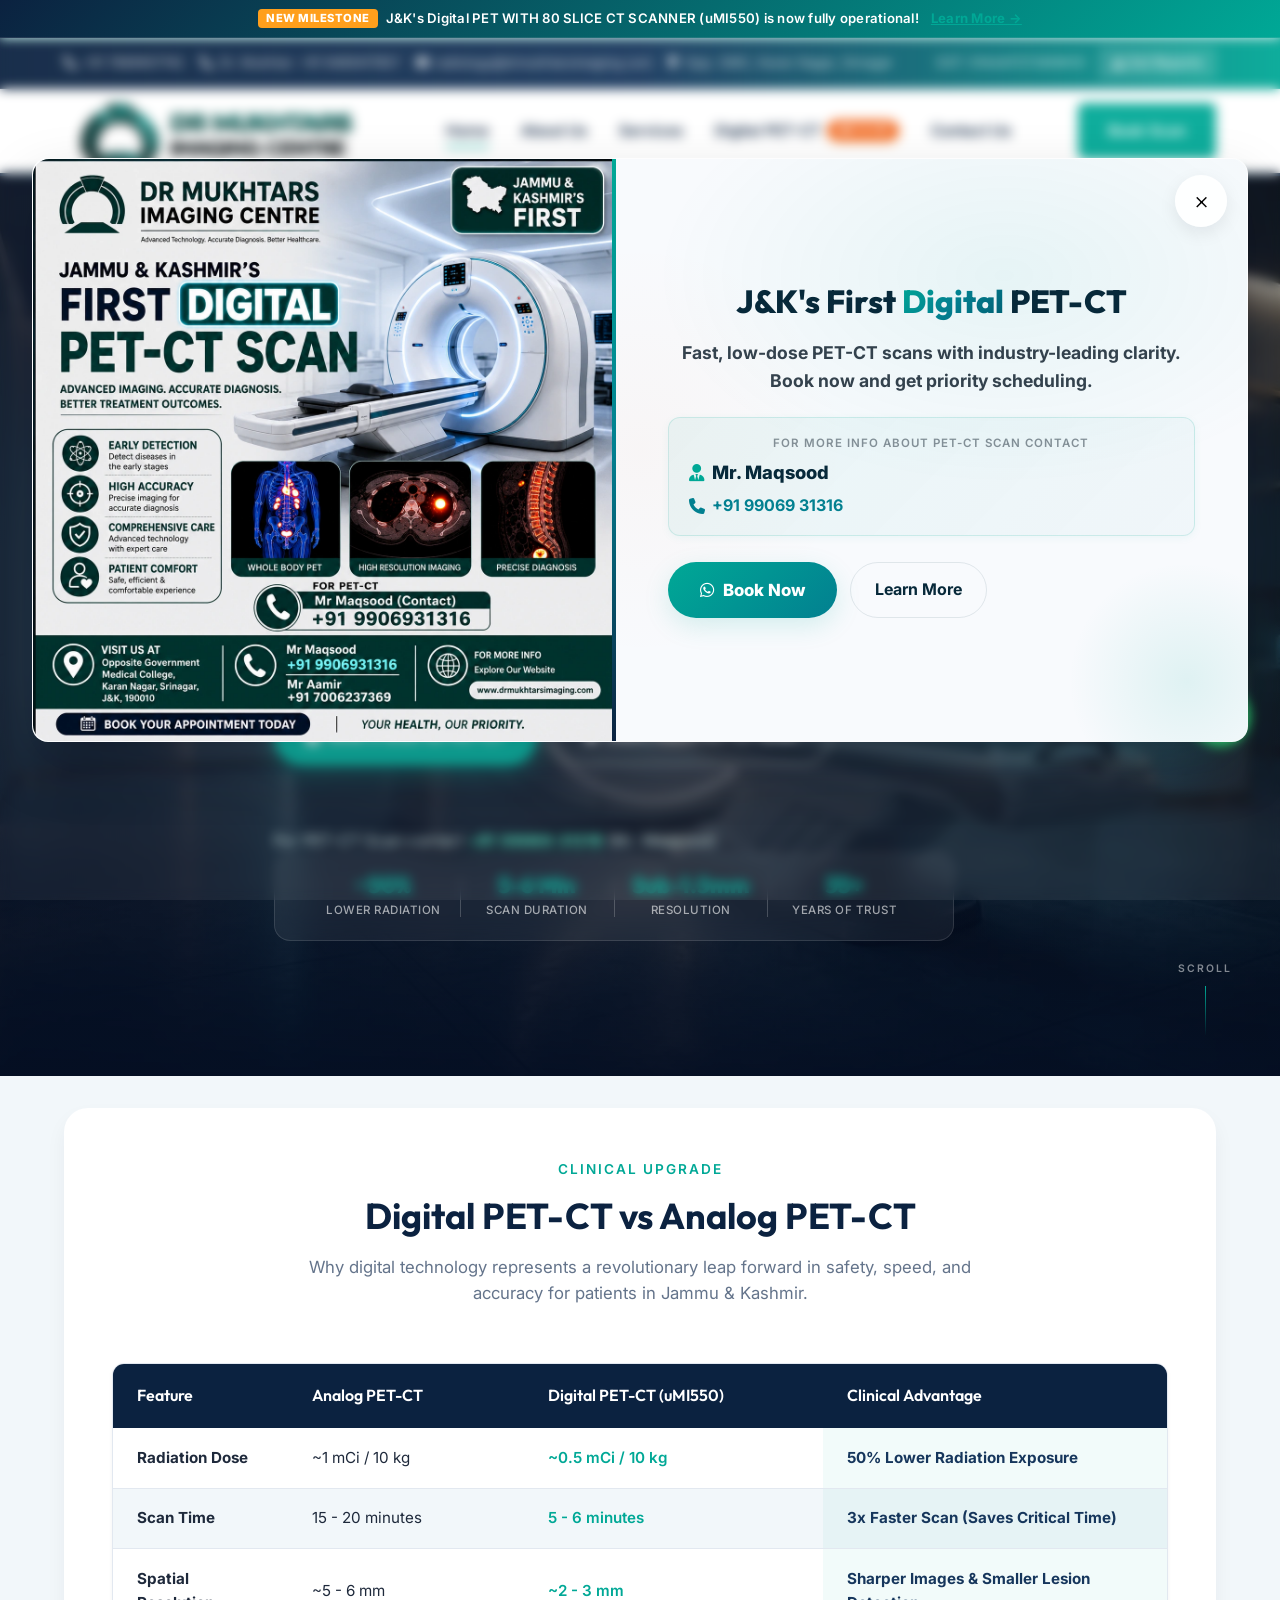
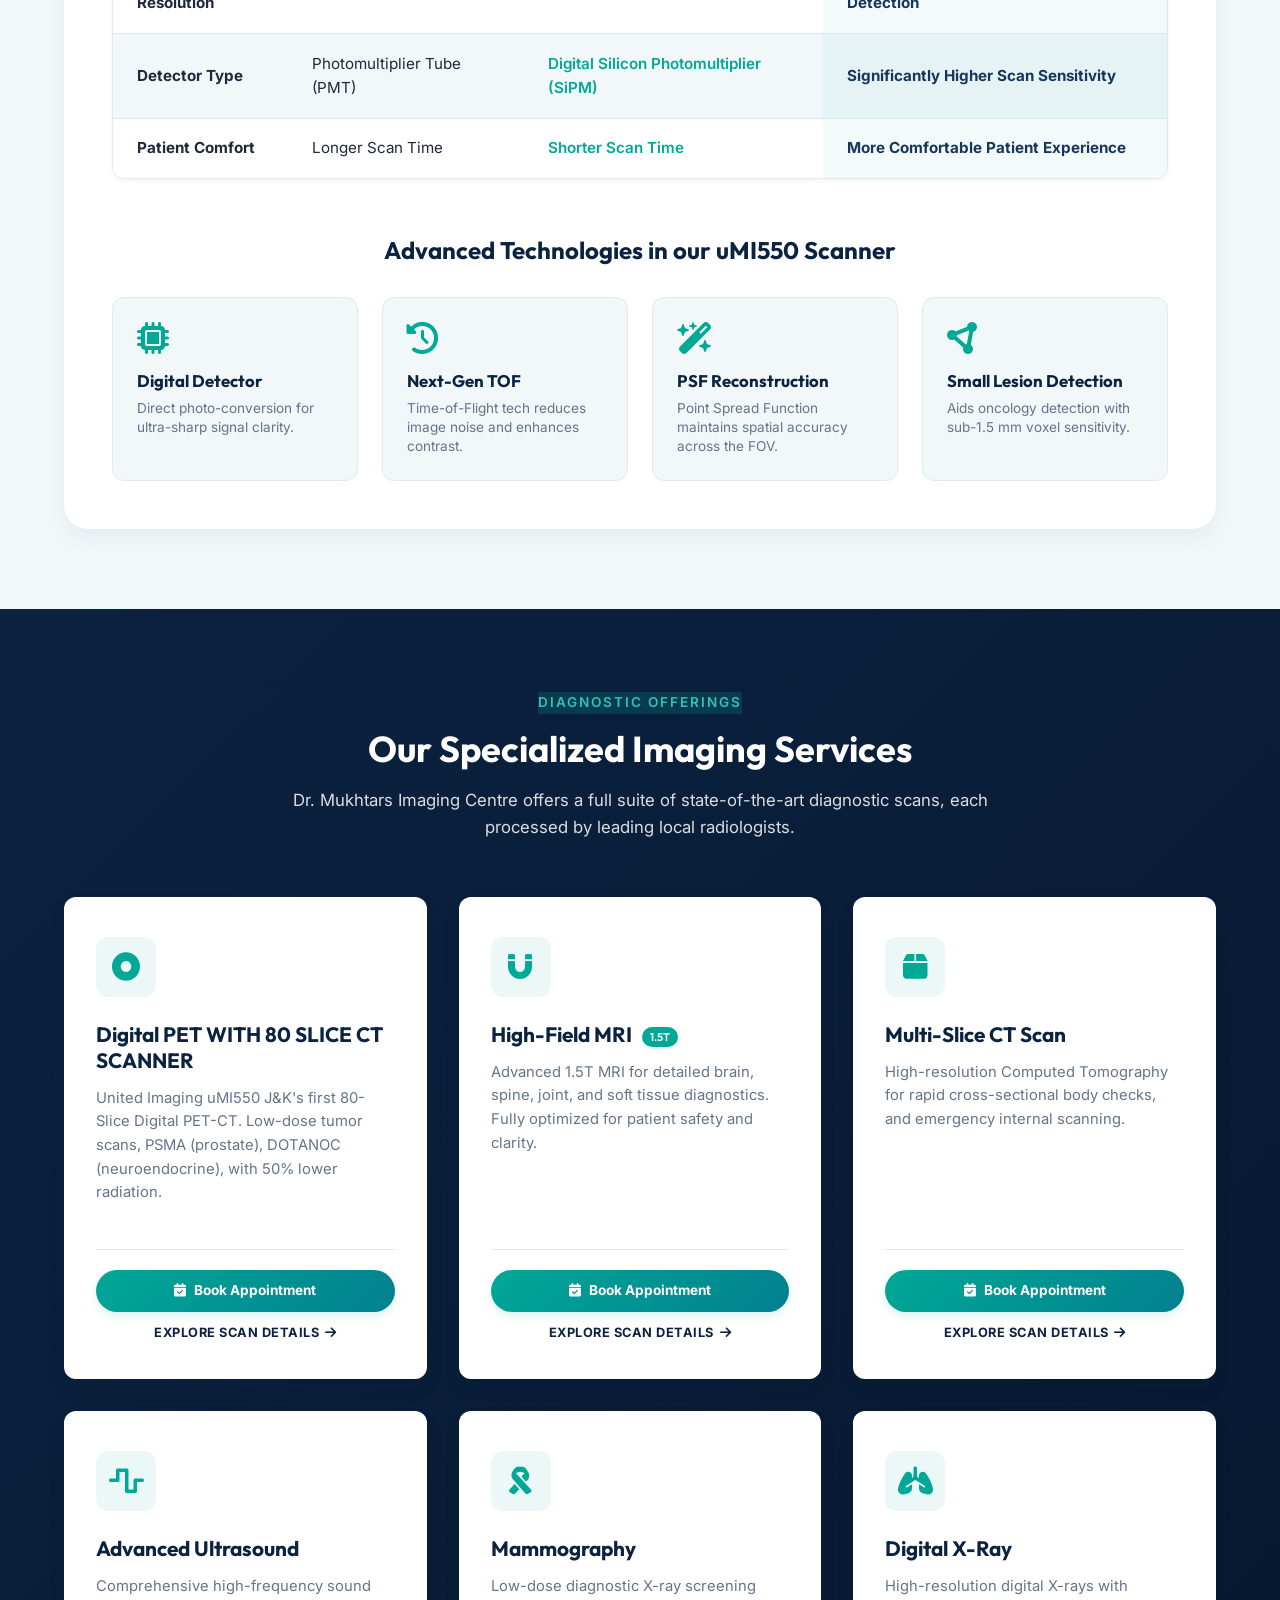
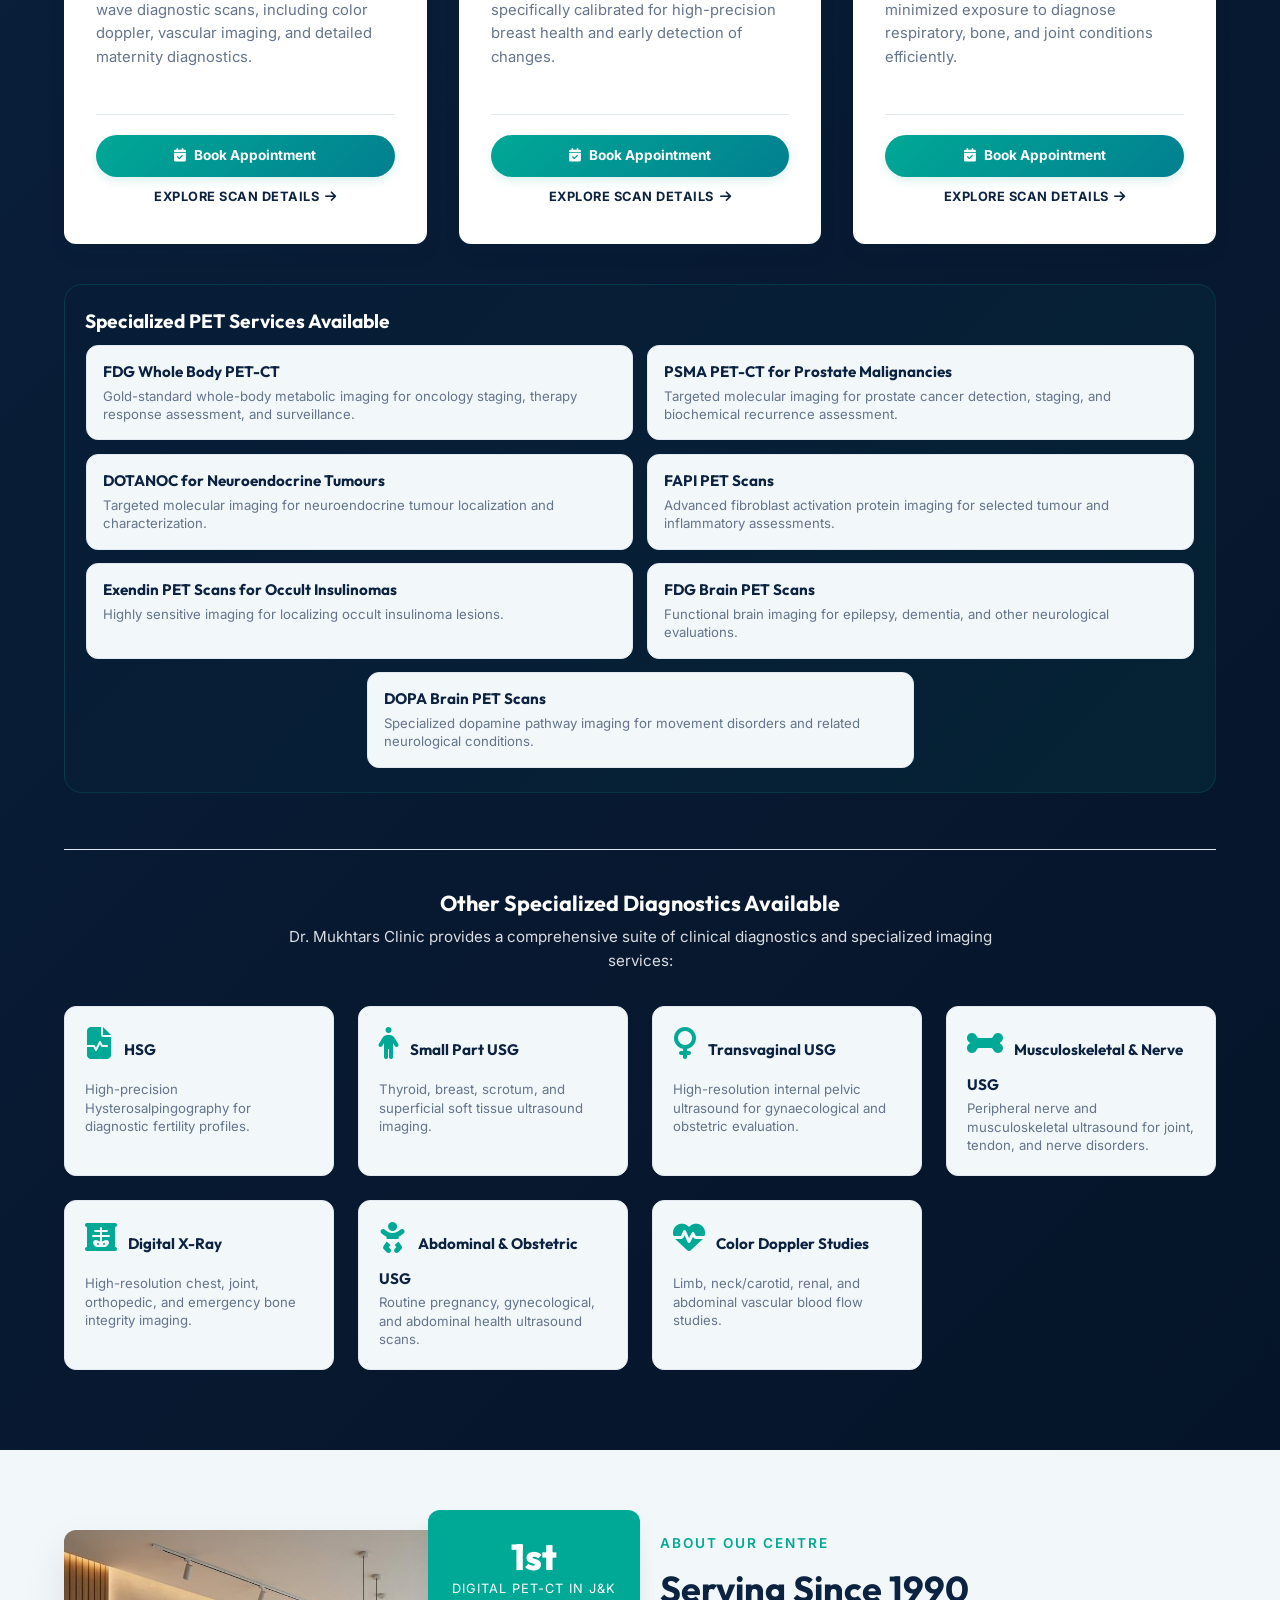
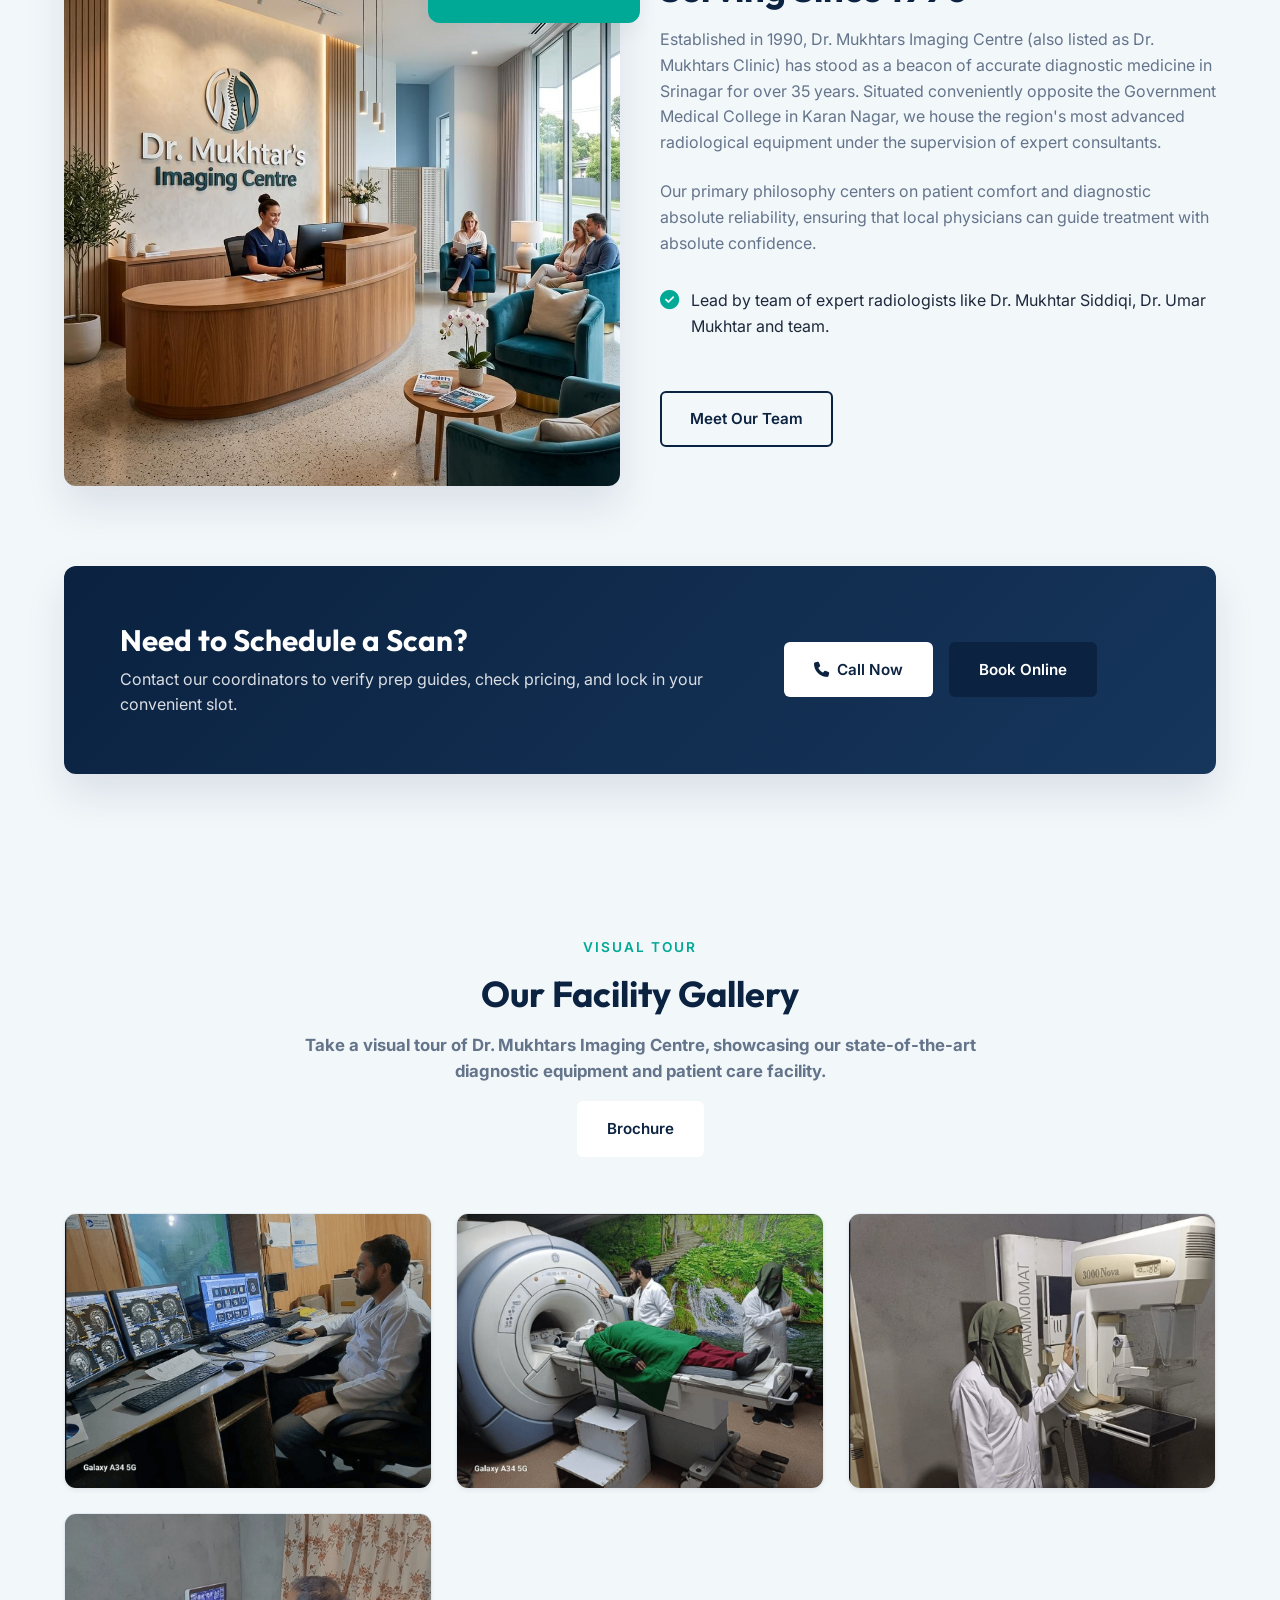
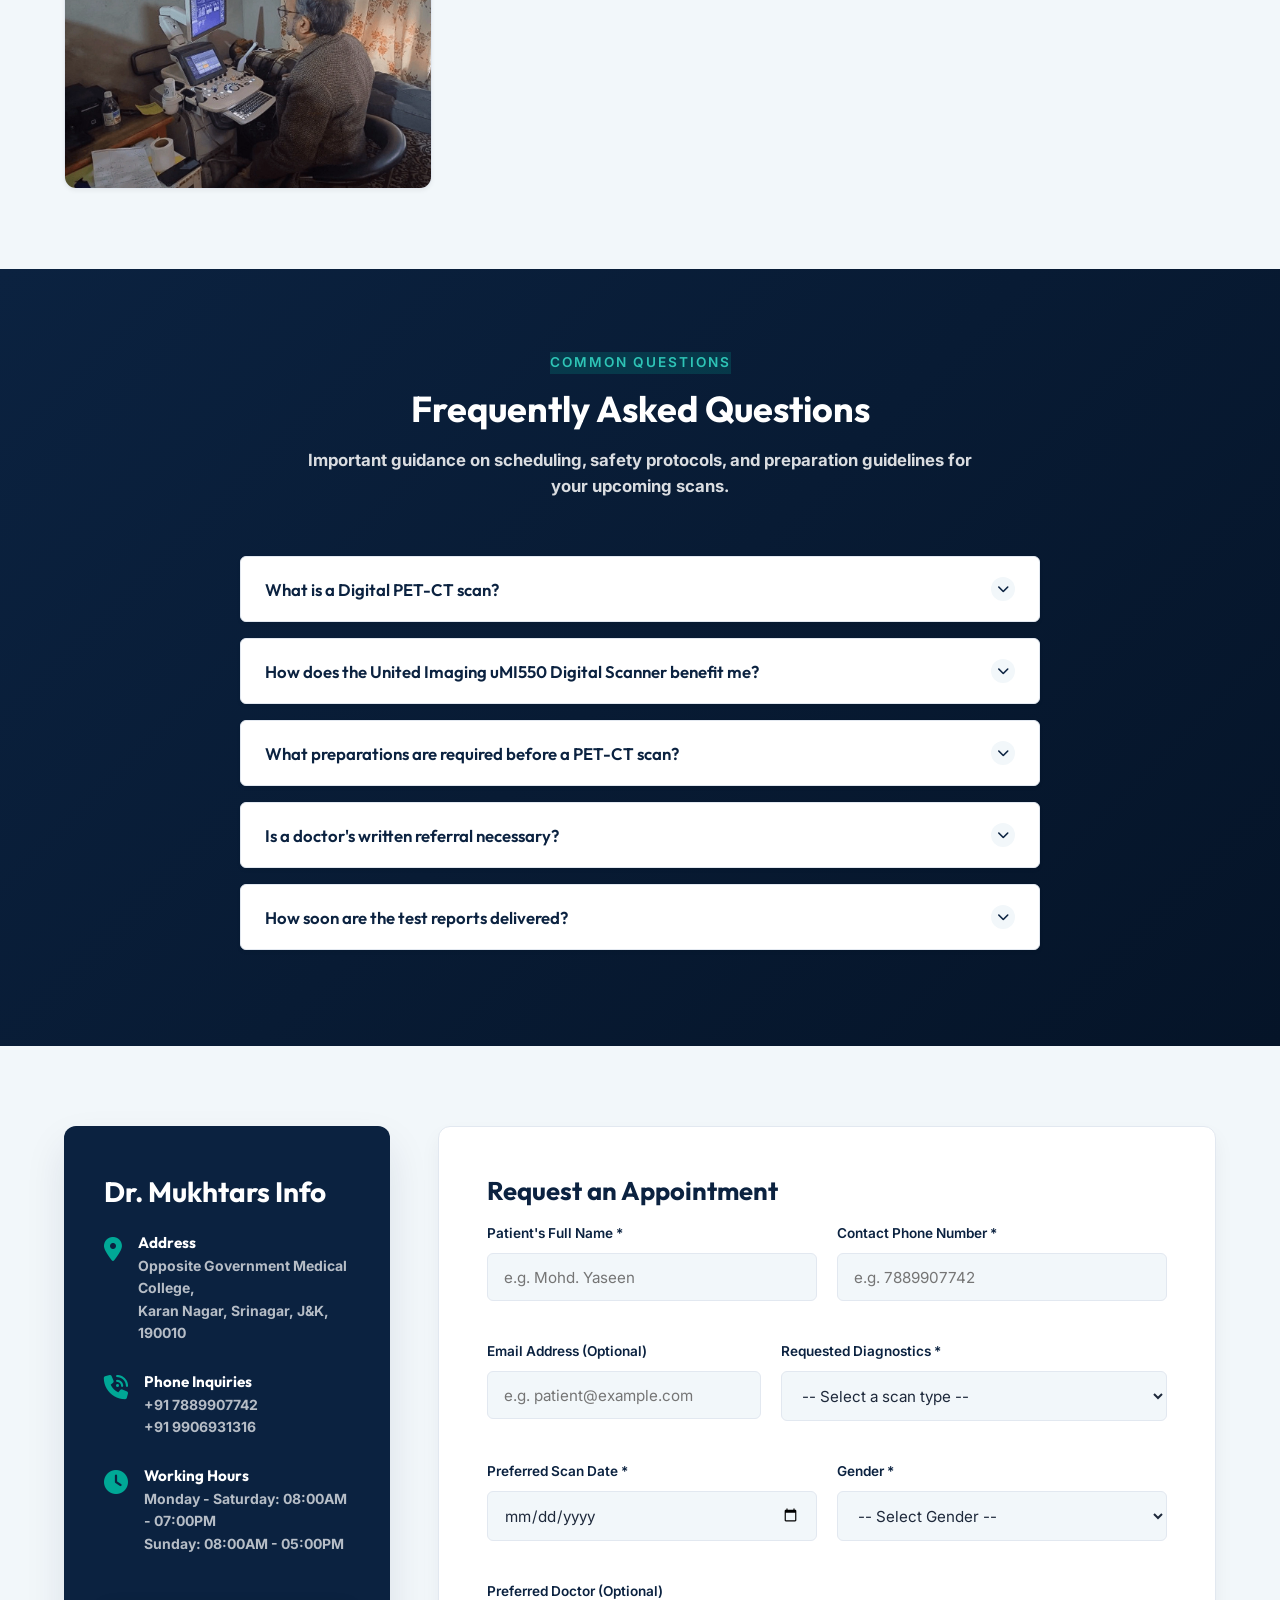
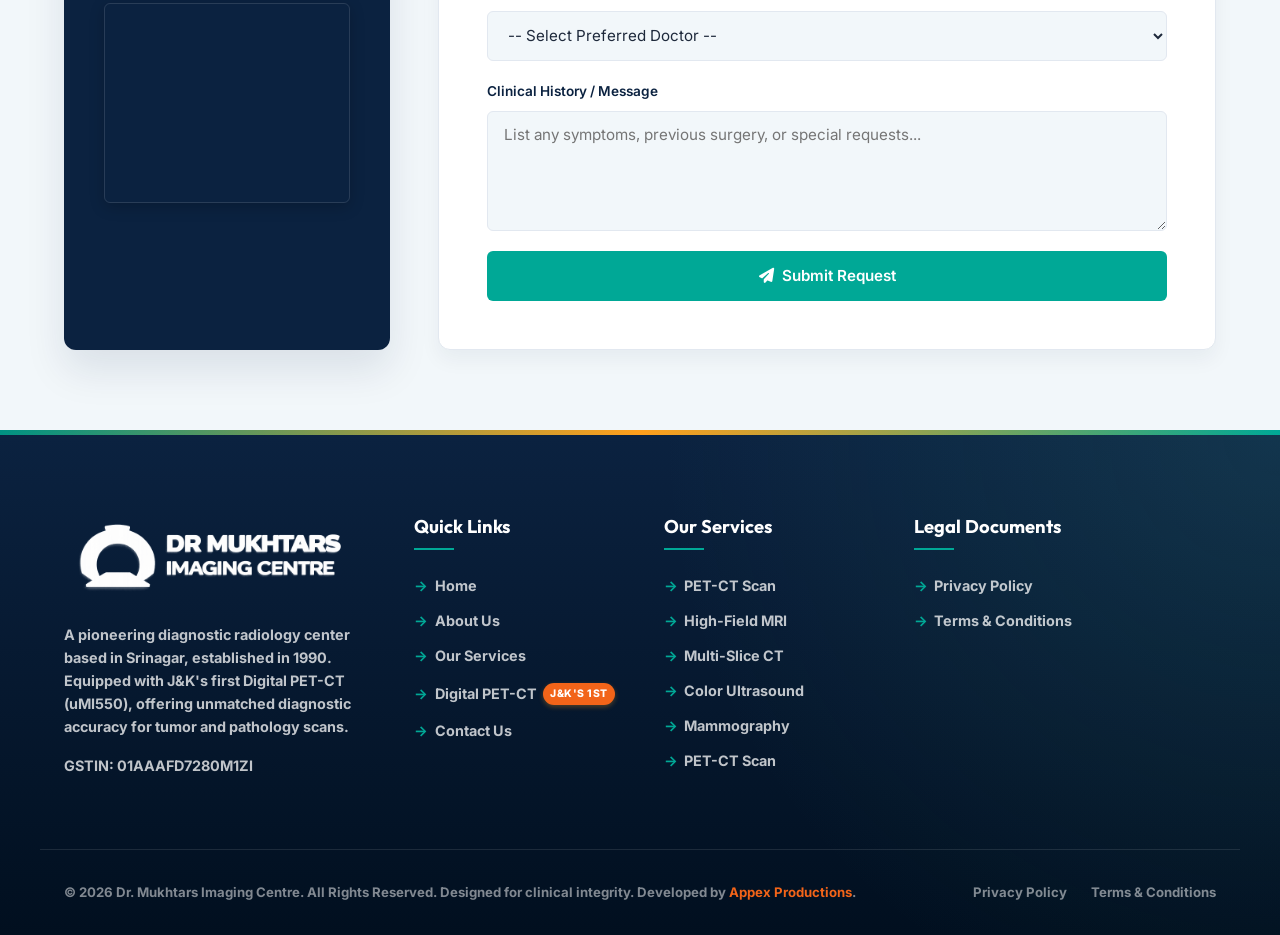
==== index.html @ d3a9c575 "Fixed footer logo spacing and added highlighted Appex Productions credit" ====
<!DOCTYPE html>
<html lang="en">
<head>
  <meta charset="UTF-8">
  <meta name="viewport" content="width=device-width, initial-scale=1.0">
  <title>J&K's First Digital PET-CT Scan | Dr. Mukhtars Imaging Centre | Srinagar</title>
  <meta name="description" content="J&K's first Digital PET-CT Scan (uMI550) at Dr. Mukhtars Imaging Centre, Srinagar. PSMA PET-CT for prostate, 50% lower radiation, 3x faster scans, sharp diagnostics. Book your appointment today.">
  <meta name="keywords" content="PET-CT Scan Srinagar, Digital PET-CT Kashmir, PSMA PET-CT prostate, Dr Mukhtar Imaging Centre, MRI Srinagar, CT Scan Karan Nagar, Ultrasound Color Doppler Srinagar, Mammography J&K, Pathology Lab Srinagar">
  <meta name="robots" content="index, follow">
  <link rel="canonical" href="https://drmukhtarsimaging.com/">

  <!-- Open Graph -->
  <meta property="og:title" content="J&K's First Digital PET-CT Scan | Dr. Mukhtars Imaging Centre">
  <meta property="og:description" content="J&K's first Digital PET-CT Scan (uMI550) at Dr. Mukhtars Imaging Centre, Srinagar. 50% lower radiation, 3x faster scans.">
  <meta property="og:url" content="https://drmukhtarsimaging.com/">
  <meta property="og:type" content="website">
  <meta property="og:image" content="https://drmukhtarsimaging.com/assets/images/logo.png">
  <meta property="og:locale" content="en_IN">
  <meta property="og:site_name" content="Dr. Mukhtars Imaging Centre">

  <!-- Twitter Card -->
  <meta name="twitter:card" content="summary">
  <meta name="twitter:title" content="J&K's First Digital PET-CT Scan | Dr. Mukhtars Imaging Centre">
  <meta name="twitter:description" content="J&K's first Digital PET-CT Scan (uMI550) at Dr. Mukhtars Imaging Centre, Srinagar.">
  <meta name="twitter:image" content="https://drmukhtarsimaging.com/assets/images/logo.png">

  <!-- Favicon -->
  <link rel="icon" type="image/png" href="assets/images/logo.png">

  <link rel="alternate" href="https://drmukhtarsimaging.com/" hreflang="en-IN">
  <link rel="alternate" href="https://drmukhtarsimaging.com/" hreflang="x-default">

  <!-- Preconnect for critical third-party origins -->
  <link rel="preconnect" href="https://cdnjs.cloudflare.com" crossorigin>

  <!-- Deferred CSS (non-render-blocking) -->
  <link rel="preload" href="https://cdnjs.cloudflare.com/ajax/libs/font-awesome/6.5.1/css/all.min.css" as="style" onload="this.onload=null;this.rel='stylesheet'">
  <noscript><link rel="stylesheet" href="https://cdnjs.cloudflare.com/ajax/libs/font-awesome/6.5.1/css/all.min.css"></noscript>

  <link rel="stylesheet" href="css/style.css?v=11.0">

  <!-- Schema.org structured data for rich search results -->
  <script type="application/ld+json">
  {
    "@context": "https://schema.org",
    "@type": "MedicalBusiness",
    "@id": "https://drmukhtarsimaging.com",
    "name": "Dr. Mukhtars Imaging Centre",
    "image": "https://drmukhtarsimaging.com/assets/images/logo.png",
    "url": "https://drmukhtarsimaging.com",
    "telephone": "+91-788-990-7742",
    "description": "J&K's first Digital PET-CT Scan centre. Offering advanced diagnostic imaging including PET-CT, PSMA PET-CT for prostate, MRI, CT Scan, Ultrasound, Digital X-Ray, Mammography and Pathology.",
    "foundingDate": "2020",
    "email": "radiology@drmukhtarsimaging.com",
    "address": {
      "@type": "PostalAddress",
      "streetAddress": "Karan Nagar",
      "addressLocality": "Srinagar",
      "addressRegion": "Jammu and Kashmir",
      "postalCode": "190001",
      "addressCountry": "IN"
    },
    "geo": {
      "@type": "GeoCoordinates",
      "latitude": 34.0837,
      "longitude": 74.7973
    },
    "openingHoursSpecification": [
      { "@type": "OpeningHoursSpecification", "dayOfWeek": "Monday", "opens": "08:00", "closes": "18:00" },
      { "@type": "OpeningHoursSpecification", "dayOfWeek": "Tuesday", "opens": "08:00", "closes": "18:00" },
      { "@type": "OpeningHoursSpecification", "dayOfWeek": "Wednesday", "opens": "08:00", "closes": "18:00" },
      { "@type": "OpeningHoursSpecification", "dayOfWeek": "Thursday", "opens": "08:00", "closes": "18:00" },
      { "@type": "OpeningHoursSpecification", "dayOfWeek": "Friday", "opens": "08:00", "closes": "18:00" },
      { "@type": "OpeningHoursSpecification", "dayOfWeek": "Saturday", "opens": "08:00", "closes": "14:00" }
    ],
    "areaServed": "Srinagar, Jammu and Kashmir",
    "priceRange": "$$",
    "medicalSpecialty": ["Radiology", "NuclearMedicine", "Pathology"],
    "sameAs": [
      "https://drmukhtarsimaging.com"
    ]
  }
  </script>

  <!-- Preload LCP Image -->
  <link rel="preload" as="image" href="assets/images/clinic-hero.jpg" fetchpriority="high">
</head>
<body>

  
    <!-- Top Announcement Bar -->
  <div class="announcement-bar" style="background: linear-gradient(90deg, #021d3a, #03396c); color: #fff; text-align: center; padding: 0.5rem 1rem; font-size: 0.825rem; font-weight: 600; border-bottom: 1px solid rgba(255,255,255,0.1); position: relative; z-index: 10001; display: flex; align-items: center; justify-content: center; gap: 0.5rem; letter-spacing: 0.25px; flex-wrap: wrap;">
    <span style="background: #ff9f1c; color: #fff; padding: 0.15rem 0.5rem; border-radius: 4px; font-size: 0.7rem; font-weight: 800; text-transform: uppercase; letter-spacing: 0.5px; line-height: 1.2;">New Milestone</span>
    <span>J&amp;K's Digital PET WITH 80 SLICE CT SCANNER (uMI550) is now fully operational!</span>
    <a href="pet-ct.html" aria-label="Learn more about J&K's first Digital PET-CT Scan" style="color: #00a896; text-decoration: underline; font-weight: 700; margin-left: 0.25rem;">Learn More &rarr;</a>
  </div>

  <div class="topbar">
    <div class="container topbar-content">
      <ul class="topbar-info">
        <li><i class="fa-solid fa-phone"></i> <a href="tel:+917889907742">+91 7889907742</a></li>
        <li><i class="fa-solid fa-phone"></i> <a href="tel:+919469417857">Dr. Mukhtar: +91 9469417857</a></li>
        <li><i class="fa-solid fa-envelope"></i> <a href="mailto:radiology@drmukhtarsimaging.com">radiology@drmukhtarsimaging.com</a></li>
        <li><i class="fa-solid fa-location-dot"></i> Opp. GMC, Karan Nagar, Srinagar</li>
      </ul>
      <div class="topbar-links">
        <span>GST: 01AAAFD7280M1ZI</span>
        <a href="https://wa.me/917889907742?text=Hello%20Dr.%20Mukhtars%20Imaging%20Centre,%20I%20would%20like%20to%20request%20my%20diagnostic%20scan%20/%20lab%20reports.%0A%0APatient%20Name:%20%0ADate%20of%20Scan:%20%0AScan%20/%20Test%20Type:%20" target="_blank" class="report-btn"><i class="fa-solid fa-download"></i> Get Reports</a>
      </div>
    </div>
  </div>

  
  <div class="header-wrapper">
    <header class="container navbar">
      <a href="index.html" class="logo-container">
        <img src="assets/images/official.webp" alt="Dr. Mukhtars Official Logo" class="logo-img">
      </a>
      
      <nav>
        <ul class="nav-links">
          <li><a href="index.html" class="active">Home</a></li>
          <li><a href="about.html">About Us</a></li>
          <li><a href="services.html">Services</a></li>
          
          <li><a href="pet-ct.html" class="nav-petct-highlight">Digital PET-CT <span class="nav-petct-badge">J&amp;K's 1st</span></a></li>
          <li><a href="contact.html">Contact Us</a></li>
          <li class="nav-contact-info">
            <div class="nav-contact-divider">Contact &amp; Info</div>
            <a href="tel:+917889907742"><i class="fa-solid fa-phone"></i> Reception: +91 7889907742</a>
            <a href="tel:+919469417857"><i class="fa-solid fa-phone"></i> Dr. Mukhtar: +91 9469417857</a>
            <a href="mailto:radiology@drmukhtarsimaging.com"><i class="fa-solid fa-envelope"></i> radiology@drmukhtarsimaging.com</a>
            <span><i class="fa-solid fa-location-dot"></i> Opp. GMC, Karan Nagar, Srinagar</span>
            <span><i class="fa-solid fa-file-invoice"></i> GST: 01AAAFD7280M1ZI</span>
            <a href="https://wa.me/917889907742?text=Hello%20Dr.%20Mukhtars%20Imaging%20Centre,%20I%20would%20like%20to%20request%20my%20diagnostic%20scan%20/%20lab%20reports." target="_blank" class="nav-get-reports-btn"><i class="fa-solid fa-download"></i> Get Reports</a>
          </li>
        </ul>
      </nav>

      <div class="nav-cta">
        <a href="#appointment" class="btn btn-primary">Book Scan</a>
      </div>

      <div class="menu-toggle">
        <span></span>
        <span></span>
        <span></span>
      </div>
    </header>
  </div>



  <!-- Cinematic Hero Section -->
  <section class="hero-cinematic" id="home">
    <!-- Background image with parallax effect -->
    <div class="hero-cin-bg" id="heroBg" style="background-image: url('assets/images/clinic-hero.jpg');"></div>
    <!-- Cinematic gradient overlay layers -->
    <div class="hero-cin-overlay"></div>
    <div class="hero-cin-overlay-bottom"></div>
    <div class="hero-cin-content container">
      <!-- Badge -->
      <div class="hero-cin-badge">
        <span class="hero-cin-beacon"></span>
        <span>Now Operational in Srinagar</span>
      </div>

      <!-- Main headline -->
      <h1 class="hero-cin-title">
        J&amp;K's First<br>
        <span class="hero-cin-title-accent">Digital PET-CT.</span>
      </h1>
      <p class="hero-cin-subtitle">
        Introducing United Imaging's state of the art <strong>uMI550 Digital PET-CT</strong> scanner. Delivering sub-1.5mm diagnostic clarity at up to 50% lower radiation dose.
      </p>

      <!-- CTAs -->
      <div class="hero-cin-actions">
        <a href="contact.html?service=pet-ct" class="btn-cin-primary">
          <i class="fa-solid fa-calendar-check"></i> Book a Scan for PET-CT
        </a>
        <a href="pet-ct.html" class="btn-cin-outline">
          <i class="fa-solid fa-play"></i> Learn About PET-CT Scan
        </a>
      </div>
      <p class="hero-petct-contact">
        For PET-CT Scan contact <a href="tel:+919906931316"><strong>+91 99069 31316</strong></a> (Mr. Maqsood)
      </p>

      <!-- Stats strip at the bottom -->
      <div class="hero-cin-stats">
        <div class="hero-cin-stat">
          <span class="hero-cin-stat-val">~50%</span>
          <span class="hero-cin-stat-label">Lower Radiation</span>
        </div>
        <div class="hero-cin-stat-divider"></div>
        <div class="hero-cin-stat">
          <span class="hero-cin-stat-val">5-6 Min</span>
          <span class="hero-cin-stat-label">Scan Duration</span>
        </div>
        <div class="hero-cin-stat-divider"></div>
        <div class="hero-cin-stat">
          <span class="hero-cin-stat-val">Sub-1.5mm</span>
          <span class="hero-cin-stat-label">Resolution</span>
        </div>
        <div class="hero-cin-stat-divider"></div>
        <div class="hero-cin-stat">
          <span class="hero-cin-stat-val">35+</span>
          <span class="hero-cin-stat-label">Years of Trust</span>
        </div>
      </div>
    </div>

    <!-- Scroll down indicator -->
    <div class="hero-cin-scroll-hint">
      <span>Scroll</span>
      <div class="hero-cin-scroll-arrow"></div>
    </div>
  </section>



  <!-- PET-CT Advantages Box -->
  <section id="advantages" class="section">
    <div class="container">
      <div class="advantages-box">
        <div class="section-title-wrapper">
          <span class="section-subtitle">Clinical Upgrade</span>
          <h2 class="section-title">Digital PET-CT vs Analog PET-CT</h2>
          <p class="section-desc">Why digital technology represents a revolutionary leap forward in safety, speed, and accuracy for patients in Jammu & Kashmir.</p>
        </div>

        <div class="table-wrapper">
          <table class="comparison-table">
            <thead>
              <tr>
                <th>Feature</th>
                <th>Analog PET-CT</th>
                <th>Digital PET-CT (uMI550)</th>
                <th>Clinical Advantage</th>
              </tr>
            </thead>
            <tbody>
              <tr>
                <td><strong>Radiation Dose</strong></td>
                <td>~1 mCi / 10 kg</td>
                <td>~0.5 mCi / 10 kg</td>
                <td>50% Lower Radiation Exposure</td>
              </tr>
              <tr>
                <td><strong>Scan Time</strong></td>
                <td>15 - 20 minutes</td>
                <td>5 - 6 minutes</td>
                <td>3x Faster Scan (Saves Critical Time)</td>
              </tr>
              <tr>
                <td><strong>Spatial Resolution</strong></td>
                <td>~5 - 6 mm</td>
                <td>~2 - 3 mm</td>
                <td>Sharper Images & Smaller Lesion Detection</td>
              </tr>
              <tr>
                <td><strong>Detector Type</strong></td>
                <td>Photomultiplier Tube (PMT)</td>
                <td>Digital Silicon Photomultiplier (SiPM)</td>
                <td>Significantly Higher Scan Sensitivity</td>
              </tr>
              <tr>
                <td><strong>Patient Comfort</strong></td>
                <td>Longer Scan Time</td>
                <td>Shorter Scan Time</td>
                <td>More Comfortable Patient Experience</td>
              </tr>
            </tbody>
          </table>
        </div>

        <!-- Advanced uMI550 Technologies -->
        <h3 class="text-center" style="margin-top: 3.5rem; margin-bottom: 1.5rem; font-size: 1.5rem;">Advanced Technologies in our uMI550 Scanner</h3>
        <div class="tech-grid">
          <div class="tech-card">
            <i class="fa-solid fa-microchip"></i>
            <h4>Digital Detector</h4>
            <p>Direct photo-conversion for ultra-sharp signal clarity.</p>
          </div>
          <div class="tech-card">
            <i class="fa-solid fa-clock-rotate-left"></i>
            <h4>Next-Gen TOF</h4>
            <p>Time-of-Flight tech reduces image noise and enhances contrast.</p>
          </div>
          <div class="tech-card">
            <i class="fa-solid fa-wand-magic-sparkles"></i>
            <h4>PSF Reconstruction</h4>
            <p>Point Spread Function maintains spatial accuracy across the FOV.</p>
          </div>
          <div class="tech-card">
            <i class="fa-solid fa-circle-nodes"></i>
            <h4>Small Lesion Detection</h4>
            <p>Aids oncology detection with sub-1.5 mm voxel sensitivity.</p>
          </div>
        </div>
      </div>
    </div>
  </section>

  <!-- Core Services Showcase -->
  <section id="services" class="section section-alt">
    <div class="container">
      <div class="section-title-wrapper">
        <span class="section-subtitle">Diagnostic Offerings</span>
        <h2 class="section-title">Our Specialized Imaging Services</h2>
        <p class="section-desc">Dr. Mukhtars Imaging Centre offers a full suite of state-of-the-art diagnostic scans, each processed by leading local radiologists.</p>
      </div>

      <div class="grid-3 services-container">
        <!-- Service 1 -->
        <div class="service-card">
          <div class="service-card-icon"><i class="fa-solid fa-circle-dot"></i></div>
          <h3>Digital PET WITH 80 SLICE CT SCANNER</h3>
          <p>United Imaging uMI550  J&K's first 80-Slice Digital PET-CT. Low-dose tumor scans, PSMA (prostate), DOTANOC (neuroendocrine), with 50% lower radiation.</p>
          <div style="margin-top: 1.25rem; border-top: 1px solid var(--border-color); padding-top: 1.25rem; display: flex; flex-direction: column; gap: 0.65rem;">
            <a href="#appointment" class="btn-card-book" data-service="Digital PET-CT Scan" style="display: flex; align-items: center; justify-content: center; gap: 0.5rem; background: linear-gradient(135deg, var(--secondary-color, #00a896), #028090); color: #fff; padding: 0.65rem 1rem; border-radius: 50px; font-weight: 700; font-size: 0.85rem; text-decoration: none; box-shadow: 0 4px 10px rgba(0, 168, 150, 0.15); transition: all 0.2s; cursor: pointer;">
              <i class="fa-solid fa-calendar-check"></i> Book Appointment
            </a>
            <a href="pet-ct.html" class="service-card-link" style="display: inline-flex; align-items: center; justify-content: center; gap: 0.35rem; color: var(--primary-color); font-weight: 700; font-size: 0.8rem; text-decoration: none; margin-bottom: 0; text-transform: uppercase; letter-spacing: 0.5px;">
              Explore Scan Details <i class="fa-solid fa-arrow-right"></i>
            </a>
          </div>
        </div>
        <!-- Service 2 -->
        <div class="service-card">
          <div class="service-card-icon"><i class="fa-solid fa-magnet"></i></div>
          <h3>High-Field MRI <span style="font-size:0.7rem;background:var(--secondary-color);color:#fff;padding:0.2rem 0.5rem;border-radius:20px;font-weight:600;vertical-align:middle;margin-left:0.4rem;">1.5T</span></h3>
          <p>Advanced 1.5T MRI for detailed brain, spine, joint, and soft tissue diagnostics. Fully optimized for patient safety and clarity.</p>
          <div style="margin-top: 1.25rem; border-top: 1px solid var(--border-color); padding-top: 1.25rem; display: flex; flex-direction: column; gap: 0.65rem;">
            <a href="#appointment" class="btn-card-book" data-service="High-Field MRI" style="display: flex; align-items: center; justify-content: center; gap: 0.5rem; background: linear-gradient(135deg, var(--secondary-color, #00a896), #028090); color: #fff; padding: 0.65rem 1rem; border-radius: 50px; font-weight: 700; font-size: 0.85rem; text-decoration: none; box-shadow: 0 4px 10px rgba(0, 168, 150, 0.15); transition: all 0.2s; cursor: pointer;">
              <i class="fa-solid fa-calendar-check"></i> Book Appointment
            </a>
            <a href="services.html#mri-tab" class="service-card-link" style="display: inline-flex; align-items: center; justify-content: center; gap: 0.35rem; color: var(--primary-color); font-weight: 700; font-size: 0.8rem; text-decoration: none; margin-bottom: 0; text-transform: uppercase; letter-spacing: 0.5px;">
              Explore Scan Details <i class="fa-solid fa-arrow-right"></i>
            </a>
          </div>
        </div>
        <!-- Service 3 -->
        <div class="service-card">
          <div class="service-card-icon"><i class="fa-solid fa-box"></i></div>
          <h3>Multi-Slice CT Scan</h3>
          <p>High-resolution Computed Tomography for rapid cross-sectional body checks, and emergency internal scanning.</p>
          <div style="margin-top: 1.25rem; border-top: 1px solid var(--border-color); padding-top: 1.25rem; display: flex; flex-direction: column; gap: 0.65rem;">
            <a href="#appointment" class="btn-card-book" data-service="Multi-Slice CT Scan" style="display: flex; align-items: center; justify-content: center; gap: 0.5rem; background: linear-gradient(135deg, var(--secondary-color, #00a896), #028090); color: #fff; padding: 0.65rem 1rem; border-radius: 50px; font-weight: 700; font-size: 0.85rem; text-decoration: none; box-shadow: 0 4px 10px rgba(0, 168, 150, 0.15); transition: all 0.2s; cursor: pointer;">
              <i class="fa-solid fa-calendar-check"></i> Book Appointment
            </a>
            <a href="services.html#ct-tab" class="service-card-link" style="display: inline-flex; align-items: center; justify-content: center; gap: 0.35rem; color: var(--primary-color); font-weight: 700; font-size: 0.8rem; text-decoration: none; margin-bottom: 0; text-transform: uppercase; letter-spacing: 0.5px;">
              Explore Scan Details <i class="fa-solid fa-arrow-right"></i>
            </a>
          </div>
        </div>
        <!-- Service 4 -->
        <div class="service-card">
          <div class="service-card-icon"><i class="fa-solid fa-wave-square"></i></div>
          <h3>Advanced Ultrasound</h3>
          <p>Comprehensive high-frequency sound wave diagnostic scans, including color doppler, vascular imaging, and detailed maternity diagnostics.</p>
          <div style="margin-top: 1.25rem; border-top: 1px solid var(--border-color); padding-top: 1.25rem; display: flex; flex-direction: column; gap: 0.65rem;">
            <a href="#appointment" class="btn-card-book" data-service="Ultrasound / Doppler" style="display: flex; align-items: center; justify-content: center; gap: 0.5rem; background: linear-gradient(135deg, var(--secondary-color, #00a896), #028090); color: #fff; padding: 0.65rem 1rem; border-radius: 50px; font-weight: 700; font-size: 0.85rem; text-decoration: none; box-shadow: 0 4px 10px rgba(0, 168, 150, 0.15); transition: all 0.2s; cursor: pointer;">
              <i class="fa-solid fa-calendar-check"></i> Book Appointment
            </a>
            <a href="services.html#usg-tab" class="service-card-link" style="display: inline-flex; align-items: center; justify-content: center; gap: 0.35rem; color: var(--primary-color); font-weight: 700; font-size: 0.8rem; text-decoration: none; margin-bottom: 0; text-transform: uppercase; letter-spacing: 0.5px;">
              Explore Scan Details <i class="fa-solid fa-arrow-right"></i>
            </a>
          </div>
        </div>
        <!-- Service 5 -->
        <div class="service-card">
          <div class="service-card-icon"><i class="fa-solid fa-ribbon"></i></div>
          <h3>Mammography</h3>
          <p>Low-dose diagnostic X-ray screening specifically calibrated for high-precision breast health and early detection of changes.</p>
          <div style="margin-top: 1.25rem; border-top: 1px solid var(--border-color); padding-top: 1.25rem; display: flex; flex-direction: column; gap: 0.65rem;">
            <a href="#appointment" class="btn-card-book" data-service="Mammography" style="display: flex; align-items: center; justify-content: center; gap: 0.5rem; background: linear-gradient(135deg, var(--secondary-color, #00a896), #028090); color: #fff; padding: 0.65rem 1rem; border-radius: 50px; font-weight: 700; font-size: 0.85rem; text-decoration: none; box-shadow: 0 4px 10px rgba(0, 168, 150, 0.15); transition: all 0.2s; cursor: pointer;">
              <i class="fa-solid fa-calendar-check"></i> Book Appointment
            </a>
            <a href="services.html#mam-tab" class="service-card-link" style="display: inline-flex; align-items: center; justify-content: center; gap: 0.35rem; color: var(--primary-color); font-weight: 700; font-size: 0.8rem; text-decoration: none; margin-bottom: 0; text-transform: uppercase; letter-spacing: 0.5px;">
              Explore Scan Details <i class="fa-solid fa-arrow-right"></i>
            </a>
          </div>
        </div>
        <!-- Service 6 -->
        <div class="service-card">
          <div class="service-card-icon"><i class="fa-solid fa-lungs"></i></div>
          <h3>Digital X-Ray</h3>
          <p>High-resolution digital X-rays with minimized exposure to diagnose respiratory, bone, and joint conditions efficiently.</p>
          <div style="margin-top: 1.25rem; border-top: 1px solid var(--border-color); padding-top: 1.25rem; display: flex; flex-direction: column; gap: 0.65rem;">
            <a href="#appointment" class="btn-card-book" data-service="Digital X-Ray" style="display: flex; align-items: center; justify-content: center; gap: 0.5rem; background: linear-gradient(135deg, var(--secondary-color, #00a896), #028090); color: #fff; padding: 0.65rem 1rem; border-radius: 50px; font-weight: 700; font-size: 0.85rem; text-decoration: none; box-shadow: 0 4px 10px rgba(0, 168, 150, 0.15); transition: all 0.2s; cursor: pointer;">
              <i class="fa-solid fa-calendar-check"></i> Book Appointment
            </a>
            <a href="services.html#misc-tab" class="service-card-link" style="display: inline-flex; align-items: center; justify-content: center; gap: 0.35rem; color: var(--primary-color); font-weight: 700; font-size: 0.8rem; text-decoration: none; margin-bottom: 0; text-transform: uppercase; letter-spacing: 0.5px;">
              Explore Scan Details <i class="fa-solid fa-arrow-right"></i>
            </a>
          </div>
        </div>
      </div>

      <div style="margin-top: 2.5rem; background: linear-gradient(135deg, rgba(2, 29, 58, 0.04), rgba(0, 168, 150, 0.08)); border: 1px solid rgba(0, 168, 150, 0.18); border-radius: 18px; padding: 1.5rem 1.25rem;">
        <h3 style="font-size: 1.2rem; margin-bottom: 0.75rem; color: var(--primary-color);">Specialized PET Services Available</h3>
        <div style="display: flex; flex-wrap: wrap; gap: 0.85rem; justify-content: center;">
          <div class="tech-card" style="padding: 1rem; flex: 0 0 calc(50% - 0.5rem);">
            <h5 style="color: var(--primary-color); font-weight: 700; margin-bottom: 0.35rem; font-size: 0.95rem;">FDG Whole Body PET-CT</h5>
            <p style="font-size: 0.825rem; margin-bottom: 0; color: var(--text-muted); line-height: 1.4;">Gold-standard whole-body metabolic imaging for oncology staging, therapy response assessment, and surveillance.</p>
          </div>
          <div class="tech-card" style="padding: 1rem; flex: 0 0 calc(50% - 0.5rem);">
            <h5 style="color: var(--primary-color); font-weight: 700; margin-bottom: 0.35rem; font-size: 0.95rem;">PSMA PET-CT for Prostate Malignancies</h5>
            <p style="font-size: 0.825rem; margin-bottom: 0; color: var(--text-muted); line-height: 1.4;">Targeted molecular imaging for prostate cancer detection, staging, and biochemical recurrence assessment.</p>
          </div>
          <div class="tech-card" style="padding: 1rem; flex: 0 0 calc(50% - 0.5rem);">
            <h5 style="color: var(--primary-color); font-weight: 700; margin-bottom: 0.35rem; font-size: 0.95rem;">DOTANOC for Neuroendocrine Tumours</h5>
            <p style="font-size: 0.825rem; margin-bottom: 0; color: var(--text-muted); line-height: 1.4;">Targeted molecular imaging for neuroendocrine tumour localization and characterization.</p>
          </div>
          <div class="tech-card" style="padding: 1rem; flex: 0 0 calc(50% - 0.5rem);">
            <h5 style="color: var(--primary-color); font-weight: 700; margin-bottom: 0.35rem; font-size: 0.95rem;">FAPI PET Scans</h5>
            <p style="font-size: 0.825rem; margin-bottom: 0; color: var(--text-muted); line-height: 1.4;">Advanced fibroblast activation protein imaging for selected tumour and inflammatory assessments.</p>
          </div>
          <div class="tech-card" style="padding: 1rem; flex: 0 0 calc(50% - 0.5rem);">
            <h5 style="color: var(--primary-color); font-weight: 700; margin-bottom: 0.35rem; font-size: 0.95rem;">Exendin PET Scans for Occult Insulinomas</h5>
            <p style="font-size: 0.825rem; margin-bottom: 0; color: var(--text-muted); line-height: 1.4;">Highly sensitive imaging for localizing occult insulinoma lesions.</p>
          </div>
          <div class="tech-card" style="padding: 1rem; flex: 0 0 calc(50% - 0.5rem);">
            <h5 style="color: var(--primary-color); font-weight: 700; margin-bottom: 0.35rem; font-size: 0.95rem;">FDG Brain PET Scans</h5>
            <p style="font-size: 0.825rem; margin-bottom: 0; color: var(--text-muted); line-height: 1.4;">Functional brain imaging for epilepsy, dementia, and other neurological evaluations.</p>
          </div>
          <div class="tech-card" style="padding: 1rem; flex: 0 0 calc(50% - 0.5rem);">
            <h5 style="color: var(--primary-color); font-weight: 700; margin-bottom: 0.35rem; font-size: 0.95rem;">DOPA Brain PET Scans</h5>
            <p style="font-size: 0.825rem; margin-bottom: 0; color: var(--text-muted); line-height: 1.4;">Specialized dopamine pathway imaging for movement disorders and related neurological conditions.</p>
          </div>
        </div>
      </div>

      <!-- Additional Diagnostics from Justdial listing -->
      <div style="margin-top: 3.5rem; border-top: 1px solid var(--border-color); padding-top: 2.5rem; text-align: center;">
        <h3 style="font-size: 1.35rem; margin-bottom: 0.5rem; ">Other Specialized Diagnostics Available</h3>
        <p style="max-width: 750px; margin: 0 auto 2rem auto; font-size: 0.95rem;">
          Dr. Mukhtars Clinic provides a comprehensive suite of clinical diagnostics and specialized imaging services:
        </p>
        <div class="grid-4" style="text-align: left;">
          <div class="tech-card" style="padding: 1.25rem;">
            <h5 style="color: var(--primary-color); font-weight: 700; margin-bottom: 0.35rem; font-size: 0.95rem;"><i class="fa-solid fa-file-waveform" style="color: var(--secondary-color); margin-right: 0.5rem;"></i> HSG</h5>
            <p style="font-size: 0.825rem; margin-bottom: 0; color: var(--text-muted); line-height: 1.4;">High-precision Hysterosalpingography for diagnostic fertility profiles.</p>
          </div>
          <div class="tech-card" style="padding: 1.25rem;">
            <h5 style="color: var(--primary-color); font-weight: 700; margin-bottom: 0.35rem; font-size: 0.95rem;"><i class="fa-solid fa-person" style="color: var(--secondary-color); margin-right: 0.5rem;"></i> Small Part USG</h5>
            <p style="font-size: 0.825rem; margin-bottom: 0; color: var(--text-muted); line-height: 1.4;">Thyroid, breast, scrotum, and superficial soft tissue ultrasound imaging.</p>
          </div>
          <div class="tech-card" style="padding: 1.25rem;">
            <h5 style="color: var(--primary-color); font-weight: 700; margin-bottom: 0.35rem; font-size: 0.95rem;"><i class="fa-solid fa-venus" style="color: var(--secondary-color); margin-right: 0.5rem;"></i> Transvaginal USG</h5>
            <p style="font-size: 0.825rem; margin-bottom: 0; color: var(--text-muted); line-height: 1.4;">High-resolution internal pelvic ultrasound for gynaecological and obstetric evaluation.</p>
          </div>
          <div class="tech-card" style="padding: 1.25rem;">
            <h5 style="color: var(--primary-color); font-weight: 700; margin-bottom: 0.35rem; font-size: 0.95rem;"><i class="fa-solid fa-bone" style="color: var(--secondary-color); margin-right: 0.5rem;"></i> Musculoskeletal & Nerve USG</h5>
            <p style="font-size: 0.825rem; margin-bottom: 0; color: var(--text-muted); line-height: 1.4;">Peripheral nerve and musculoskeletal ultrasound for joint, tendon, and nerve disorders.</p>
          </div>
          <div class="tech-card" style="padding: 1.25rem;">
            <h5 style="color: var(--primary-color); font-weight: 700; margin-bottom: 0.35rem; font-size: 0.95rem;"><i class="fa-solid fa-x-ray" style="color: var(--secondary-color); margin-right: 0.5rem;"></i> Digital X-Ray</h5>
            <p style="font-size: 0.825rem; margin-bottom: 0; color: var(--text-muted); line-height: 1.4;">High-resolution chest, joint, orthopedic, and emergency bone integrity imaging.</p>
          </div>
          <div class="tech-card" style="padding: 1.25rem;">
            <h5 style="color: var(--primary-color); font-weight: 700; margin-bottom: 0.35rem; font-size: 0.95rem;"><i class="fa-solid fa-baby" style="color: var(--secondary-color); margin-right: 0.5rem;"></i> Abdominal &amp; Obstetric USG</h5>
            <p style="font-size: 0.825rem; margin-bottom: 0; color: var(--text-muted); line-height: 1.4;">Routine pregnancy, gynecological, and abdominal health ultrasound scans.</p>
          </div>
          <div class="tech-card" style="padding: 1.25rem;">
            <h5 style="color: var(--primary-color); font-weight: 700; margin-bottom: 0.35rem; font-size: 0.95rem;"><i class="fa-solid fa-heart-pulse" style="color: var(--secondary-color); margin-right: 0.5rem;"></i> Color Doppler Studies</h5>
            <p style="font-size: 0.825rem; margin-bottom: 0; color: var(--text-muted); line-height: 1.4;">Limb, neck/carotid, renal, and abdominal vascular blood flow studies.</p>
          </div>
        </div>
      </div>
    </div>
  </section>

  <!-- About Preview Section -->
  <section class="section">
    <div class="container grid-2">
      <div class="about-image-wrapper">
        <img src="assets/images/imaging-clinic.jpg" alt="Lobby of Dr. Mukhtars Diagnostic Centre in Karan Nagar, Srinagar" width="1024" height="1024" loading="lazy">
        <div class="about-badge-card">
          <h4>1st</h4>
          <p>Digital PET-CT in J&K</p>
        </div>
      </div>
      <div>
        <span class="section-subtitle">About Our Centre</span>
        <h2 class="section-title">Serving Since 1990</h2>
        <p style="margin-bottom: 1.5rem; color: var(--text-muted);">
          Established in 1990, Dr. Mukhtars Imaging Centre (also listed as Dr. Mukhtars Clinic) has stood as a beacon of accurate diagnostic medicine in Srinagar for over 35 years. Situated conveniently opposite the Government Medical College in Karan Nagar, we house the region's most advanced radiological equipment under the supervision of expert consultants.
        </p>
        <p style="margin-bottom: 2rem; color: var(--text-muted);">
          Our primary philosophy centers on patient comfort and diagnostic absolute reliability, ensuring that local physicians can guide treatment with absolute confidence.
        </p>
        <ul class="about-features">
          <li><i class="fa-solid fa-circle-check"></i> <div>Lead by team of expert radiologists like Dr. Mukhtar Siddiqi, Dr. Umar Mukhtar and team.</div></li>
        </ul>
        <a href="about.html" class="btn btn-outline" style="margin-top: 2.25rem;">Meet Our Team</a>
      </div>
    </div>
  </section>

  <!-- CTA Banner Section -->
  <section class="container" style="padding-bottom: 5rem;">
    <div class="cta-banner">
      <div class="cta-banner-text">
        <h3>Need to Schedule a Scan?</h3>
        <p>Contact our coordinators to verify prep guides, check pricing, and lock in your convenient slot.</p>
      </div>
      <div class="cta-banner-actions">
        <div class="call-menu-wrapper">
          <a href="tel:+917889907742" class="btn btn-white call-menu-trigger"><i class="fa-solid fa-phone"></i> Call Now</a>
          <div class="call-menu">
            <a href="tel:+917889907742" class="call-item">For PET-CT:<b> +91 9906931316 (Mr. Maqsood)</a>
            <a href="tel:+919906931316" class="call-item">For Other Services : +91 7889907742</a>
          </div>
        </div>
        <a href="#appointment" class="btn btn-primary" style="background-color: var(--primary-color);">Book Online</a>
      </div>
    </div>
  </section>

  <!-- Gallery Section -->
  <section class="section">
    <div class="container">
      <div class="section-title-wrapper">
        <span class="section-subtitle">Visual Tour</span>
        <h2 class="section-title">Our Facility Gallery</h2>
        <p class="section-desc">Take a visual tour of Dr. Mukhtars Imaging Centre, showcasing our state-of-the-art diagnostic equipment and patient care facility.</p>
        <a href="assets/pdf/uMI%20550%20brochure-2.pdf" target="_blank" rel="noopener" class="btn btn-white" style="margin-top: 1rem;">Brochure</a>
      </div>

      <div class="gallery-grid">
        <div class="gallery-item">
          <img src="assets/images/gallery-1.webp" alt="Dr. Mukhtars Imaging Centre reception area and waiting lounge in Karan Nagar, Srinagar" width="997" height="751" loading="lazy">
          <div class="gallery-overlay">
            <i class="fa-solid fa-expand"></i>
          </div>
        </div>
        <div class="gallery-item">
          <img src="assets/images/gallery-2.webp" alt="Advanced MRI scanning suite at Dr. Mukhtars Imaging Centre in Srinagar" width="992" height="760" loading="lazy">
          <div class="gallery-overlay">
            <i class="fa-solid fa-expand"></i>
          </div>
        </div>
        <div class="gallery-item">
          <img src="assets/images/gallery-3.webp" alt="Digital PET-CT scanner room with uMI550 at Dr. Mukhtars Imaging Centre" width="998" height="752" loading="lazy">
          <div class="gallery-overlay">
            <i class="fa-solid fa-expand"></i>
          </div>
        </div>
        <div class="gallery-item">
          <img src="assets/images/gallery-4.webp" alt="Dr. Mukhtars Imaging Centre consultation area and patient care facility" width="996" height="742" loading="lazy">
          <div class="gallery-overlay">
            <i class="fa-solid fa-expand"></i>
          </div>
        </div>
       
        </div>
      </div>
    </div>
  </section>

  <!-- FAQs Section -->
  <section class="section section-alt">
    <div class="container">
      <div class="section-title-wrapper">
        <span class="section-subtitle">Common Questions</span>
        <h2 class="section-title">Frequently Asked Questions</h2>
        <p class="section-desc">Important guidance on scheduling, safety protocols, and preparation guidelines for your upcoming scans.</p>
      </div>

      <div class="faq-container">
        <!-- FAQ 1 -->
        <div class="faq-item">
          <div class="faq-header">
            <h4>What is a Digital PET-CT scan?</h4>
            <div class="faq-icon"><i class="fa-solid fa-chevron-down"></i></div>
          </div>
          <div class="faq-body">
            <p>PET-CT (Positron Emission Tomography - Computed Tomography) is a highly specialized molecular imaging method. By combining functional cellular info (PET) with structural details (CT), it maps metabolic activity in tissues. This is primarily used for identifying cancer stages, monitoring chemotherapy responses, and detecting neurological or cardiac conditions. All reports undergo double-read by our senior nuclear medicine specialists and radiologists to ensure diagnostic accuracy and clinical reliability.</p>
          </div>
        </div>
        <!-- FAQ 2 -->
        <div class="faq-item">
          <div class="faq-header">
            <h4>How does the United Imaging uMI550 Digital Scanner benefit me?</h4>
            <div class="faq-icon"><i class="fa-solid fa-chevron-down"></i></div>
          </div>
          <div class="faq-body">
            <p>Our uMI550 scanner uses digital silicon photomultipliers (SiPM) instead of older analog tubes. This creates higher resolution, allowing us to spot tiny abnormal lesions (sub-1.5mm effective resolution). It also cuts the required radioactive tracer dose by half and speeds up scan times to just 5-6 minutes, making it safer and more comfortable.</p>
          </div>
        </div>
        <!-- FAQ 3 -->
        <div class="faq-item">
          <div class="faq-header">
            <h4>What preparations are required before a PET-CT scan?</h4>
            <div class="faq-icon"><i class="fa-solid fa-chevron-down"></i></div>
          </div>
          <div class="faq-body">
            <p>Typically, you must fast (no food, tea, coffee, or sugary drinks, only plain water) for 4-6 hours before the scan. Avoid heavy exercise for 24 hours prior. If you are diabetic, notify our staff immediately so we can coordinate your insulin timing. For full detailed steps, please visit our dedicated Digital PET-CT page.</p>
          </div>
        </div>
        <!-- FAQ 4 -->
        <div class="faq-item">
          <div class="faq-header">
            <h4>Is a doctor's written referral necessary?</h4>
            <div class="faq-icon"><i class="fa-solid fa-chevron-down"></i></div>
          </div>
          <div class="faq-body">
            <p>Yes. Because PET-CT involves the injection of a low-dose radioactive tracer (such as FDG), we require a prescription/referral from a registered specialist (like an oncologist, cardiologist, or physician) to ensure the scan is clinically justified and correctly targeted.</p>
          </div>
        </div>
        <!-- FAQ 5 -->
        <div class="faq-item">
          <div class="faq-header">
            <h4>How soon are the test reports delivered?</h4>
            <div class="faq-icon"><i class="fa-solid fa-chevron-down"></i></div>
          </div>
          <div class="faq-body">
            <p>Most radiological studies like CT and MRI, expect turnaround time of 24-48 hours. Reports for emergency cases are expedited as directed by the incharge radiologist. USG reports are dispatched immediately.</p>
          </div>
        </div>
      </div>
    </div>
  </section>

  <!-- Appointment Booking Section -->
  <section id="appointment" class="section">
    <div class="container contact-layout">
      <div class="contact-card-info">
        <div>
          <h3>Dr. Mukhtars Info</h3>
          <ul class="contact-quick-list">
            <li>
              <i class="fa-solid fa-location-dot"></i>
              <div>
                <h5>Address</h5>
                <p>Opposite Government Medical College,<br>Karan Nagar, Srinagar, J&K, 190010</p>
              </div>
            </li>
            <li>
              <i class="fa-solid fa-phone-volume"></i>
              <div>
                <h5>Phone Inquiries</h5>
                <p>
                  <a href="tel:+917889907742">+91 7889907742</a><br>
                  <a href="tel:+919906931316">+91 9906931316</a>
                </p>
              </div>
            </li>
            <li>
              <i class="fa-solid fa-clock"></i>
              <div>
                <h5>Working Hours</h5>
                <p>Monday - Saturday: 08:00AM - 07:00PM<br>Sunday: 08:00AM - 05:00PM</p>
              </div>
            </li>
          </ul>
          
          <div class="sidebar-map-wrapper" style="margin-top: 2rem; border-radius: var(--radius-sm); overflow: hidden; border: 1px solid rgba(255,255,255,0.12); height: 200px; box-shadow: 0 4px 15px rgba(0,0,0,0.2);">
            <iframe 
              src="https://maps.google.com/maps?q=Dr%20Mukhtars%20Imaging%20Centre%20Karan%20Nagar%20Srinagar&t=&z=15&ie=UTF8&iwloc=&output=embed"
              width="100%" 
              height="100%" 
              style="border:0;" 
              allowfullscreen="" 
              loading="lazy" 
              referrerpolicy="no-referrer-when-downgrade">
            </iframe>
          </div>

          <div class="sidebar-socials" style="margin-top: 1.25rem; display: flex; gap: 0.75rem; justify-content: center; align-items: center;">
           <!-- <span style="color: rgba(255,255,255,0.6); font-size: 0.85rem; font-weight: 500;">Connect with us:</span>
            <a href="https://facebook.com" target="_blank" aria-label="Facebook" style="color: #fff; width: 32px; height: 32px; border-radius: 50%; background: rgba(255,255,255,0.08); display: flex; align-items: center; justify-content: center; transition: all 0.2s ease; border: 1px solid rgba(255,255,255,0.1);"><i class="fa-brands fa-facebook-f" style="font-size: 0.9rem;"></i></a>
            <a href="https://instagram.com" target="_blank" aria-label="Instagram" style="color: #fff; width: 32px; height: 32px; border-radius: 50%; background: rgba(255,255,255,0.08); display: flex; align-items: center; justify-content: center; transition: all 0.2s ease; border: 1px solid rgba(255,255,255,0.1);"><i class="fa-brands fa-instagram" style="font-size: 0.9rem;"></i></a>
            <a href="https://twitter.com" target="_blank" aria-label="Twitter/X" style="color: #fff; width: 32px; height: 32px; border-radius: 50%; background: rgba(255,255,255,0.08); display: flex; align-items: center; justify-content: center; transition: all 0.2s ease; border: 1px solid rgba(255,255,255,0.1);"><i class="fa-brands fa-x-twitter" style="font-size: 0.9rem;"></i></a>-->
          </div>
        </div> 

      </div>

      <div class="form-box">
        <h3>Request an Appointment</h3>
       
        
        <form id="appointmentForm" data-sheet-url="https://script.google.com/macros/s/AKfycbxeGP7rmV3ae8pexBavnzHrIi5Kik6zo9oGT7w6L3UgypbBcCH47m_kNftoYL83W15v4A/exec">
          <div class="form-success-message" aria-live="polite" role="status"></div>
          <div class="form-group-grid">
            <div class="form-group">
              <label for="formName">Patient's Full Name *</label>
              <input type="text" id="formName" name="name" class="form-control-input" placeholder="e.g. Mohd. Yaseen" required>
            </div>
            <div class="form-group">
              <label for="formPhone">Contact Phone Number *</label>
              <input type="tel" id="formPhone" name="phone" class="form-control-input" placeholder="e.g. 7889907742" required>
            </div>
          </div>
          
          <div class="form-group-grid">
            <div class="form-group">
              <label for="formEmail">Email Address (Optional)</label>
              <input type="email" id="formEmail" name="email" class="form-control-input" placeholder="e.g. patient@example.com">
            </div>
            <div class="form-group">
              <label for="formService">Requested Diagnostics *</label>
              <select id="formService" name="service" class="form-control-input" required>
                <option value="" disabled selected>-- Select a scan type --</option>
                <option value="Digital PET-CT Scan">Digital PET-CT Scan (uMI550)</option>
                <option value="PSMA PET-CT Scan for Prostate">PSMA PET-CT Scan for Prostate Malignancies</option>
                <option value="High-Field MRI">High-Field MRI (Brain, Spine, Joint)</option>
                <option value="Multi-Slice CT Scan">Multi-Slice CT Scan</option>
                <option value="Ultrasound / Doppler">Ultrasound & Color Doppler</option>
                <option value="Basic Abdominal & Obstetric USG">Basic Abdominal & Obstetric USG</option>
                <option value="Small Part USG (Thyroid/Breast/Scrotum)">Small Part USG (Thyroid/Breast/Scrotum)</option>
                <option value="Musculoskeletal / Nerve USG">Musculoskeletal & Nerve USG</option>
                <option value="Transvaginal USG (TVS)">Transvaginal USG (TVS)</option>
                <option value="Vascular Color Doppler Studies">Vascular Color Doppler Studies</option>
                <option value="Digital X-Ray">Digital X-Ray</option>
                <option value="Mammography">Mammography</option>
              </select>
            </div>
          </div>
          
          <div class="form-group-grid">
            <div class="form-group">
              <label for="formDate">Preferred Scan Date *</label>
              <input type="date" id="formDate" name="date" class="form-control-input" required>
            </div>
            <div class="form-group">
              <label for="formGender">Gender *</label>
              <select id="formGender" name="gender" class="form-control-input" required>
                <option value="" disabled selected>-- Select Gender --</option>
                <option value="Male">Male</option>
                <option value="Female">Female</option>
                <option value="Other">Other</option>
              </select>
            </div>
          </div>

          <div class="form-group">
            <label for="formReferral">Preferred Doctor (Optional)</label>
            <select id="formReferral" name="referral" class="form-control-input">
              <option value="" selected>-- Select Preferred Doctor --</option>
              <option value="Dr. Mukhtar Siddiqi">Dr. Mukhtar Siddiqi</option>
              <option value="Dr. Umar Mukhtar">Dr. Umar Mukhtar</option>
              <option value="Dr. Nowsheen">Dr. Nowsheen</option>
              <option value="Dr. Sugra Amin">Dr. Sugra Amin</option>
            </select>
          </div>

          <div class="form-group">
            <label for="formMessage">Clinical History / Message</label>
            <textarea id="formMessage" name="message" class="form-control-input" placeholder="List any symptoms, previous surgery, or special requests..."></textarea>
          </div>

          <button type="submit" class="btn btn-primary" style="width: 100%;"><i class="fa-solid fa-paper-plane"></i> Submit Request</button>
        </form>
      </div>
    </div>
  </section>

  <!-- Footer Section -->
  <footer class="footer">
    <div class="container footer-grid">
      <div class="footer-widget footer-about">
        <div style="height: 100px; overflow: hidden; display: flex; align-items: center; justify-content: flex-start; margin-bottom: 0.5rem;">
          <img src="assets/images/official.webp" alt="Dr. Mukhtars Imaging Centre Official Logo" style="max-height: 220px; width: auto; filter: brightness(0) invert(1); display: block;">
        </div>
        <p>A pioneering diagnostic radiology center based in Srinagar, established in 1990. Equipped with J&K's first Digital PET-CT (uMI550), offering unmatched diagnostic accuracy for tumor and pathology scans.</p>
        <p><strong>GSTIN:</strong> 01AAAFD7280M1ZI</p>
      </div>
      <div class="footer-widget">
        <h4>Quick Links</h4>
        <ul class="footer-links">
          <li><a href="index.html">Home</a></li>
          <li><a href="about.html">About Us</a></li>
          <li><a href="services.html">Our Services</a></li>
 
          <li><a href="pet-ct.html" class="nav-petct-highlight">Digital PET-CT <span class="nav-petct-badge">J&amp;K's 1st</span></a></li>
          <li><a href="contact.html">Contact Us</a></li>
        </ul>
      </div>
      <div class="footer-widget">
        <h4>Our Services</h4>
        <ul class="footer-links">
          <li><a href="services.html#petct-tab">PET-CT Scan</a></li>
          <li><a href="services.html#mri-tab">High-Field MRI</a></li>
          <li><a href="services.html#ct-tab">Multi-Slice CT</a></li>
          <li><a href="services.html#usg-tab">Color Ultrasound</a></li>
          <li><a href="services.html#mam-tab">Mammography</a></li>
          <li><a href="services.html#petct-tab">PET-CT Scan</a></li>
        </ul>
      </div>
      <div class="footer-widget footer-logo-legal">
        <h4>Legal Documents</h4>
        <ul class="footer-links">
          <li><a href="privacy-policy.html">Privacy Policy</a></li>
          <li><a href="terms-conditions.html">Terms & Conditions</a></li>
        </ul>
      </div>
    </div>
    
    <div class="container footer-bottom">
      <p>&copy; 2026 Dr. Mukhtars Imaging Centre. All Rights Reserved. Designed for clinical integrity. Developed by <a href="https://www.appexproductions.com" target="_blank" rel="noopener noreferrer" style="color: var(--accent-color); font-weight: 700; text-decoration: none;">Appex Productions</a>.</p>
      <div class="footer-bottom-links">
        <a href="privacy-policy.html">Privacy Policy</a>
        <a href="terms-conditions.html">Terms & Conditions</a>
      </div>
    </div>
  </footer>

  <!-- Floating WhatsApp Button -->
  <div class="whatsapp-float-wrapper">
    <button type="button" class="whatsapp-float-trigger" aria-label="Open WhatsApp options">
      <i class="fa-brands fa-whatsapp"></i>
    </button>
    <div class="whatsapp-float-menu" aria-hidden="true">
      <a href="#" class="whatsapp-action whatsapp-petct" target="_blank" rel="noopener"><i class="fa-brands fa-whatsapp"></i> for PET-CT</a>
      <a href="#" class="whatsapp-action whatsapp-services" target="_blank" rel="noopener"><i class="fa-brands fa-whatsapp"></i> Get More Details About services</a>
    </div>
  </div>

  <!-- Lightbox Modal -->
  <div id="lightbox" class="lightbox">
    <div class="lightbox-content">
      <span class="lightbox-close">&times;</span>
      <img id="lightbox-img" src="" alt="Enlarged view of Dr. Mukhtars Imaging Centre facility">
      <div id="lightbox-caption" class="lightbox-caption"></div>
    </div>
    <div class="lightbox-nav">
      <button class="lightbox-btn" id="lightbox-prev" aria-label="Previous image"><i class="fa-solid fa-chevron-left"></i></button>
      <button class="lightbox-btn" id="lightbox-next" aria-label="Next image"><i class="fa-solid fa-chevron-right"></i></button>
    </div>
  </div>

  <!-- -- PET-CT Promo Modal Ad (Modern) -- -->
  <div id="promoModal" class="promo-modal" role="dialog" aria-modal="true" aria-labelledby="promoModalTitle" tabindex="-1">
    <div class="promo-modal-content promo-modal-ad">
      <button type="button" class="promo-modal-close" aria-label="Close modal">&times;</button>

      <div class="promo-modal-grid">
        <div class="promo-modal-media">
          <img src="assets/images/promo_ad.webp" alt="Digital PET-CT Facility Srinagar J&amp;K" class="promo-ad-image" width="1254" height="1254" loading="lazy">
        </div>

        <div class="promo-modal-body">
          <h3 id="promoModalTitle" class="promo-modal-title">J&amp;K's First <span class="highlight-digital">Digital</span> PET-CT</h3>
          <p class="promo-desc">Fast, low-dose PET-CT scans with industry-leading clarity. Book now and get priority scheduling.</p>

          <div class="promo-contact-card">
            <div class="promo-contact-label">For More Info about PET-CT Scan Contact</div>
            <div class="promo-contact-name"><i class="fa-solid fa-user-tie"></i> Mr. Maqsood</div>
            <a href="tel:+919906931316" class="promo-contact-phone"><i class="fa-solid fa-phone"></i> +91 99069 31316</a>
          </div>

          <div class="promo-actions">
            <a id="promoBookBtn" href="https://wa.me/919906931316?text=Hello%20Dr.%20Mukhtars%20Clinic,%20I%20would%20like%20to%20book%20a%20PET-CT%20Scan%20appointment." target="_blank" class="promo-btn-book"><i class="fa-brands fa-whatsapp"></i> Book Now</a>
            <a href="pet-ct.html" aria-label="Learn more about Digital PET-CT Scan services" class="promo-btn-secondary">Learn More</a>
          </div>
        </div>
      </div>
    </div>
  </div>

  <!-- Main JavaScript File -->
  <script src="js/main.js?v=11.0" defer></script>

  <!-- -- Reports Request Modal -- -->
  <!-- -- Reports Request Modal -- -->
  <div id="reportsModal" class="reports-modal" style="position: fixed; left: 0; top: 0; width: 100%; height: 100%; background: rgba(2, 29, 58, 0.85); backdrop-filter: blur(8px); -webkit-backdrop-filter: blur(8px); z-index: 100000; display: none; align-items: center; justify-content: center; opacity: 0; transition: opacity 0.3s ease-in-out;">
    <div class="reports-modal-content" style="background: linear-gradient(145deg, #021d3a, #03396c); border: 1px solid rgba(255, 255, 255, 0.15); box-shadow: 0 20px 50px rgba(0, 0, 0, 0.5), 0 0 40px rgba(2, 128, 144, 0.15); border-radius: 12px; max-width: 420px; width: 90%; color: #fff; padding: 2rem; position: relative; text-align: center; transform: scale(0.9); transition: transform 0.3s ease-in-out;">
      <span class="reports-modal-close" style="position: absolute; right: 1.25rem; top: 0.85rem; font-size: 2rem; font-weight: 300; color: rgba(255, 255, 255, 0.5); cursor: pointer; line-height: 1;">&times;</span>
      <div class="reports-modal-header">
        <i class="fa-solid fa-file-invoice" style="font-size: 2rem; color: #00a896; margin-bottom: 0.75rem; display: inline-block;"></i>
        <h3 style="font-family: 'Outfit', sans-serif; font-size: 1.45rem; font-weight: 800; margin-bottom: 0.35rem;">Download Reports</h3>
        <p style="font-size: 0.825rem; color: rgba(255, 255, 255, 0.7); margin-bottom: 1.25rem; line-height: 1.4;">Enter details below to request your digital diagnostic reports.</p>
      </div>
      
      <!-- Notice Card -->
      <div style="background: rgba(0, 168, 150, 0.15); border: 1px solid rgba(0, 168, 150, 0.3); border-radius: 6px; padding: 0.75rem; margin-bottom: 1.25rem; text-align: left; display: flex; gap: 0.5rem; align-items: flex-start;">
        <i class="fa-solid fa-circle-info" style="color: #00a896; margin-top: 0.15rem;"></i>
        <span style="font-size: 0.8rem; color: rgba(255,255,255,0.9); line-height: 1.3;">Note: You will get your digital reports through WhatsApp within working days.</span>
      </div>

      <form id="reportsForm">
        <div style="margin-bottom: 1rem; text-align: left;">
          <label style="display: block; font-size: 0.85rem; font-weight: 600; margin-bottom: 0.4rem; color: rgba(255,255,255,0.95);">Patient ID *</label>
          <input type="text" id="reportPatientId" required placeholder="e.g. PAT-001" style="width: 100%; padding: 0.65rem; border-radius: 6px; border: 1px solid rgba(255,255,255,0.15); background: rgba(255,255,255,0.06); color: #fff; font-size: 0.9rem;">
        </div>
        <div style="margin-bottom: 1rem; text-align: left;">
          <label style="display: block; font-size: 0.85rem; font-weight: 600; margin-bottom: 0.4rem; color: rgba(255,255,255,0.95);">Patient's Full Name *</label>
          <input type="text" id="reportName" required placeholder="e.g. Mohd. Yaseen" style="width: 100%; padding: 0.65rem; border-radius: 6px; border: 1px solid rgba(255,255,255,0.15); background: rgba(255,255,255,0.06); color: #fff; font-size: 0.9rem;">
        </div>
        <div style="margin-bottom: 1rem; text-align: left;">
          <label style="display: block; font-size: 0.85rem; font-weight: 600; margin-bottom: 0.4rem; color: rgba(255,255,255,0.95);">Phone Number *</label>
          <input type="tel" id="reportPhone" required placeholder="e.g. 7889907742" style="width: 100%; padding: 0.65rem; border-radius: 6px; border: 1px solid rgba(255,255,255,0.15); background: rgba(255,255,255,0.06); color: #fff; font-size: 0.9rem;">
        </div>
        <div style="margin-bottom: 1rem; text-align: left;">
          <label style="display: block; font-size: 0.85rem; font-weight: 600; margin-bottom: 0.4rem; color: rgba(255,255,255,0.95);">Type of Report (Written Manually) *</label>
          <input type="text" id="reportType" required placeholder="e.g. Digital PET-CT Scan, MRI Brain" style="width: 100%; padding: 0.65rem; border-radius: 6px; border: 1px solid rgba(255,255,255,0.15); background: rgba(255,255,255,0.06); color: #fff; font-size: 0.9rem;">
        </div>
        <div style="margin-bottom: 1.5rem; text-align: left;">
          <label style="display: block; font-size: 0.85rem; font-weight: 600; margin-bottom: 0.4rem; color: rgba(255,255,255,0.95);">Date of Scan / Test *</label>
          <input type="date" id="reportDate" required style="width: 100%; padding: 0.65rem; border-radius: 6px; border: 1px solid rgba(255,255,255,0.15); background: rgba(255,255,255,0.06); color: #fff; font-size: 0.9rem;">
        </div>
        <button type="submit" style="width: 100%; background: linear-gradient(135deg, #00a896, #028090); color: #fff; padding: 0.75rem; border-radius: 50px; font-weight: 700; border: none; font-size: 0.9rem; cursor: pointer; transition: all 0.2s; box-shadow: 0 4px 12px rgba(0, 168, 150, 0.3);">
          <i class="fa-solid fa-paper-plane" style="margin-right: 0.4rem;"></i> Submit Request
        </button>
      </form>
    </div>
  </div>
</body>
</html>
---- css/style.css ----
/* 
 * Dr. Mukhtars Imaging Centre - Global Stylesheet
 * Technology: HTML5, Vanilla CSS3 (Variables, Grid, Flexbox, Keyframes)
 * Colors: Deep Navy (Trust), Cool Teal (Modern Clinical), Warm Amber (Launch highlights)
 */

@import url('https://fonts.googleapis.com/css2?family=Inter:wght@300;400;500;600;700&family=Outfit:wght@400;500;600;700;800&display=swap');

/* --- CSS Variables & Design Tokens --- */
:root {
  --font-heading: 'Outfit', sans-serif;
  --font-body: 'Inter', sans-serif;

  /* Color Palette */
  --primary-color: #0b2240;      /* Deep Trust Navy */
  --primary-light: #16365c;     /* Indigo Navy */
  --secondary-color: #00a896;    /* Healing Clinical Teal */
  --secondary-hover: #028090;    /* Dark Teal */
  --accent-color: #f26419;       /* Alert Amber for the Digital PET-CT Launch */
  --accent-light: #ffebd9;       /* Light Amber for notices */
  --success-color: #2ec4b6;      /* Success/Safety Green */
  --text-dark: #1e293b;          /* Charcoal text */
  --text-muted: #64748b;         /* Muted Slate text */
  --bg-light: #f2f7fa;           /* Cool Gray Background */
  --bg-white: #ffffff;           /* Clean white */
  --border-color: #e2e8f0;       /* Thin divider color */
  
  /* Layout & Shadows */
  --shadow-sm: 0 2px 4px rgba(0, 0, 0, 0.05);
  --shadow-md: 0 10px 20px rgba(11, 34, 64, 0.05);
  --shadow-lg: 0 20px 40px rgba(11, 34, 64, 0.1);
  --shadow-glow: 0 0 20px rgba(0, 168, 150, 0.2);
  --radius-sm: 6px;
  --radius-md: 12px;
  --radius-lg: 24px;
  --transition: all 0.3s cubic-bezier(0.4, 0, 0.2, 1);
  
  /* Layout Sizing */
  --max-width: 1200px;
  --header-height: 120px;
}

/* --- Base & Reset Styles --- */
*, *::before, *::after {
  box-sizing: border-box;
  margin: 0;
  padding: 0;
}

html {
  scroll-behavior: smooth;
  font-size: 16px;
}

html, body {
  overflow-x: hidden;
  width: 100%;
}

body {
  font-family: var(--font-body);
  background-color: var(--bg-light);
  color: var(--text-dark);
  line-height: 1.6;
  -webkit-font-smoothing: antialiased;
}

h1, h2, h3, h4, h5, h6 {
  font-family: var(--font-heading);
  font-weight: 700;
  color: var(--primary-color);
  line-height: 1.25;
}

a {
  color: inherit;
  text-decoration: none;
  transition: var(--transition);
}

img {
  max-width: 100%;
  height: auto;
  display: block;
}

button, input, select, textarea {
  font-family: inherit;
  font-size: inherit;
  outline: none;
}

/* --- Layout Utilities --- */
.container {
  width: 100%;
  max-width: var(--max-width);
  margin: 0 auto;
  padding: 0 1.5rem;
}

.section {
  padding: 5rem 0;
}

.section-alt {
  background: linear-gradient(135deg, var(--primary-color) 0%, #051428 100%);
  color: var(--bg-white);
}

.section-alt .section-title,
.section-alt h2.section-title,
.section-alt h3.section-title {
  color: var(--bg-white) !important;
}

.section-alt .section-subtitle {
  background: rgba(0, 168, 150, 0.2) !important;
  color: #2ec4b6 !important;
}

.section-alt .section-desc,
.section-alt p,
.section-alt ul,
.section-alt li {
  color: rgba(255, 255, 255, 0.85) !important;
}

.section-alt h1,
.section-alt h2,
.section-alt h3,
.section-alt h4,
.section-alt h5,
.section-alt h6 {
  color: var(--bg-white) !important;
}

/* Ensure inner cards keep dark text if they have white backgrounds */
.section-alt .service-card,
.section-alt .benefit-card,
.section-alt .testimonial-card,
.section-alt .tab-pane,
.section-alt .tech-card,
.section-alt .faq-item,
.section-alt .lab-test-card {
  color: var(--text-dark) !important;
}
.section-alt :is(.service-card, .benefit-card, .testimonial-card, .tab-pane, .tech-card, .faq-item, .lab-test-card) :is(h1, h2, h3, h4, h5, h6) {
  color: var(--primary-color) !important;
}
.section-alt .service-card p,
.section-alt .benefit-card p,
.section-alt .tab-pane p,
.section-alt .tab-pane li,
.section-alt .tech-card p,
.section-alt .faq-body,
.section-alt .faq-body p,
.section-alt .lab-test-card p {
  color: var(--text-muted) !important;
}

.text-center {
  text-align: center;
}

.section-title-wrapper {
  max-width: 700px;
  margin: 0 auto 3.5rem auto;
  text-align: center;
}

.section-subtitle {
  color: var(--secondary-color);
  font-weight: 600;
  text-transform: uppercase;
  letter-spacing: 2px;
  font-size: 0.85rem;
  margin-bottom: 0.75rem;
  display: inline-block;
}

.section-title {
  font-size: 2.25rem;
  margin-bottom: 1rem;
}

.section-desc {
  color: var(--text-muted);
  font-size: 1.05rem;
}

/* --- Grid Systems --- */
.grid-2 {
  display: grid;
  grid-template-columns: repeat(2, 1fr);
  gap: 2.5rem;
  align-items: start;
}

.grid-3 {
  display: grid;
  grid-template-columns: repeat(3, 1fr);
  gap: 2rem;
}

.grid-4 {
  display: grid;
  grid-template-columns: repeat(4, 1fr);
  gap: 1.5rem;
}

/* --- Buttons & UI Elements --- */
.btn {
  display: inline-flex;
  align-items: center;
  justify-content: center;
  padding: 0.85rem 1.75rem;
  border-radius: var(--radius-sm);
  font-weight: 600;
  transition: var(--transition);
  cursor: pointer;
  border: 2px solid transparent;
  font-size: 0.95rem;
  gap: 0.5rem;
}

.btn-primary {
  background-color: var(--secondary-color);
  color: var(--bg-white);
}

.btn-primary:hover {
  background-color: var(--secondary-hover);
  transform: translateY(-2px);
  box-shadow: var(--shadow-glow);
}

.btn-outline {
  border-color: var(--primary-color);
  color: var(--primary-color);
  background: transparent;
}

.btn-outline:hover {
  background-color: var(--primary-color);
  color: var(--bg-white);
  transform: translateY(-2px);
}

.btn-white {
  background-color: var(--bg-white);
  color: var(--primary-color);
}

.btn-white:hover {
  background-color: var(--bg-light);
  transform: translateY(-2px);
  box-shadow: var(--shadow-md);
}

.badge {
  display: inline-block;
  padding: 0.35rem 0.85rem;
  border-radius: 50px;
  font-size: 0.75rem;
  font-weight: 700;
  text-transform: uppercase;
  letter-spacing: 1px;
}

.badge-accent {
  background-color: var(--accent-color);
  color: var(--bg-white);
}

.badge-secondary {
  background-color: var(--accent-light);
  color: var(--accent-color);
}

/* --- Header & Navigation --- */
.header-wrapper {
  background-color: var(--bg-white);
  box-shadow: var(--shadow-sm);
  position: sticky;
  top: 0;
  z-index: 1000;
  transition: var(--transition);
  /* Accent color line at the bottom of the header */
  border-bottom: 3px solid transparent;
  border-image: linear-gradient(90deg, #0b2240, #00a896, #ff9f1c, #00a896, #0b2240) 1;
}

.header-wrapper.scrolled {
  box-shadow: var(--shadow-md);
}

/* Topbar */
.topbar, .top-bar {
  background: linear-gradient(90deg, #0b2240 0%, #16365c 50%, #00a896 100%) !important;
  color: rgba(255, 255, 255, 0.85);
  font-size: 0.8rem; /* slightly smaller to prevent overflow */
  padding: 0.6rem 0;
  border-bottom: 1px solid rgba(255, 255, 255, 0.1);
}

.topbar-content {
  display: flex;
  justify-content: space-between;
  align-items: center;
}

.topbar-info {
  display: flex;
  gap: 1rem; /* reduced gap to fit in one line */
  list-style: none;
}

.topbar-info li {
  display: flex;
  align-items: center;
  gap: 0.4rem;
  white-space: nowrap; /* prevent items from breaking */
}

.topbar-info a:hover {
  color: var(--secondary-color);
}

.topbar-links {
  display: flex;
  gap: 0.85rem; /* reduced gap */
  align-items: center;
  white-space: nowrap; /* prevent GST/button wrapping */
}

.topbar-links a:hover {
  color: var(--bg-white);
}

.report-btn {
  background-color: rgba(255, 255, 255, 0.15);
  padding: 0.25rem 0.75rem;
  border-radius: 4px;
  font-weight: 600;
  border: 1px solid rgba(255, 255, 255, 0.25);
  transition: var(--transition);
  white-space: nowrap; /* prevent text splitting */
}

.report-btn:hover {
  background-color: var(--secondary-color);
  border-color: var(--secondary-color);
}

/* Main Navigation */
.navbar {
  display: flex;
  justify-content: space-between;
  align-items: center;
  padding: 0.75rem 1.5rem;
  min-height: 84px;
  height: 84px;
}

.logo-container {
  display: flex;
  align-items: center;
  gap: 0.75rem;
  min-height: 100%;
}

.logo-icon {
  width: 48px;
  height: 48px;
  background: linear-gradient(135deg, var(--primary-color), var(--secondary-color));
  border-radius: 50%;
  display: flex;
  align-items: center;
  justify-content: center;
  color: var(--bg-white);
  font-weight: 800;
  font-size: 1.25rem;
  box-shadow: var(--shadow-sm);
  border: 2px solid var(--border-color);
}

.logo-text h1 {
  font-size: 1.2rem;
  letter-spacing: -0.5px;
  text-transform: uppercase;
}

.logo-text p {
  font-size: 0.75rem;
  color: var(--secondary-color);
  font-weight: 600;
  letter-spacing: 1px;
}

.nav-links {
  display: flex;
  align-items: center;
  gap: 2rem;
  list-style: none;
}

.nav-petct-highlight {
  display: inline-flex !important;
  align-items: center;
  gap: 0.35rem;
  padding-top: 0.2rem;
}

.nav-links a {
  font-weight: 600;
  color: var(--primary-color);
  font-size: 0.95rem;
  position: relative;
  padding: 0.5rem 0;
}

.nav-links a::after {
  content: '';
  position: absolute;
  bottom: 0;
  left: 0;
  width: 0;
  height: 2px;
  background-color: var(--secondary-color);
  transition: var(--transition);
}

.nav-links a:hover::after,
.nav-links a.active::after {
  width: 100%;
}

.nav-links a:hover {
  color: var(--secondary-color);
}

.nav-cta {
  display: flex;
  align-items: center;
}

.menu-toggle {
  display: none;
  flex-direction: column;
  gap: 6px;
  cursor: pointer;
  z-index: 1010;
}

.menu-toggle span {
  width: 28px;
  height: 3px;
  background-color: var(--primary-color);
  border-radius: 4px;
  transition: var(--transition);
}

/* --- Hero Showcase --- */
.hero {
  background: radial-gradient(circle at top right, rgba(0, 168, 150, 0.08), transparent), 
              linear-gradient(135deg, #051428 0%, #0b2240 100%);
  color: var(--bg-white);
  padding: 6.5rem 0;
  overflow: hidden;
  position: relative;
}

.hero::before {
  content: '';
  position: absolute;
  top: 0;
  left: 0;
  right: 0;
  bottom: 0;
  background: url("data:image/svg+xml,%3Csvg xmlns='http://www.w3.org/2000/svg' width='80' height='80' viewBox='0 0 80 80'%3E%3Cpath d='M10 0 L10 80 M70 0 L70 80 M0 10 L80 10 M0 70 L80 70' fill='none' stroke='rgba(255,255,255,0.015)' stroke-width='1'/%3E%3C/svg%3E");
  pointer-events: none;
}

.hero-content {
  max-width: 650px;
}

.hero-announcement {
  display: inline-flex;
  align-items: center;
  gap: 0.85rem;
  background-color: rgba(255, 107, 53, 0.05);
  border: 1px solid rgba(255, 107, 53, 0.25);
  padding: 0.45rem 1.25rem;
  border-radius: 50px;
  margin-bottom: 2rem;
  box-shadow: 0 4px 15px rgba(0, 0, 0, 0.2);
}

.hero-announcement-beacon {
  width: 8px;
  height: 8px;
  background-color: var(--accent-color);
  border-radius: 50%;
  position: relative;
  display: inline-block;
}

.hero-announcement-beacon::after {
  content: '';
  position: absolute;
  top: -4px;
  left: -4px;
  width: 16px;
  height: 16px;
  border-radius: 50%;
  border: 2px solid var(--accent-color);
  opacity: 0;
  animation: beacon-pulse 2s cubic-bezier(0.24, 0, 0.38, 1) infinite;
}

@keyframes beacon-pulse {
  0% {
    transform: scale(0.6);
    opacity: 0.8;
  }
  100% {
    transform: scale(1.4);
    opacity: 0;
  }
}

.hero-announcement span:last-child {
  font-size: 0.85rem;
  font-weight: 700;
  letter-spacing: 0.5px;
  color: var(--accent-color);
  text-shadow: 0 0 8px rgba(255, 107, 53, 0.25);
}

.hero h2 {
  color: var(--bg-white);
  font-size: 3rem;
  line-height: 1.15;
  margin-bottom: 1.5rem;
  font-weight: 800;
}

.hero h2 span {
  color: var(--secondary-color);
}

.hero-desc {
  font-size: 1.15rem;
  color: rgba(255, 255, 255, 0.8);
  margin-bottom: 2.25rem;
  line-height: 1.6;
}

.hero-actions {
  display: flex;
  gap: 1rem;
  margin-bottom: 3rem;
}

.hero-features {
  display: grid;
  grid-template-columns: repeat(3, 1fr);
  gap: 1.5rem;
  border-top: 1px solid rgba(255, 255, 255, 0.1);
  padding-top: 2rem;
}

.hero-feature-item h4 {
  color: var(--secondary-color);
  font-size: 1.5rem;
  margin-bottom: 0.25rem;
}

.hero-feature-item p {
  font-size: 0.85rem;
  color: rgba(255, 255, 255, 0.7);
}

/* Hero Scanner Image Wrapper */
.hero-image-container {
  position: relative;
  display: flex;
  justify-content: center;
  align-items: center;
}

.hero-image-glow {
  position: absolute;
  width: 320px;
  height: 320px;
  background-color: var(--secondary-color);
  filter: blur(120px);
  opacity: 0.25;
  z-index: 1;
  border-radius: 50%;
}

.hero-image-container img {
  position: relative;
  z-index: 2;
  border-radius: var(--radius-md);
  box-shadow: 0 30px 60px rgba(0,0,0,0.4);
  max-width: 100%;
}

/* Floating Banner badge */
.hero-floating-card {
  position: absolute;
  bottom: -20px;
  left: 20px;
  background-color: var(--bg-white);
  padding: 1rem 1.5rem;
  border-radius: var(--radius-md);
  box-shadow: var(--shadow-lg);
  display: flex;
  align-items: center;
  gap: 0.75rem;
  z-index: 3;
  color: var(--text-dark);
}

.hero-floating-card i {
  color: var(--secondary-color);
  font-size: 1.75rem;
}

.hero-floating-card-text h5 {
  font-size: 0.95rem;
  margin-bottom: 0.1rem;
}

.hero-floating-card-text p {
  font-size: 0.75rem;
  color: var(--text-muted);
}

/* --- Features Grid (PET-CT Advantages) --- */
.advantages-box {
  background-color: var(--bg-white);
  border-radius: var(--radius-lg);
  padding: 3rem;
  box-shadow: var(--shadow-md);
  margin-top: -3rem;
  position: relative;
  z-index: 10;
}

.tech-grid {
  display: grid;
  grid-template-columns: repeat(4, 1fr);
  gap: 1.5rem;
  margin-top: 2rem;
}

.tech-card {
  background-color: var(--bg-light);
  border: 1px solid var(--border-color);
  border-radius: var(--radius-md);
  padding: 1.5rem;
  transition: var(--transition);
}

.tech-card:hover {
  transform: translateY(-5px);
  border-color: var(--secondary-color);
  box-shadow: var(--shadow-md);
}

.tech-card i {
  color: var(--secondary-color);
  font-size: 2rem;
  margin-bottom: 1rem;
  display: inline-block;
}

.tech-card h4 {
  font-size: 1.05rem;
  margin-bottom: 0.5rem;
}

.tech-card p {
  font-size: 0.85rem;
  color: var(--text-muted);
  line-height: 1.4;
}

/* --- Digital vs Analog Table --- */
.table-wrapper {
  overflow-x: auto;
  margin: 2rem 0;
  width: 100%;
  border-radius: var(--radius-md);
  box-shadow: var(--shadow-sm);
  border: 1px solid var(--border-color);
}

.comparison-table {
  width: 100%;
  border-collapse: collapse;
  text-align: left;
  background-color: var(--bg-white);
}

.comparison-table th {
  background-color: var(--primary-color);
  color: var(--bg-white);
  padding: 1.2rem 1.5rem;
  font-family: var(--font-heading);
  font-weight: 600;
  font-size: 1rem;
}

.comparison-table td {
  padding: 1.1rem 1.5rem;
  border-bottom: 1px solid var(--border-color);
  font-size: 0.95rem;
}

.comparison-table tr:last-child td {
  border-bottom: none;
}

.comparison-table tbody tr:nth-child(even) {
  background-color: var(--bg-light);
}

.comparison-table td:nth-child(3) {
  font-weight: 600;
  color: var(--secondary-color);
}

.comparison-table td:nth-child(4) {
  font-weight: 700;
  color: var(--primary-light);
  background-color: rgba(0, 168, 150, 0.05);
}

/* --- Services Grid --- */
.services-container {
  margin-top: 1rem;
}

.service-card {
  background-color: var(--bg-white);
  border-radius: var(--radius-md);
  padding: 2.25rem 2rem;
  box-shadow: var(--shadow-md);
  transition: var(--transition);
  border-top: 4px solid transparent;
  display: flex;
  flex-direction: column;
}

.service-card:hover {
  transform: translateY(-8px);
  box-shadow: var(--shadow-lg);
  border-top-color: var(--secondary-color);
}

.service-card-icon {
  width: 60px;
  height: 60px;
  border-radius: var(--radius-md);
  background-color: rgba(0, 168, 150, 0.08);
  display: flex;
  align-items: center;
  justify-content: center;
  color: var(--secondary-color);
  font-size: 1.75rem;
  margin-bottom: 1.5rem;
  transition: var(--transition);
}

.service-card:hover .service-card-icon {
  background-color: var(--secondary-color);
  color: var(--bg-white);
}

.service-card h3 {
  font-size: 1.3rem;
  margin-bottom: 0.85rem;
}

.service-card p {
  color: var(--text-muted);
  font-size: 0.925rem;
  margin-bottom: 1.5rem;
  flex-grow: 1;
}

.service-card-link {
  color: var(--primary-color);
  font-weight: 700;
  font-size: 0.85rem;
  text-transform: uppercase;
  letter-spacing: 0.5px;
  display: inline-flex;
  align-items: center;
  gap: 0.4rem;
}

.service-card-link i {
  transition: var(--transition);
}

.service-card-link:hover {
  color: var(--secondary-color);
}

.service-card-link:hover i {
  transform: translateX(4px);
}

/* --- About Preview --- */
.about-image-wrapper {
  position: relative;
}

.about-image-wrapper img {
  border-radius: var(--radius-md);
  box-shadow: var(--shadow-lg);
  position: relative;
  z-index: 2;
}

.about-badge-card {
  position: absolute;
  top: -20px;
  right: -20px;
  background-color: var(--secondary-color);
  color: var(--bg-white);
  padding: 1.5rem;
  border-radius: var(--radius-md);
  box-shadow: var(--shadow-md);
  z-index: 3;
  text-align: center;
}

.about-badge-card h4 {
  font-size: 2.25rem;
  color: var(--bg-white);
  font-weight: 800;
}

.about-badge-card p {
  font-size: 0.8rem;
  text-transform: uppercase;
  letter-spacing: 1px;
}

.about-features {
  margin-top: 1.5rem;
  list-style: none;
}

.about-features li {
  display: flex;
  align-items: flex-start;
  gap: 0.75rem;
  margin-bottom: 1rem;
}

.about-features li i {
  color: var(--secondary-color);
  font-size: 1.2rem;
  margin-top: 0.2rem;
}

.about-features li span {
  font-weight: 700;
  color: inherit;
}

/* --- CTA Banner --- */
.cta-banner {
  background: linear-gradient(135deg, var(--primary-color) 0%, var(--primary-light) 100%);
  color: var(--bg-white);
  border-radius: var(--radius-md);
  padding: 3.5rem;
  display: flex;
  justify-content: space-between;
  align-items: center;
  box-shadow: var(--shadow-lg);
}

.cta-banner-text h3 {
  color: var(--bg-white);
  font-size: 1.85rem;
  margin-bottom: 0.5rem;
}

.cta-banner-text p {
  color: rgba(255, 255, 255, 0.85);
  max-width: 600px;
}

.cta-banner-actions {
  display: flex;
  gap: 1rem;
}

.call-menu-wrapper {
  position: relative;
  display: inline-flex;
}

.call-menu {
  position: absolute;
  top: calc(100% + 0.6rem);
  right: 0;
  min-width: 240px;
  background: var(--bg-white);
  border: 1px solid rgba(11, 34, 64, 0.12);
  border-radius: var(--radius-md);
  box-shadow: var(--shadow-lg);
  opacity: 0;
  visibility: hidden;
  transform: translateY(-10px);
  transition: var(--transition);
  z-index: 20;
}

.call-menu-wrapper:hover .call-menu,
.call-menu-wrapper:focus-within .call-menu,
.call-menu-wrapper.active .call-menu {
  opacity: 1;
  visibility: visible;
  transform: translateY(0);
}

.call-item {
  display: block;
  width: 100%;
  padding: 0.9rem 1rem;
  color: var(--text-dark);
  font-weight: 600;
  text-decoration: none;
  transition: background var(--transition);
}

.call-item:not(:last-child) {
  border-bottom: 1px solid rgba(11, 34, 64, 0.08);
}

.call-item:hover,
.call-item:focus {
  background: rgba(0, 168, 150, 0.08);
}

/* --- Accordion (FAQs) --- */
.faq-container {
  max-width: 800px;
  margin: 0 auto;
}

.faq-item {
  background-color: var(--bg-white);
  border-radius: var(--radius-sm);
  margin-bottom: 1rem;
  box-shadow: var(--shadow-sm);
  border: 1px solid var(--border-color);
  overflow: hidden;
  transition: var(--transition);
}

.faq-header {
  padding: 1.25rem 1.5rem;
  display: flex;
  justify-content: space-between;
  align-items: center;
  cursor: pointer;
  user-select: none;
}

.faq-header h4 {
  font-size: 1.05rem;
  font-weight: 600;
  color: var(--primary-color);
}

.faq-icon {
  width: 24px;
  height: 24px;
  background-color: var(--bg-light);
  border-radius: 50%;
  display: flex;
  align-items: center;
  justify-content: center;
  color: var(--primary-color);
  font-size: 0.75rem;
  transition: var(--transition);
}

.faq-body {
  padding: 0 1.5rem;
  max-height: 0;
  overflow: hidden;
  transition: max-height 0.3s cubic-bezier(0, 1, 0, 1), padding 0.3s ease;
  color: var(--text-muted);
  font-size: 0.925rem;
}

.faq-item.active {
  border-color: var(--secondary-color);
  box-shadow: var(--shadow-md);
}

.faq-item.active .faq-icon {
  transform: rotate(180deg);
  background-color: var(--secondary-color);
  color: var(--bg-white);
}

.faq-item.active .faq-body {
  padding: 0 1.5rem 1.5rem 1.5rem;
  max-height: 1000px; /* Large enough fallback height */
  transition: max-height 0.3s cubic-bezier(1, 0, 1, 0), padding 0.3s ease;
}

/* --- Contact Details & Form --- */
.contact-layout {
  display: grid;
  grid-template-columns: 1.2fr 1.8fr;
  gap: 3rem;
}

.contact-card-info {
  background-color: var(--primary-color);
  color: var(--bg-white);
  border-radius: var(--radius-md);
  padding: 3rem 2.5rem;
  box-shadow: var(--shadow-lg);
  display: flex;
  flex-direction: column;
  justify-content: space-between;
}

.contact-card-info h3 {
  color: var(--bg-white);
  margin-bottom: 1.5rem;
  font-size: 1.75rem;
}

.contact-quick-list {
  list-style: none;
  margin-bottom: 3rem;
}

.contact-quick-list li {
  display: flex;
  align-items: flex-start;
  gap: 1rem;
  margin-bottom: 1.75rem;
}

.contact-quick-list li i {
  color: var(--secondary-color);
  font-size: 1.5rem;
  margin-top: 0.2rem;
}

.contact-quick-list li h5 {
  color: var(--bg-white);
  font-size: 0.95rem;
  margin-bottom: 0.15rem;
}

.contact-quick-list li p {
  color: rgba(255, 255, 255, 0.7);
  font-size: 0.875rem;
  overflow-wrap: anywhere;
  word-break: break-word;
}

.contact-quick-list li a:hover {
  color: var(--secondary-color);
}

.contact-socials {
  display: flex;
  gap: 1rem;
}

.contact-socials a {
  width: 38px;
  height: 38px;
  background-color: rgba(255, 255, 255, 0.1);
  border-radius: 50%;
  display: flex;
  align-items: center;
  justify-content: center;
  color: var(--bg-white);
}

.contact-socials a:hover {
  background-color: var(--secondary-color);
}

/* Sleek Form Styles */
.form-box {
  background-color: var(--bg-white);
  border-radius: var(--radius-md);
  padding: 3rem;
  box-shadow: var(--shadow-md);
  border: 1px solid var(--border-color);
}

.form-box h3 {
  margin-bottom: 0.5rem;
  font-size: 1.6rem;
}

.form-box p {
  color: var(--text-muted);
  margin-bottom: 2rem;
  font-size: 0.95rem;
}

.form-group-grid {
  display: grid;
  grid-template-columns: repeat(2, 1fr);
  gap: 1.25rem;
  margin-bottom: 1.25rem;
}

.form-group {
  display: flex;
  flex-direction: column;
  gap: 0.5rem;
  margin-bottom: 1.25rem;
}

.form-group label {
  font-size: 0.85rem;
  font-weight: 600;
  color: var(--primary-color);
}

.form-control-input {
  border: 1px solid var(--border-color);
  padding: 0.85rem 1rem;
  border-radius: var(--radius-sm);
  background-color: var(--bg-light);
  color: var(--text-dark);
  transition: var(--transition);
  font-size: 0.95rem;
}

.form-success-message {
  min-height: 0;
  margin-bottom: 1rem;
  opacity: 0;
  transform: translateY(-6px);
  transition: opacity 0.3s ease, transform 0.3s ease;
}

.form-success-message.show {
  opacity: 1;
  transform: translateY(0);
}

.success-card,
.error-card {
  display: inline-flex;
  align-items: center;
  gap: 0.85rem;
  padding: 0.95rem 1rem;
  border-radius: var(--radius-sm);
  box-shadow: 0 12px 30px rgba(0, 0, 0, 0.08);
  font-size: 0.95rem;
  animation: success-pop 0.35s ease-out;
}

.success-card {
  background-color: rgba(46, 196, 182, 0.13);
  border: 1px solid rgba(46, 196, 182, 0.28);
  color: #0b5f59;
}

.success-icon {
  display: inline-flex;
  align-items: center;
  justify-content: center;
  width: 2rem;
  height: 2rem;
  border-radius: 50%;
  background-color: #2ec4b6;
  color: #fff;
  font-weight: 700;
  box-shadow: 0 8px 16px rgba(46, 196, 182, 0.18);
}

.error-card {
  background-color: rgba(242, 100, 25, 0.1);
  border: 1px solid rgba(242, 100, 25, 0.25);
  color: #9d2c0b;
}

@keyframes success-pop {
  0% {
    opacity: 0;
    transform: translateY(8px) scale(0.96);
  }
  100% {
    opacity: 1;
    transform: translateY(0) scale(1);
  }
}

.btn-spinner {
  display: inline-block;
  width: 1rem;
  height: 1rem;
  border: 2px solid rgba(255, 255, 255, 0.55);
  border-top-color: #ffffff;
  border-radius: 50%;
  margin-right: 0.6rem;
  animation: spinner-rotate 0.75s linear infinite;
  vertical-align: middle;
}

@keyframes spinner-rotate {
  0% {
    transform: rotate(0deg);
  }
  100% {
    transform: rotate(360deg);
  }
}

.form-control-input:focus {
  border-color: var(--secondary-color);
  background-color: var(--bg-white);
  box-shadow: 0 0 0 3px rgba(0, 168, 150, 0.1);
}

textarea.form-control-input {
  resize: vertical;
  min-height: 120px;
}

/* Map Embed */
.map-section {
  width: 100%;
  height: 400px;
  background-color: var(--border-color);
  border-radius: var(--radius-md);
  overflow: hidden;
  box-shadow: var(--shadow-sm);
}

.map-section iframe {
  width: 100%;
  height: 100%;
  border: none;
}

/* --- Subpage Headers --- */
.page-header {
  background: linear-gradient(135deg, #051428 0%, #0b2240 100%);
  color: var(--bg-white);
  padding: 4.5rem 0;
  text-align: center;
}

.page-header h1,
.page-header h2 {
  color: var(--bg-white);
  font-size: 2.5rem;
  margin-bottom: 0.5rem;
}

.breadcrumb {
  display: inline-flex;
  gap: 0.5rem;
  font-size: 0.85rem;
  color: rgba(255, 255, 255, 0.7);
}

.breadcrumb a {
  color: var(--secondary-color);
}

.breadcrumb a:hover {
  color: var(--bg-white);
}

.breadcrumb span::before {
  content: '/';
  margin-right: 0.5rem;
  color: rgba(255, 255, 255, 0.4);
}

/* --- Doctor Bios Showcase --- */
.doctor-grid {
  display: grid;
  grid-template-columns: repeat(2, 1fr);
  gap: 2.5rem;
  margin-top: 2rem;
}

.doctor-card {
  background-color: var(--bg-white);
  border-radius: var(--radius-md);
  overflow: hidden;
  box-shadow: var(--shadow-md);
  border: 1px solid var(--border-color);
  display: flex;
  transition: var(--transition);
}

.doctor-card:hover {
  transform: translateY(-5px);
  box-shadow: var(--shadow-lg);
}

.doctor-avatar-wrapper {
  padding: 2rem 0 2rem 2rem;
  display: flex;
  align-items: center;
  justify-content: center;
}

.doctor-avatar-placeholder {
  width: 110px;
  height: 110px;
  border-radius: 50%;
  background-color: var(--bg-light);
  color: var(--text-muted);
  display: flex;
  align-items: center;
  justify-content: center;
  font-size: 3rem;
  border: 2px solid var(--border-color);
  transition: var(--transition);
}

.doctor-card:hover .doctor-avatar-placeholder {
  background-color: var(--secondary-color);
  color: var(--bg-white);
  border-color: var(--secondary-color);
}

.doctor-info {
  padding: 2rem;
  flex-grow: 1;
}

.doctor-info h4 {
  font-size: 1.25rem;
  margin-bottom: 0.25rem;
}

.doctor-info .title {
  color: var(--secondary-color);
  font-size: 0.85rem;
  font-weight: 700;
  text-transform: uppercase;
  margin-bottom: 1rem;
  letter-spacing: 0.5px;
}

.doctor-info p {
  font-size: 0.9rem;
  color: var(--text-muted);
  margin-bottom: 1.25rem;
}

.doctor-meta {
  font-size: 0.8rem;
  color: var(--primary-color);
  font-weight: 600;
  display: flex;
  gap: 1rem;
}

/* --- Details / Prep Tabs (For services/PET-CT page) --- */
.tabs-container {
  display: grid;
  grid-template-columns: 1fr 3fr;
  gap: 2.5rem;
  margin-top: 2.5rem;
}

.tab-buttons { min-width: 0;
  display: flex;
  flex-direction: column;
  gap: 0.5rem;
}

.tab-btn {
  background-color: var(--bg-white);
  border: 1px solid var(--border-color);
  padding: 1rem 1.25rem;
  text-align: left;
  font-weight: 600;
  color: var(--primary-color);
  border-radius: var(--radius-sm);
  cursor: pointer;
  transition: var(--transition);
}

.tab-btn:hover,
.tab-btn.active {
  background-color: var(--secondary-color);
  color: var(--bg-white);
  border-color: var(--secondary-color);
  transform: translateX(4px);
}

.tab-pane {
  background-color: var(--bg-white);
  border-radius: var(--radius-md);
  padding: 2.5rem;
  box-shadow: var(--shadow-md);
  border: 1px solid var(--border-color);
  display: none;
}

.tab-pane.active {
  display: block;
  animation: fadeIn 0.4s ease;
}

.tab-pane h3 {
  font-size: 1.5rem;
  margin-bottom: 1.25rem;
  border-bottom: 2px solid var(--border-color);
  padding-bottom: 0.75rem;
}

.tab-pane h4 {
  font-size: 1.1rem;
  margin: 1.5rem 0 0.5rem 0;
}

.tab-pane ul {
  list-style-type: none;
  margin-bottom: 1.5rem;
}

.tab-pane ul li {
  position: relative;
  padding-left: 1.5rem;
  margin-bottom: 0.75rem;
  font-size: 0.95rem;
}

.tab-pane ul li::before {
  content: '✓';
  position: absolute;
  left: 0;
  color: var(--secondary-color);
  font-weight: bold;
}

/* --- Footer --- */
.footer {
  background: radial-gradient(circle at top right, rgba(62, 165, 155, 0.15), transparent 45%), linear-gradient(180deg, #0b2240 0%, #010f1f 100%);
  color: rgba(255, 255, 255, 0.75);
  padding: 5rem 0 2rem 0;
  border-top: 5px solid transparent;
  border-image: linear-gradient(90deg, #009283, #ff9f1c, #00a896) 1;
}

.footer-grid {
  display: grid;
  grid-template-columns: 1.5fr 1fr 1fr 1.5fr;
  gap: 3rem;
  margin-bottom: 3.5rem;
}

.footer-widget h4 {
  color: var(--bg-white);
  font-size: 1.15rem;
  margin-bottom: 1.5rem;
  position: relative;
  padding-bottom: 0.75rem;
}

.footer-widget h4::after {
  content: '';
  position: absolute;
  bottom: 0;
  left: 0;
  width: 40px;
  height: 2px;
  background-color: var(--secondary-color);
}

.footer-about img {
  margin-bottom: 0 !important;
}

.footer-about p {
  font-size: 0.9rem;
  line-height: 1.6;
  margin-bottom: 1rem;
  margin-top: 0.5rem;
}

.footer-contact-info {
  list-style: none;
}

.footer-contact-info li {
  display: flex;
  align-items: flex-start;
  gap: 0.75rem;
  margin-bottom: 1rem;
  font-size: 0.875rem;
}

.footer-contact-info li i {
  color: var(--secondary-color);
  font-size: 1.1rem;
  margin-top: 0.15rem;
}

.footer-links {
  list-style: none;
}

.footer-links li {
  margin-bottom: 0.75rem;
}

.footer-links a {
  font-size: 0.9rem;
  display: flex;
  align-items: center;
  gap: 0.4rem;
}

.footer-links a::before {
  content: '→';
  color: var(--secondary-color);
  transition: var(--transition);
}

.footer-links a:hover {
  color: var(--bg-white);
  padding-left: 6px;
}

.footer-links a:hover::before {
  margin-right: 4px;
}

.footer-newsletter p {
  font-size: 0.9rem;
  margin-bottom: 1.25rem;
}

.newsletter-form {
  display: flex;
}

.newsletter-input {
  flex-grow: 1;
  padding: 0.75rem 1rem;
  border-radius: var(--radius-sm) 0 0 var(--radius-sm);
  border: none;
  background-color: rgba(255, 255, 255, 0.1);
  color: var(--bg-white);
  font-size: 0.9rem;
}

.newsletter-input::placeholder {
  color: rgba(255, 255, 255, 0.4);
}

.newsletter-btn {
  background-color: var(--secondary-color);
  color: var(--bg-white);
  border: none;
  padding: 0.75rem 1.25rem;
  border-radius: 0 var(--radius-sm) var(--radius-sm) 0;
  cursor: pointer;
  transition: var(--transition);
}

.newsletter-btn:hover {
  background-color: var(--secondary-hover);
}

.footer-bottom {
  border-top: 1px solid rgba(255, 255, 255, 0.1);
  padding-top: 2rem;
  text-align: center;
  font-size: 0.825rem;
  color: rgba(255, 255, 255, 0.5);
  display: flex;
  justify-content: space-between;
  align-items: center;
}

.footer-bottom-links {
  display: flex;
  gap: 1.5rem;
}

.footer-bottom-links a:hover {
  color: var(--bg-white);
}

/* --- Mobile Navigation Active States --- */
.mobile-menu-active {
  overflow: hidden;
}

/* --- Animations --- */
@keyframes fadeIn {
  from {
    opacity: 0;
    transform: translateY(10px);
  }
  to {
    opacity: 1;
    transform: translateY(0);
  }
}

/* --- Responsive Media Queries --- */
@media (max-width: 1024px) {
  .grid-3 {
    grid-template-columns: repeat(2, 1fr);
  }
  .grid-4 {
    grid-template-columns: repeat(2, 1fr);
  }
  .footer-grid {
    grid-template-columns: repeat(2, 1fr);
  }
  .tech-grid {
    grid-template-columns: repeat(2, 1fr);
  }
}

@media (max-width: 768px) {
  html {
    font-size: 15px;
  }
  .grid-2 {
    grid-template-columns: 1fr;
    gap: 2rem;
  }
  .hero {
    padding: 4rem 0;
    text-align: center;
  }
  .hero-content {
    max-width: 100%;
    margin-bottom: 2.5rem;
  }
  .hero h2 {
    font-size: 2.5rem;
  }
  .hero-actions {
    justify-content: center;
  }
  .hero-features {
    grid-template-columns: 1fr;
    gap: 1rem;
    padding-top: 1.5rem;
  }
  .advantages-box {
    margin-top: 0;
    padding: 1.5rem;
    border-radius: var(--radius-md);
  }
  .tech-grid {
    grid-template-columns: 1fr;
  }
  .menu-toggle {
    display: flex;
  }
  .nav-links {
    position: fixed;
    top: var(--header-height);
    left: -100%;
    width: 100%;
    height: calc(100vh - var(--header-height));
    background-color: var(--bg-white);
    flex-direction: column;
    align-items: center;
    padding: 3rem 0;
    gap: 2.5rem;
    box-shadow: var(--shadow-lg);
    transition: var(--transition);
    z-index: 999;
  }
  .nav-links.active {
    left: 0;
  }
  .nav-cta {
    display: none; /* Hide top right header button on mobile */
  }
  .topbar-content {
    flex-direction: column;
    gap: 0.5rem;
    text-align: center;
  }
  .topbar-info {
    flex-direction: column;
    gap: 0.25rem;
  }
  .footer-bottom {
    flex-direction: column;
    gap: 1rem;
  }
  .form-group-grid {
    grid-template-columns: 1fr;
  }
  .form-box {
    padding: 2rem 1.5rem;
  }
  .hero-floating-card {
    display: none;
  }
}

/* --- Floating WhatsApp Button --- */
.whatsapp-float-wrapper {
  position: fixed;
  bottom: 30px;
  right: 30px;
  z-index: 9999;
  display: flex;
  flex-direction: column;
  align-items: flex-end;
  gap: 0.75rem;
}

.whatsapp-float-trigger {
  width: 60px;
  height: 60px;
  border-radius: 50%;
  border: none;
  background-color: #25d366;
  color: #ffffff;
  display: flex;
  align-items: center;
  justify-content: center;
  font-size: 32px;
  cursor: pointer;
  box-shadow: 2px 2px 15px rgba(0, 0, 0, 0.2);
  transition: all 0.3s cubic-bezier(0.4, 0, 0.2, 1);
}

.whatsapp-float-trigger:hover {
  background-color: #20ba5a;
  transform: scale(1.05);
}

.whatsapp-float-menu {
  width: max-content;
  min-width: 180px;
  background: #ffffff;
  border-radius: 18px;
  box-shadow: 0 18px 40px rgba(0, 0, 0, 0.18);
  opacity: 0;
  visibility: hidden;
  transform: translateY(10px);
  transition: all 0.25s ease;
  overflow: hidden;
}

.whatsapp-float-wrapper:hover .whatsapp-float-menu,
.whatsapp-float-wrapper:focus-within .whatsapp-float-menu {
  opacity: 1;
  visibility: visible;
  transform: translateY(0);
}

.whatsapp-action {
  display: flex;
  align-items: center;
  gap: 0.75rem;
  padding: 0.95rem 1rem;
  font-weight: 700;
  color: #0f172a;
  text-decoration: none;
  background: transparent;
  transition: background 0.2s ease;
}

.whatsapp-action:hover,
.whatsapp-action:focus {
  background: rgba(37, 211, 102, 0.12);
}

.whatsapp-action i {
  width: 22px;
  display: inline-flex;
  align-items: center;
  justify-content: center;
}

@media (max-width: 768px) {
  .whatsapp-float-wrapper {
    left: 16px;
    bottom: 16px;
  }

  .whatsapp-float-menu {
    min-width: 160px;
  }
}

@keyframes whatsapp-pulse {
  0% {
    box-shadow: 0 0 0 0 rgba(37, 211, 102, 0.5);
  }
  70% {
    box-shadow: 0 0 0 15px rgba(37, 211, 102, 0);
  }
  100% {
    box-shadow: 0 0 0 0 rgba(37, 211, 102, 0);
  }
}

@media (max-width: 768px) {
  .whatsapp-float {
    bottom: 20px;
    right: 20px;
    width: 55px;
    height: 55px;
    font-size: 28px;
  }
}

/* --- Gallery System --- */
.gallery-grid {
  display: grid;
  grid-template-columns: repeat(3, 1fr);
  gap: 1.5rem;
  margin-top: 2rem;
}

.gallery-item {
  position: relative;
  border-radius: var(--radius-md);
  overflow: hidden;
  box-shadow: var(--shadow-sm);
  cursor: pointer;
  aspect-ratio: 4/3;
  background-color: var(--bg-light);
  border: 1px solid var(--border-color);
  transition: var(--transition);
}

.gallery-item img {
  width: 100%;
  height: 100%;
  object-fit: cover;
  transition: var(--transition);
}

.gallery-overlay {
  position: absolute;
  top: 0;
  left: 0;
  width: 100%;
  height: 100%;
  background: rgba(11, 34, 64, 0.7);
  display: flex;
  flex-direction: column;
  justify-content: center;
  align-items: center;
  opacity: 0;
  transition: var(--transition);
  color: var(--bg-white);
  padding: 1rem;
  text-align: center;
}

.gallery-overlay i {
  font-size: 2rem;
  margin-bottom: 0.5rem;
  transform: translateY(10px);
  transition: var(--transition);
}

.gallery-overlay span {
  font-weight: 600;
  font-size: 0.95rem;
  transform: translateY(15px);
  transition: var(--transition);
}

.gallery-item:hover {
  box-shadow: var(--shadow-lg);
}

.gallery-item:hover img {
  transform: scale(1.08);
}

.gallery-item:hover .gallery-overlay {
  opacity: 1;
}

.gallery-item:hover .gallery-overlay i,
.gallery-item:hover .gallery-overlay span {
  transform: translateY(0);
}

/* --- Lightbox Modal --- */
.lightbox {
  position: fixed;
  top: 0;
  left: 0;
  width: 100%;
  height: 100%;
  background-color: rgba(11, 34, 64, 0.95);
  z-index: 10000;
  display: none;
  justify-content: center;
  align-items: center;
  opacity: 0;
  transition: opacity 0.3s ease;
}

.lightbox.active {
  display: flex;
  opacity: 1;
}

.lightbox-content {
  position: relative;
  max-width: 85%;
  max-height: 80%;
  display: flex;
  flex-direction: column;
  align-items: center;
}

.lightbox-content img {
  max-width: 100%;
  max-height: 75vh;
  object-fit: contain;
  border-radius: var(--radius-sm);
  box-shadow: 0 10px 30px rgba(0, 0, 0, 0.5);
  border: 3px solid rgba(255, 255, 255, 0.1);
}

.lightbox-caption {
  color: var(--bg-white);
  font-family: var(--font-heading);
  font-size: 1.1rem;
  margin-top: 1rem;
  text-align: center;
  font-weight: 500;
}

.lightbox-close {
  position: absolute;
  top: -40px;
  right: 0;
  color: rgba(255, 255, 255, 0.7);
  font-size: 1.75rem;
  cursor: pointer;
  transition: var(--transition);
}

.lightbox-close:hover {
  color: var(--bg-white);
}

.lightbox-nav {
  position: absolute;
  top: 50%;
  transform: translateY(-50%);
  width: 100%;
  display: flex;
  justify-content: space-between;
  padding: 0 2rem;
  pointer-events: none;
  box-sizing: border-box;
  left: 0;
}

.lightbox-btn {
  background-color: rgba(255, 255, 255, 0.1);
  color: var(--bg-white);
  border: none;
  width: 50px;
  height: 50px;
  border-radius: 50%;
  display: flex;
  align-items: center;
  justify-content: center;
  font-size: 1.25rem;
  cursor: pointer;
  pointer-events: auto;
  transition: var(--transition);
}

.lightbox-btn:hover {
  background-color: var(--secondary-color);
  transform: scale(1.05);
}

@media (max-width: 768px) {
  .gallery-grid {
    grid-template-columns: repeat(2, 1fr);
    gap: 1rem;
  }
  .lightbox-nav {
    padding: 0 0.5rem;
  }
  .lightbox-btn {
    width: 40px;
    height: 40px;
    font-size: 1rem;
  }
}

@media (max-width: 480px) {
  .gallery-grid {
    grid-template-columns: 1fr;
  }
}

/* Logo Styling */
.logo-img {
  max-height: 210px;
  width: auto;
  height: auto;
  object-fit: contain;
  background-color: transparent;
  margin-top: 1.75rem;
}

.logo-container {
  padding: 0.1rem 0;
}

/* --- Lab Tests Catalog Page --- */
.lab-layout {
  display: grid;
  grid-template-columns: 300px 1fr;
  gap: 2.5rem;
  margin-top: 2rem;
}

.lab-sidebar {
  background-color: var(--bg-white);
  border: 1px solid var(--border-color);
  border-radius: var(--radius-md);
  padding: 1.5rem;
  align-self: start;
  box-shadow: var(--shadow-sm);
}

.lab-search-wrapper {
  position: relative;
  margin-bottom: 1.5rem;
}

.lab-search-input {
  width: 100%;
  padding: 0.75rem 1rem 0.75rem 2.5rem;
  border: 1px solid var(--border-color);
  border-radius: var(--radius-sm);
  font-size: 0.9rem;
  background-color: var(--bg-light);
  color: var(--text-dark);
  transition: var(--transition);
}

.lab-search-input:focus {
  border-color: var(--secondary-color);
  box-shadow: 0 0 0 3px rgba(0, 168, 150, 0.1);
}

.lab-search-wrapper i {
  position: absolute;
  left: 0.9rem;
  top: 50%;
  transform: translateY(-50%);
  color: var(--text-muted);
  font-size: 0.9rem;
}

.lab-categories-list {
  list-style: none;
  display: flex;
  flex-direction: column;
  gap: 0.5rem;
}

.lab-cat-btn {
  width: 100%;
  text-align: left;
  padding: 0.85rem 1rem;
  background: transparent;
  border: none;
  border-radius: var(--radius-sm);
  color: var(--text-dark);
  font-weight: 600;
  font-size: 0.95rem;
  cursor: pointer;
  display: flex;
  justify-content: space-between;
  align-items: center;
  transition: var(--transition);
}

.lab-cat-btn:hover {
  background-color: var(--bg-light);
  color: var(--secondary-color);
}

.lab-cat-btn.active {
  background-color: rgba(0, 168, 150, 0.08);
  color: var(--secondary-color);
  border-left: 3px solid var(--secondary-color);
  border-radius: 0 var(--radius-sm) var(--radius-sm) 0;
  padding-left: 0.8rem;
}

.lab-cat-btn span {
  font-size: 0.85rem;
  color: var(--text-muted);
  background-color: var(--bg-light);
  padding: 0.15rem 0.5rem;
  border-radius: 50px;
  font-weight: 500;
}

.lab-cat-btn.active span {
  background-color: var(--secondary-color);
  color: var(--bg-white);
}

.lab-content-pane {
  display: flex;
  flex-direction: column;
  gap: 1.5rem;
}

.lab-category-header {
  font-size: 1.5rem;
  margin-bottom: 0.5rem;
  border-bottom: 2px solid var(--border-color);
  padding-bottom: 0.75rem;
  display: flex;
  justify-content: space-between;
  align-items: center;
  color: var(--primary-color);
}

.lab-test-card {
  background-color: var(--bg-white);
  border: 1px solid var(--border-color);
  border-radius: var(--radius-md);
  padding: 1.75rem;
  box-shadow: var(--shadow-sm);
  transition: var(--transition);
  display: flex;
  flex-direction: column;
  gap: 0.75rem;
}

.lab-test-card:hover {
  transform: translateY(-3px);
  box-shadow: var(--shadow-md);
  border-color: rgba(0, 168, 150, 0.2);
}

.lab-test-card h4 {
  font-size: 1.25rem;
  color: var(--primary-color);
}

.lab-test-price {
  font-size: 1.05rem;
  font-weight: 700;
  color: var(--accent-color);
}

.lab-test-price span {
  font-size: 0.85rem;
  color: var(--text-muted);
  font-weight: 500;
}

.lab-test-desc {
  color: var(--text-muted);
  font-size: 0.925rem;
  line-height: 1.5;
}

.lab-test-actions {
  display: flex;
  gap: 1rem;
  margin-top: 0.5rem;
}

.btn-wa {
  background-color: #25d366;
  color: #fff;
  border: 1px solid #20ba5a;
}

.btn-wa:hover {
  background-color: #20ba5a;
  box-shadow: 0 0 10px rgba(37, 211, 102, 0.3);
}

@media (max-width: 992px) {
  .lab-layout {
    grid-template-columns: 1fr;
    gap: 1.5rem;
  }
}

.btn-enquire {
  border: 1px solid var(--secondary-color);
  color: var(--secondary-color);
  background: transparent;
  padding: 0.65rem 1.25rem;
  font-size: 0.875rem;
  font-weight: 600;
  border-radius: var(--radius-sm);
  display: inline-flex;
  align-items: center;
  gap: 0.35rem;
  transition: var(--transition);
  cursor: pointer;
}

.btn-enquire:hover {
  background-color: var(--secondary-color);
  color: var(--bg-white);
  transform: translateY(-1px);
}

.btn-book-wa {
  background-color: #25d366;
  color: #fff;
  border: 1px solid #20ba5a;
  padding: 0.65rem 1.25rem;
  font-size: 0.875rem;
  font-weight: 600;
  border-radius: var(--radius-sm);
  display: inline-flex;
  align-items: center;
  gap: 0.35rem;
  transition: var(--transition);
  cursor: pointer;
}

.btn-book-wa:hover {
  background-color: #20ba5a;
  box-shadow: 0 4px 12px rgba(37, 211, 102, 0.25);
  transform: translateY(-1px);
}

/* =====================================================
   COMPREHENSIVE RESPONSIVE OVERHAUL
   Breakpoints: 1200px | 1024px | 768px | 576px | 480px
   ===================================================== */

/* --- 1200px: Large tablets / small desktops --- */
@media (max-width: 1200px) {
  .nav-links {
    gap: 1.2rem;
  }
  .hero h2 {
    font-size: 2.6rem;
  }
  .footer-grid {
    gap: 2rem;
  }
}

/* --- 1024px: Tablets landscape --- */
@media (max-width: 1024px) {
  .grid-3 {
    grid-template-columns: repeat(2, 1fr);
  }
  .grid-4 {
    grid-template-columns: repeat(2, 1fr);
  }
  .tech-grid {
    grid-template-columns: repeat(2, 1fr);
  }
  .footer-grid {
    grid-template-columns: repeat(2, 1fr);
    gap: 2rem;
  }
  .tabs-container {
    grid-template-columns: 220px 1fr;
  }
  .contact-layout {
    grid-template-columns: 1fr;
    gap: 2rem;
  }
  .hero h2 {
    font-size: 2.4rem;
  }
  .section-title {
    font-size: 2rem;
  }
  .advantages-box {
    padding: 2rem;
  }
  .lab-layout {
    grid-template-columns: 240px 1fr;
  }
  .doctor-grid {
    grid-template-columns: 1fr;
  }

  /* CTA — stack on tablets so touch users get full-width phone list */
  .cta-banner {
    flex-direction: column;
    text-align: center;
    gap: 1.75rem;
  }
  .cta-banner-actions {
    flex-direction: column;
    align-items: stretch;
  }
  .cta-banner-actions .btn,
  .cta-banner-actions .call-menu-wrapper .btn {
    width: 100%;
    justify-content: center;
  }
  .call-menu-wrapper {
    width: 100%;
    flex-direction: column;
  }
  .call-menu {
    left: 0;
    right: auto;
  }
}

/* --- 768px: Tablets portrait / large phones --- */
@media (max-width: 768px) {
  :root {
    --header-height: 70px;
  }

  html {
    font-size: 15px;
  }

  /* Topbar: hide on mobile to keep header clean */
  .topbar {
    display: none;
  }


  /* Navigation */
  .menu-toggle {
    display: flex;
  }
  .nav-cta {
    display: none;
  }
  .nav-links {
    position: fixed;
    top: var(--header-height);
    left: -100%;
    width: 100%;
    height: calc(100vh - var(--header-height));
    background-color: var(--bg-white);
    flex-direction: column;
    align-items: center;
    justify-content: flex-start;
    padding: 2rem 0;
    gap: 0;
    box-shadow: var(--shadow-lg);
    transition: left 0.35s cubic-bezier(0.4, 0, 0.2, 1);
    z-index: 999;
    overflow-y: auto;
  }
  .nav-links li {
    width: 100%;
    text-align: center;
    border-bottom: 1px solid var(--border-color);
  }
  .nav-links a {
    display: block;
    padding: 1rem 2rem;
    font-size: 1.05rem;
  }
  .nav-links a::after {
    display: none;
  }
  .nav-links.active {
    left: 0;
  }

  /* Header */
  .navbar {
    padding: 0.65rem 1rem;
  }
  .logo-text h1 {
    font-size: 1rem;
  }
  .logo-text p {
    font-size: 0.65rem;
  }

  /* Sections */
  .section {
    padding: 3rem 0;
  }
  .section-title {
    font-size: 1.75rem;
  }
  .section-title-wrapper {
    margin-bottom: 2rem;
  }

  /* Hero */
  .hero {
    padding: 3.5rem 0 4rem;
    text-align: center;
  }
  .hero .grid-2 {
    grid-template-columns: 1fr;
    gap: 2rem;
  }
  .hero-content {
    max-width: 100%;
    order: 1;
  }
  .hero-image-container {
    order: 2;
    max-width: 90%;
    margin: 0 auto;
  }
  .hero h2 {
    font-size: 2.1rem;
  }
  .hero-desc {
    font-size: 1rem;
  }
  .hero-actions {
    justify-content: center;
    flex-wrap: wrap;
  }
  .hero-features {
    grid-template-columns: repeat(3, 1fr);
    gap: 0.75rem;
    padding-top: 1.5rem;
  }
  .hero-feature-item h4 {
    font-size: 1.2rem;
  }
  .hero-floating-card {
    display: none;
  }

  /* Generic grids */
  .grid-2 {
    grid-template-columns: 1fr;
    gap: 2rem;
  }
  .grid-3 {
    grid-template-columns: 1fr;
  }
  .grid-4 {
    grid-template-columns: repeat(2, 1fr);
  }

  /* About */
  .about-badge-card {
    top: -12px;
    right: -12px;
    padding: 1rem 1.25rem;
  }
  .about-badge-card h4 {
    font-size: 1.75rem;
  }

  /* Advantages */
  .advantages-box {
    margin-top: 0;
    padding: 1.5rem 1rem;
    border-radius: var(--radius-md);
  }
  .tech-grid {
    grid-template-columns: repeat(2, 1fr);
  }

  /* CTA Banner */
  .cta-banner {
    padding: 2.5rem 1.5rem;
  }

  /* Contact / Form */
  .contact-layout {
    grid-template-columns: 1fr;
    gap: 1.5rem;
  }
  .form-group-grid {
    grid-template-columns: 1fr;
  }
  .form-box {
    padding: 2rem 1.5rem;
  }
  .contact-card-info {
    padding: 2rem 1.5rem;
  }

  /* Doctor grid */
  .doctor-grid {
    grid-template-columns: 1fr;
    gap: 1.5rem;
  }
  .doctor-card {
    flex-direction: column;
    text-align: center;
  }
  .doctor-avatar-wrapper {
    padding: 1.75rem 2rem 0 2rem;
    justify-content: center;
  }
  .doctor-meta {
    justify-content: center;
    flex-wrap: wrap;
  }

  /* Tabs */
  .tabs-container {
    grid-template-columns: 1fr;
    gap: 1.5rem;
  }
  .tab-buttons { min-width: 0;
    flex-direction: row;
    flex-wrap: wrap;
    gap: 0.5rem;
  }
  .tab-btn {
    flex: 1 1 auto;
    text-align: center;
    min-width: 120px;
    transform: none !important;
  }
  .tab-pane {
    padding: 1.75rem 1.25rem;
  }

  /* Lab layout */
  .lab-layout {
    grid-template-columns: 1fr;
    gap: 1.5rem;
  }
  .lab-test-actions {
    flex-wrap: wrap;
  }

  /* Page header */
  .page-header {
    padding: 3rem 0;
  }
  .page-header h1,
  .page-header h2 {
    font-size: 1.9rem;
  }

  /* Footer */
  .footer-grid {
    grid-template-columns: 1fr 1fr;
    gap: 2rem;
  }
  .footer-bottom {
    flex-direction: column;
    gap: 0.75rem;
    text-align: center;
  }

  /* Gallery */
  .gallery-grid {
    grid-template-columns: repeat(2, 1fr);
    gap: 1rem;
  }

  /* Lightbox */
  .lightbox-nav {
    padding: 0 0.5rem;
  }
  .lightbox-btn {
    width: 40px;
    height: 40px;
    font-size: 1rem;
  }

  /* Table */
  .table-wrapper { width: 100%; box-sizing: border-box;
    overflow-x: auto;
  }
  .comparison-table th,
  .comparison-table td {
    padding: 0.85rem 1rem;
    font-size: 0.875rem;
  }

  /* WhatsApp float */
  .whatsapp-float {
    bottom: 20px;
    right: 20px;
    width: 52px;
    height: 52px;
    font-size: 26px;
  }
}

/* --- 576px: Most phones --- */
@media (max-width: 576px) {
  html {
    font-size: 14.5px;
  }

  .container {
    padding: 0 1.25rem;
  }

  /* Hero */
  .hero h2 {
    font-size: 1.85rem;
  }
  .hero-features {
    grid-template-columns: repeat(3, 1fr);
    gap: 0.5rem;
  }
  .hero-feature-item h4 {
    font-size: 1rem;
  }
  .hero-feature-item p {
    font-size: 0.75rem;
  }

  .hero-actions .btn {
    width: 100%;
    justify-content: center;
  }
  .hero-announcement {
    font-size: 0.8rem;
    padding: 0.4rem 1rem;
  }

  /* Grids */
  .grid-4 {
    grid-template-columns: 1fr;
  }
  .tech-grid {
    grid-template-columns: 1fr;
  }

  /* Section titles */
  .section-title {
    font-size: 1.6rem;
  }

  /* Buttons */
  .btn {
    padding: 0.75rem 1.35rem;
    font-size: 0.9rem;
  }

  /* Doctor card */
  .doctor-avatar-wrapper {
    padding: 1.5rem 1.5rem 0;
  }
  .doctor-avatar-placeholder {
    width: 90px;
    height: 90px;
    font-size: 2.5rem;
  }

  /* CTA */
  .cta-banner {
    padding: 2rem 1rem;
  }
  .cta-banner-text h3 {
    font-size: 1.45rem;
  }
  .cta-banner-actions {
    flex-direction: column;
    align-items: stretch;
  }
  .cta-banner-actions .btn {
    width: 100%;
    text-align: center;
    justify-content: center;
  }

  /* Footer */
  .footer-grid {
    grid-template-columns: 1fr;
    gap: 1.75rem;
  }
  .footer {
    padding: 3.5rem 0 1.5rem;
  }

  /* Advantages box */
  .advantages-box {
    padding: 1.25rem 0.75rem;
  }

  /* Page header */
  .page-header h1,
  .page-header h2 {
    font-size: 1.65rem;
  }

  /* FAQ */
  .faq-header h4 {
    font-size: 0.95rem;
  }

  /* Form */
  .form-box {
    padding: 1.5rem 1rem;
  }

  /* Lab */
  .lab-test-actions {
    flex-direction: column;
  }
  .lab-test-actions .btn,
  .lab-test-actions .btn-enquire,
  .lab-test-actions .btn-book-wa {
    width: 100%;
    justify-content: center;
  }
  .lab-category-header {
    flex-direction: column;
    align-items: flex-start;
    gap: 0.5rem;
  }

  /* Tab buttons scrollable */
  .tab-buttons { min-width: 0;
    overflow-x: auto;
    padding-bottom: 0.5rem;
    flex-wrap: nowrap;
  }
  .tab-btn {
    white-space: nowrap;
    flex-shrink: 0;
  }
}

/* --- 480px: Small phones --- */
@media (max-width: 480px) {
  html {
    font-size: 14px;
  }

  .logo-img {
    max-height: 150px;
  }

  .hero {
    padding: 2.75rem 0 3rem;
  }
  .hero h2 {
    font-size: 1.65rem;
  }
  .hero-desc {
    font-size: 0.95rem;
  }

  .section-title {
    font-size: 1.5rem;
  }

  .gallery-grid {
    grid-template-columns: 1fr;
  }

  .logo-text h1 {
    font-size: 0.9rem;
  }
  .logo-text p {
    display: block;
    font-size: 0.55rem;
    line-height: 1.2;
    margin-top: 0.1rem;
  }

  .page-header h1,
  .page-header h2 {
    font-size: 1.5rem;
  }

  .service-card {
    padding: 1.5rem 1.25rem;
  }

  .contact-card-info {
    padding: 1.5rem 1.25rem;
  }

  .footer-bottom-links {
    flex-direction: column;
    gap: 0.5rem;
    align-items: center;
  }

  /* Table */
  .comparison-table th,
  .comparison-table td {
    padding: 0.7rem 0.75rem;
    font-size: 0.825rem;
    min-width: 80px;
  }

  /* Topbar: hide on tiny screens */
  .topbar {
    display: none;
  }
}

/* =====================================================
   MOBILE INFO DRAWER
   Half-screen side panel with topbar contact details
   ===================================================== */

/* Info toggle button — only visible on mobile */
.info-toggle {
  display: none;
  align-items: center;
  justify-content: center;
  width: 36px;
  height: 36px;
  border: none;
  background: var(--bg-light);
  border-radius: 50%;
  color: var(--primary-color);
  font-size: 1.1rem;
  cursor: pointer;
  transition: var(--transition);
  flex-shrink: 0;
}

.info-toggle:hover {
  background: var(--secondary-color);
  color: #fff;
}

/* Overlay backdrop */
.mobile-info-overlay {
  display: none;
  position: fixed;
  inset: 0;
  background: rgba(5, 20, 40, 0.55);
  z-index: 1098;
  backdrop-filter: blur(2px);
  -webkit-backdrop-filter: blur(2px);
  transition: opacity 0.3s ease;
  opacity: 0;
}

.mobile-info-overlay.active {
  display: block;
  opacity: 1;
}

/* Drawer panel — slides in from the right, 50% width */
.mobile-info-drawer {
  position: fixed;
  top: 0;
  right: -55%;
  width: 50%;
  height: 100vh;
  background: var(--primary-color);
  color: #fff;
  z-index: 1099;
  padding: 2rem 1.5rem;
  transition: right 0.35s cubic-bezier(0.4, 0, 0.2, 1);
  overflow-y: auto;
  box-shadow: -4px 0 30px rgba(0,0,0,0.3);
  display: flex;
  flex-direction: column;
}

.mobile-info-drawer.active {
  right: 0;
}

.mobile-info-drawer-inner {
  display: flex;
  flex-direction: column;
  height: 100%;
}

/* Close button */
.mobile-info-drawer-close {
  align-self: flex-end;
  background: rgba(255,255,255,0.12);
  border: none;
  color: #fff;
  width: 34px;
  height: 34px;
  border-radius: 50%;
  font-size: 1rem;
  cursor: pointer;
  display: flex;
  align-items: center;
  justify-content: center;
  margin-bottom: 1.5rem;
  transition: var(--transition);
  flex-shrink: 0;
}

.mobile-info-drawer-close:hover {
  background: var(--secondary-color);
}

/* Drawer heading */
.mobile-info-drawer h4 {
  color: var(--secondary-color);
  font-size: 0.8rem;
  font-weight: 700;
  text-transform: uppercase;
  letter-spacing: 2px;
  margin-bottom: 1.5rem;
  padding-bottom: 0.75rem;
  border-bottom: 1px solid rgba(255,255,255,0.1);
}

/* Contact list */
.mobile-info-list {
  list-style: none;
  display: flex;
  flex-direction: column;
  gap: 1rem;
  flex: 1;
}

.mobile-info-list li {
  display: flex;
  align-items: flex-start;
  gap: 0.75rem;
  font-size: 0.82rem;
  color: rgba(255,255,255,0.85);
  line-height: 1.4;
}

.mobile-info-list li i {
  color: var(--secondary-color);
  font-size: 0.95rem;
  margin-top: 0.1rem;
  flex-shrink: 0;
  width: 16px;
  text-align: center;
}

.mobile-info-list a {
  color: rgba(255,255,255,0.85);
  word-break: break-all;
}

.mobile-info-list a:hover {
  color: var(--secondary-color);
}

/* =====================================================
   NAV CONTACT INFO — Mobile menu contact section
   ===================================================== */

/* Hide on desktop — only shown inside the mobile slide-in nav */
.nav-contact-info {
  display: none;
}

@media (max-width: 768px) {
  /* Show the contact info block inside the mobile nav */
  .nav-contact-info {
    display: block !important;
    border-top: none !important;
    padding: 0 !important;
    margin-top: 0.5rem;
  }

  /* Section card */
  .nav-contact-info > a,
  .nav-contact-info > span {
    display: flex;
    align-items: center;
    gap: 0.75rem;
    padding: 0.75rem 1.5rem;
    font-size: 0.875rem;
    color: var(--text-muted);
    text-decoration: none;
    border-bottom: 1px solid var(--border-color);
    transition: background 0.2s ease, color 0.2s ease;
    background: #f8fafc;
  }

  .nav-contact-info > a:hover {
    background: #eef2ff;
    color: var(--primary-color);
  }

  .nav-contact-info > a i,
  .nav-contact-info > span i {
    width: 18px;
    text-align: center;
    font-size: 0.9rem;
    color: var(--secondary-color);
    flex-shrink: 0;
  }

  /* "Contact & Info" divider label */
  .nav-contact-divider {
    display: flex;
    align-items: center;
    gap: 0.75rem;
    padding: 0.6rem 1.5rem;
    font-size: 0.7rem;
    font-weight: 700;
    text-transform: uppercase;
    letter-spacing: 2px;
    color: #fff;
    background: var(--primary-color);
    border-bottom: none;
  }

  .nav-contact-divider::before {
    content: '\f05a';
    font-family: 'Font Awesome 6 Free';
    font-weight: 900;
    font-size: 0.8rem;
    color: var(--secondary-color);
  }

  /* Get Reports button */
  /* Get Reports button — force override nav-links a styles */
  .nav-links li.nav-contact-info a.nav-get-reports-btn,
  .nav-get-reports-btn {
    display: flex !important;
    align-items: center !important;
    justify-content: center !important;
    gap: 0.6rem !important;
    margin: 1rem 1.5rem 1.5rem !important;
    padding: 0.85rem 1.25rem !important;
    background: linear-gradient(135deg, var(--primary-color) 0%, #0d3060 100%) !important;
    color: #ffffff !important;
    border-radius: var(--radius-md) !important;
    font-size: 0.9rem !important;
    font-weight: 700 !important;
    text-decoration: none !important;
    border-bottom: none !important;
    border: none !important;
    box-shadow: 0 4px 16px rgba(5, 20, 40, 0.35) !important;
    transition: all 0.25s ease !important;
    width: auto !important;
    letter-spacing: 0.3px;
  }

  .nav-links li.nav-contact-info a.nav-get-reports-btn:hover,
  .nav-get-reports-btn:hover {
    background: linear-gradient(135deg, #0d3060 0%, var(--secondary-color) 100%) !important;
    color: #ffffff !important;
    transform: translateY(-1px) !important;
    box-shadow: 0 6px 20px rgba(5, 20, 40, 0.45) !important;
  }

  .nav-get-reports-btn i {
    color: var(--secondary-color) !important;
    font-size: 0.95rem !important;
  }

  /* Bottom padding so WhatsApp button doesn't overlap last item */
  .nav-links {
    padding-bottom: 5rem !important;
  }
}


/* =====================================================
   CINEMATIC HERO — Full-screen image hero
   ===================================================== */

.hero-cinematic {
  position: relative;
  width: 100%;
  height: 100vh;
  min-height: 600px;
  display: flex;
  align-items: flex-start;
  justify-content: flex-start;
  padding-top: 0;
  overflow: hidden;
  background: var(--primary-color);
}

/* Background image layer with parallax */
.hero-cin-bg {
  position: absolute;
  inset: -10% 0;
  background-size: cover;
  background-position: center;
  background-repeat: no-repeat;
  will-change: transform;
  transition: transform 0.1s linear;
  transform: scale(1.12);
}

/* Dark cinematic overlays */
.hero-cin-overlay {
  position: absolute;
  inset: 0;
  background: linear-gradient(
    105deg,
    rgba(5, 15, 35, 0.88) 0%,
    rgba(5, 15, 35, 0.70) 50%,
    rgba(5, 15, 35, 0.30) 100%
  );
  z-index: 1;
}

.hero-cin-overlay-bottom {
  position: absolute;
  inset: 0;
  background: linear-gradient(
    to top,
    rgba(5, 15, 35, 0.95) 0%,
    transparent 45%
  );
  z-index: 1;
}

/* hero-cin-content */
.hero-cin-content {
  position: relative;
  z-index: 3;
  max-width: 780px;
  padding-top: 1.5rem;
  transform: translateY(-100px);
}

/* Badge */
.hero-cin-badge {
  display: inline-flex;
  align-items: center;
  gap: 0.6rem;
  background: rgba(0, 168, 150, 0.15);
  border: 1px solid rgba(0, 168, 150, 0.4);
  padding: 0.45rem 1rem;
  border-radius: 100px;
  margin-bottom: 1.75rem;
  font-size: 0.8rem;
  font-weight: 600;
  color: var(--secondary-color);
  letter-spacing: 0.5px;
  animation: fadeInDown 0.8s ease forwards;
}

.hero-cin-beacon {
  width: 8px;
  height: 8px;
  border-radius: 50%;
  background: var(--secondary-color);
  display: inline-block;
  animation: pulse-beacon 1.5s ease-in-out infinite;
}
@keyframes pulse-beacon {
  0%, 100% { box-shadow: 0 0 0 0 rgba(0, 168, 150, 0.6); }
  50%       { box-shadow: 0 0 0 6px rgba(0, 168, 150, 0); }
}

/* Main headline */
.hero-cin-title {
  font-family: var(--font-heading);
  font-size: clamp(3rem, 7vw, 6.5rem);
  font-weight: 800;
  line-height: 1.0;
  color: #ffffff;
  margin: 0 0 0.25rem 0;
  letter-spacing: -2px;
  animation: fadeInUp 0.9s 0.2s ease both;
}

.hero-cin-title-accent {
  color: var(--secondary-color);
  display: block;
}

/* Subtitle */
.hero-cin-subtitle {
  font-size: clamp(1rem, 1.5vw, 1.2rem);
  color: rgba(255,255,255,0.75);
  max-width: 560px;
  line-height: 1.7;
  margin: 1.25rem 0 2.25rem;
  animation: fadeInUp 0.9s 0.35s ease both;
}
.hero-cin-subtitle strong {
  color: #fff;
  font-weight: 700;
}

/* CTA buttons */
.hero-cin-actions {
  display: flex;
  gap: 1rem;
  flex-wrap: wrap;
  margin-bottom: 4rem;
  animation: fadeInUp 0.9s 0.5s ease both;
}

.btn-cin-primary {
  display: inline-flex;
  align-items: center;
  gap: 0.6rem;
  padding: 0.9rem 2rem;
  background: var(--secondary-color);
  color: #fff;
  font-size: 0.95rem;
  font-weight: 700;
  border-radius: 50px;
  text-decoration: none;
  transition: all 0.3s ease;
  box-shadow: 0 6px 24px rgba(0, 168, 150, 0.4);
}
.btn-cin-primary:hover {
  background: #028090;
  transform: translateY(-2px);
  box-shadow: 0 10px 30px rgba(0, 168, 150, 0.5);
}

.btn-cin-outline {
  display: inline-flex;
  align-items: center;
  gap: 0.6rem;
  padding: 0.9rem 2rem;
  background: transparent;
  border: 2px solid rgba(255,255,255,0.4);
  color: #fff;
  font-size: 0.95rem;
  font-weight: 600;
  border-radius: 50px;
  text-decoration: none;
  transition: all 0.3s ease;
  backdrop-filter: blur(8px);
}
.btn-cin-outline:hover {
  background: rgba(255,255,255,0.1);
  border-color: rgba(255,255,255,0.7);
  transform: translateY(-2px);
}

/* Stats strip */
.hero-cin-stats {
  display: flex;
  align-items: center;
  gap: 0;
  background: rgba(255,255,255,0.06);
  backdrop-filter: blur(12px);
  border: 1px solid rgba(255,255,255,0.12);
  border-radius: 16px;
  padding: 1.25rem 2rem;
  animation: fadeInUp 0.9s 0.65s ease both;
  max-width: 680px;
}

.hero-cin-stat {
  flex: 1;
  text-align: center;
  padding: 0 1rem;
}

.hero-cin-stat-val {
  display: block;
  font-size: 1.4rem;
  font-weight: 800;
  color: var(--secondary-color);
  font-family: var(--font-heading);
  line-height: 1;
  margin-bottom: 0.3rem;
}

.hero-cin-stat-label {
  display: block;
  font-size: 0.72rem;
  color: rgba(255,255,255,0.6);
  text-transform: uppercase;
  letter-spacing: 0.5px;
  font-weight: 500;
}

.hero-cin-stat-divider {
  width: 1px;
  height: 40px;
  background: rgba(255,255,255,0.2);
  flex-shrink: 0;
}

/* Scroll hint */
.hero-cin-scroll-hint {
  position: absolute;
  bottom: 2.5rem;
  right: 3rem;
  display: flex;
  flex-direction: column;
  align-items: center;
  gap: 0.5rem;
  z-index: 3;
  animation: fadeIn 1.5s 1s ease both;
}
.hero-cin-scroll-hint span {
  font-size: 0.65rem;
  letter-spacing: 2px;
  text-transform: uppercase;
  color: rgba(255,255,255,0.5);
  font-weight: 600;
}
.hero-cin-scroll-arrow {
  width: 1px;
  height: 50px;
  background: linear-gradient(to bottom, var(--secondary-color), transparent);
  animation: scrollLine 1.5s ease-in-out infinite;
}
@keyframes scrollLine {
  0%   { transform: scaleY(0); transform-origin: top; opacity: 1; }
  50%  { transform: scaleY(1); transform-origin: top; opacity: 1; }
  100% { transform: scaleY(1); transform-origin: bottom; opacity: 0; }
}

/* Keyframes shared */
@keyframes fadeInDown {
  from { opacity: 0; transform: translateY(-16px); }
  to   { opacity: 1; transform: translateY(0); }
}
@keyframes fadeInUp {
  from { opacity: 0; transform: translateY(24px); }
  to   { opacity: 1; transform: translateY(0); }
}
@keyframes fadeIn {
  from { opacity: 0; }
  to   { opacity: 1; }
}

/* Mobile responsive */
@media (max-width: 768px) {
  .hero-cinematic {
    height: auto;
    min-height: 100svh;
    align-items: flex-start;
    padding-top: 2rem;
    padding-bottom: 2rem;
  }

  .hero-cin-content {
    padding-top: 2rem;
    padding-bottom: 1rem;
  }

  .hero-cin-title {
    font-size: clamp(2.8rem, 12vw, 4rem);
    letter-spacing: -1px;
  }
}

/* Main headline */
.hero-cin-title {
  font-family: var(--font-heading);
  font-size: clamp(3rem, 7vw, 6.5rem);
  font-weight: 800;
  line-height: 1.0;
  color: #ffffff;
  margin: 0 0 0.25rem 0;
  letter-spacing: -2px;
  animation: fadeInUp 0.9s 0.2s ease both;
}

.hero-cin-title-accent {
  color: var(--secondary-color);
  display: block;
}

/* Subtitle */
.hero-cin-subtitle {
  font-size: clamp(1rem, 1.5vw, 1.2rem);
  color: rgba(255,255,255,0.75);
  max-width: 560px;
  line-height: 1.7;
  margin: 1.25rem 0 2.25rem;
  animation: fadeInUp 0.9s 0.35s ease both;
}
.hero-cin-subtitle strong {
  color: #fff;
  font-weight: 700;
}

/* CTA buttons */
.hero-cin-actions {
  display: flex;
  gap: 1rem;
  flex-wrap: wrap;
  margin-bottom: 4rem;
  animation: fadeInUp 0.9s 0.5s ease both;
}

.btn-cin-primary {
  display: inline-flex;
  align-items: center;
  gap: 0.6rem;
  padding: 0.9rem 2rem;
  background: var(--secondary-color);
  color: #fff;
  font-size: 0.95rem;
  font-weight: 700;
  border-radius: 50px;
  text-decoration: none;
  transition: all 0.3s ease;
  box-shadow: 0 6px 24px rgba(0, 168, 150, 0.4);
}
.btn-cin-primary:hover {
  background: #028090;
  transform: translateY(-2px);
  box-shadow: 0 10px 30px rgba(0, 168, 150, 0.5);
}

.btn-cin-outline {
  display: inline-flex;
  align-items: center;
  gap: 0.6rem;
  padding: 0.9rem 2rem;
  background: transparent;
  border: 2px solid rgba(255,255,255,0.4);
  color: #fff;
  font-size: 0.95rem;
  font-weight: 600;
  border-radius: 50px;
  text-decoration: none;
  transition: all 0.3s ease;
  backdrop-filter: blur(8px);
}
.btn-cin-outline:hover {
  background: rgba(255,255,255,0.1);
  border-color: rgba(255,255,255,0.7);
  transform: translateY(-2px);
}

/* Stats strip */
.hero-cin-stats {
  display: flex;
  align-items: center;
  gap: 0;
  background: rgba(255,255,255,0.06);
  backdrop-filter: blur(12px);
  border: 1px solid rgba(255,255,255,0.12);
  border-radius: 16px;
  padding: 1.25rem 2rem;
  animation: fadeInUp 0.9s 0.65s ease both;
  max-width: 680px;
}

.hero-cin-stat {
  flex: 1;
  text-align: center;
  padding: 0 1rem;
}

.hero-cin-stat-val {
  display: block;
  font-size: 1.4rem;
  font-weight: 800;
  color: var(--secondary-color);
  font-family: var(--font-heading);
  line-height: 1;
  margin-bottom: 0.3rem;
}

.hero-cin-stat-label {
  display: block;
  font-size: 0.72rem;
  color: rgba(255,255,255,0.6);
  text-transform: uppercase;
  letter-spacing: 0.5px;
  font-weight: 500;
}

.hero-cin-stat-divider {
  width: 1px;
  height: 40px;
  background: rgba(255,255,255,0.2);
  flex-shrink: 0;
}

/* Scroll hint */
.hero-cin-scroll-hint {
  position: absolute;
  bottom: 2.5rem;
  right: 3rem;
  display: flex;
  flex-direction: column;
  align-items: center;
  gap: 0.5rem;
  z-index: 3;
  animation: fadeIn 1.5s 1s ease both;
}
.hero-cin-scroll-hint span {
  font-size: 0.65rem;
  letter-spacing: 2px;
  text-transform: uppercase;
  color: rgba(255,255,255,0.5);
  font-weight: 600;
}
.hero-cin-scroll-arrow {
  width: 1px;
  height: 50px;
  background: linear-gradient(to bottom, var(--secondary-color), transparent);
  animation: scrollLine 1.5s ease-in-out infinite;
}
@keyframes scrollLine {
  0%   { transform: scaleY(0); transform-origin: top; opacity: 1; }
  50%  { transform: scaleY(1); transform-origin: top; opacity: 1; }
  100% { transform: scaleY(1); transform-origin: bottom; opacity: 0; }
}

/* Keyframes shared */
@keyframes fadeInDown {
  from { opacity: 0; transform: translateY(-16px); }
  to   { opacity: 1; transform: translateY(0); }
}
@keyframes fadeInUp {
  from { opacity: 0; transform: translateY(24px); }
  to   { opacity: 1; transform: translateY(0); }
}
@keyframes fadeIn {
  from { opacity: 0; }
  to   { opacity: 1; }
}

/* Mobile responsive */
@media (max-width: 768px) {
  .hero-cinematic {
    height: auto; min-height: 100svh; align-items: flex-start; padding-top: 0;
    padding-bottom: 2rem;
  }

  .hero-cin-content {
    padding-top: 0.75rem;
    padding-bottom: 1rem;
    transform: translateY(-60px);
  }

  .hero-cin-title {
    font-size: clamp(2.4rem, 10vw, 3.2rem);
    letter-spacing: -1px;
    line-height: 1.1;
    margin-top: 0;
  }

  .hero-cin-stats {
    flex-wrap: wrap;
    gap: 0.75rem;
    padding: 1rem;
  }

  .hero-cin-stat {
    flex: 0 0 calc(50% - 0.5rem);
    padding: 0.25rem;
  }

  .hero-cin-stat-divider {
    display: none;
  }

  .hero-cin-scroll-hint {
    display: none;
  }

  /* Show ECG on mobile with reduced opacity to prevent text overlap issues */
  .hero-ecg-wrap {
    display: block;
    opacity: 0.4;
  }

  .hero-cin-actions {
    flex-direction: column;
  }

  .btn-cin-primary,
  .btn-cin-outline {
    justify-content: center;
    width: 100%;
  }
}

/* ── PET-CT Promo Modal Ad Styles ── */
.sr-only {
  position: absolute !important;
  width: 1px; height: 1px;
  padding: 0; margin: -1px;
  overflow: hidden; clip: rect(0 0 0 0);
  white-space: nowrap; border: 0;
}
.promo-modal {
  position: fixed;
  left: 0;
  top: 0;
  width: 100%;
  height: 100%;
  /* Frosted glass overlay (subtle, not heavy blue) */
  background-color: rgba(255, 255, 255, 0.06);
  backdrop-filter: blur(6px);
  -webkit-backdrop-filter: blur(6px);
  z-index: 10000;
  display: none; /* controlled by JS */
  align-items: center;
  justify-content: center;
  opacity: 0;
  transition: opacity 0.32s ease;
}

.promo-modal.show { opacity: 1; }

.promo-modal-content {
  background: linear-gradient(145deg, #021d3a, #03396c);
  border: 1px solid rgba(255, 255, 255, 0.15);
  box-shadow: 0 20px 50px rgba(0, 0, 0, 0.5), 0 0 40px rgba(2, 128, 144, 0.15);
  border-radius: var(--radius-md);
  max-width: 500px;
  width: 90%;
  color: #fff;
  padding: 2.25rem 2rem;
  position: relative;
  text-align: center;
  transform: scale(0.85);
  transition: transform 0.4s cubic-bezier(0.34, 1.56, 0.64, 1);
}

.promo-modal.show .promo-modal-content {
  transform: scale(1);
}

.promo-modal-close {
  position: absolute;
  right: 1.25rem;
  top: 0.85rem;
  font-size: 2rem;
  font-weight: 300;
  color: rgba(255, 255, 255, 0.5);
  cursor: pointer;
  transition: color 0.2s, transform 0.2s;
  line-height: 1;
}

.promo-modal-close:hover {
  color: #fff;
  transform: scale(1.1);
}

.promo-badge {
  background: var(--secondary-color);
  color: #fff;
  padding: 0.35rem 0.9rem;
  border-radius: 50px;
  font-weight: 700;
  font-size: 0.72rem;
  letter-spacing: 1px;
  display: inline-block;
  margin-bottom: 0.85rem;
  box-shadow: 0 3px 10px rgba(0, 168, 150, 0.2);
}

.promo-modal-header h3 {
  font-family: var(--font-heading);
  font-size: clamp(1.35rem, 5vw, 1.65rem);
  font-weight: 800;
  letter-spacing: -0.5px;
  color: #fff;
  line-height: 1.3;
  margin-bottom: 1.5rem;
  text-transform: uppercase;
}

.promo-modal-body h4 {
  font-size: 1.2rem;
  color: var(--secondary-color);
  font-weight: 800;
  letter-spacing: 0.5px;
  margin-bottom: 0.25rem;
}

.promo-loc {
  font-size: 0.95rem;
  color: rgba(255, 255, 255, 0.75);
  font-weight: 500;
  margin-bottom: 1.5rem;
  text-transform: uppercase;
  letter-spacing: 0.5px;
}

.promo-features-mini {
  display: grid;
  grid-template-columns: repeat(3, 1fr);
  gap: 0.75rem;
  margin-bottom: 1.75rem;
  background: rgba(255, 255, 255, 0.05);
  padding: 0.85rem;
  border-radius: 10px;
  border: 1px solid rgba(255, 255, 255, 0.08);
}

.promo-feat-item {
  display: flex;
  flex-direction: column;
  align-items: center;
  gap: 0.4rem;
  font-size: 0.7rem;
  color: rgba(255, 255, 255, 0.8);
  font-weight: 500;
  line-height: 1.35;
}

.promo-feat-item i {
  font-size: 1.3rem;
  color: var(--secondary-color);
}

.promo-booking-info {
  margin-bottom: 1.5rem;
  text-align: center;
}

.promo-booking-info h5 {
  font-size: 0.8rem;
  text-transform: uppercase;
  letter-spacing: 1px;
  color: rgba(255, 255, 255, 0.5);
  margin-bottom: 0.65rem;
  font-weight: 600;
}

.promo-phones {
  display: flex;
  flex-direction: column;
  gap: 0.5rem;
  align-items: center;
}

.promo-phones a {
  color: #ffffff;
  font-weight: 700;
  font-size: 0.925rem;
  text-decoration: none;
  display: inline-flex;
  align-items: center;
  gap: 0.4rem;
  padding: 0.35rem 0.85rem;
  border-radius: 6px;
  background: rgba(255, 255, 255, 0.06);
  border: 1px solid rgba(255, 255, 255, 0.1);
  transition: all 0.2s ease;
}

.promo-phones a:hover {
  background: rgba(255, 255, 255, 0.12);
  border-color: rgba(255, 255, 255, 0.2);
}

.promo-modal-footer {
  display: flex;
  flex-direction: column;
  gap: 0.65rem;
}

.promo-btn-wa {
  background: #25d366;
  color: #f1f1f1;
  border-radius: 50px;
  padding: 0.8rem;
  font-weight: 700;
  text-decoration: none;
  display: inline-flex;
  align-items: center;
  justify-content: center;
  gap: 0.5rem;
  box-shadow: 0 4px 15px rgba(37, 211, 102, 0.35);
  transition: all 0.3s ease;
  font-size: 0.95rem;
}

.promo-btn-wa:hover {
  background: #128c7e;
  transform: translateY(-2px);
  box-shadow: 0 6px 20px rgba(37, 211, 102, 0.45);
}

.promo-btn-secondary {
  background: transparent;
  color: rgba(255, 255, 255, 0.7);
  border: 1px solid rgba(255, 255, 255, 0.25);
  padding: 0.75rem;
  border-radius: 50px;
  font-weight: 600;
  text-decoration: none;
  transition: all 0.2s ease;
  font-size: 0.875rem;
}

.promo-btn-secondary:hover {
  background: rgba(255, 255, 255, 0.08);
  color: #fff;
  border-color: rgba(255, 255, 255, 0.4);
}

/* Image-Type Promo Modal Custom Styles */
.promo-modal-image-type {
  max-width: 440px;
  padding: 0 !important;
  overflow: hidden;
  border-radius: 12px;
  background: #021428 !important;
}

.promo-img-wrapper {
  width: 100%;
  max-height: 70vh;
  overflow-y: auto;
  display: block;
}

/* ── Modern promo modal layout ── */
.promo-modal-ad {
  max-width: 1300px;
  width: 95%;
  padding: 0;
  border-radius: 16px;
  overflow: visible;
  background: #f8fafd;
  border: 1px solid rgba(255,255,255,0.7);
  box-shadow: 0 25px 60px rgba(3,12,25,0.18);
  position: relative;
  max-height: 90vh;
}

.promo-modal-grid {
  display: flex;
  gap: 0;
  align-items: stretch;
  position: relative;
  z-index: 1;
  border-radius: 16px;
  overflow: hidden;
}

.promo-modal-ad::before {
  content: '';
  position: absolute;
  inset: 0;
  background:
    radial-gradient(ellipse 500px 300px at 80% 20%, rgba(0,168,150,0.07) 0%, transparent 70%),
    radial-gradient(ellipse 400px 400px at 20% 80%, rgba(2,128,144,0.05) 0%, transparent 70%),
    radial-gradient(ellipse 300px 300px at 50% 50%, rgba(242,100,25,0.03) 0%, transparent 70%);
  pointer-events: none;
  z-index: 0;
}

/* Decorative accent circles */
.promo-modal-ad::after {
  content: '';
  position: absolute;
  right: -60px;
  bottom: -60px;
  width: 240px;
  height: 240px;
  border-radius: 50%;
  background: radial-gradient(circle, rgba(0,168,150,0.1) 0%, transparent 70%);
  pointer-events: none;
  z-index: 0;
}

.promo-modal-media {
  flex: 1 1 48%;
  min-width: 320px;
  max-height: 75vh;
  overflow: hidden;
  background: #000;
  position: relative;
}

.promo-modal-media::after {
  content: '';
  position: absolute;
  right: 0;
  top: 0;
  bottom: 0;
  width: 4px;
  background: linear-gradient(180deg, #00a896, #028090, #0b2240);
}

.promo-modal-body {
  flex: 1 1 52%;
  padding: 3rem 3.25rem;
  display: flex;
  flex-direction: column;
  justify-content: center;
  gap: 1.15rem;
  color: #07293a;
  position: relative;
  z-index: 1;
}

.promo-modal-title {
  font-family: var(--font-heading);
  font-size: 2rem;
  font-weight: 800;
  margin: 0;
  color: #07293a;
  line-height: 1.2;
}

.highlight-digital {
  background: linear-gradient(135deg, #00a896 0%, #028090 50%, #005f73 100%);
  -webkit-background-clip: text;
  -webkit-text-fill-color: transparent;
  background-clip: text;
  position: relative;
}

.promo-desc {
  color: rgba(4,20,34,0.8);
  font-size: 1.1rem;
  line-height: 1.6;
}

/* Contact card for Mr. Maqsood */
.promo-contact-card {
  background: linear-gradient(135deg, rgba(0,168,150,0.06), rgba(2,128,144,0.03));
  border: 1px solid rgba(0,168,150,0.15);
  border-radius: 12px;
  padding: 1rem 1.25rem;
  display: flex;
  flex-direction: column;
  gap: 0.35rem;
  margin: 0.25rem 0 0.15rem;
  box-shadow: 0 2px 8px rgba(0,168,150,0.06);
}

.promo-contact-label {
  font-size: 0.72rem;
  font-weight: 600;
  text-transform: uppercase;
  letter-spacing: 1px;
  color: rgba(4,20,34,0.45);
}

.promo-contact-name {
  font-size: 1.15rem;
  font-weight: 800;
  color: #07293a;
  display: flex;
  align-items: center;
  gap: 0.5rem;
}

.promo-contact-name i {
  color: #00a896;
  font-size: 1.1rem;
}

.promo-contact-phone {
  display: inline-flex;
  align-items: center;
  gap: 0.45rem;
  color: #028090;
  font-weight: 700;
  font-size: 1rem;
  text-decoration: none;
  transition: color 0.2s;
}

.promo-contact-phone:hover {
  color: #00a896;
}

.promo-actions {
  display: flex;
  gap: 0.85rem;
  margin-top: 0.35rem;
}

.promo-btn-book {
  background: linear-gradient(135deg, #00a896, #028090);
  color: #fff;
  padding: 0.9rem 2rem;
  border-radius: 999px;
  font-weight: 800;
  font-size: 1.05rem;
  text-decoration: none;
  display: inline-flex;
  align-items: center;
  gap: 0.5rem;
  box-shadow: 0 8px 26px rgba(0,168,150,0.15);
  transition: transform 0.2s, box-shadow 0.2s;
}

.promo-btn-book:hover {
  transform: translateY(-2px);
  box-shadow: 0 12px 32px rgba(0,168,150,0.22);
}

.promo-btn-secondary {
  background: transparent;
  color: #07293a;
  padding: 0.75rem 1.5rem;
  border-radius: 999px;
  border: 1.5px solid rgba(2,48,70,0.1);
  text-decoration: none;
  font-weight: 700;
  font-size: 1rem;
  display: inline-flex;
  align-items: center;
  transition: all 0.2s;
}

.promo-btn-secondary:hover {
  border-color: #00a896;
  color: #00a896;
  background: rgba(0,168,150,0.04);
}

/* Hero PET-CT contact link styling */
.hero-petct-contact {
  margin-top: 1.25rem;
  color: #d9f3ee;
  font-size: 0.95rem;
  letter-spacing: 0.4px;
}
.hero-petct-contact a {
  color: #58f3c9;
  text-decoration: none;
  border-bottom: 1px solid rgba(88, 243, 201, 0.35);
  padding-bottom: 1px;
  transition: color 0.2s ease, border-color 0.2s ease;
}
.hero-petct-contact a:hover,
.hero-petct-contact a:focus {
  color: #ffffff;
  border-color: rgba(255, 255, 255, 0.85);
}
.hero-petct-contact strong {
  font-weight: 700;
}

/* Close button specific to redesigned modal */
.promo-modal .promo-modal-close {
  position: absolute;
  right: 1.25rem;
  top: 1rem;
  width: 52px;
  height: 52px;
  display: inline-flex;
  align-items: center;
  justify-content: center;
  border-radius: 999px;
  background: rgba(255,255,255,0.96);
  color: #000;
  font-size: 1.5rem;
  line-height: 1;
  border: none;
  cursor: pointer;
  z-index: 30;
  box-shadow: 0 6px 18px rgba(2,12,25,0.08);
  transition: transform 0.12s ease, box-shadow 0.12s ease, opacity 0.12s ease;
}
.promo-modal .promo-modal-close:hover {
  transform: translateY(-2px) scale(1.04);
  box-shadow: 0 10px 26px rgba(2,12,25,0.12);
}
.promo-modal .promo-modal-close:focus {
  outline: 3px solid rgba(0,0,0,0.12);
  outline-offset: 2px;
}

@media (max-width: 480px) {
  .promo-modal .promo-modal-close { width: 38px; height: 38px; font-size: 1.1rem; right: 0.6rem; top: 0.5rem; }
}

@media (max-width: 860px) {
  .promo-modal-grid { flex-direction: column; }
  .promo-modal-media { min-height: 260px; max-height: 45vh; }
  .promo-modal-media::after { width: 100%; height: 4px; top: auto; bottom: 0; background: linear-gradient(90deg, #00a896, #028090, #0b2240); }
  .promo-modal-body { padding: 2rem; align-items: flex-start; }
  .promo-modal-ad { width: 92%; }
  .promo-modal-ad::after { display: none; }
}

@media (max-width: 560px) {
  .promo-modal-ad { width: 96%; border-radius: 12px; }
  .promo-modal-grid { flex-direction: column; }
  .promo-modal-media { min-height: 200px; max-height: 38vh; }
  .promo-modal-media::after { width: 100%; height: 3px; top: auto; bottom: 0; background: linear-gradient(90deg, #00a896, #028090); }
  .promo-modal-body { padding: 1.25rem; }
  .promo-modal-title { font-size: 1.3rem; }
  .promo-desc { font-size: 0.98rem; }
  .promo-contact-card { padding: 0.75rem 1rem; }
  .promo-contact-name { font-size: 1.05rem; }
  .promo-actions { flex-direction: column; gap: 0.6rem; }
  .promo-btn-book, .promo-btn-secondary { width: 100%; display: flex; justify-content: center; padding: 0.85rem 1rem; }
  .promo-modal .promo-modal-close { right: 0.6rem; top: 0.5rem; width: 42px; height: 42px; font-size: 1.2rem; }
}

@media (max-width: 400px) {
  .promo-modal-media { max-height: 34vh; }
  .promo-modal-title { font-size: 1.15rem; }
  .promo-desc { font-size: 0.95rem; }
  .promo-modal .promo-modal-close { width: 36px; height: 36px; font-size: 1rem; }
}

.promo-ad-image {
  width: 100%;
  height: auto;
  display: block;
}

.promo-action-bar {
  display: flex;
  justify-content: space-between;
  align-items: center;
  padding: 1.1rem 1.5rem;
  background: #010e1c;
  border-top: 1px solid rgba(255, 255, 255, 0.08);
}

.promo-action-phones {
  display: flex;
  flex-direction: column;
  gap: 0.35rem;
  text-align: left;
}

.promo-action-phones a {
  color: rgba(255, 255, 255, 0.9);
  font-weight: 700;
  font-size: 0.85rem;
  text-decoration: none;
  display: inline-flex;
  align-items: center;
  gap: 0.4rem;
  transition: color 0.2s;
}

.promo-action-phones a:hover {
  color: var(--secondary-color);
}

.promo-action-phones a i {
  color: var(--secondary-color);
  font-size: 0.85rem;
}

.promo-btn-wa-ad {
  background: #25d366;
  color: #fff;
  padding: 0.6rem 1.25rem;
  border-radius: 50px;
  font-weight: 700;
  text-decoration: none;
  font-size: 0.85rem;
  display: inline-flex;
  align-items: center;
  gap: 0.4rem;
  box-shadow: 0 4px 12px rgba(37, 211, 102, 0.3);
  transition: all 0.2s ease;
}

.promo-btn-wa-ad:hover {
  background: #128c7e;
  transform: translateY(-1px);
  box-shadow: 0 6px 16px rgba(37, 211, 102, 0.4);
}

/* Sidebar Social Media Links */
.sidebar-socials a {
  transition: all 0.25s ease !important;
}

.sidebar-socials a:hover {
  background: var(--secondary-color, #00a896) !important;
  border-color: var(--secondary-color, #00a896) !important;
  color: #fff !important;
  transform: translateY(-2px);
  box-shadow: 0 4px 12px rgba(0, 168, 150, 0.35);
}

/* Navigation highlight for J&K's 1st Digital PET-CT */
.nav-petct-highlight {
  display: inline-flex !important;
  align-items: center;
  gap: 0.35rem;
}

.nav-petct-badge {
  background: var(--accent-color, #ff9f1c);
  color: #fff;
  font-size: 0.65rem;
  font-weight: 800;
  padding: 0.15rem 0.45rem;
  border-radius: 20px;
  text-transform: uppercase;
  letter-spacing: 0.5px;
  box-shadow: 0 2px 5px rgba(255, 159, 28, 0.3);
  animation: pulseNeon 2s infinite alternate;
}

@keyframes pulseNeon {
  0% {
    box-shadow: 0 0 5px rgba(255, 159, 28, 0.4);
  }
  100% {
    box-shadow: 0 0 12px rgba(255, 159, 28, 0.8);
  }
}

/* Global Announcement Bar Gradient styling override to be more colorish */
.announcement-bar {
  background: linear-gradient(135deg, #0b2240 0%, #00a896 100%) !important;
  box-shadow: 0 2px 10px rgba(0, 168, 150, 0.2);
}

/* ── Reports Modal Styles ── */
.reports-modal {
  position: fixed;
  left: 0;
  top: 0;
  width: 100%;
  height: 100%;
  background-color: rgba(2, 29, 58, 0.85);
  backdrop-filter: blur(8px);
  -webkit-backdrop-filter: blur(8px);
  z-index: 100000;
  display: none; /* controlled by JS */
  align-items: center;
  justify-content: center;
  opacity: 0;
  transition: opacity 0.4s cubic-bezier(0.4, 0, 0.2, 1);
}

.reports-modal.show {
  opacity: 1;
}

.reports-modal-content {
  background: linear-gradient(145deg, #021d3a, #03396c);
  border: 1px solid rgba(255, 255, 255, 0.15);
  box-shadow: 0 20px 50px rgba(0, 0, 0, 0.5), 0 0 40px rgba(2, 128, 144, 0.15);
  border-radius: var(--radius-md);
  max-width: 420px;
  width: 90%;
  color: #fff;
  padding: 2.25rem 2rem;
  position: relative;
  text-align: center;
  transform: scale(0.85);
  transition: transform 0.4s cubic-bezier(0.34, 1.56, 0.64, 1);
}

.reports-modal.show .reports-modal-content {
  transform: scale(1);
}

.reports-modal-close {
  position: absolute;
  right: 1.25rem;
  top: 0.85rem;
  font-size: 2rem;
  font-weight: 300;
  color: rgba(255, 255, 255, 0.5);
  cursor: pointer;
  transition: color 0.2s, transform 0.2s;
  line-height: 1;
}

.reports-modal-close:hover {
  color: #fff;
  transform: scale(1.1);
}

.reports-modal-header h3 {
  font-family: var(--font-heading);
  font-size: 1.45rem;
  font-weight: 800;
  margin-bottom: 0.35rem;
}

.reports-modal-header p {
  font-size: 0.825rem;
  color: rgba(255, 255, 255, 0.7);
  margin-bottom: 1.5rem;
  line-height: 1.4;
}



/* --- Fix iPad/Tablet Navigation Overflow (1100px) --- */
@media (max-width: 1100px) {
  .topbar { display: none; }
  .menu-toggle { display: flex; }
  .nav-cta { display: none; }
  .nav-links {
    position: fixed;
    top: var(--header-height, 75px);
    left: -100%;
    width: 100%;
    height: calc(100vh - var(--header-height, 75px));
    background-color: var(--bg-white);
    flex-direction: column;
    align-items: center;
    justify-content: flex-start;
    padding: 2rem 0;
    gap: 0;
    box-shadow: var(--shadow-lg);
    transition: left 0.35s cubic-bezier(0.4, 0, 0.2, 1);
    z-index: 999;
    overflow-y: auto;
  }
  .nav-links li {
    width: 100%;
    text-align: center;
    border-bottom: 1px solid var(--border-color);
  }
  .nav-links a {
    display: block;
    padding: 1rem 2rem;
    font-size: 1.05rem;
    color: var(--text-dark) !important;
  }
  .nav-links a::after {
    display: none;
  }
  .nav-links.active {
    left: 0;
  }
}



/* --- Button Visibility --- */
.desktop-only-btn { display: block; }
.mobile-only-btn { display: none; }
@media (max-width: 768px) {
  .desktop-only-btn { display: none; }
  .mobile-only-btn { display: block; }
}

.section-alt .about-features li span { color: var(--bg-white) !important; }


.section-alt .about-features li div { color: rgba(255, 255, 255, 0.85) !important; }


@keyframes gradientMove { 0% { background-position: 0% 50%; } 50% { background-position: 100% 50%; } 100% { background-position: 0% 50%; } }
.section-light-animated { background: linear-gradient(-45deg, #f0fbf9, #dcf5f0, #ffffff, #e6f7f3); background-size: 400% 400%; animation: gradientMove 15s ease infinite; color: var(--text-dark); }
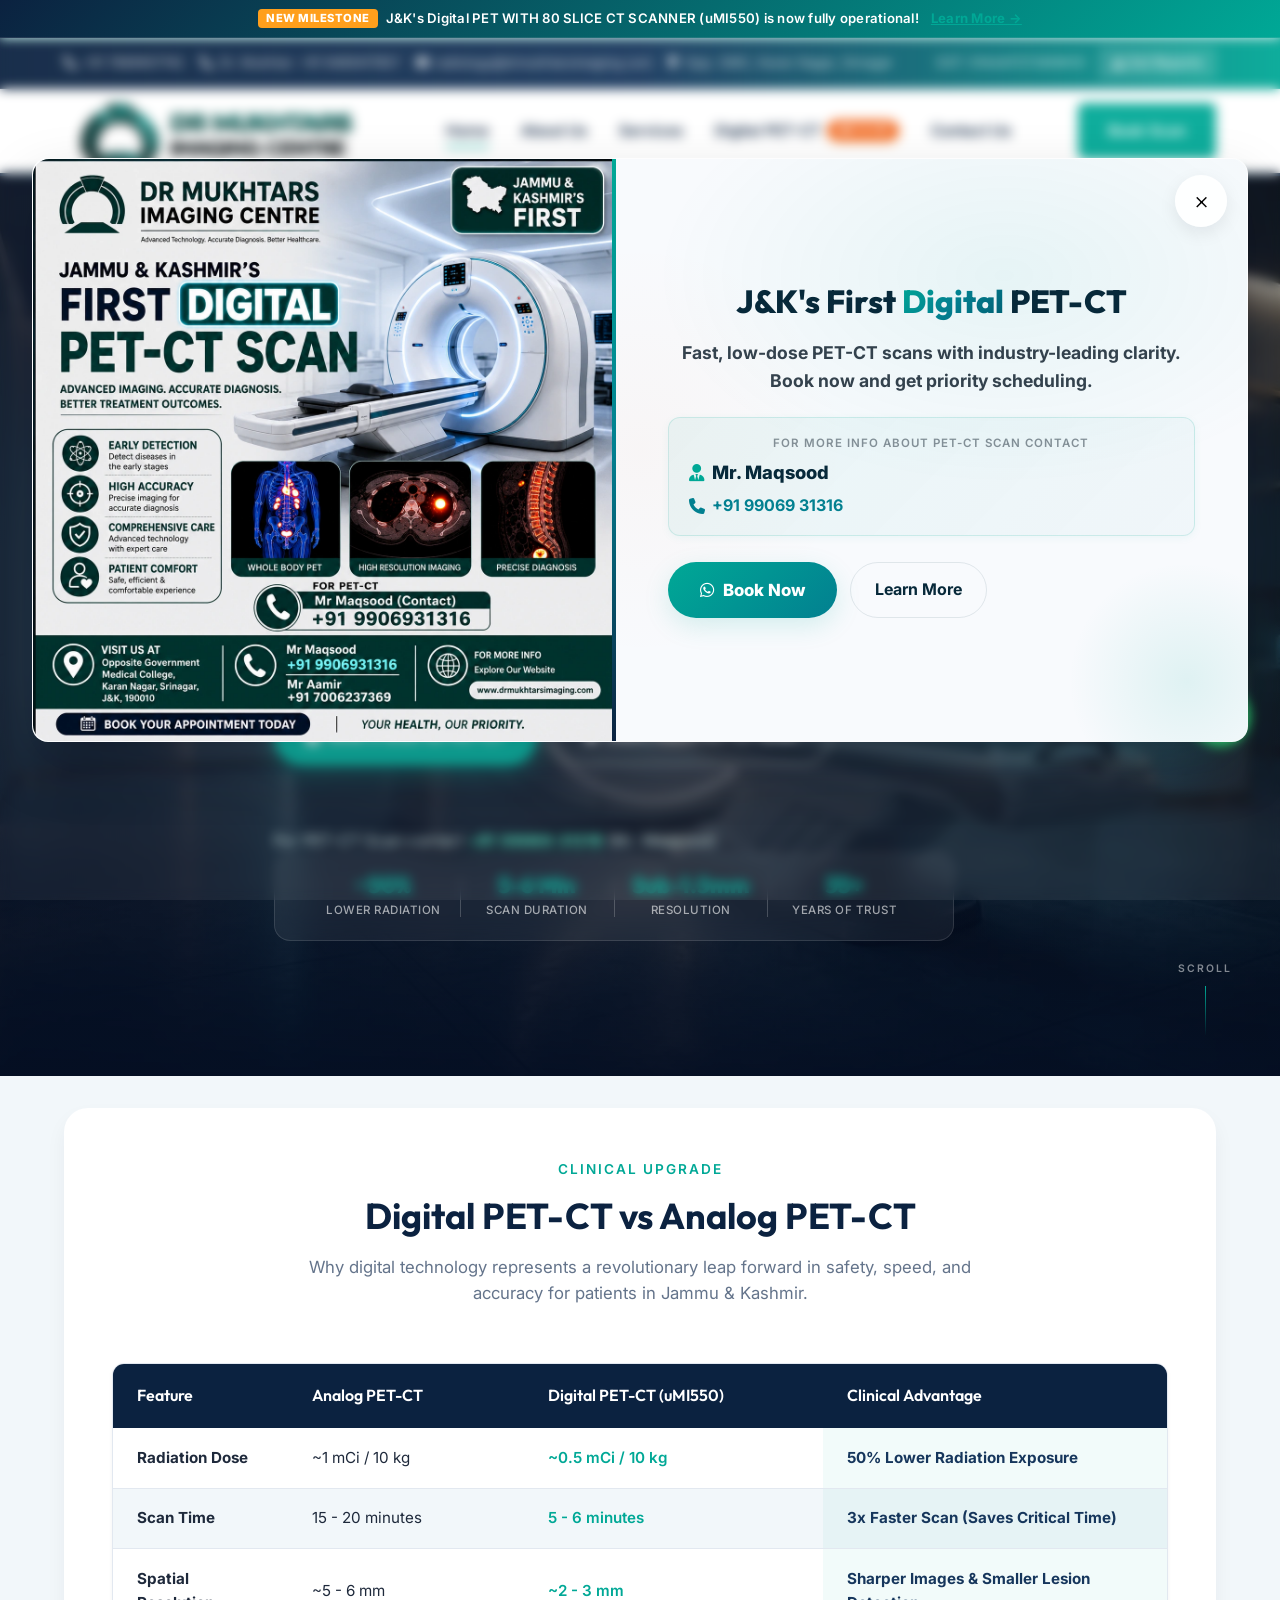
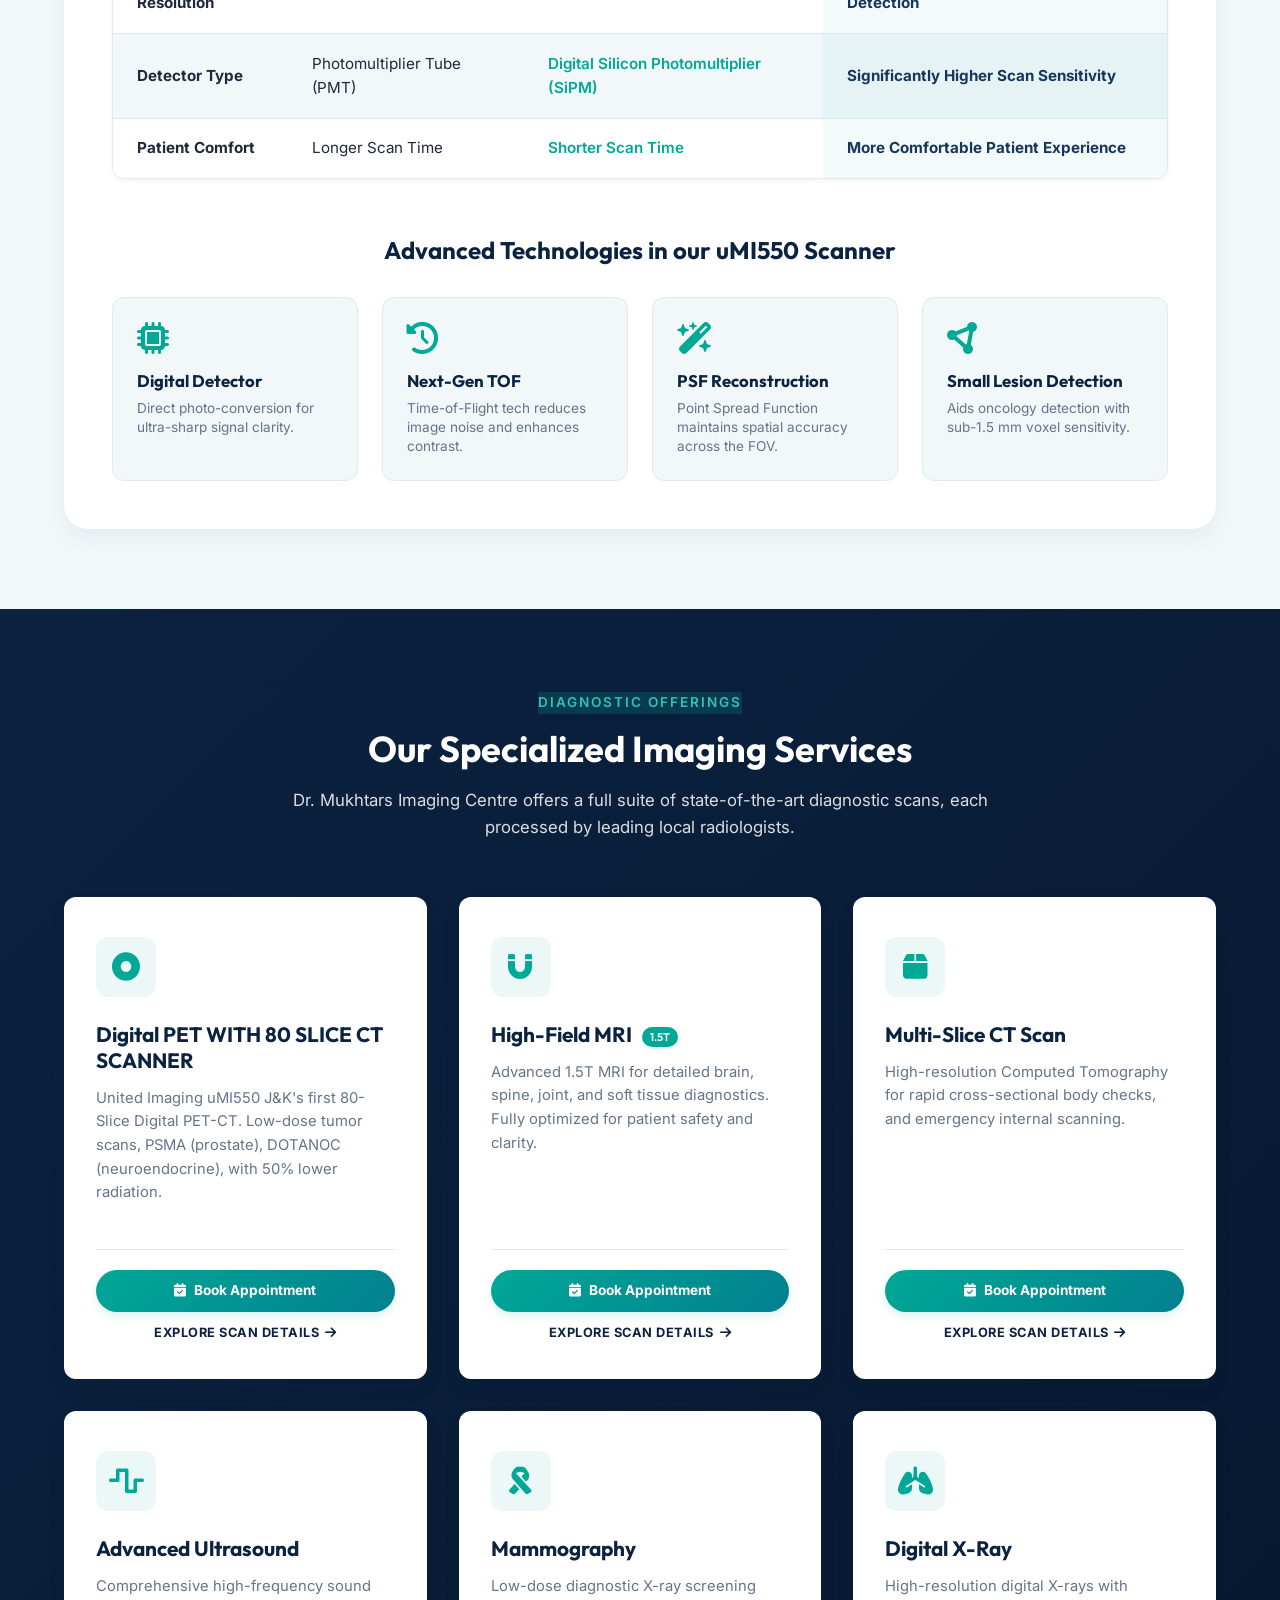
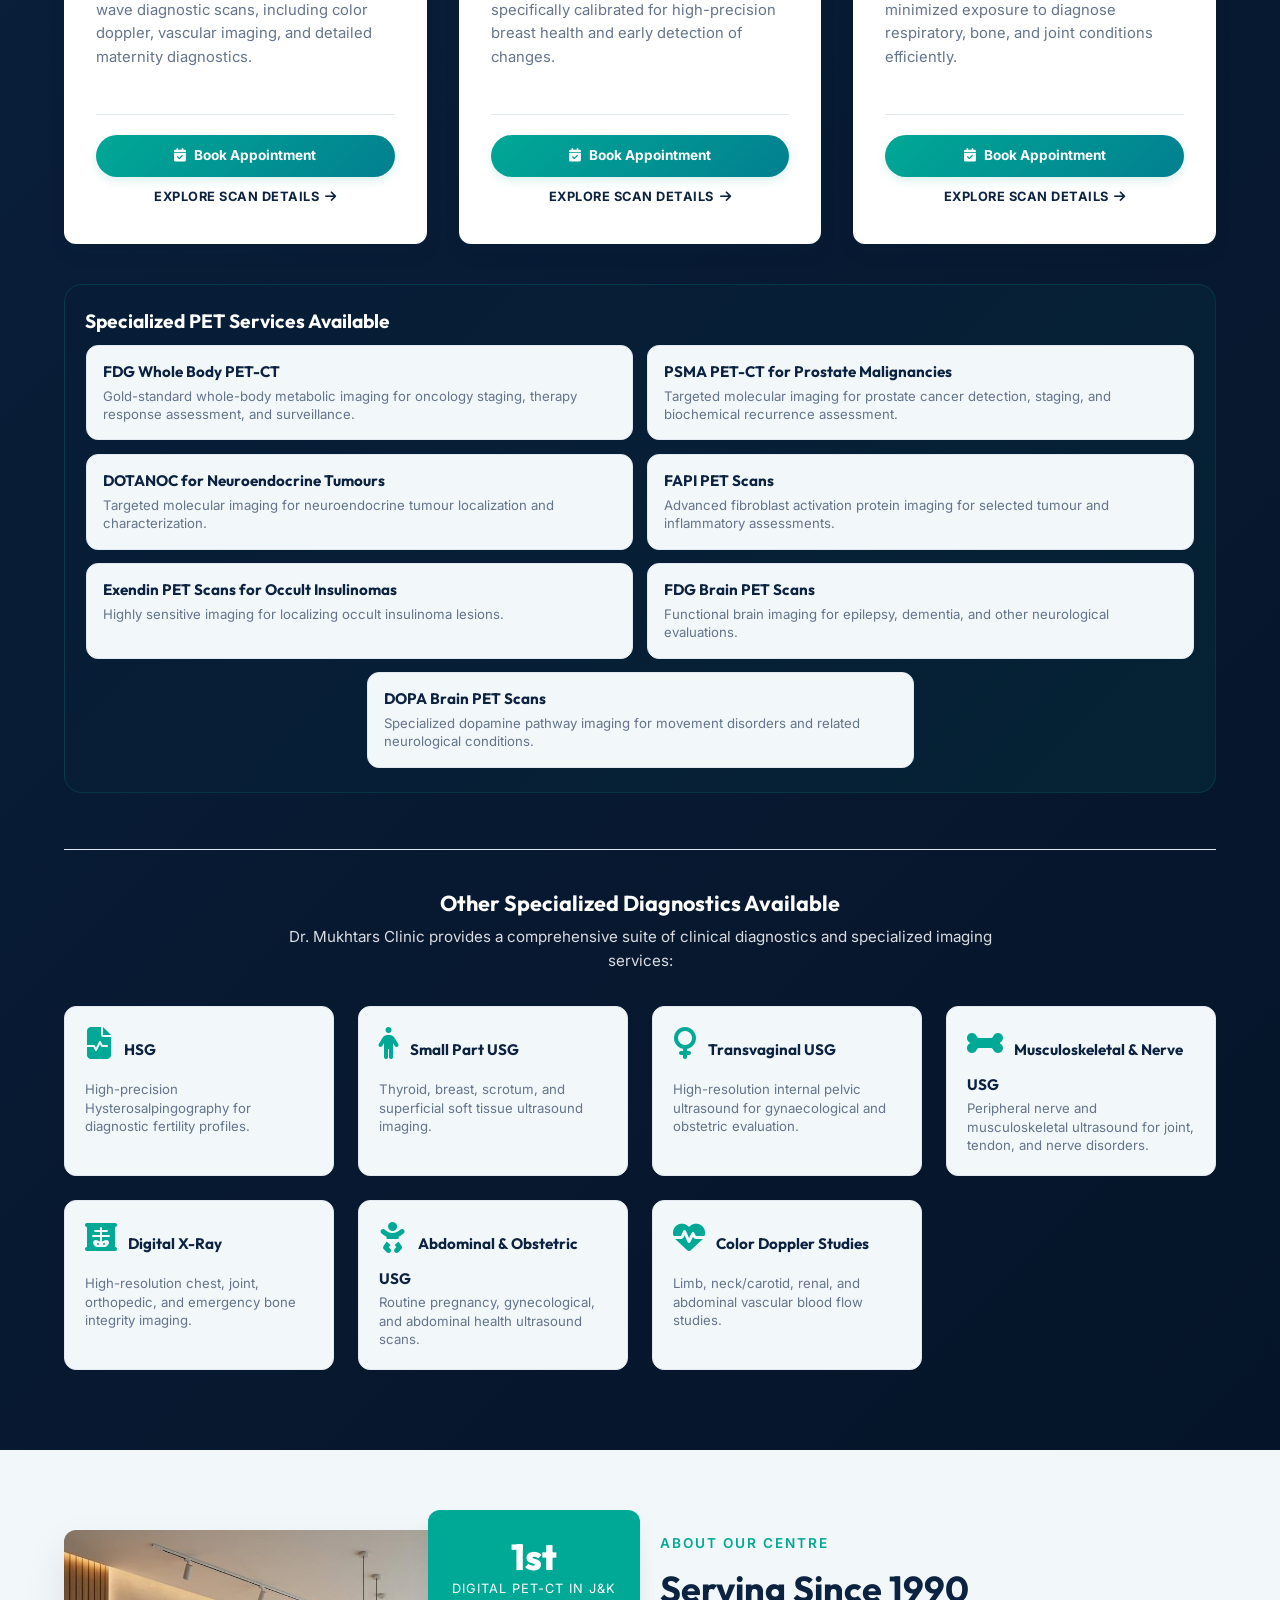
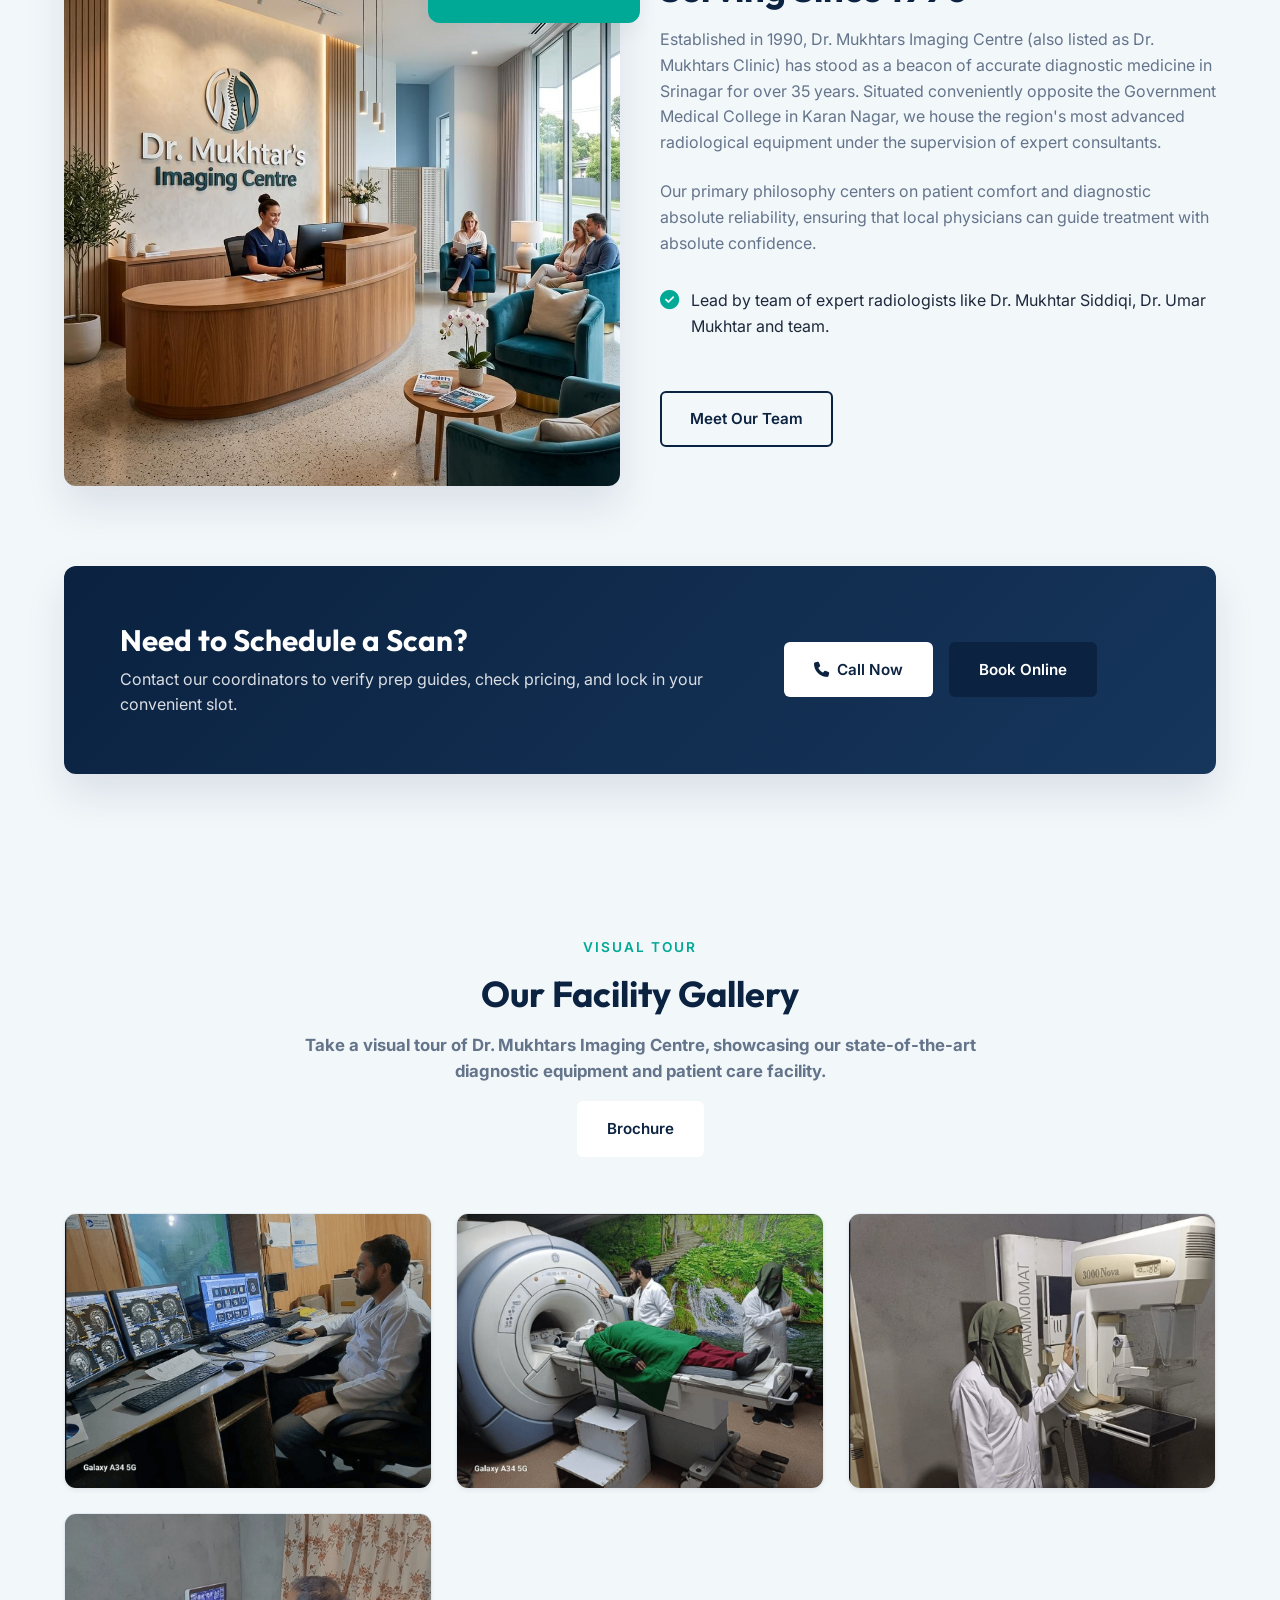
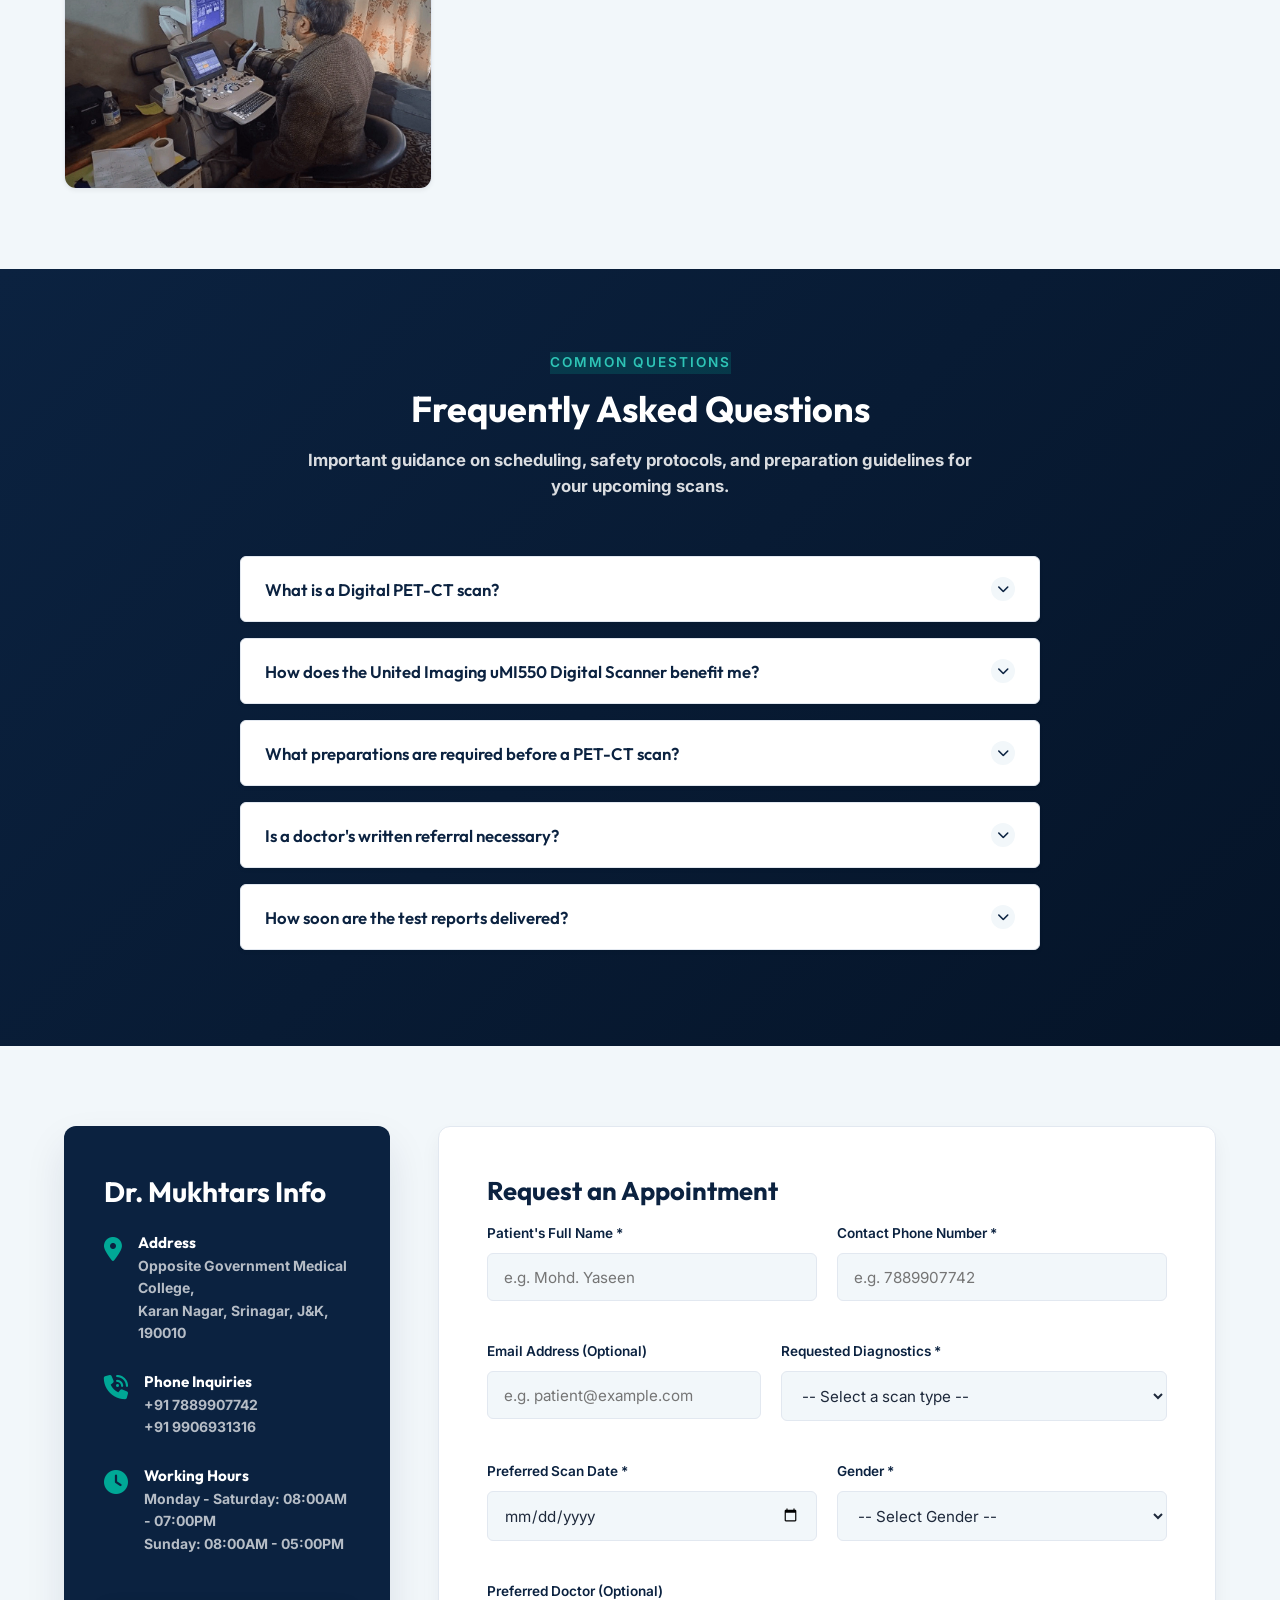
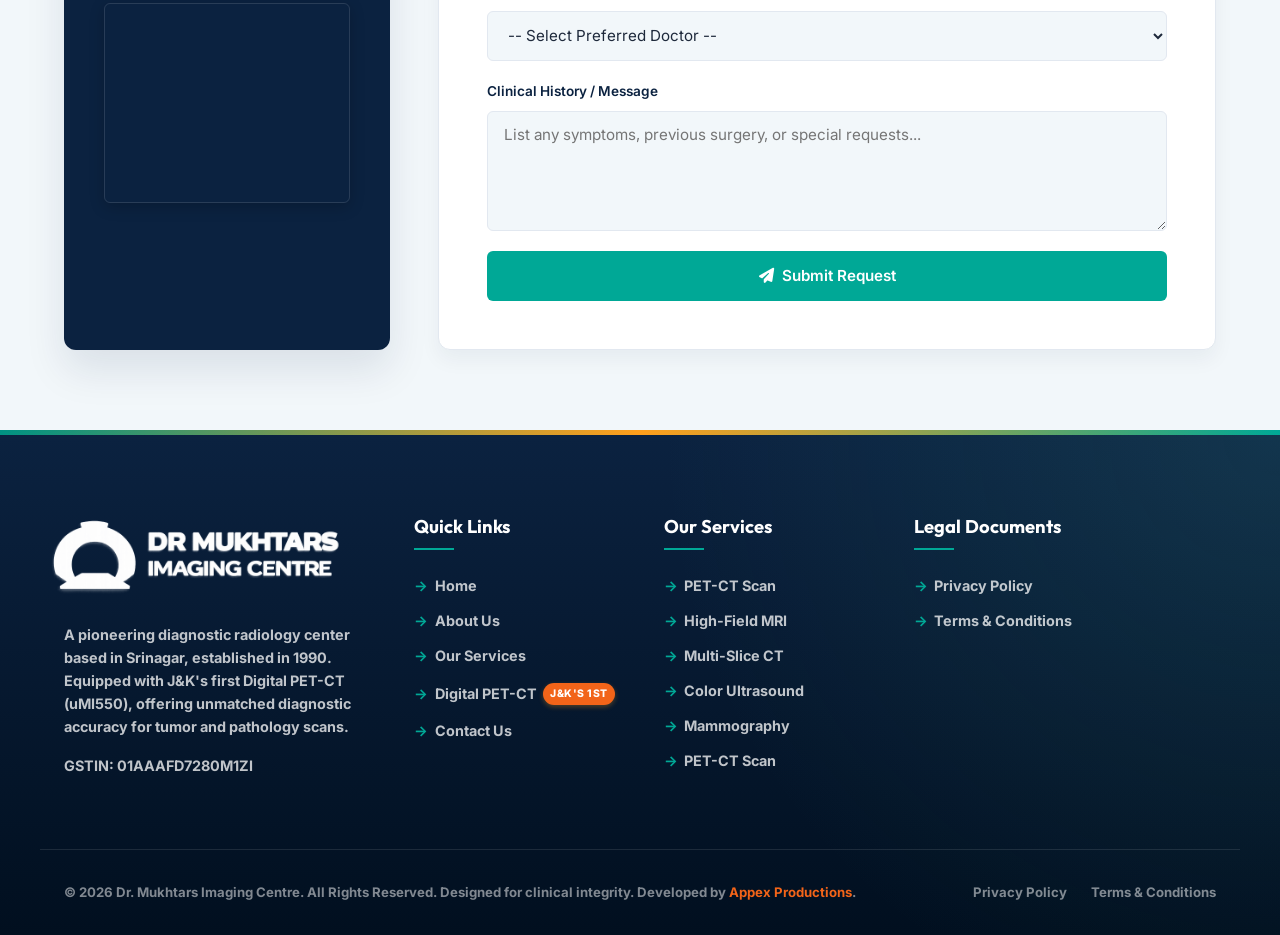
==== commit 6d668760: "Fixed mobile promo modal layout and corrected footer logo alignment" ====
--- a/index.html
+++ b/index.html
@@ -764,7 +764,7 @@
   <footer class="footer">
     <div class="container footer-grid">
       <div class="footer-widget footer-about">
-        <div style="height: 100px; overflow: hidden; display: flex; align-items: center; justify-content: flex-start; margin-bottom: 0.5rem;">
+        <div style="height: 100px; overflow: hidden; display: flex; align-items: center; justify-content: flex-start; margin-bottom: 0.5rem; margin-left: -1.75rem;">
           <img src="assets/images/official.webp" alt="Dr. Mukhtars Imaging Centre Official Logo" style="max-height: 220px; width: auto; filter: brightness(0) invert(1); display: block;">
         </div>
         <p>A pioneering diagnostic radiology center based in Srinagar, established in 1990. Equipped with J&K's first Digital PET-CT (uMI550), offering unmatched diagnostic accuracy for tumor and pathology scans.</p>
--- a/css/style.css
+++ b/css/style.css
@@ -4089,22 +4089,22 @@
 }
 
 @media (max-width: 480px) {
-  .promo-modal .promo-modal-close { width: 38px; height: 38px; font-size: 1.1rem; right: 0.6rem; top: 0.5rem; }
+  .promo-modal .promo-modal-close { width: 38px; height: 38px; font-size: 1.1rem; right: 0; top: -3rem; }
 }
 
 @media (max-width: 860px) {
   .promo-modal-grid { flex-direction: column; }
-  .promo-modal-media { min-height: 260px; max-height: 45vh; }
+  .promo-modal-media { min-height: 260px; max-height: none; }
   .promo-modal-media::after { width: 100%; height: 4px; top: auto; bottom: 0; background: linear-gradient(90deg, #00a896, #028090, #0b2240); }
   .promo-modal-body { padding: 2rem; align-items: flex-start; }
-  .promo-modal-ad { width: 92%; }
+  .promo-modal-ad { width: 92%; margin-top: 3rem; }
   .promo-modal-ad::after { display: none; }
 }
 
 @media (max-width: 560px) {
-  .promo-modal-ad { width: 96%; border-radius: 12px; }
+  .promo-modal-ad { width: 96%; border-radius: 12px; margin-top: 3.5rem; }
   .promo-modal-grid { flex-direction: column; }
-  .promo-modal-media { min-height: 200px; max-height: 38vh; }
+  .promo-modal-media { min-height: 200px; max-height: none; }
   .promo-modal-media::after { width: 100%; height: 3px; top: auto; bottom: 0; background: linear-gradient(90deg, #00a896, #028090); }
   .promo-modal-body { padding: 1.25rem; }
   .promo-modal-title { font-size: 1.3rem; }
@@ -4113,11 +4113,11 @@
   .promo-contact-name { font-size: 1.05rem; }
   .promo-actions { flex-direction: column; gap: 0.6rem; }
   .promo-btn-book, .promo-btn-secondary { width: 100%; display: flex; justify-content: center; padding: 0.85rem 1rem; }
-  .promo-modal .promo-modal-close { right: 0.6rem; top: 0.5rem; width: 42px; height: 42px; font-size: 1.2rem; }
+  .promo-modal .promo-modal-close { right: 0; top: -3.2rem; width: 42px; height: 42px; font-size: 1.2rem; }
 }
 
 @media (max-width: 400px) {
-  .promo-modal-media { max-height: 34vh; }
+  .promo-modal-media { max-height: none; }
   .promo-modal-title { font-size: 1.15rem; }
   .promo-desc { font-size: 0.95rem; }
   .promo-modal .promo-modal-close { width: 36px; height: 36px; font-size: 1rem; }
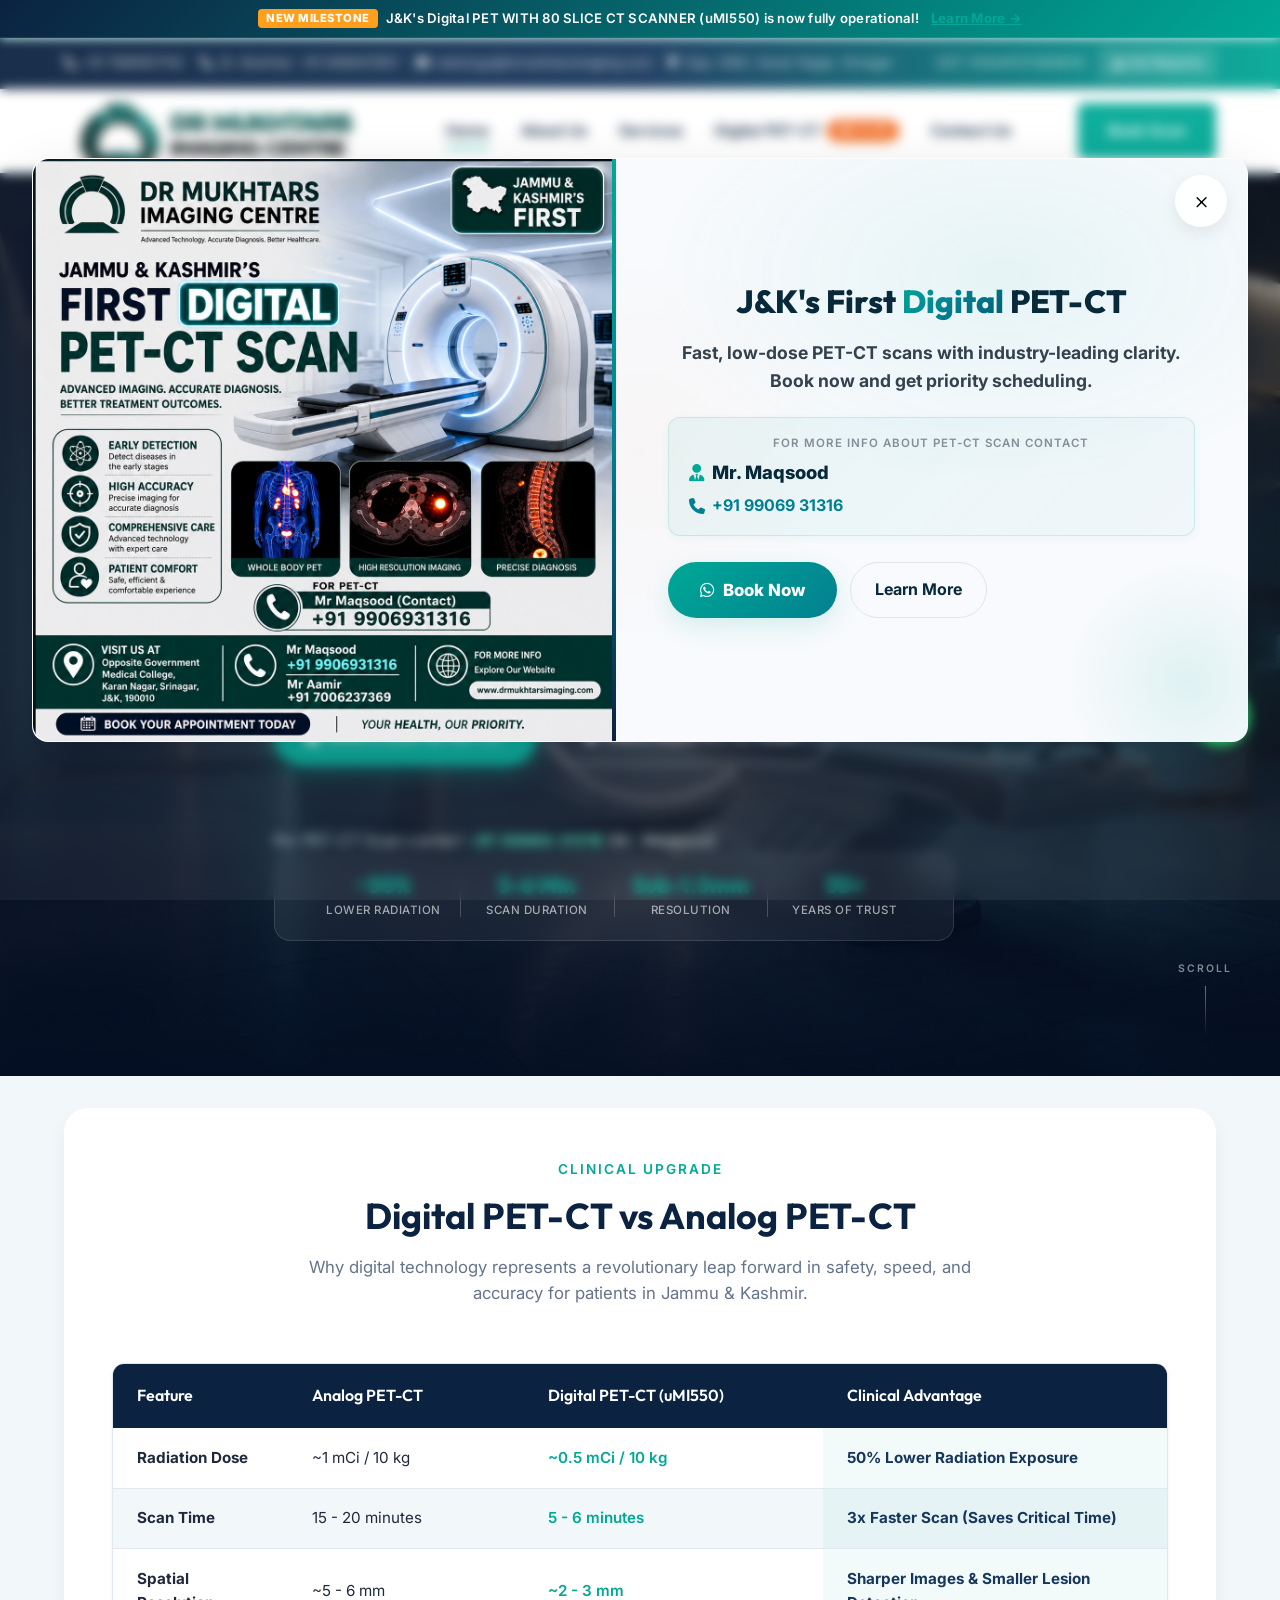
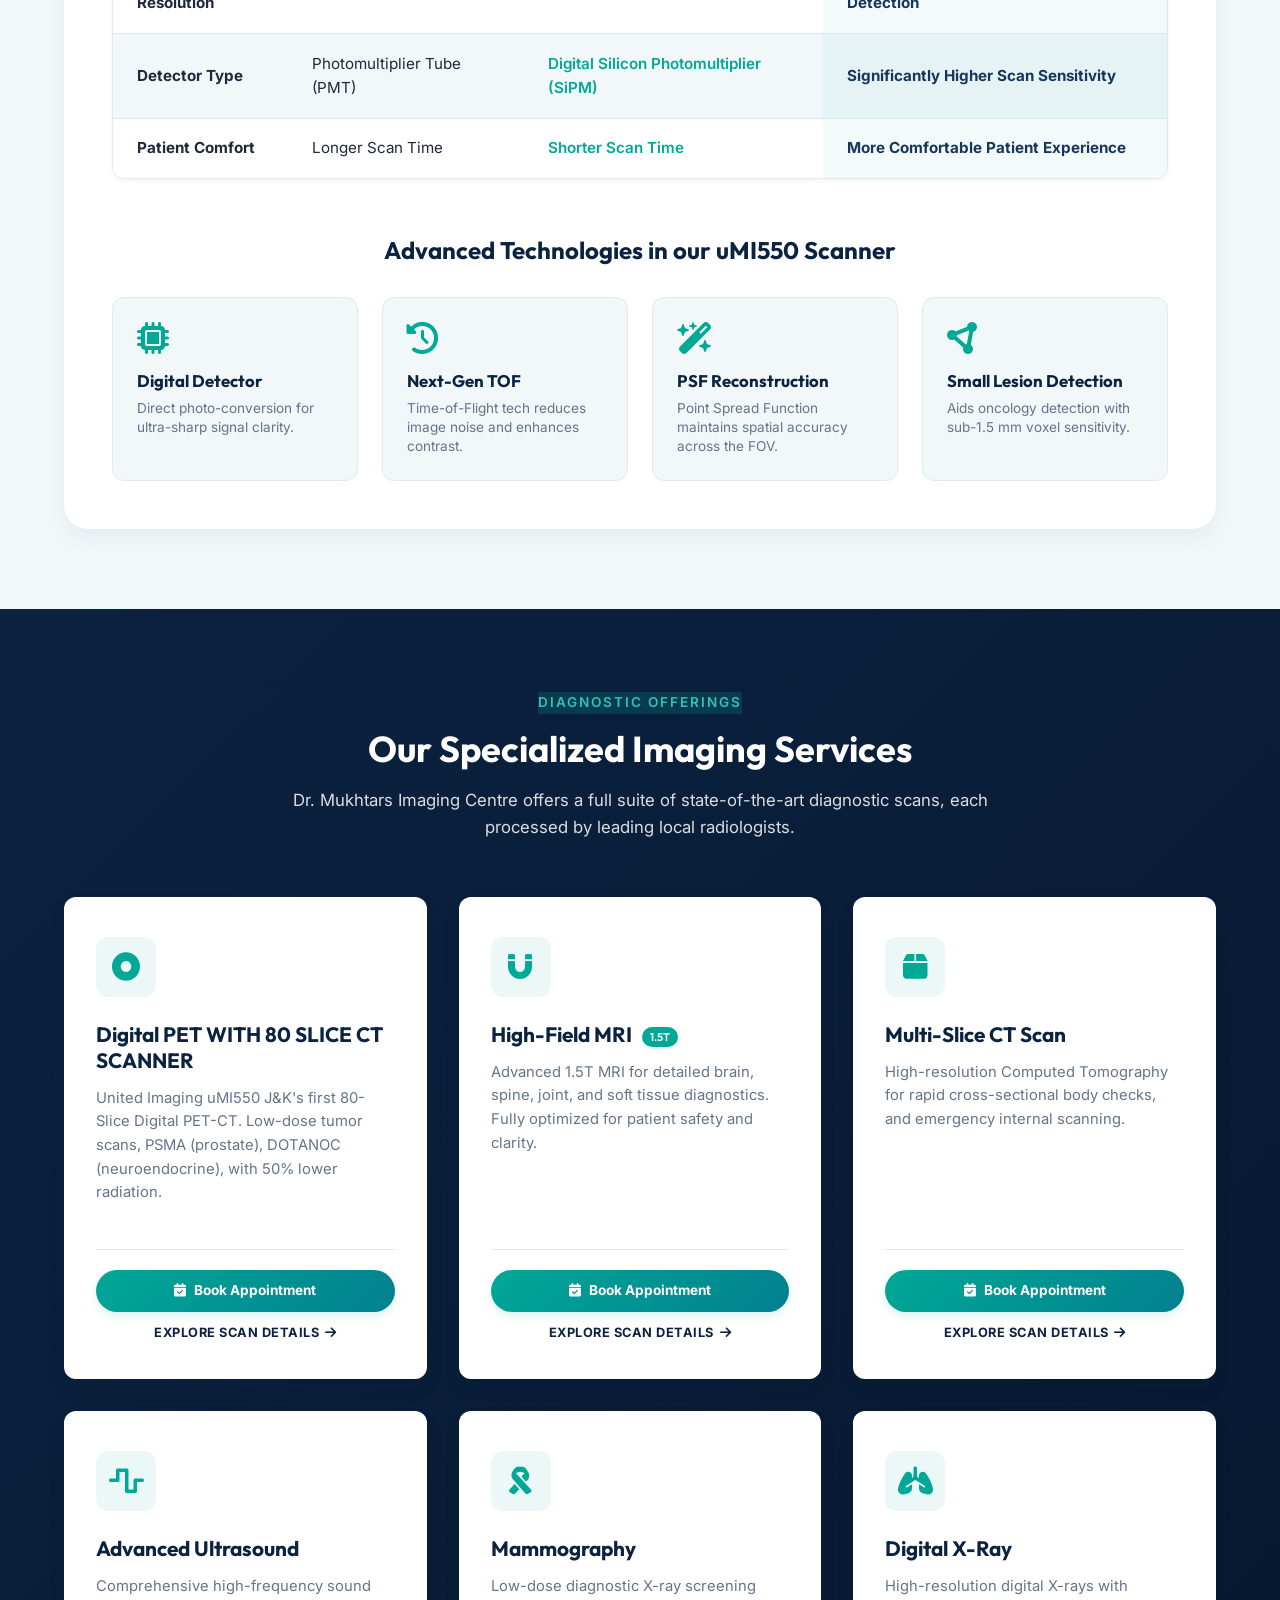
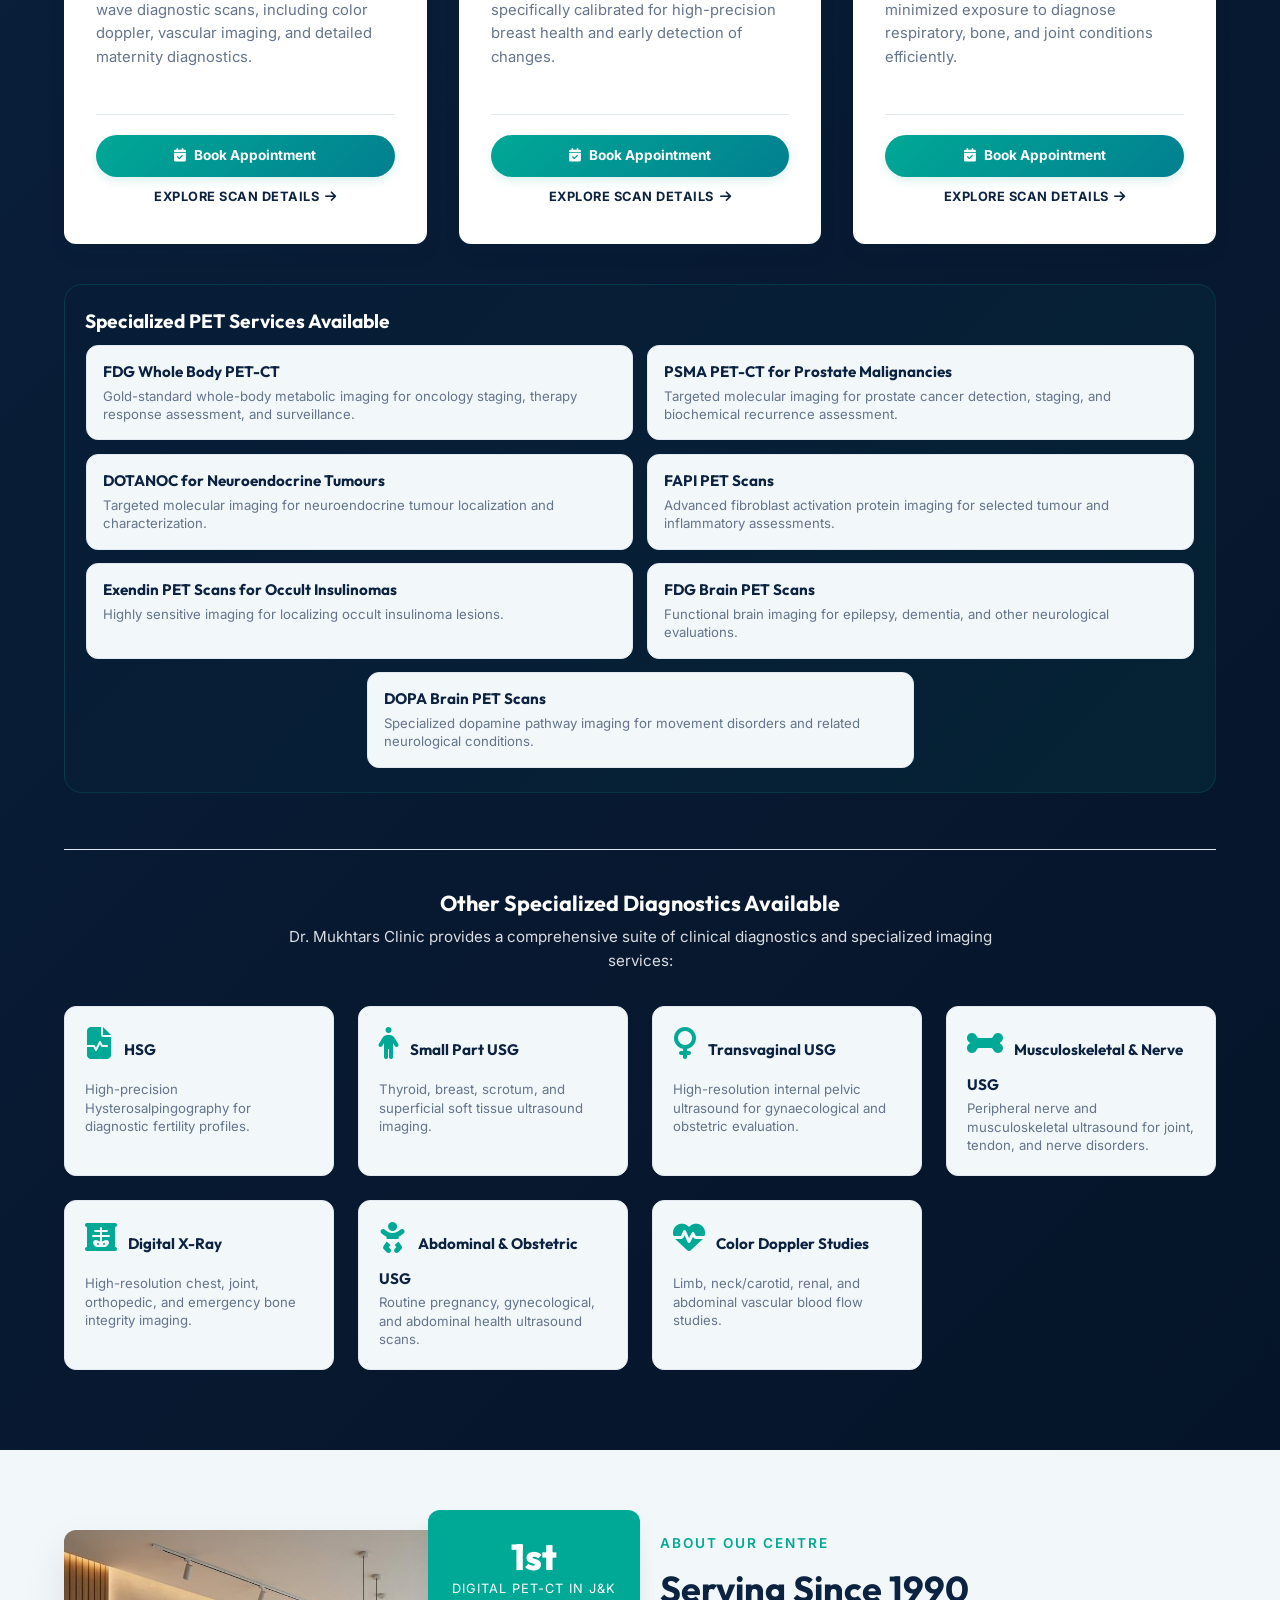
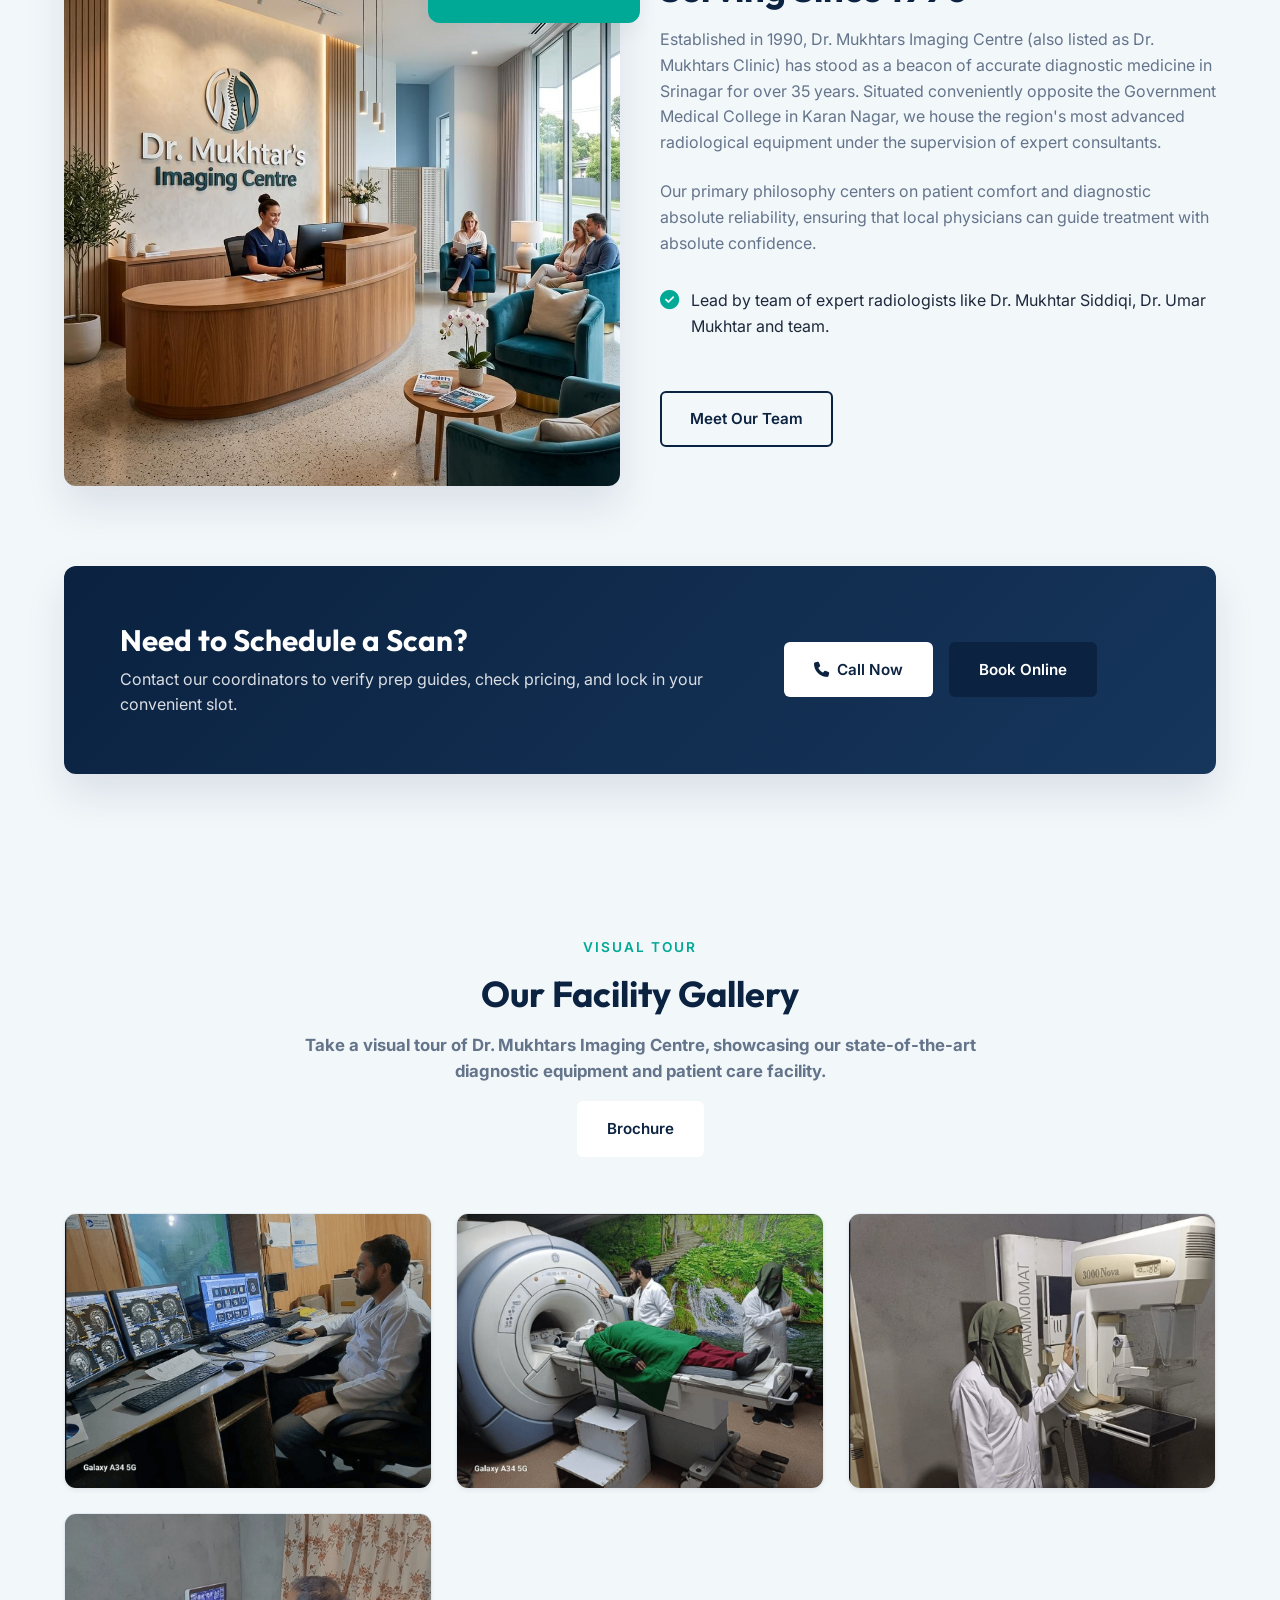
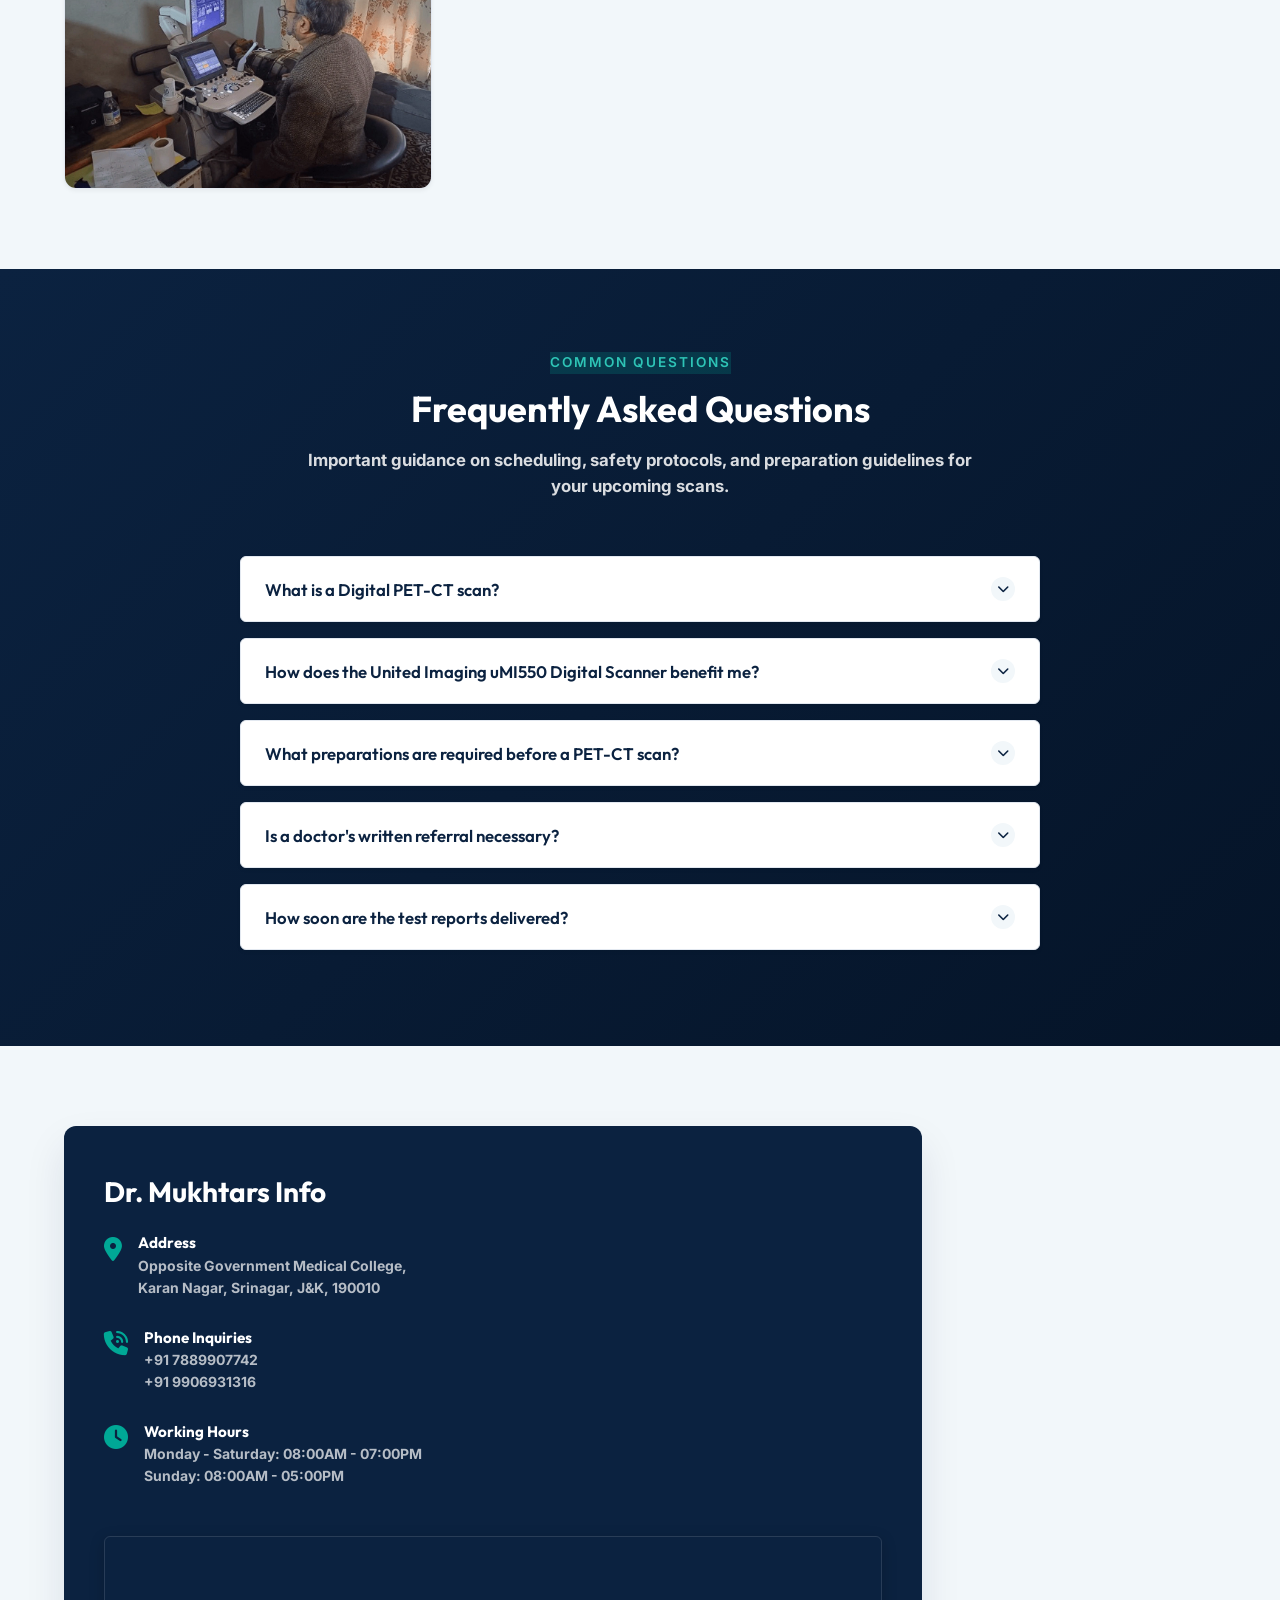
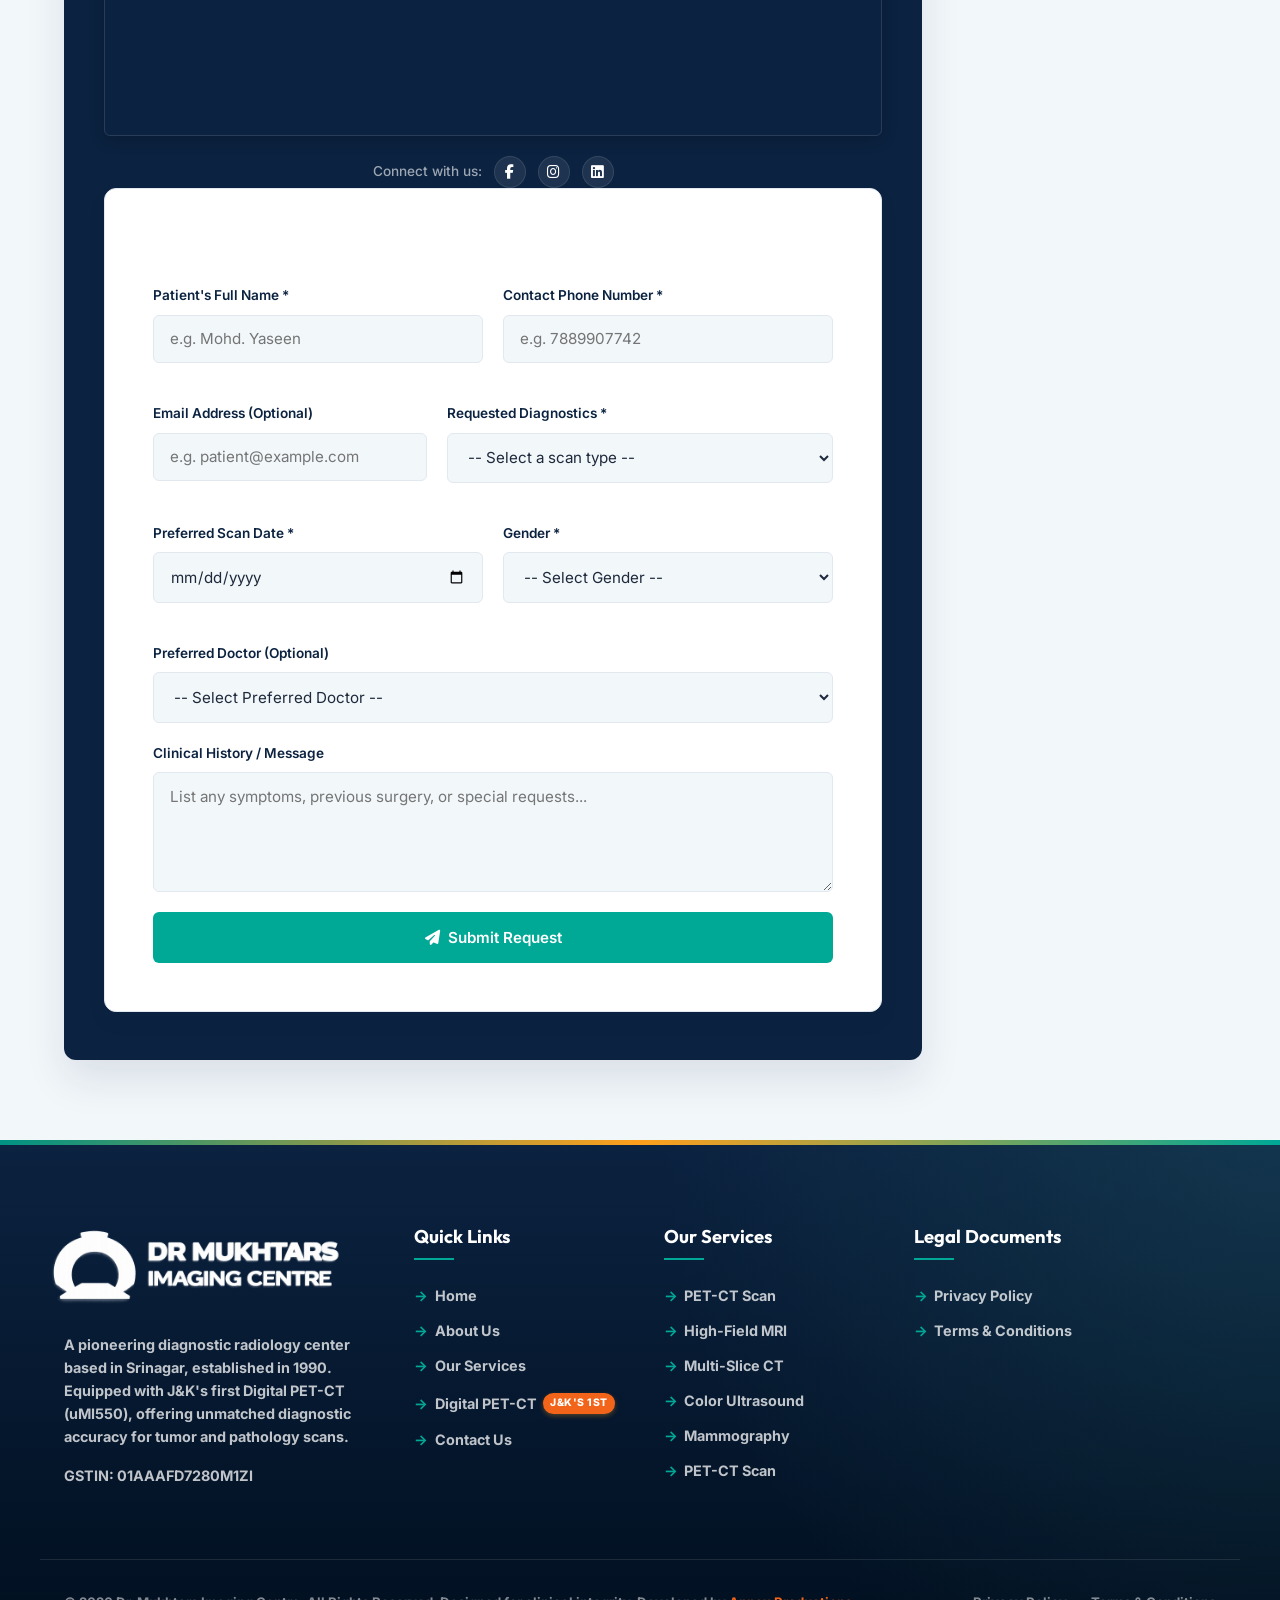
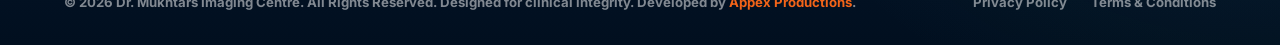
==== commit 827d0b65: "social media" ====
--- a/index.html
+++ b/index.html
@@ -1,4 +1,4 @@
-<!DOCTYPE html>
+﻿<!DOCTYPE html>
 <html lang="en">
 <head>
   <meta charset="UTF-8">
@@ -671,11 +671,10 @@
           </div>
 
           <div class="sidebar-socials" style="margin-top: 1.25rem; display: flex; gap: 0.75rem; justify-content: center; align-items: center;">
-           <!-- <span style="color: rgba(255,255,255,0.6); font-size: 0.85rem; font-weight: 500;">Connect with us:</span>
-            <a href="https://facebook.com" target="_blank" aria-label="Facebook" style="color: #fff; width: 32px; height: 32px; border-radius: 50%; background: rgba(255,255,255,0.08); display: flex; align-items: center; justify-content: center; transition: all 0.2s ease; border: 1px solid rgba(255,255,255,0.1);"><i class="fa-brands fa-facebook-f" style="font-size: 0.9rem;"></i></a>
-            <a href="https://instagram.com" target="_blank" aria-label="Instagram" style="color: #fff; width: 32px; height: 32px; border-radius: 50%; background: rgba(255,255,255,0.08); display: flex; align-items: center; justify-content: center; transition: all 0.2s ease; border: 1px solid rgba(255,255,255,0.1);"><i class="fa-brands fa-instagram" style="font-size: 0.9rem;"></i></a>
-            <a href="https://twitter.com" target="_blank" aria-label="Twitter/X" style="color: #fff; width: 32px; height: 32px; border-radius: 50%; background: rgba(255,255,255,0.08); display: flex; align-items: center; justify-content: center; transition: all 0.2s ease; border: 1px solid rgba(255,255,255,0.1);"><i class="fa-brands fa-x-twitter" style="font-size: 0.9rem;"></i></a>-->
-          </div>
+            <span style="color: rgba(255,255,255,0.6); font-size: 0.85rem; font-weight: 500;">Connect with us:</span>
+            <a href="https://www.facebook.com/drmukhtarsimagingcentre/" target="_blank" aria-label="Facebook" style="color: #fff; width: 32px; height: 32px; border-radius: 50%; background: rgba(255,255,255,0.08); display: flex; align-items: center; justify-content: center; transition: all 0.2s ease; border: 1px solid rgba(255,255,255,0.1);"><i class="fa-brands fa-facebook-f" style="font-size: 0.9rem;"></i></a>
+            <a href="https://www.instagram.com/drmukhtarsimagingcentre/" target="_blank" aria-label="Instagram" style="color: #fff; width: 32px; height: 32px; border-radius: 50%; background: rgba(255,255,255,0.08); display: flex; align-items: center; justify-content: center; transition: all 0.2s ease; border: 1px solid rgba(255,255,255,0.1);"><i class="fa-brands fa-instagram" style="font-size: 0.9rem;"></i></a>
+            <a href="https://www.linkedin.com/company/dr-mukhtars-imaging-centre" target="_blank" aria-label="linkedin" style="color: #fff; width: 32px; height: 32px; border-radius: 50%; background: rgba(255,255,255,0.08); display: flex; align-items: center; justify-content: center; border: 1px solid rgba(255,255,255,0.1);"><i class="fa-brands fa-linkedin" style="font-size: 0.9rem;"></i></a>
         </div> 
 
       </div>
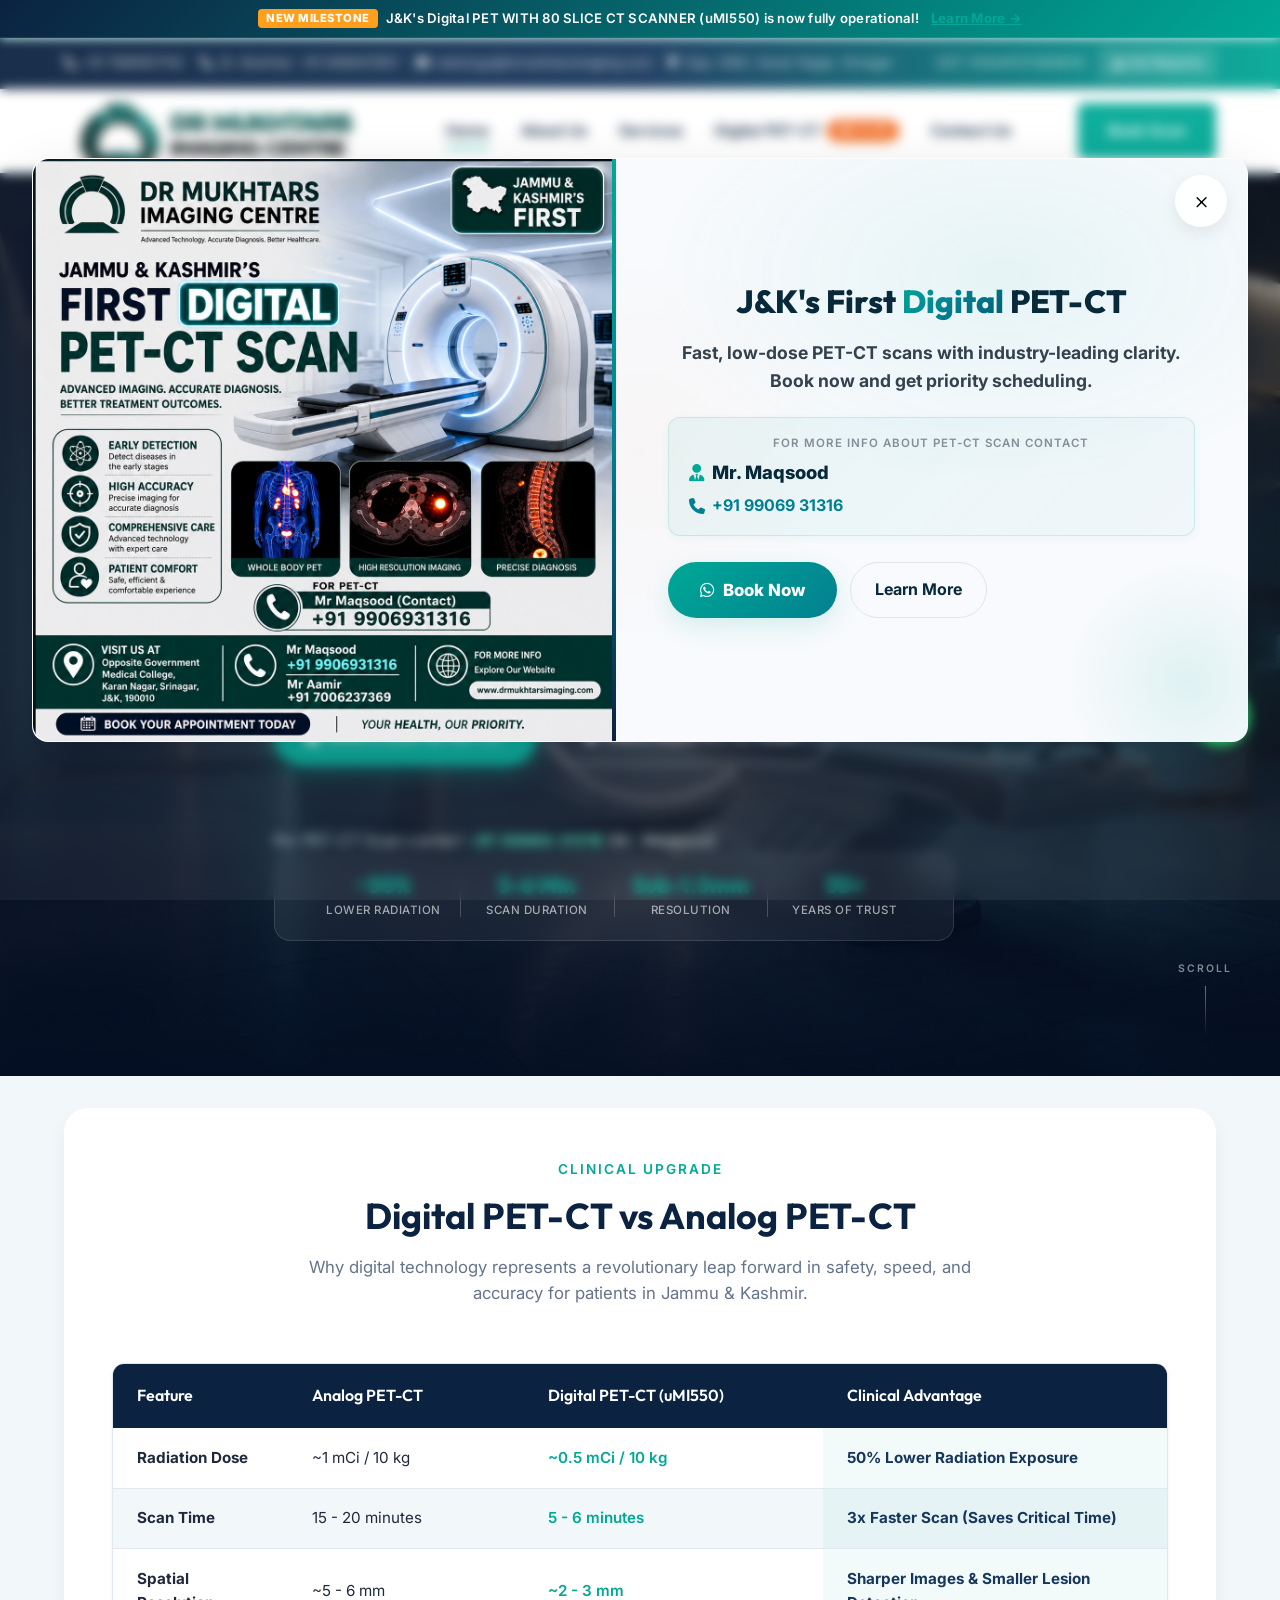
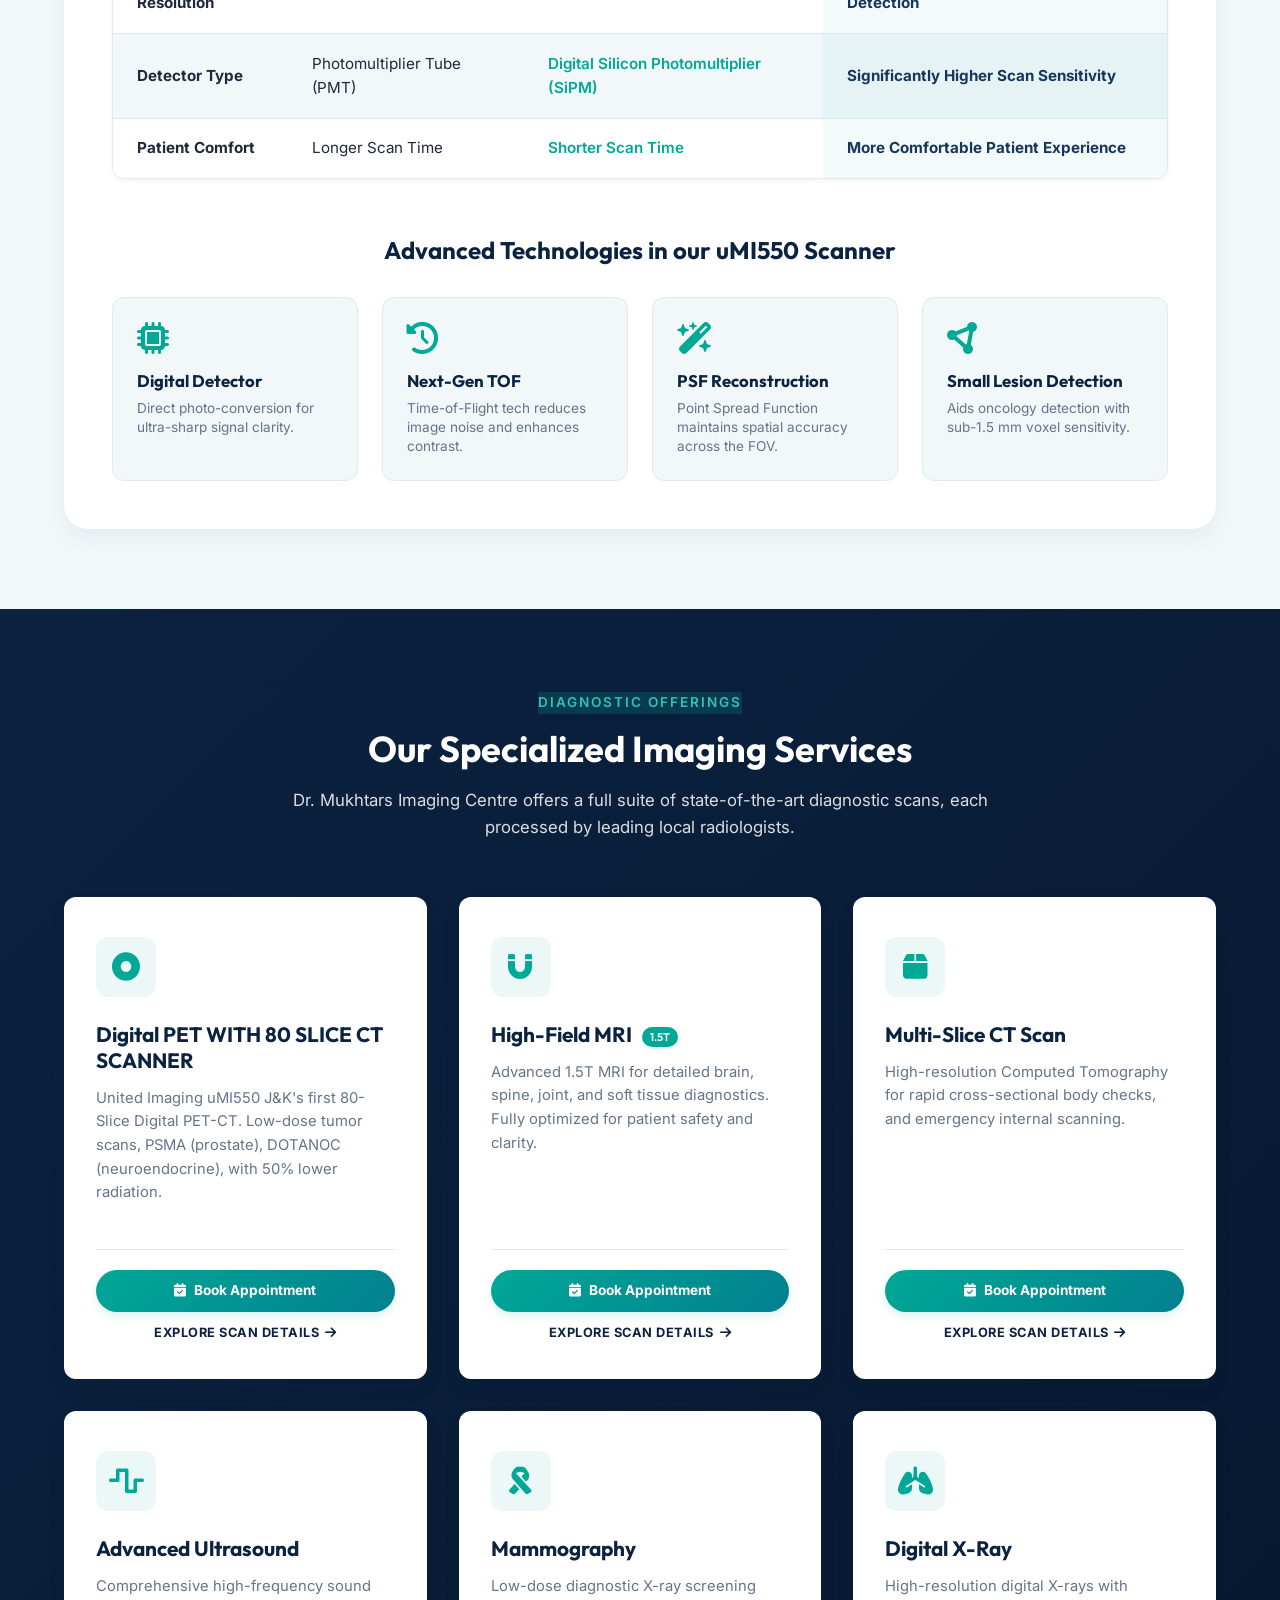
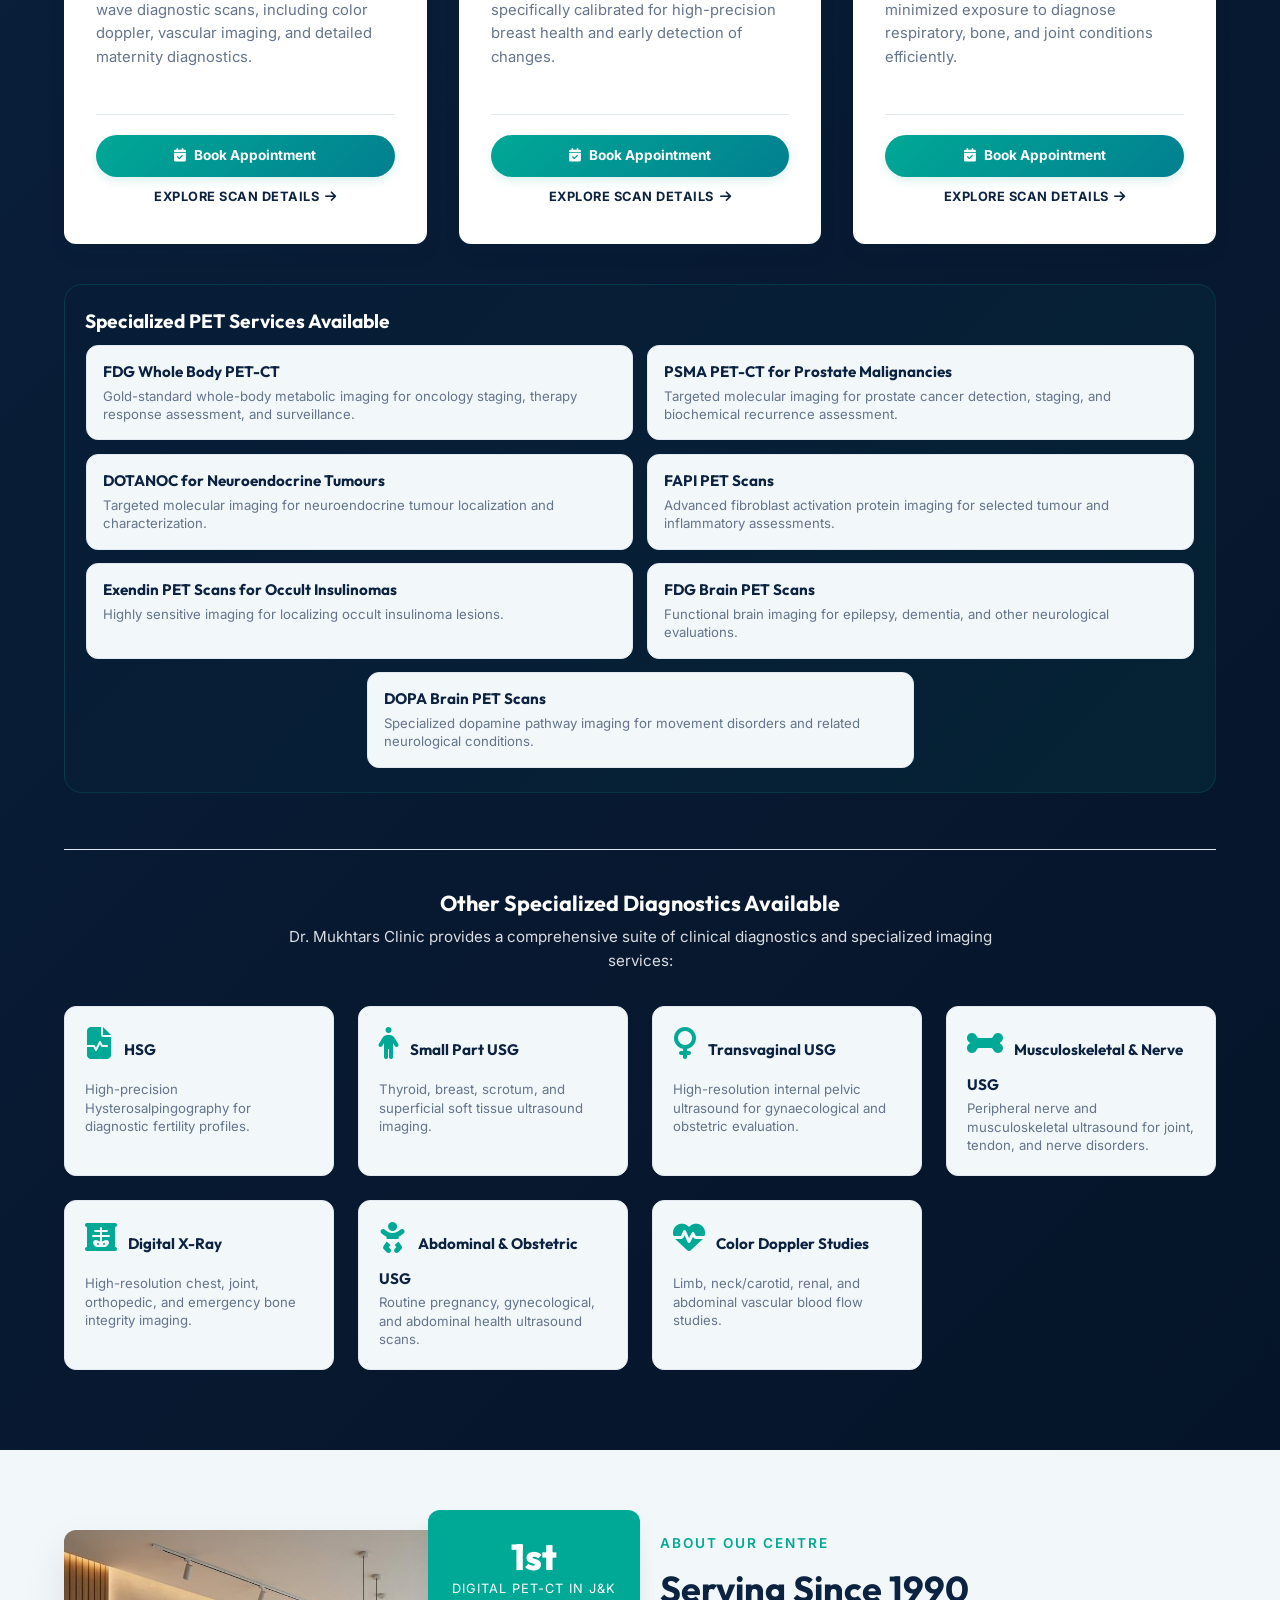
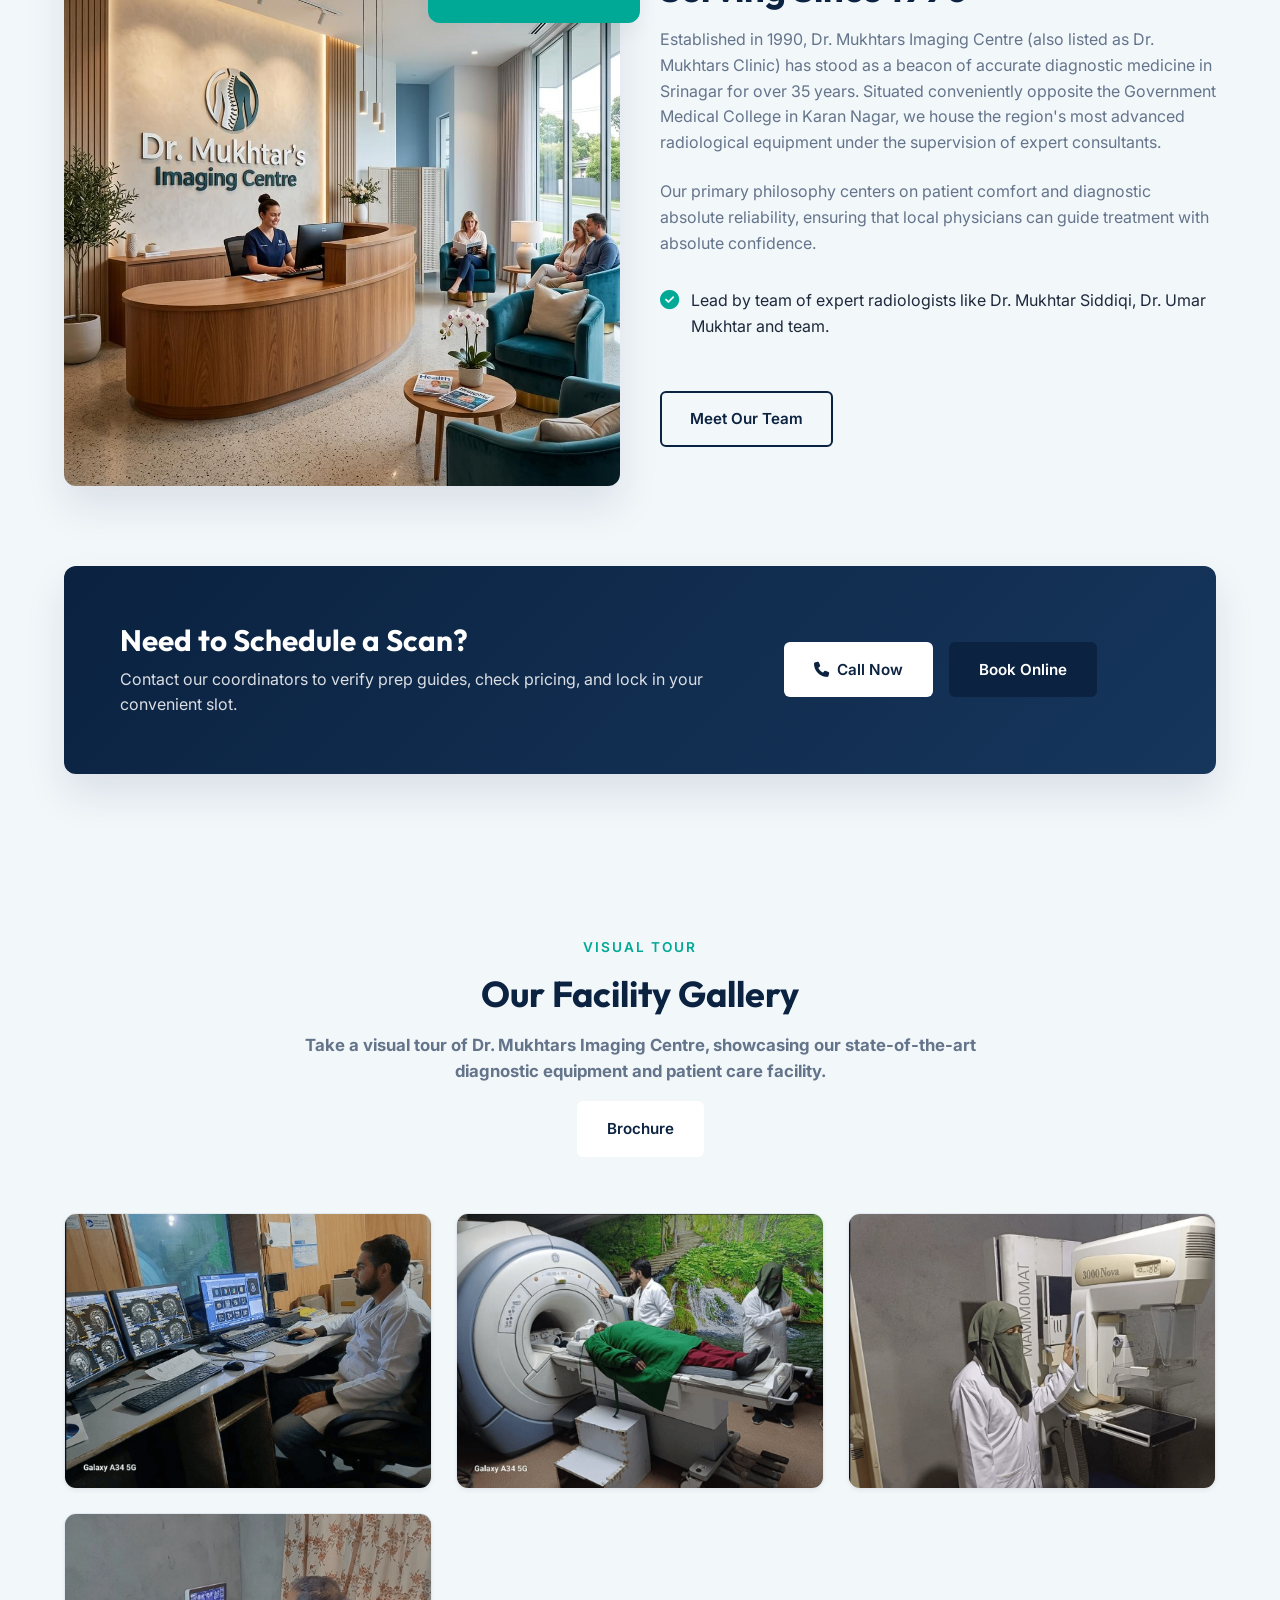
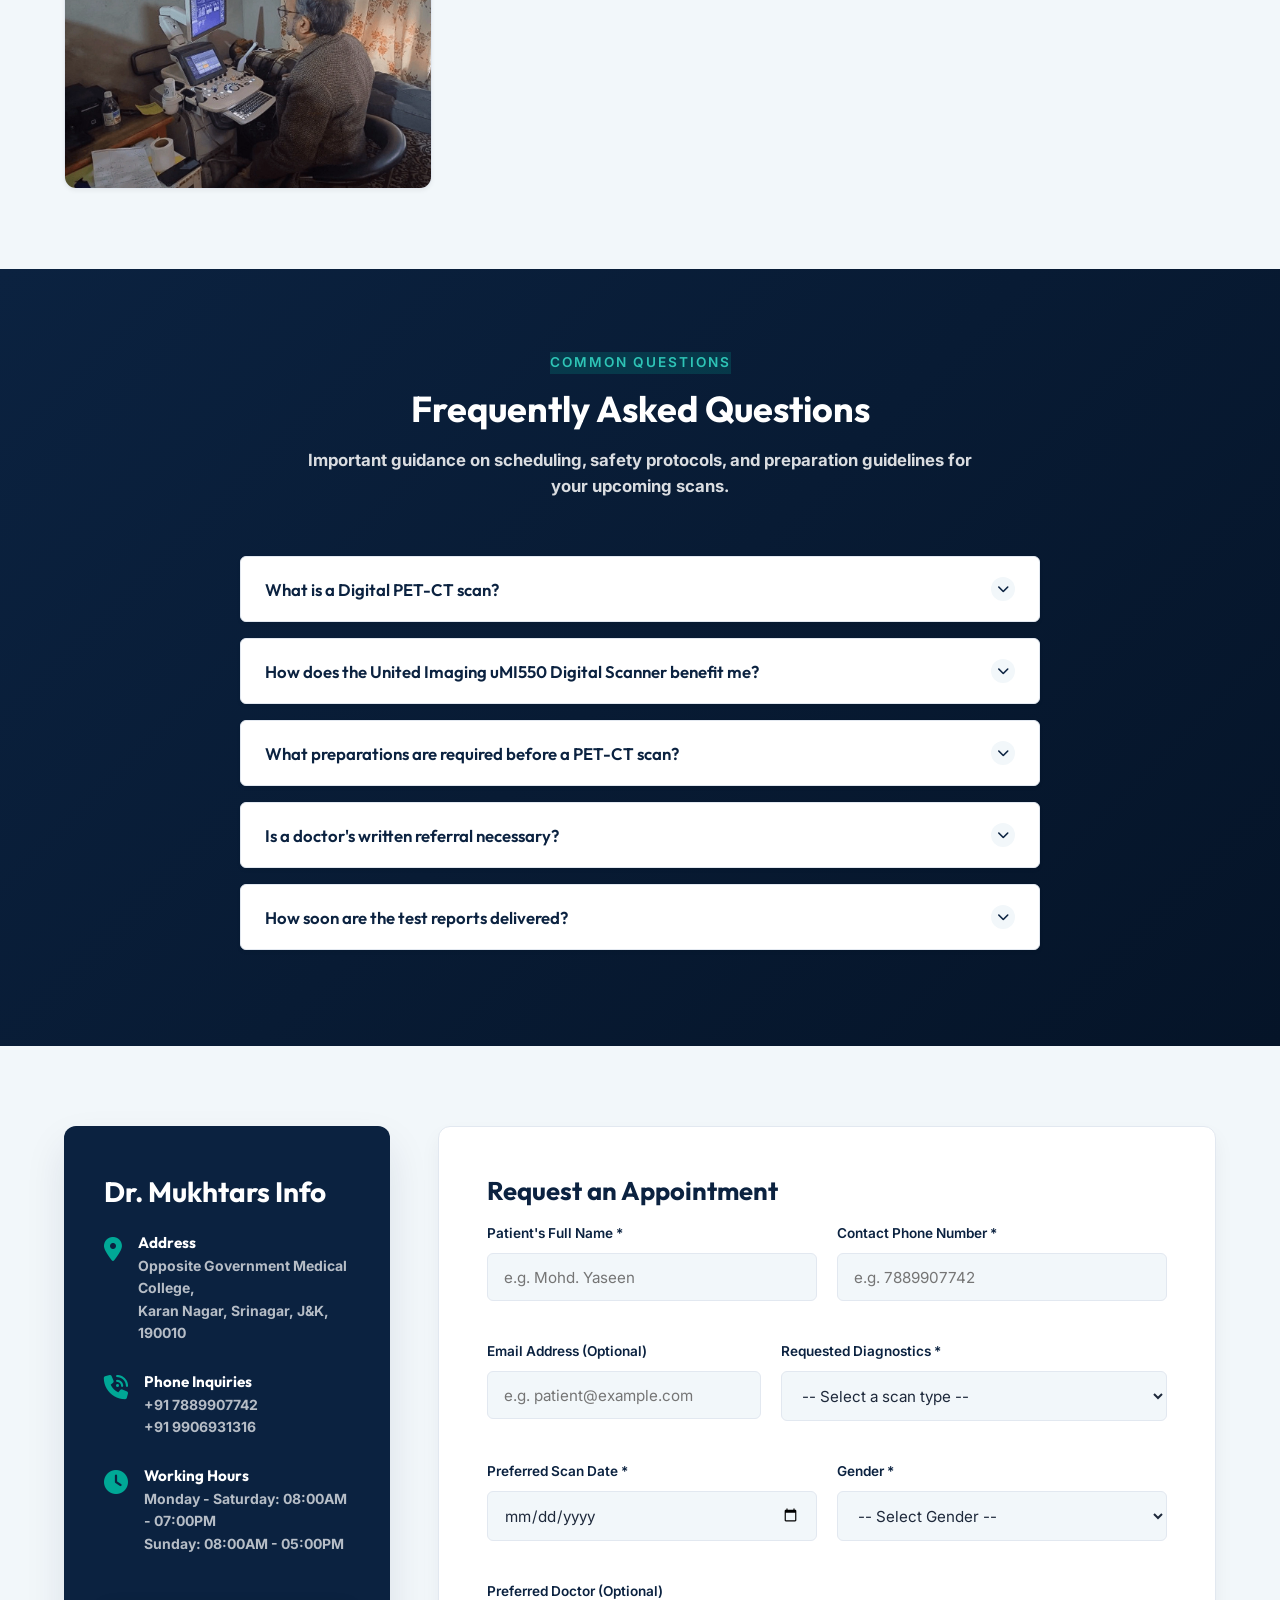
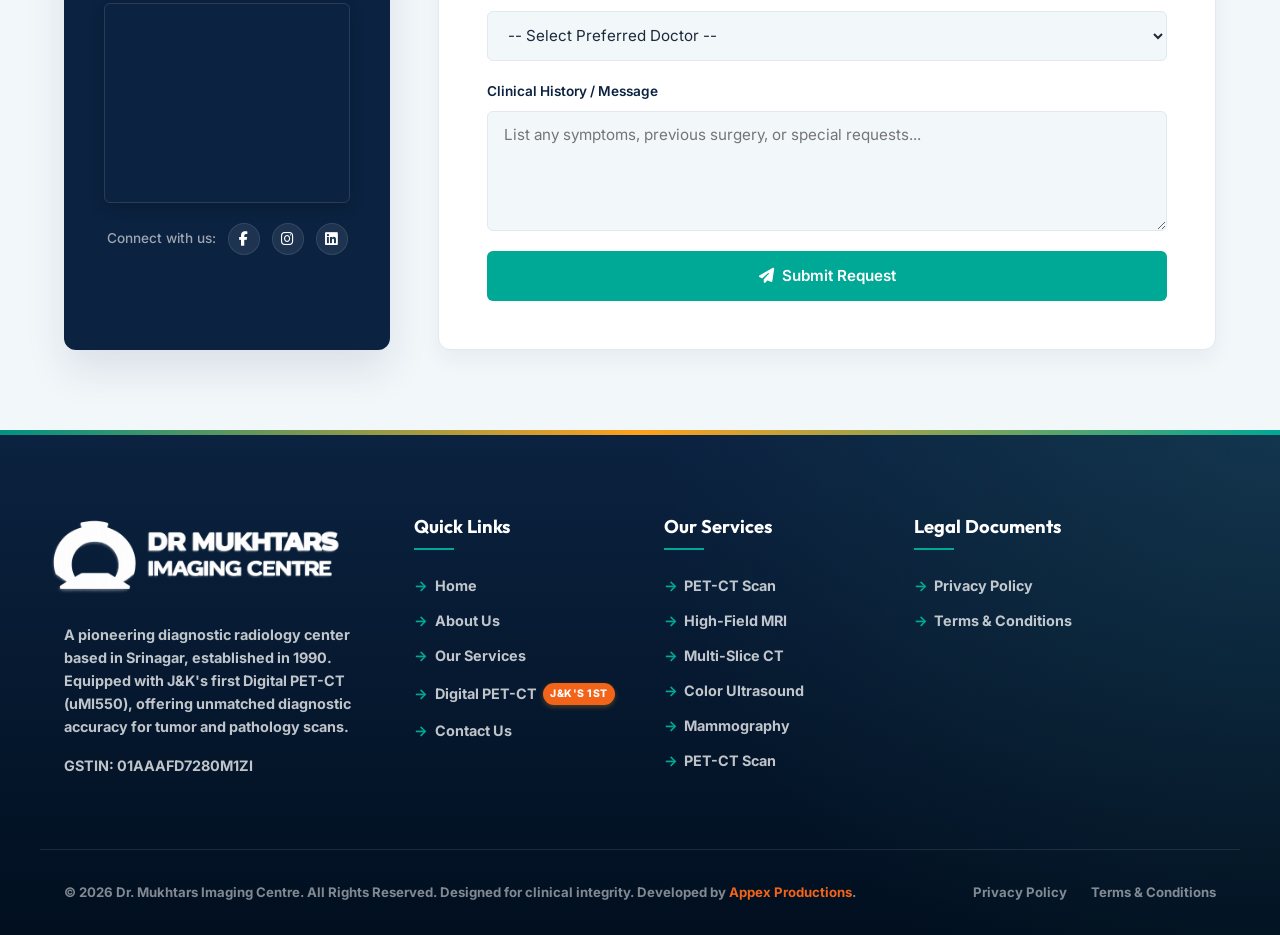
==== commit 25a34c8d: "changes" ====
--- a/index.html
+++ b/index.html
@@ -671,10 +671,11 @@
           </div>
 
           <div class="sidebar-socials" style="margin-top: 1.25rem; display: flex; gap: 0.75rem; justify-content: center; align-items: center;">
-            <span style="color: rgba(255,255,255,0.6); font-size: 0.85rem; font-weight: 500;">Connect with us:</span>
-            <a href="https://www.facebook.com/drmukhtarsimagingcentre/" target="_blank" aria-label="Facebook" style="color: #fff; width: 32px; height: 32px; border-radius: 50%; background: rgba(255,255,255,0.08); display: flex; align-items: center; justify-content: center; transition: all 0.2s ease; border: 1px solid rgba(255,255,255,0.1);"><i class="fa-brands fa-facebook-f" style="font-size: 0.9rem;"></i></a>
-            <a href="https://www.instagram.com/drmukhtarsimagingcentre/" target="_blank" aria-label="Instagram" style="color: #fff; width: 32px; height: 32px; border-radius: 50%; background: rgba(255,255,255,0.08); display: flex; align-items: center; justify-content: center; transition: all 0.2s ease; border: 1px solid rgba(255,255,255,0.1);"><i class="fa-brands fa-instagram" style="font-size: 0.9rem;"></i></a>
+           <span style="color: rgba(255,255,255,0.6); font-size: 0.85rem; font-weight: 500;">Connect with us:</span>
+            <a href="https://www.facebook.com/drmukhtarsimagingcentre/" target="_blank" aria-label="Facebook" style="color: #fff; width: 32px; height: 32px; border-radius: 50%; background: rgba(255,255,255,0.08); display: flex; align-items: center; justify-content: center; border: 1px solid rgba(255,255,255,0.1);"><i class="fa-brands fa-facebook-f" style="font-size: 0.9rem;"></i></a>
+            <a href="https://www.instagram.com/drmukhtarsimagingcentre/" target="_blank" aria-label="Instagram" style="color: #fff; width: 32px; height: 32px; border-radius: 50%; background: rgba(255,255,255,0.08); display: flex; align-items: center; justify-content: center; border: 1px solid rgba(255,255,255,0.1);"><i class="fa-brands fa-instagram" style="font-size: 0.9rem;"></i></a>
             <a href="https://www.linkedin.com/company/dr-mukhtars-imaging-centre" target="_blank" aria-label="linkedin" style="color: #fff; width: 32px; height: 32px; border-radius: 50%; background: rgba(255,255,255,0.08); display: flex; align-items: center; justify-content: center; border: 1px solid rgba(255,255,255,0.1);"><i class="fa-brands fa-linkedin" style="font-size: 0.9rem;"></i></a>
+          </div>
         </div> 
 
       </div>
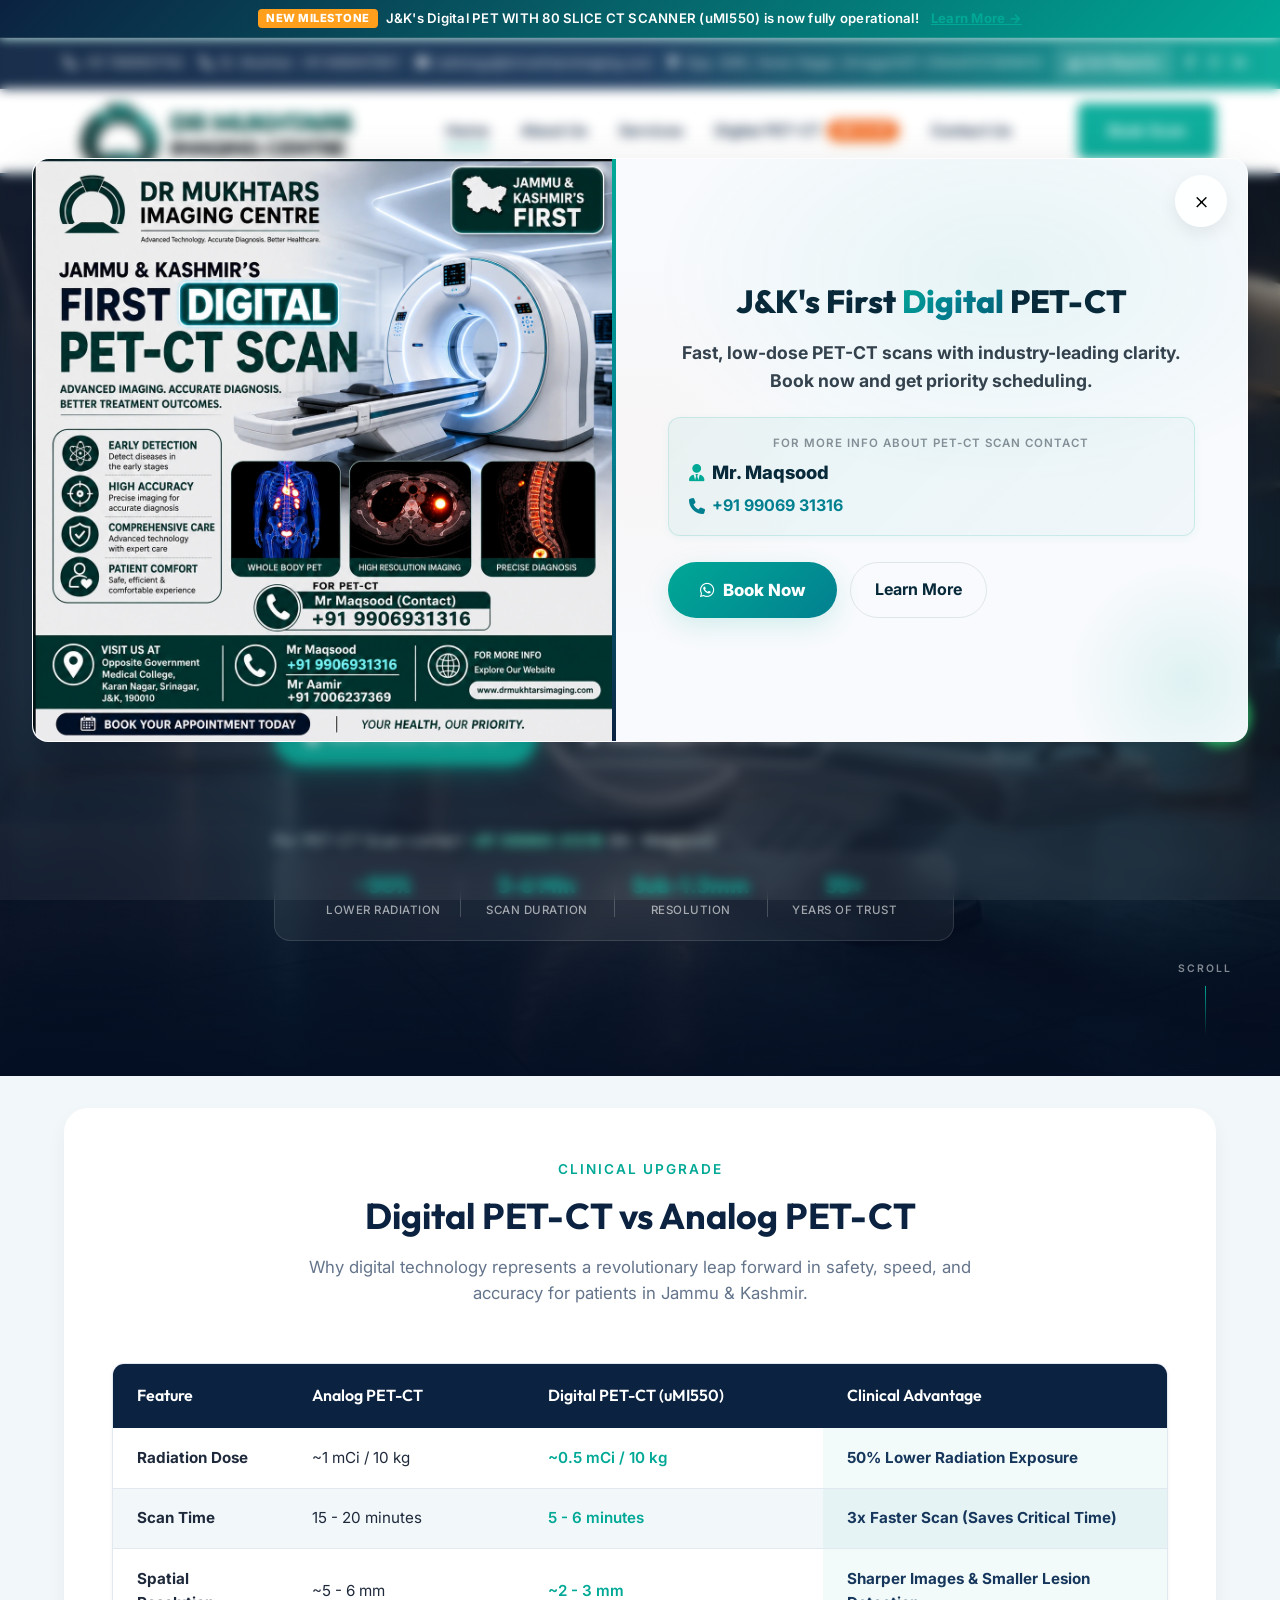
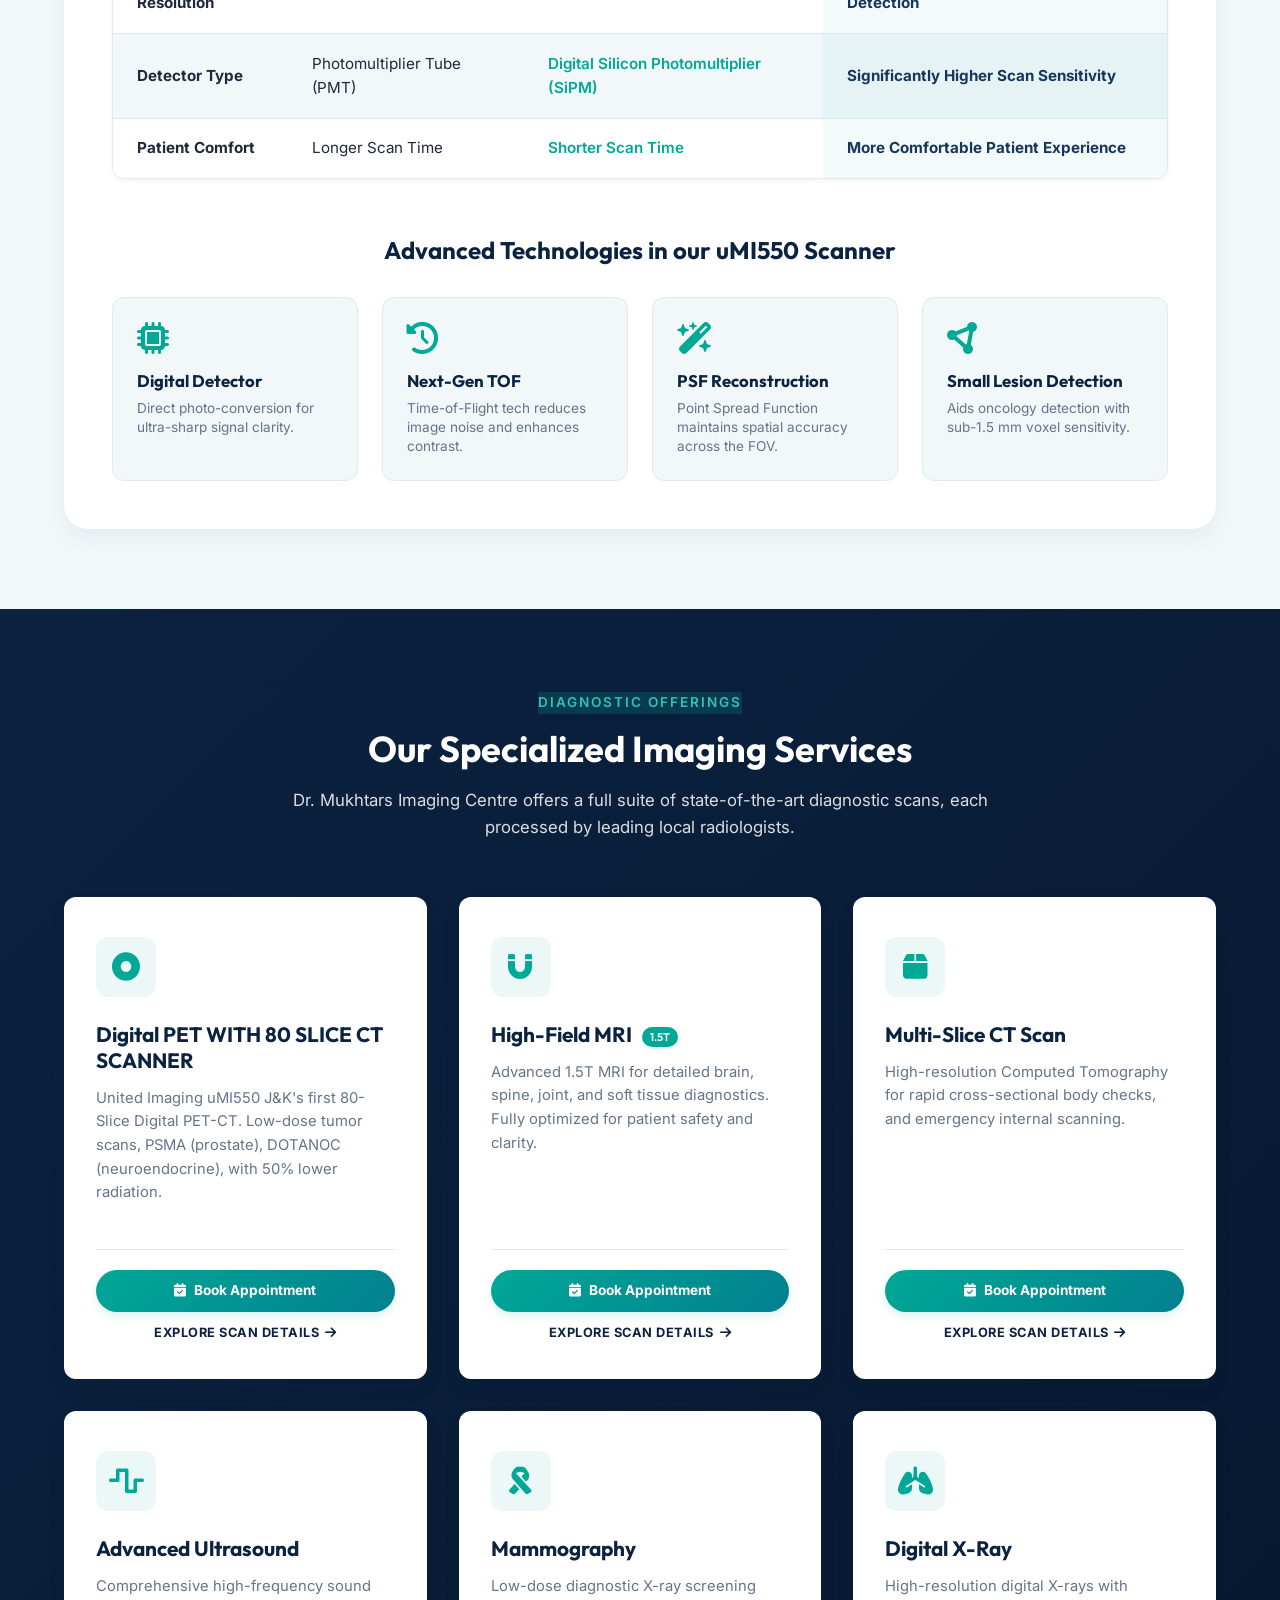
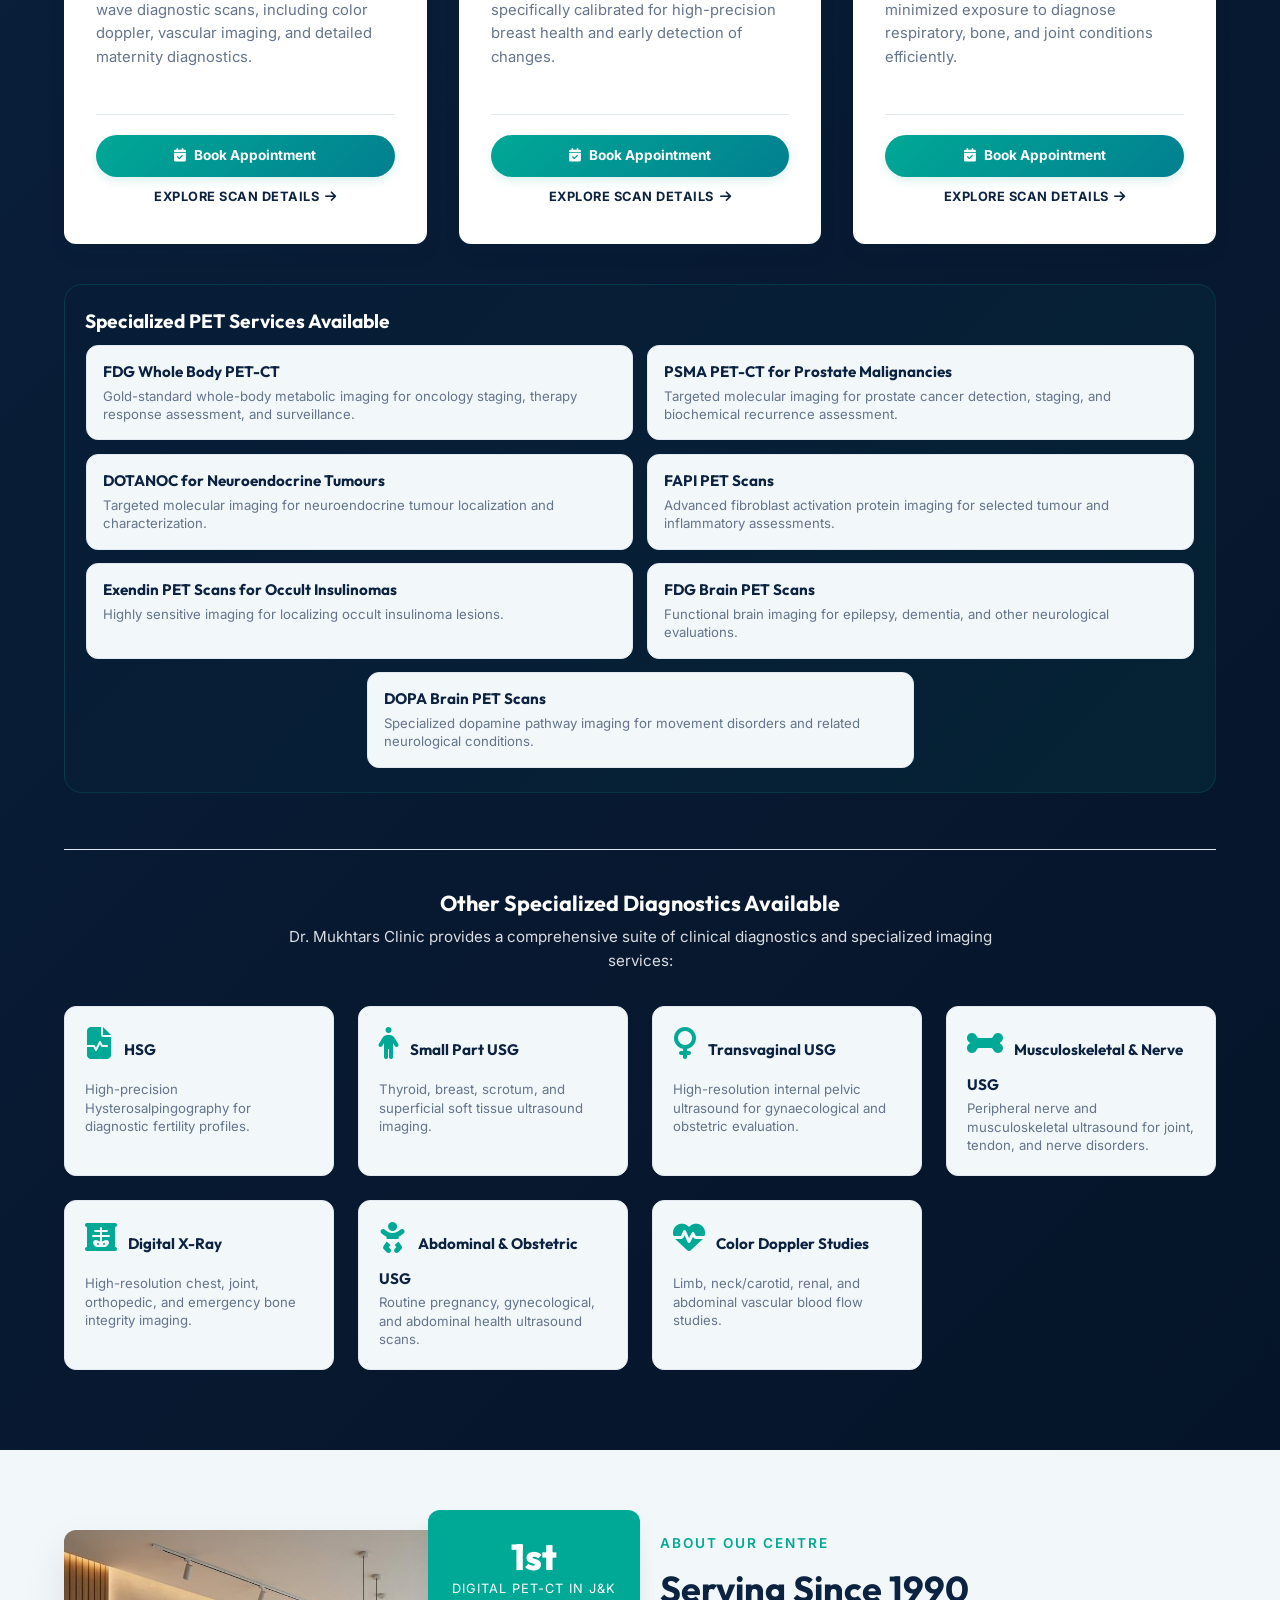
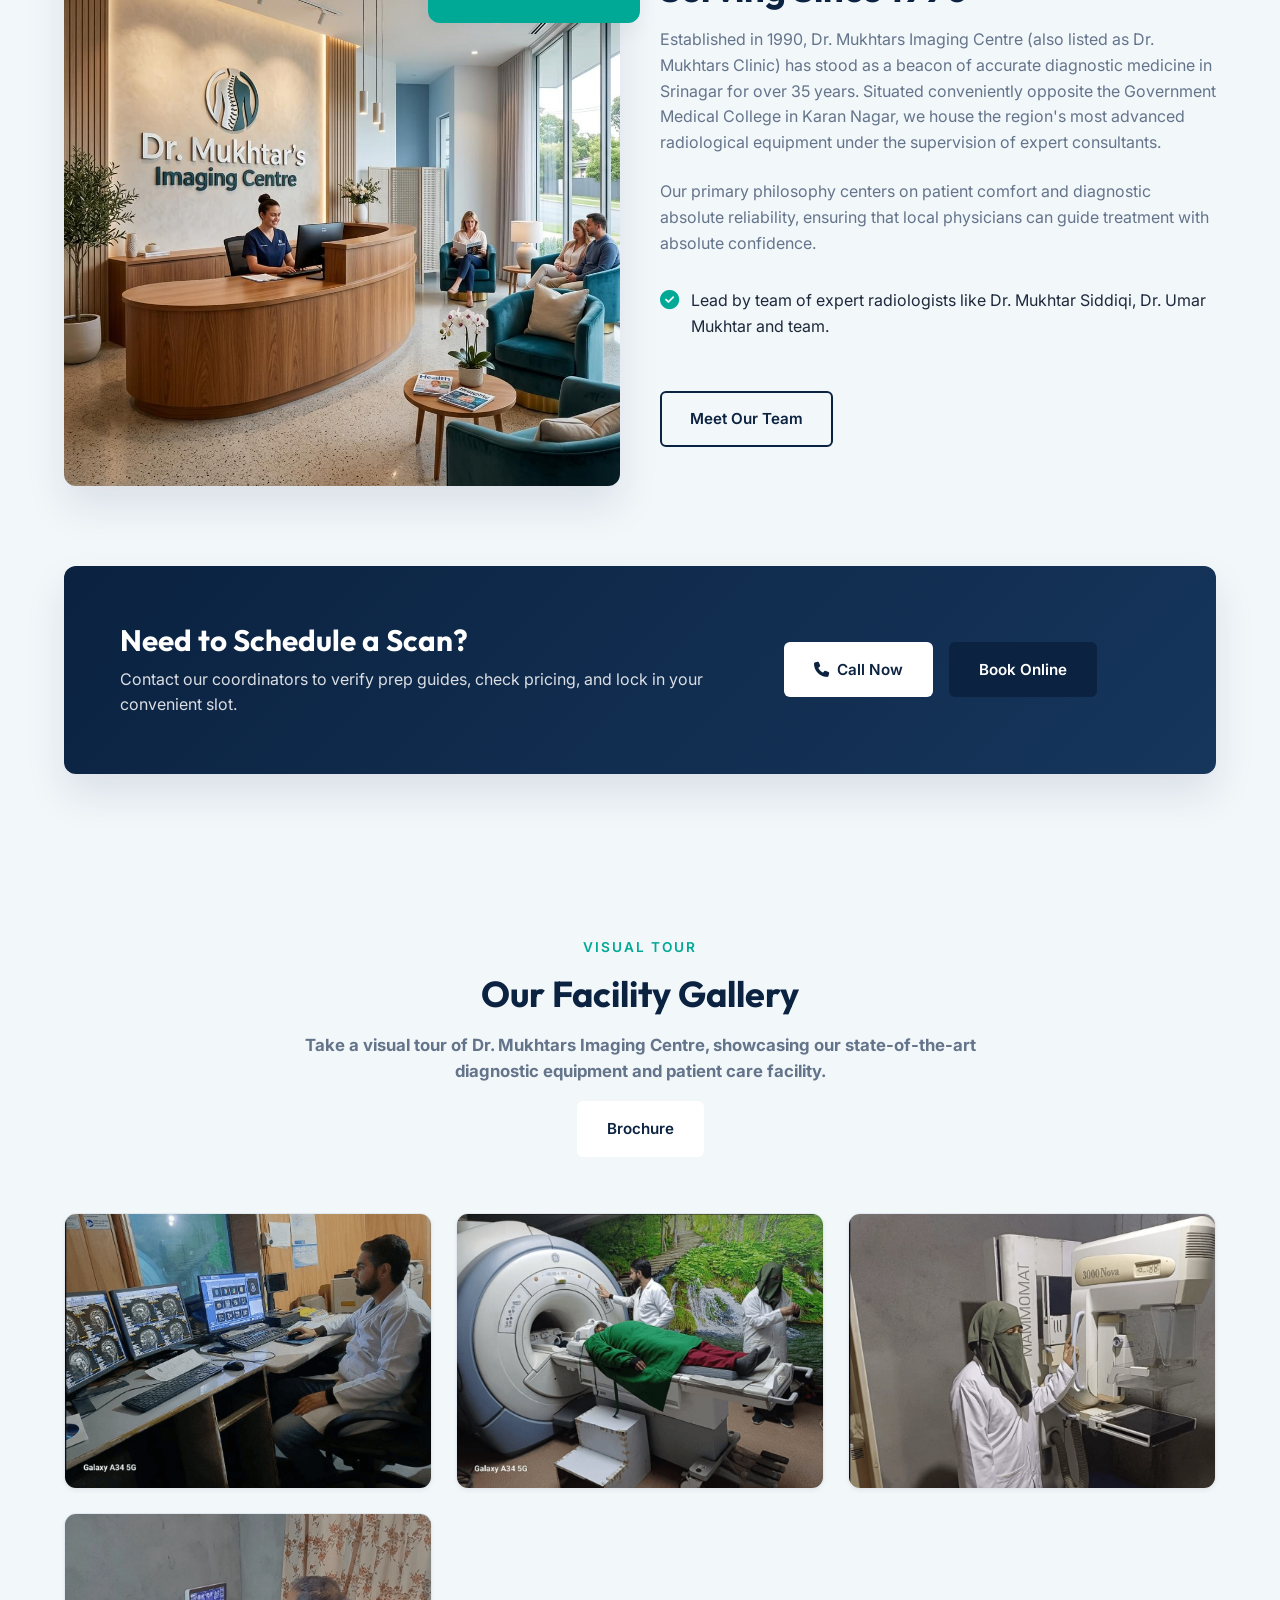
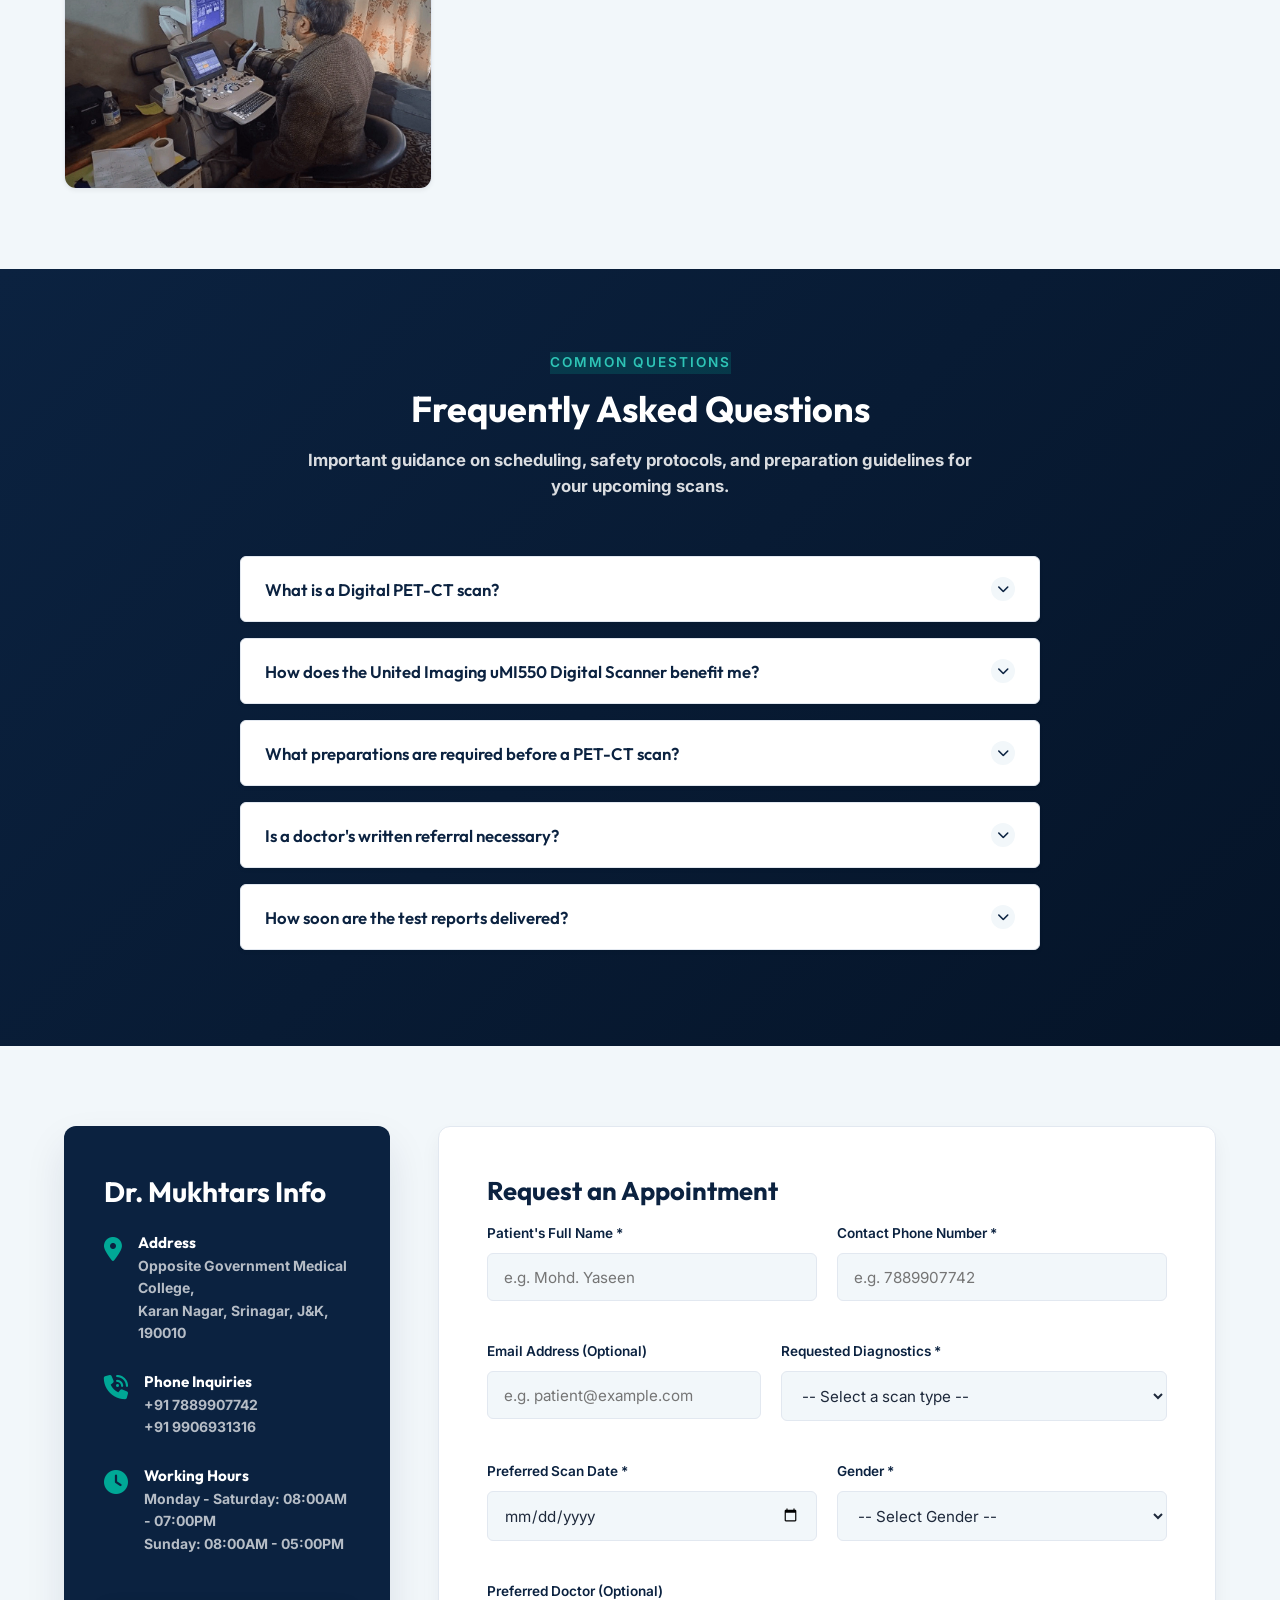
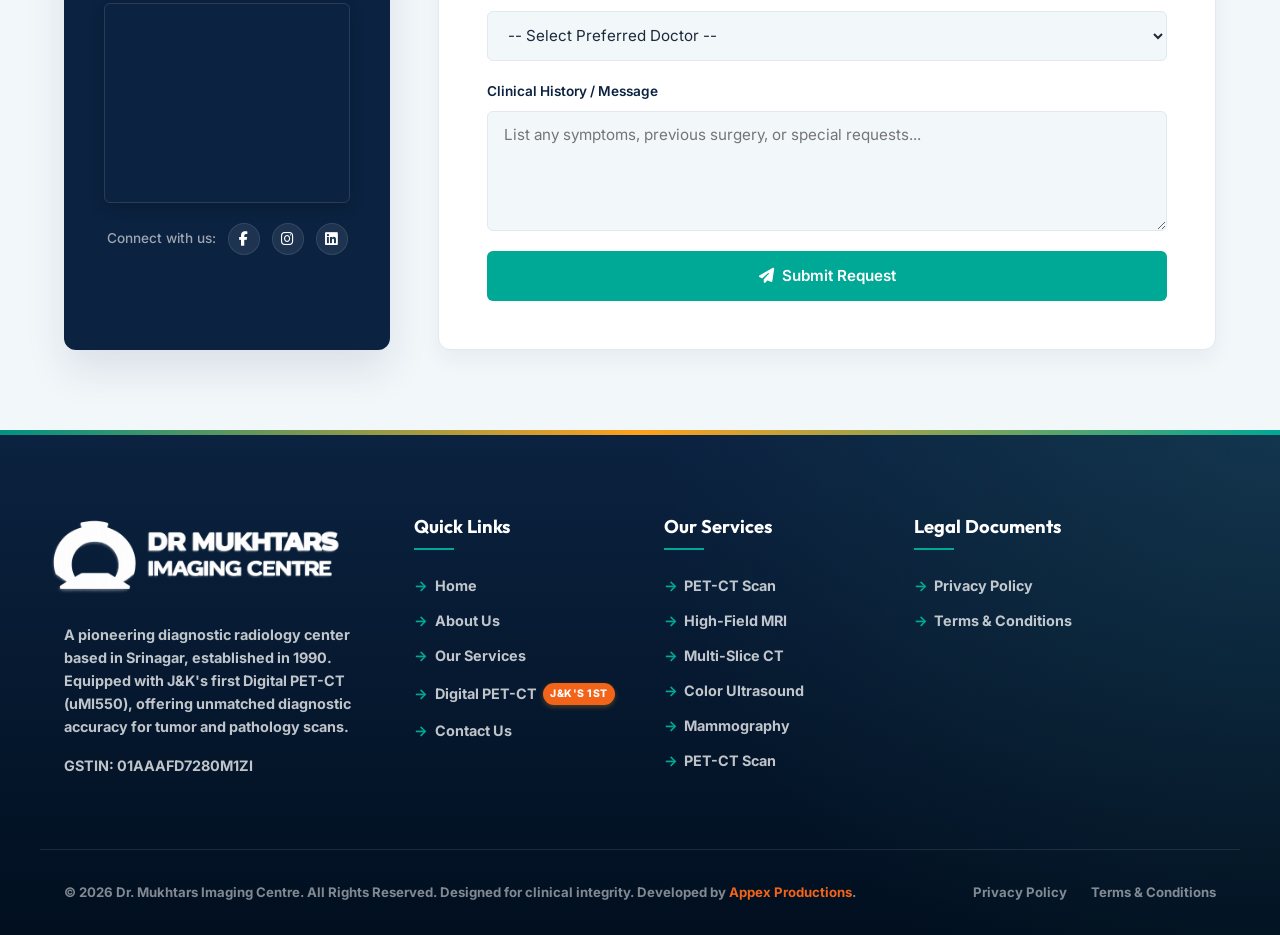
==== commit ba72d1c4: "Add social media icons to header topbar on all pages, fix LinkedIn URL in contact" ====
--- a/index.html
+++ b/index.html
@@ -106,6 +106,9 @@
       <div class="topbar-links">
         <span>GST: 01AAAFD7280M1ZI</span>
         <a href="https://wa.me/917889907742?text=Hello%20Dr.%20Mukhtars%20Imaging%20Centre,%20I%20would%20like%20to%20request%20my%20diagnostic%20scan%20/%20lab%20reports.%0A%0APatient%20Name:%20%0ADate%20of%20Scan:%20%0AScan%20/%20Test%20Type:%20" target="_blank" class="report-btn"><i class="fa-solid fa-download"></i> Get Reports</a>
+          <a href="https://www.facebook.com/drmukhtarsimagingcentre/" target="_blank" aria-label="Facebook" style="color: #fff; opacity: 0.7; font-size: 0.85rem;"><i class="fa-brands fa-facebook-f"></i></a>
+          <a href="https://www.instagram.com/drmukhtarsimagingcentre/" target="_blank" aria-label="Instagram" style="color: #fff; opacity: 0.7; font-size: 0.85rem;"><i class="fa-brands fa-instagram"></i></a>
+          <a href="https://www.linkedin.com/company/dr-mukhtars-imaging-centre" target="_blank" aria-label="LinkedIn" style="color: #fff; opacity: 0.7; font-size: 0.85rem;"><i class="fa-brands fa-linkedin-in"></i></a>
       </div>
     </div>
   </div>
@@ -675,7 +678,8 @@
             <a href="https://www.facebook.com/drmukhtarsimagingcentre/" target="_blank" aria-label="Facebook" style="color: #fff; width: 32px; height: 32px; border-radius: 50%; background: rgba(255,255,255,0.08); display: flex; align-items: center; justify-content: center; border: 1px solid rgba(255,255,255,0.1);"><i class="fa-brands fa-facebook-f" style="font-size: 0.9rem;"></i></a>
             <a href="https://www.instagram.com/drmukhtarsimagingcentre/" target="_blank" aria-label="Instagram" style="color: #fff; width: 32px; height: 32px; border-radius: 50%; background: rgba(255,255,255,0.08); display: flex; align-items: center; justify-content: center; border: 1px solid rgba(255,255,255,0.1);"><i class="fa-brands fa-instagram" style="font-size: 0.9rem;"></i></a>
             <a href="https://www.linkedin.com/company/dr-mukhtars-imaging-centre" target="_blank" aria-label="linkedin" style="color: #fff; width: 32px; height: 32px; border-radius: 50%; background: rgba(255,255,255,0.08); display: flex; align-items: center; justify-content: center; border: 1px solid rgba(255,255,255,0.1);"><i class="fa-brands fa-linkedin" style="font-size: 0.9rem;"></i></a>
-          </div>
+
+        </div>
         </div> 
 
       </div>
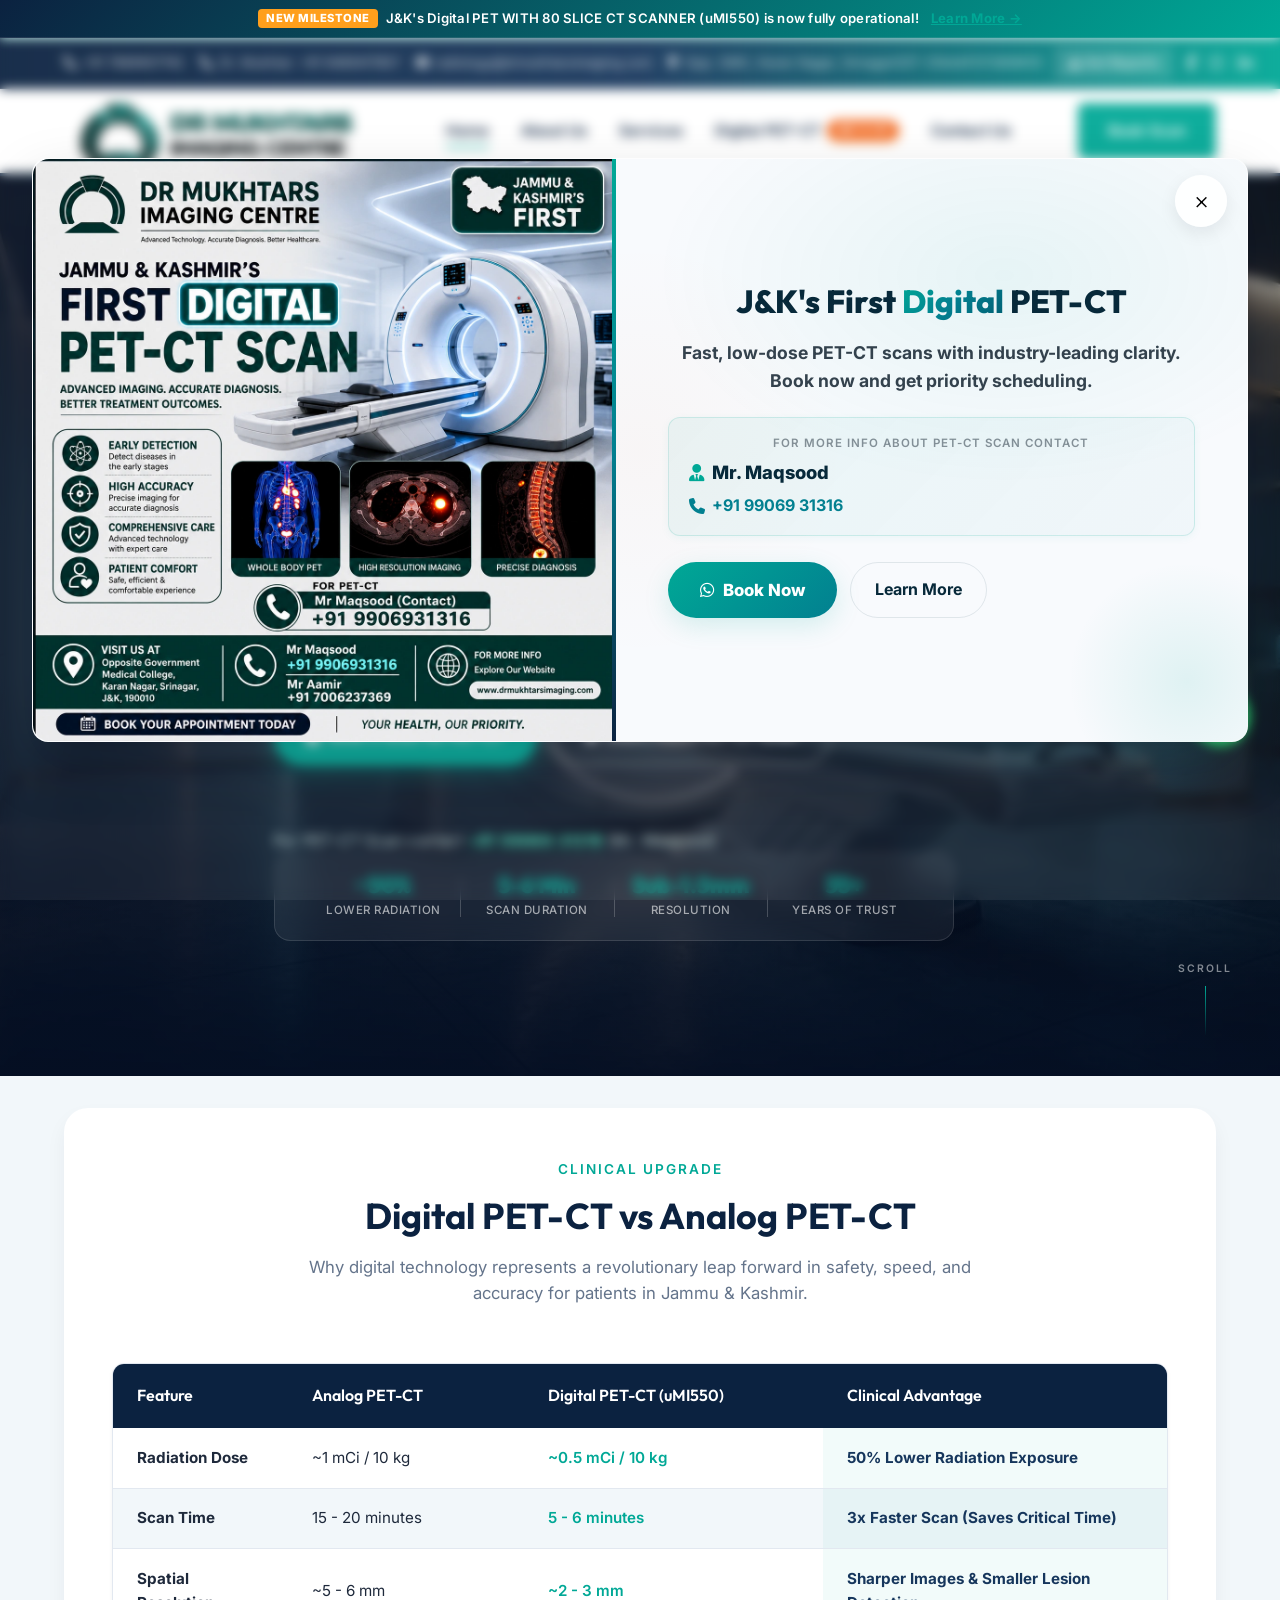
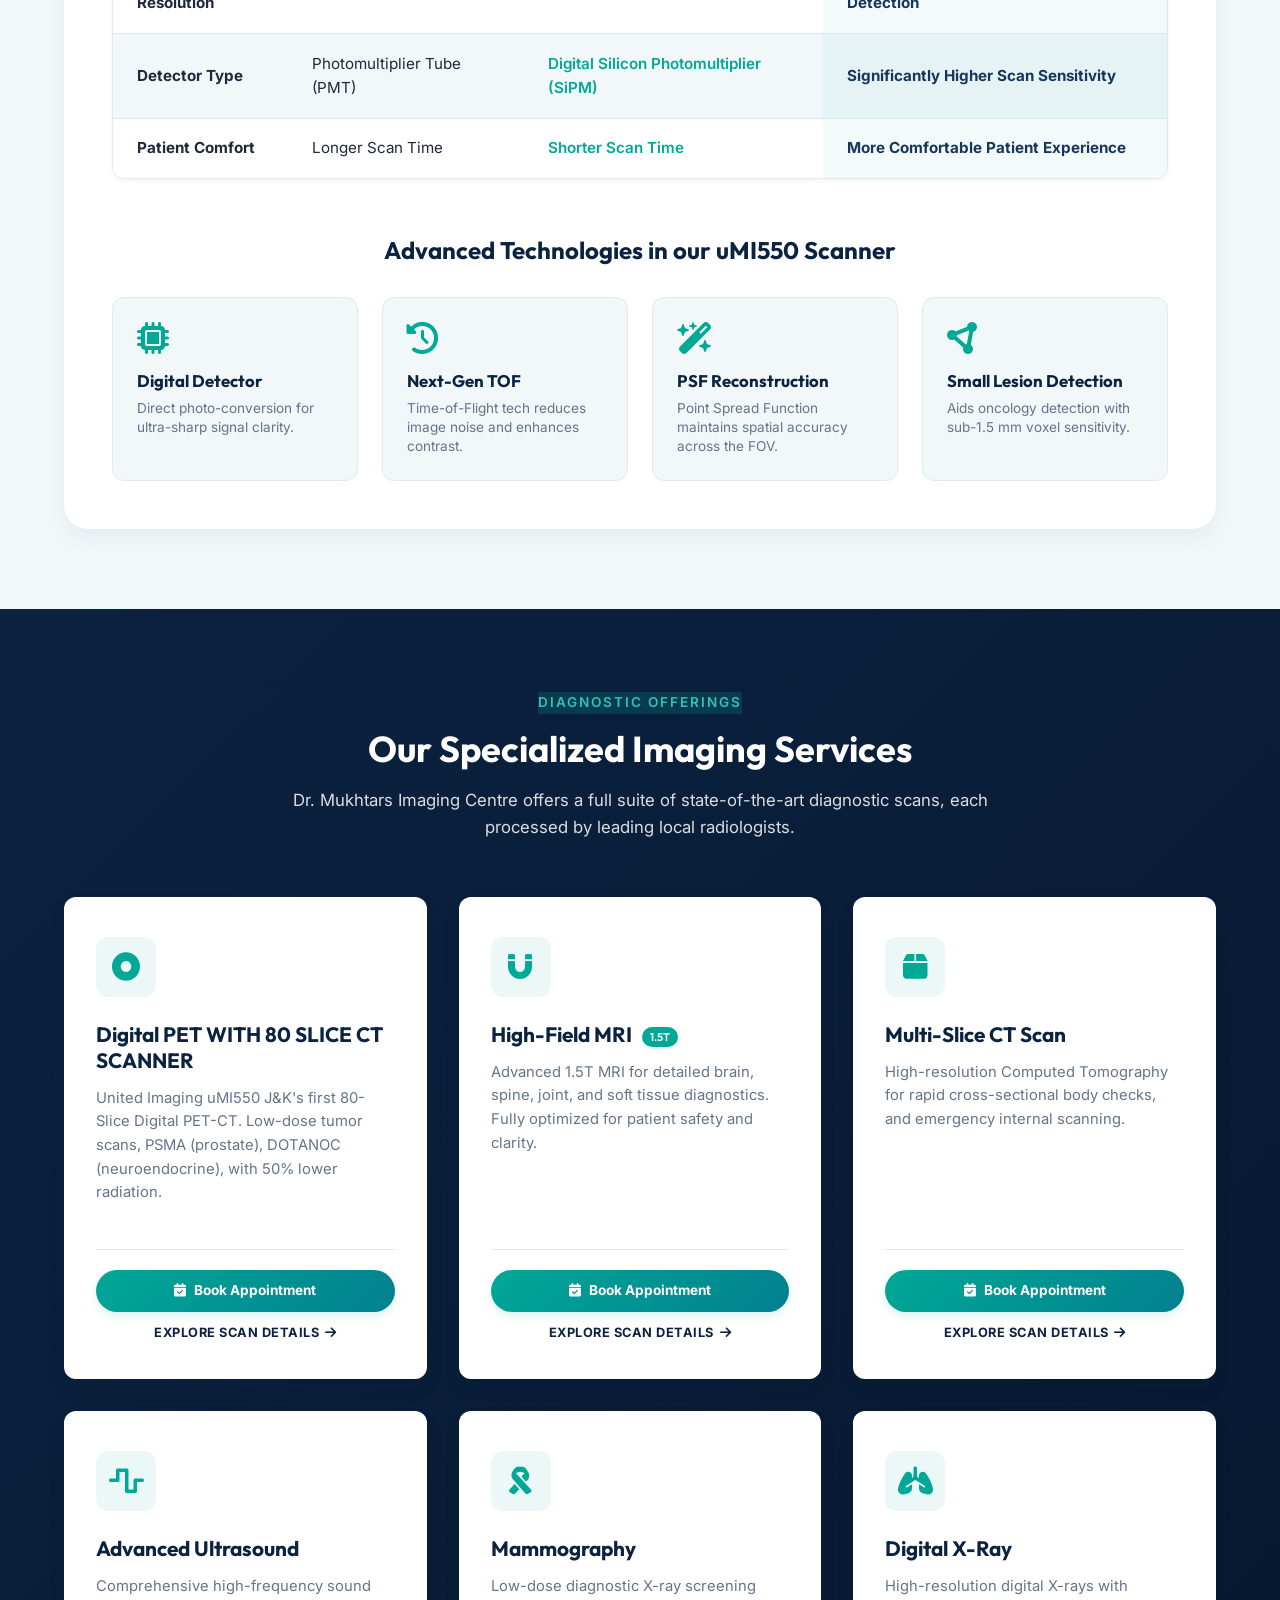
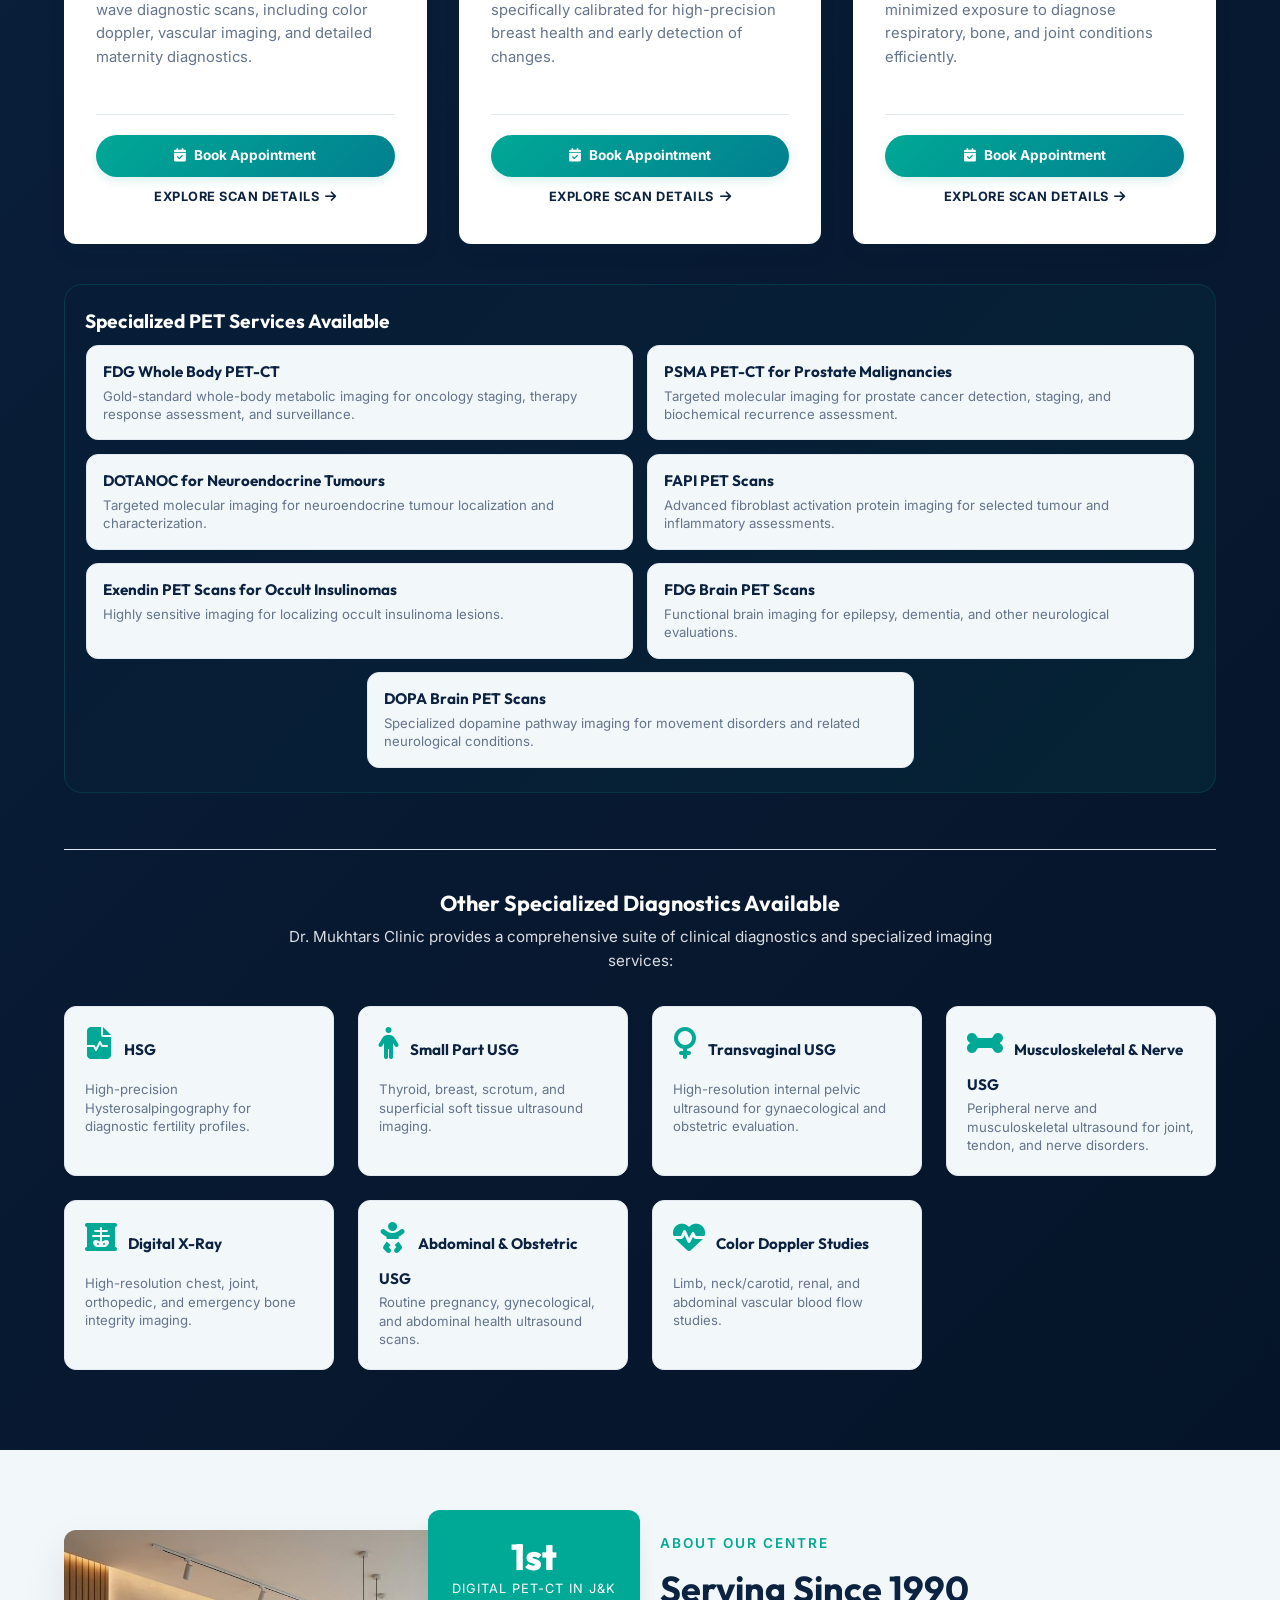
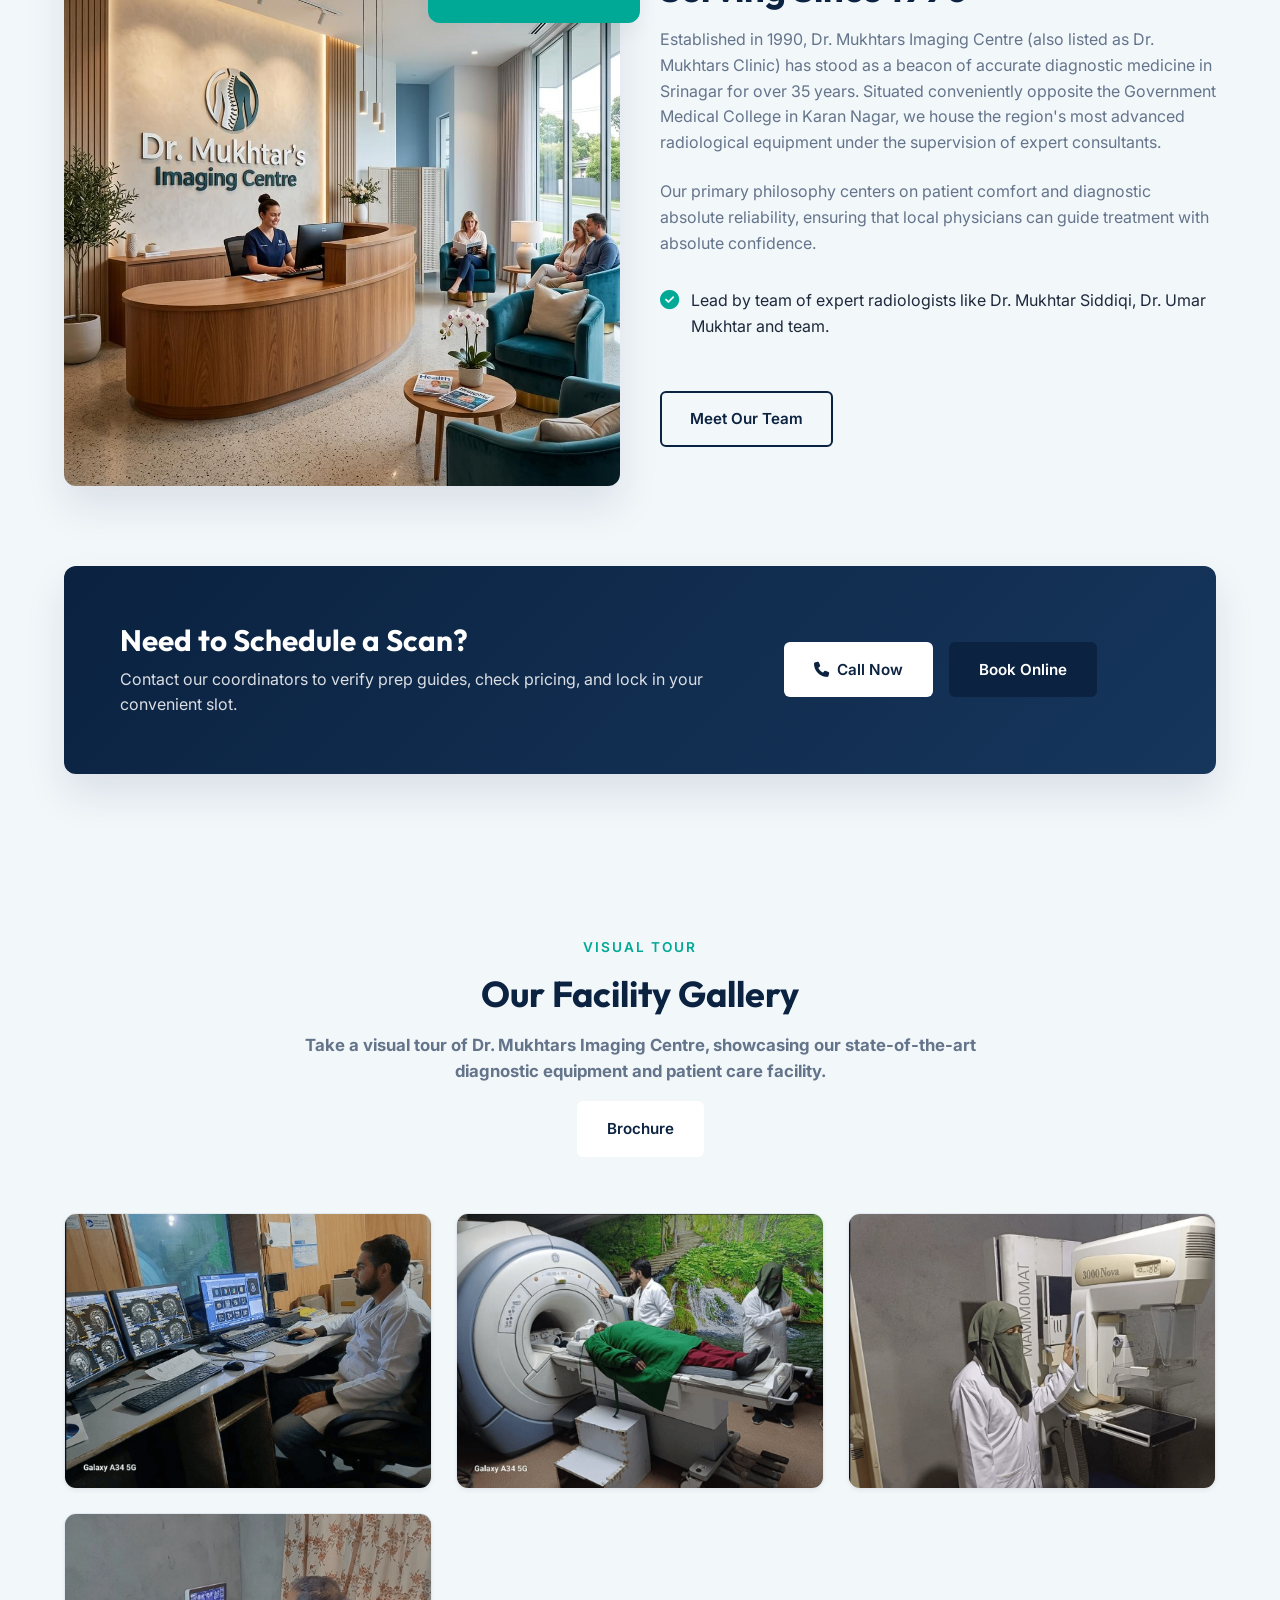
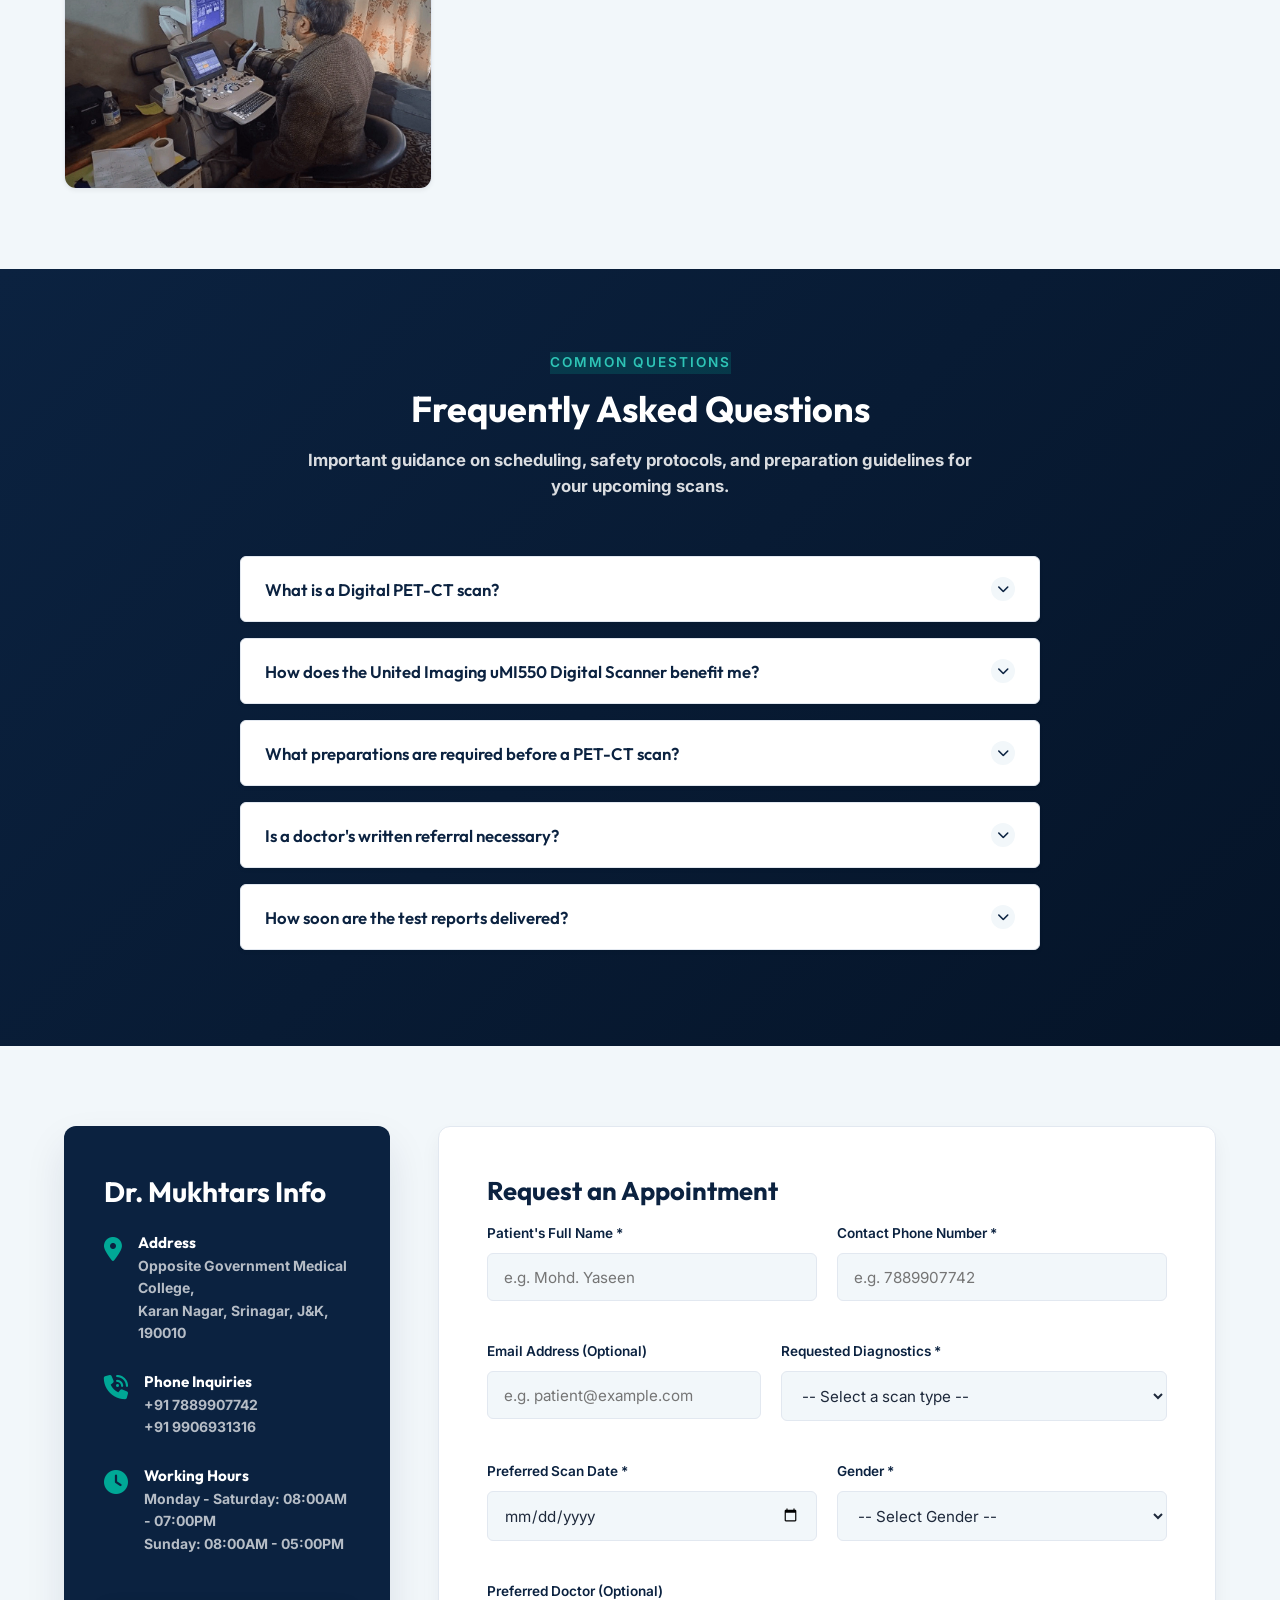
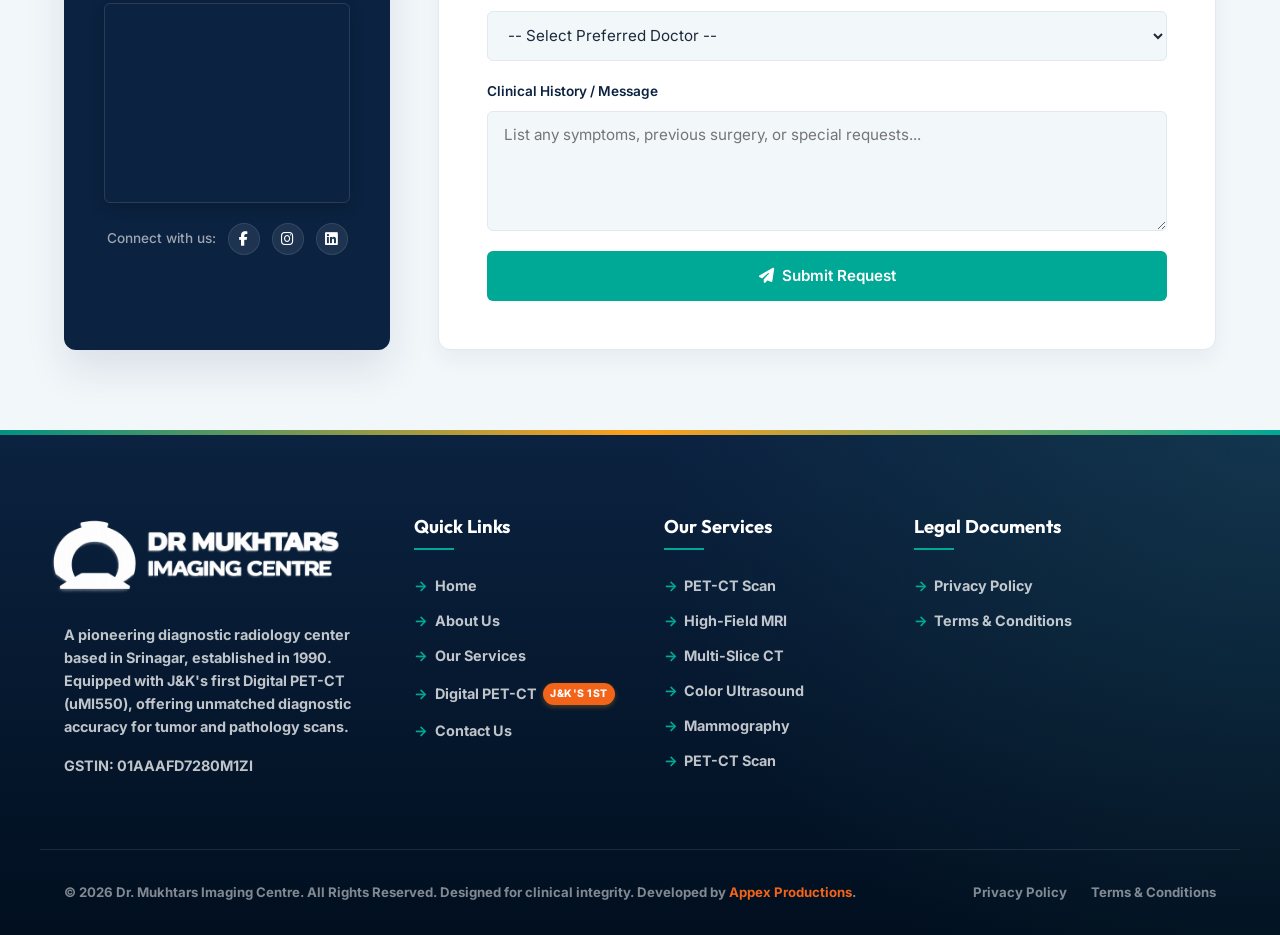
==== commit 5518a26e: "Increase social icon size (1.05rem) and add hover scale/opacity effect" ====
--- a/index.html
+++ b/index.html
@@ -106,9 +106,9 @@
       <div class="topbar-links">
         <span>GST: 01AAAFD7280M1ZI</span>
         <a href="https://wa.me/917889907742?text=Hello%20Dr.%20Mukhtars%20Imaging%20Centre,%20I%20would%20like%20to%20request%20my%20diagnostic%20scan%20/%20lab%20reports.%0A%0APatient%20Name:%20%0ADate%20of%20Scan:%20%0AScan%20/%20Test%20Type:%20" target="_blank" class="report-btn"><i class="fa-solid fa-download"></i> Get Reports</a>
-          <a href="https://www.facebook.com/drmukhtarsimagingcentre/" target="_blank" aria-label="Facebook" style="color: #fff; opacity: 0.7; font-size: 0.85rem;"><i class="fa-brands fa-facebook-f"></i></a>
-          <a href="https://www.instagram.com/drmukhtarsimagingcentre/" target="_blank" aria-label="Instagram" style="color: #fff; opacity: 0.7; font-size: 0.85rem;"><i class="fa-brands fa-instagram"></i></a>
-          <a href="https://www.linkedin.com/company/dr-mukhtars-imaging-centre" target="_blank" aria-label="LinkedIn" style="color: #fff; opacity: 0.7; font-size: 0.85rem;"><i class="fa-brands fa-linkedin-in"></i></a>
+          <a href="https://www.facebook.com/drmukhtarsimagingcentre/" target="_blank" aria-label="Facebook" class="topbar-social-link" style="color: #fff; font-size: 1.05rem;"><i class="fa-brands fa-facebook-f"></i></a>
+          <a href="https://www.instagram.com/drmukhtarsimagingcentre/" target="_blank" aria-label="Instagram" class="topbar-social-link" style="color: #fff; font-size: 1.05rem;"><i class="fa-brands fa-instagram"></i></a>
+          <a href="https://www.linkedin.com/company/dr-mukhtars-imaging-centre" target="_blank" aria-label="LinkedIn" class="topbar-social-link" style="color: #fff; font-size: 1.05rem;"><i class="fa-brands fa-linkedin-in"></i></a>
       </div>
     </div>
   </div>
--- a/css/style.css
+++ b/css/style.css
@@ -337,6 +337,15 @@
   color: var(--bg-white);
 }
 
+.topbar-social-link {
+  opacity: 0.75;
+  transition: opacity 0.2s ease, transform 0.2s ease;
+}
+.topbar-social-link:hover {
+  opacity: 1;
+  transform: scale(1.15);
+}
+
 .report-btn {
   background-color: rgba(255, 255, 255, 0.15);
   padding: 0.25rem 0.75rem;
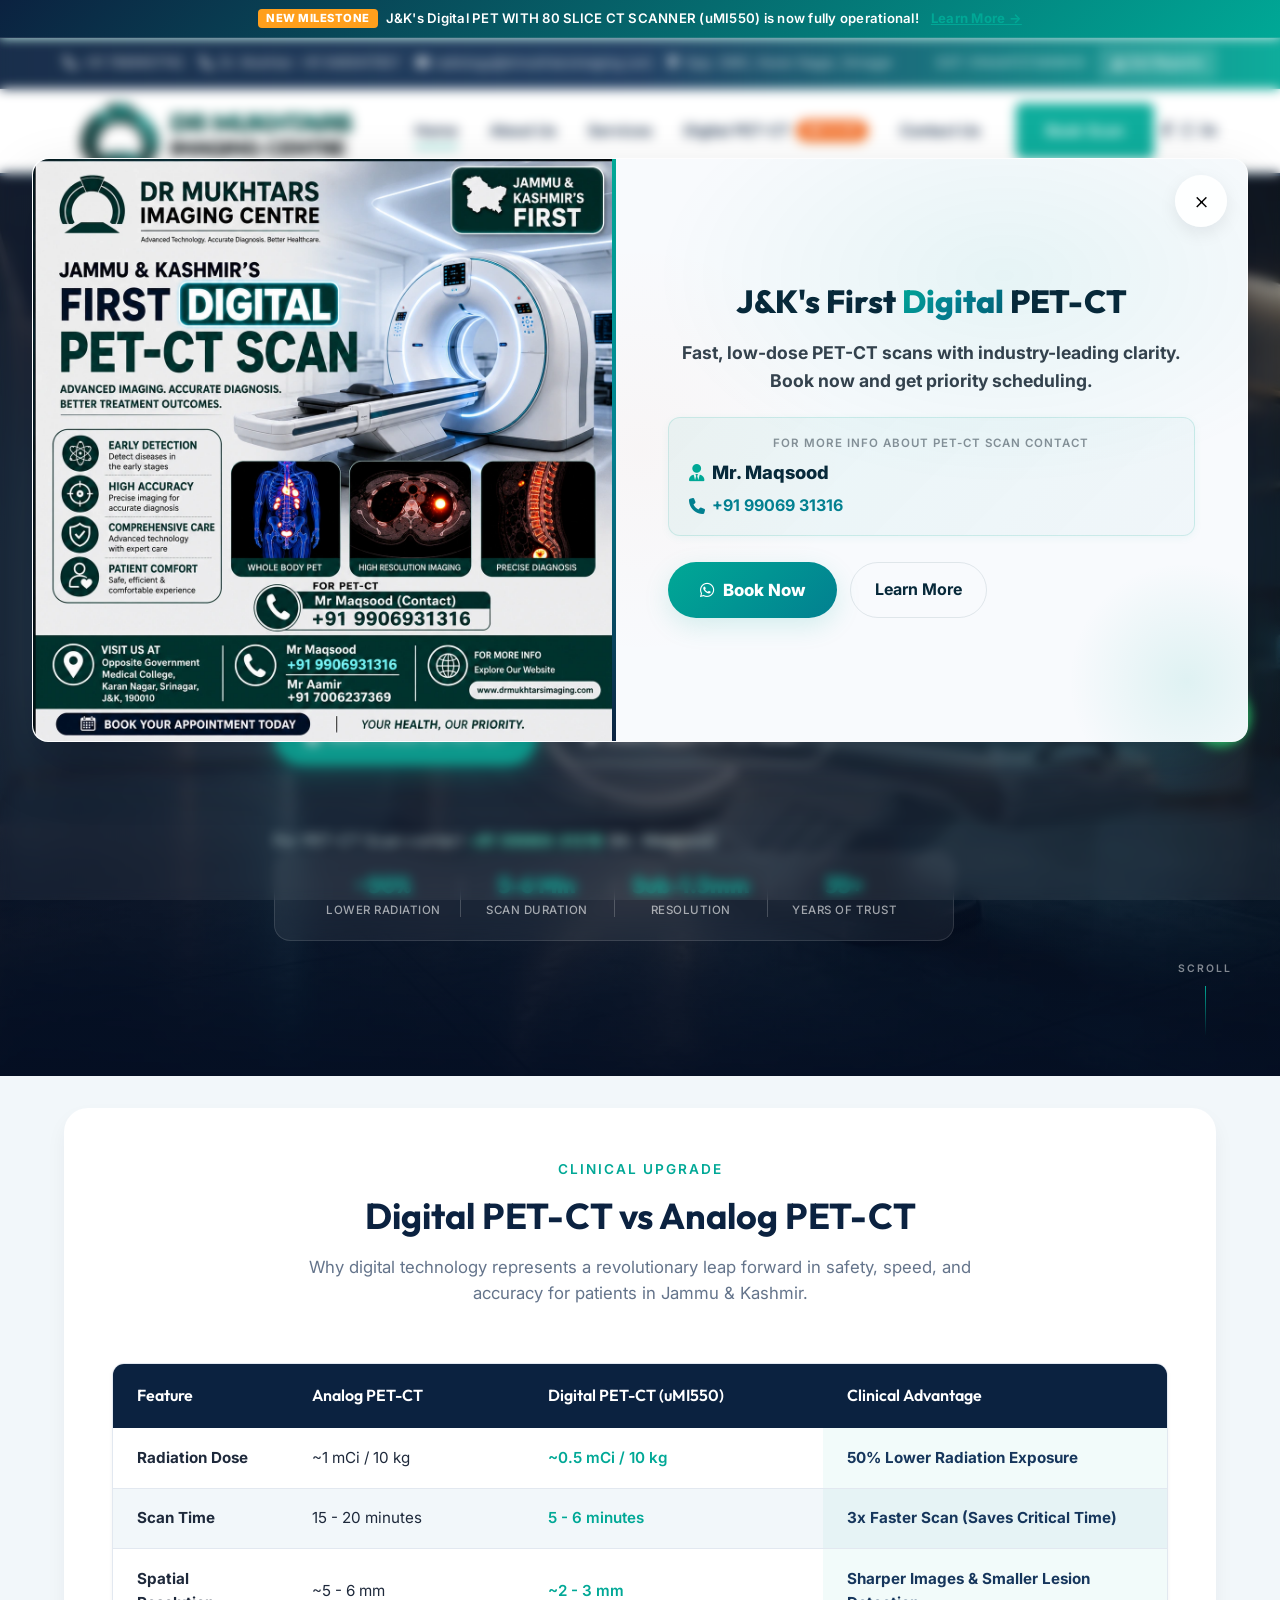
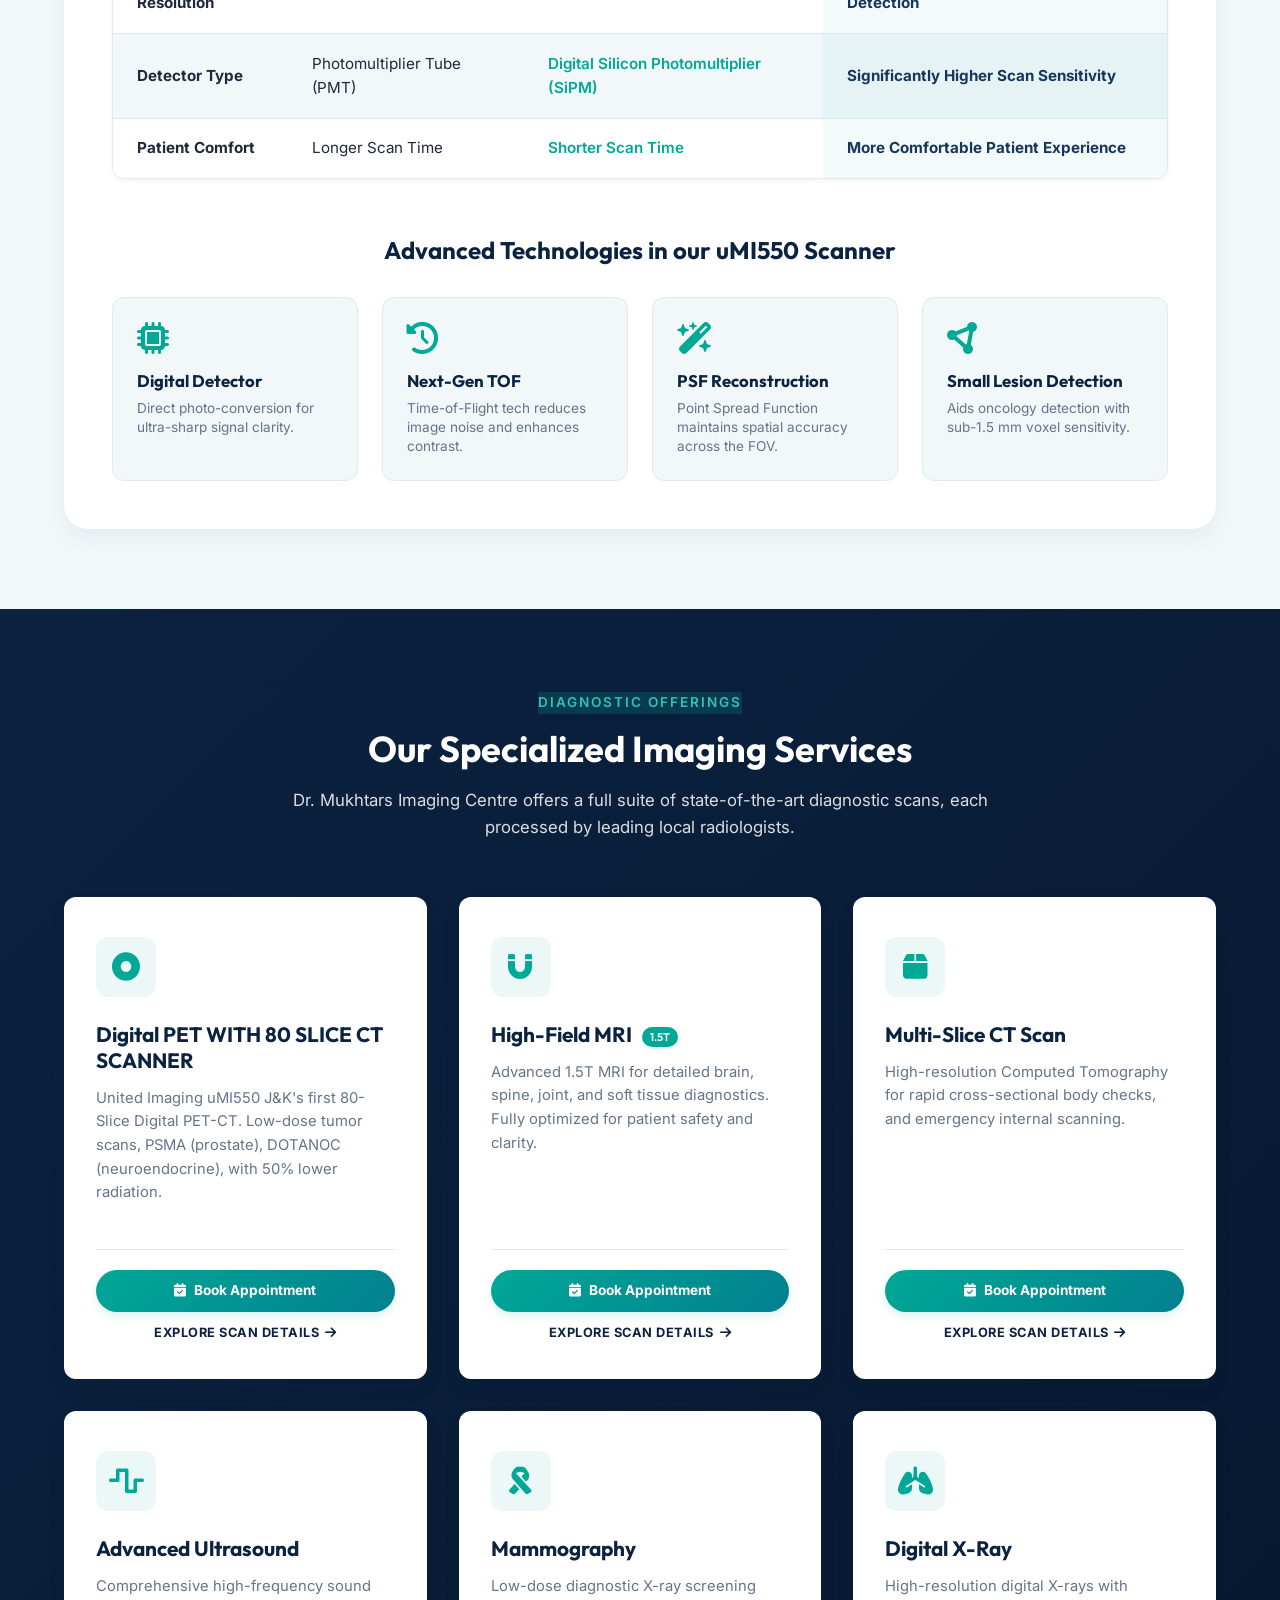
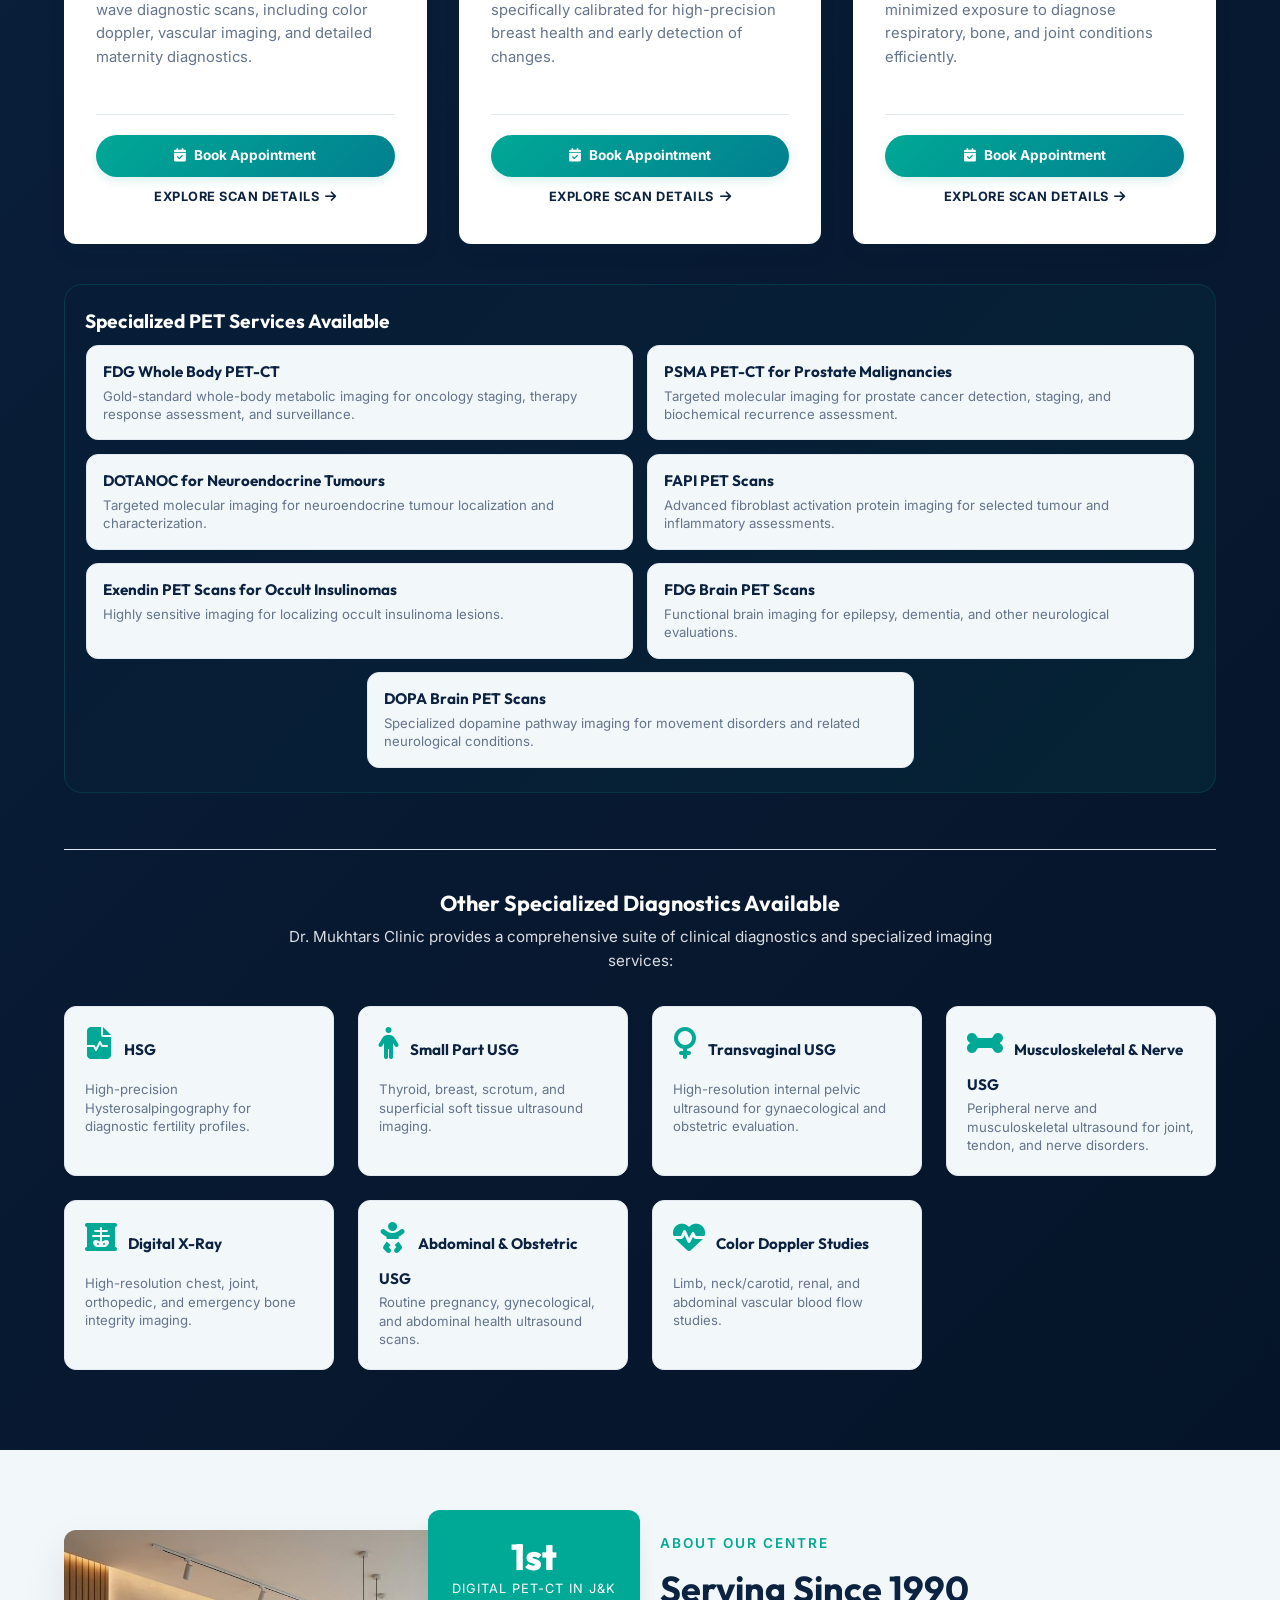
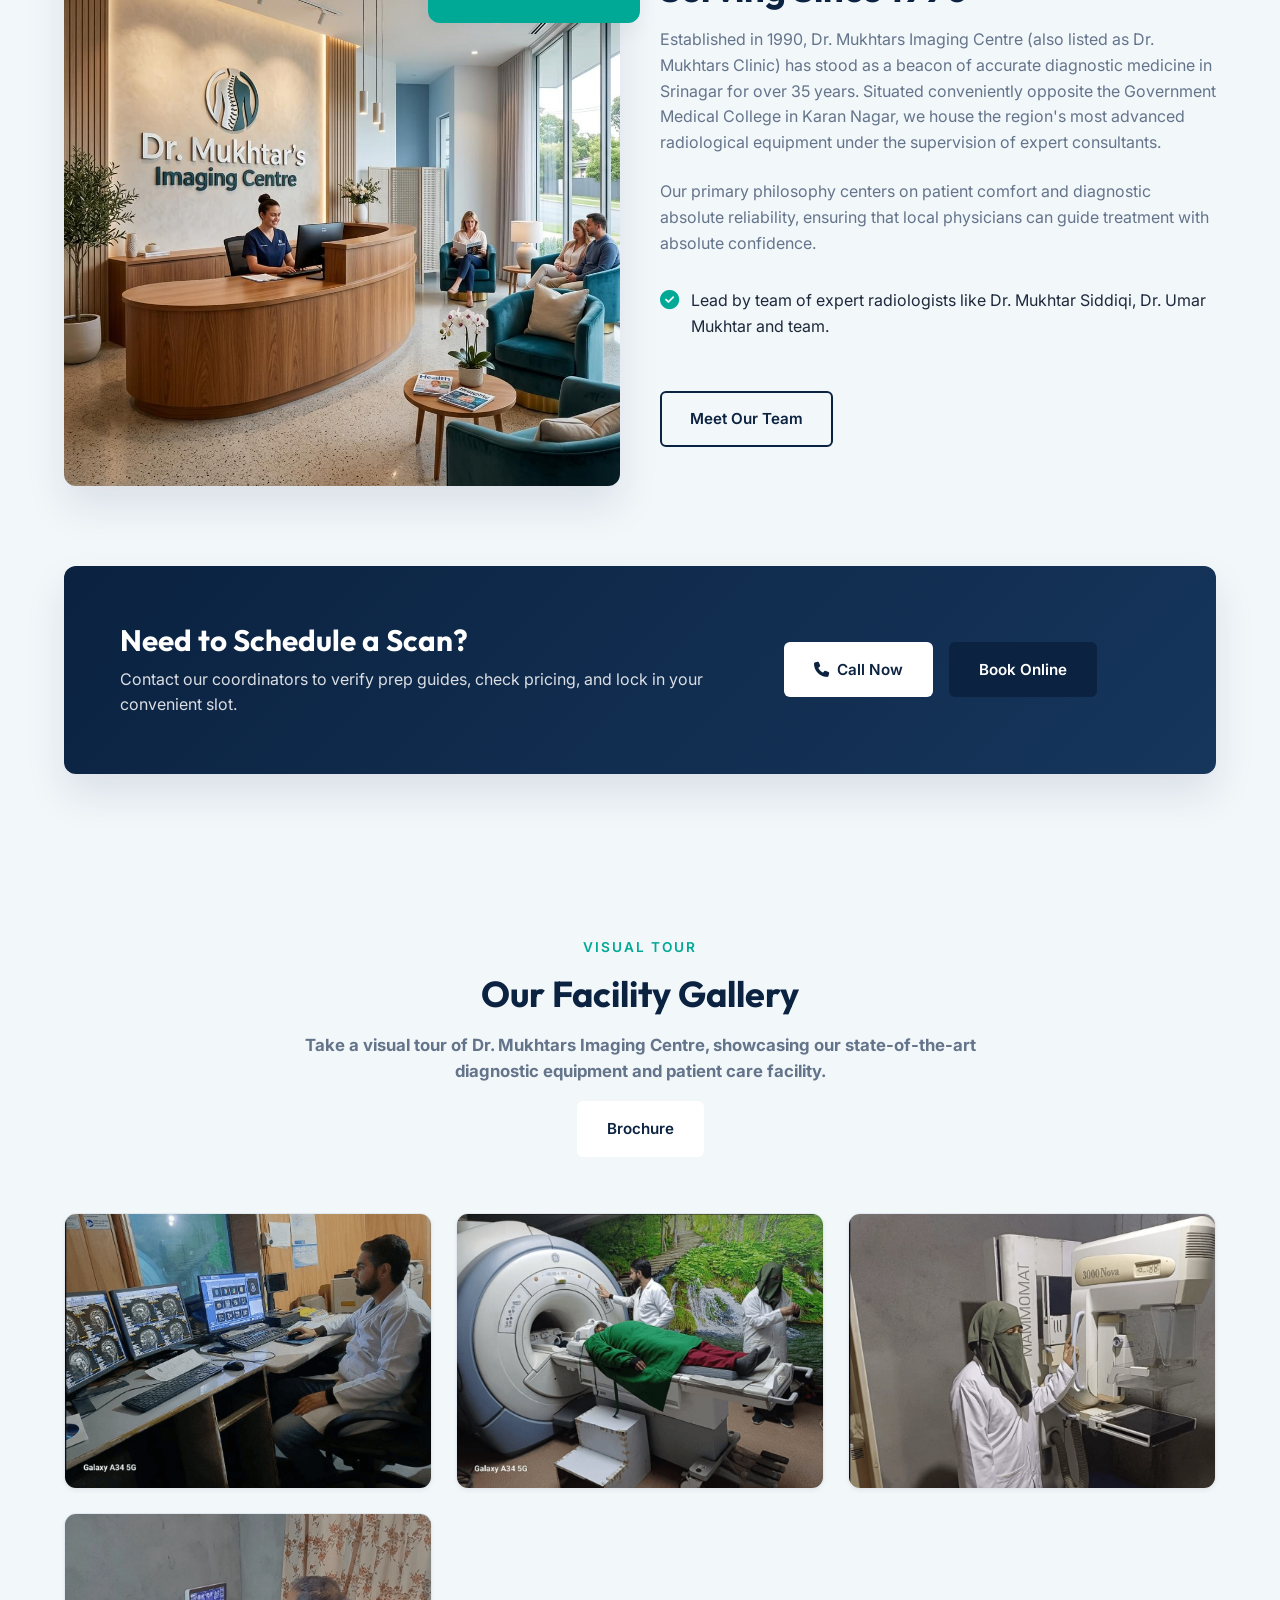
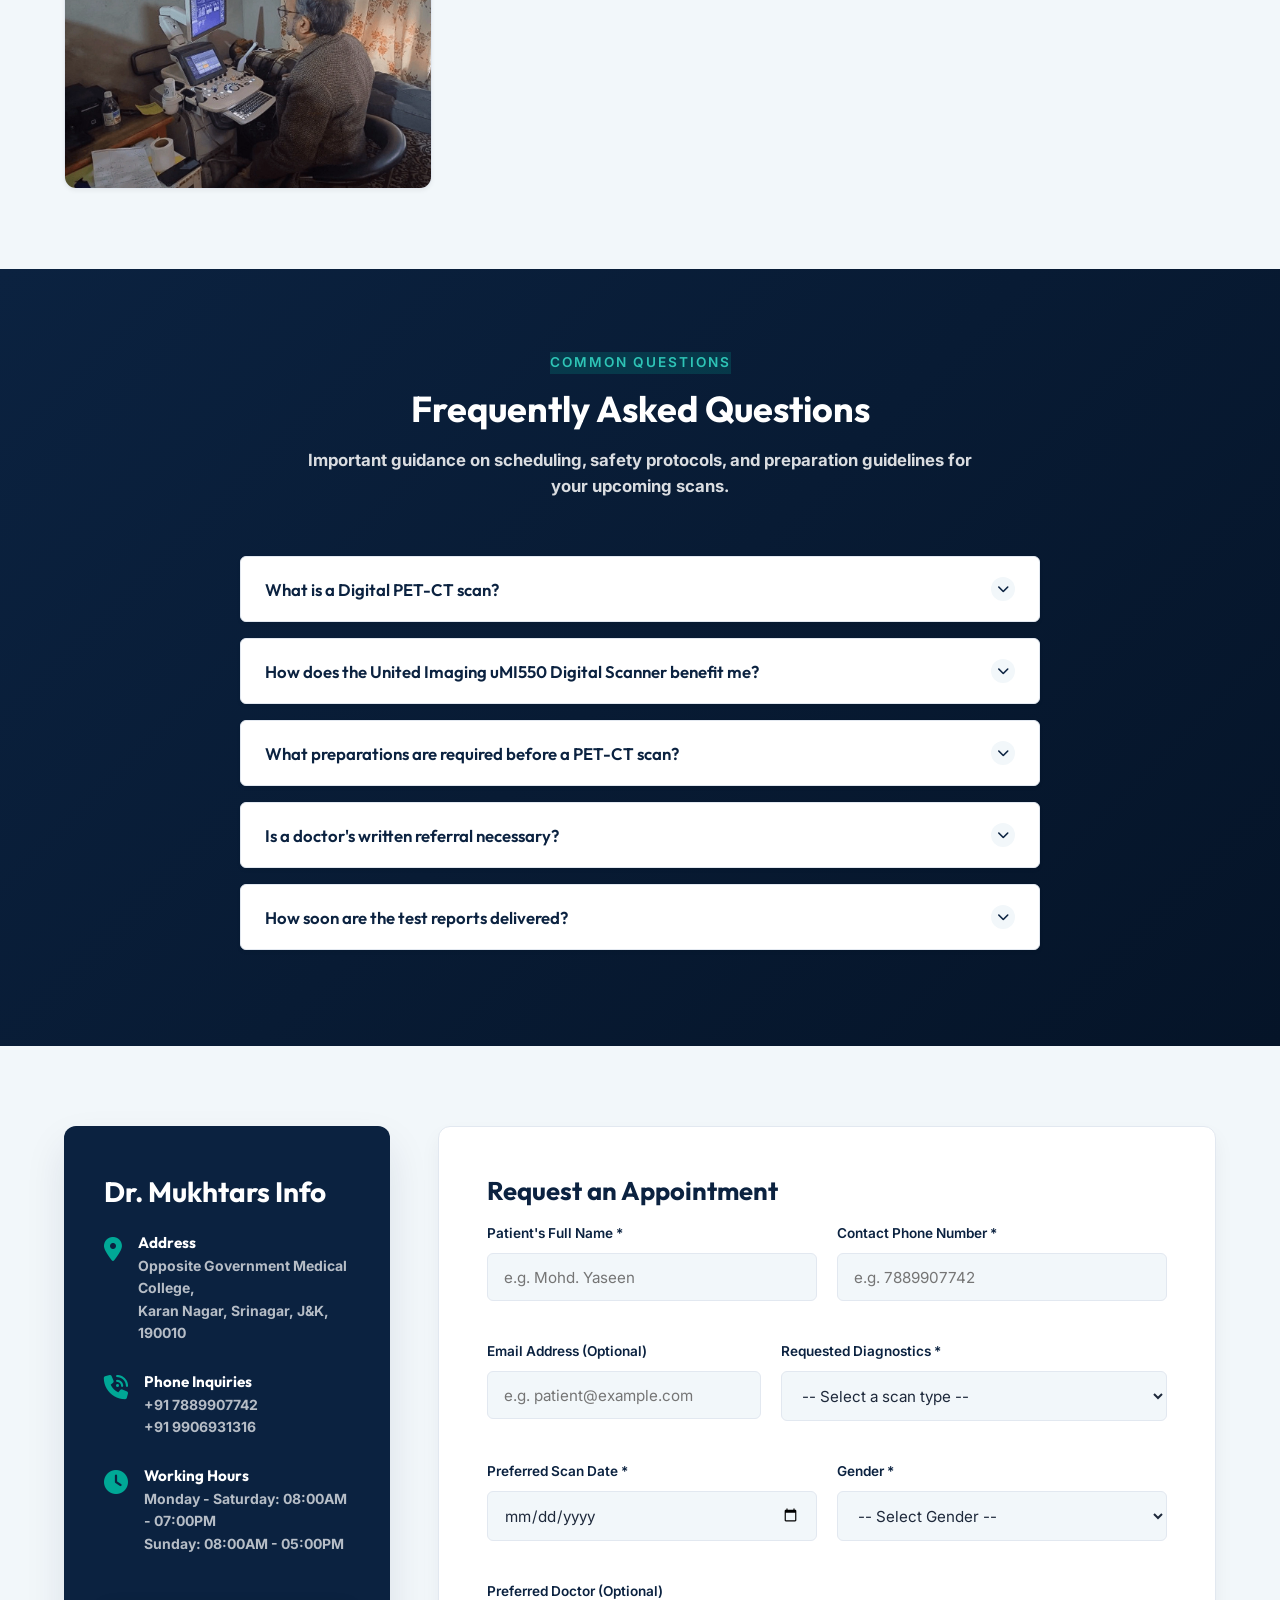
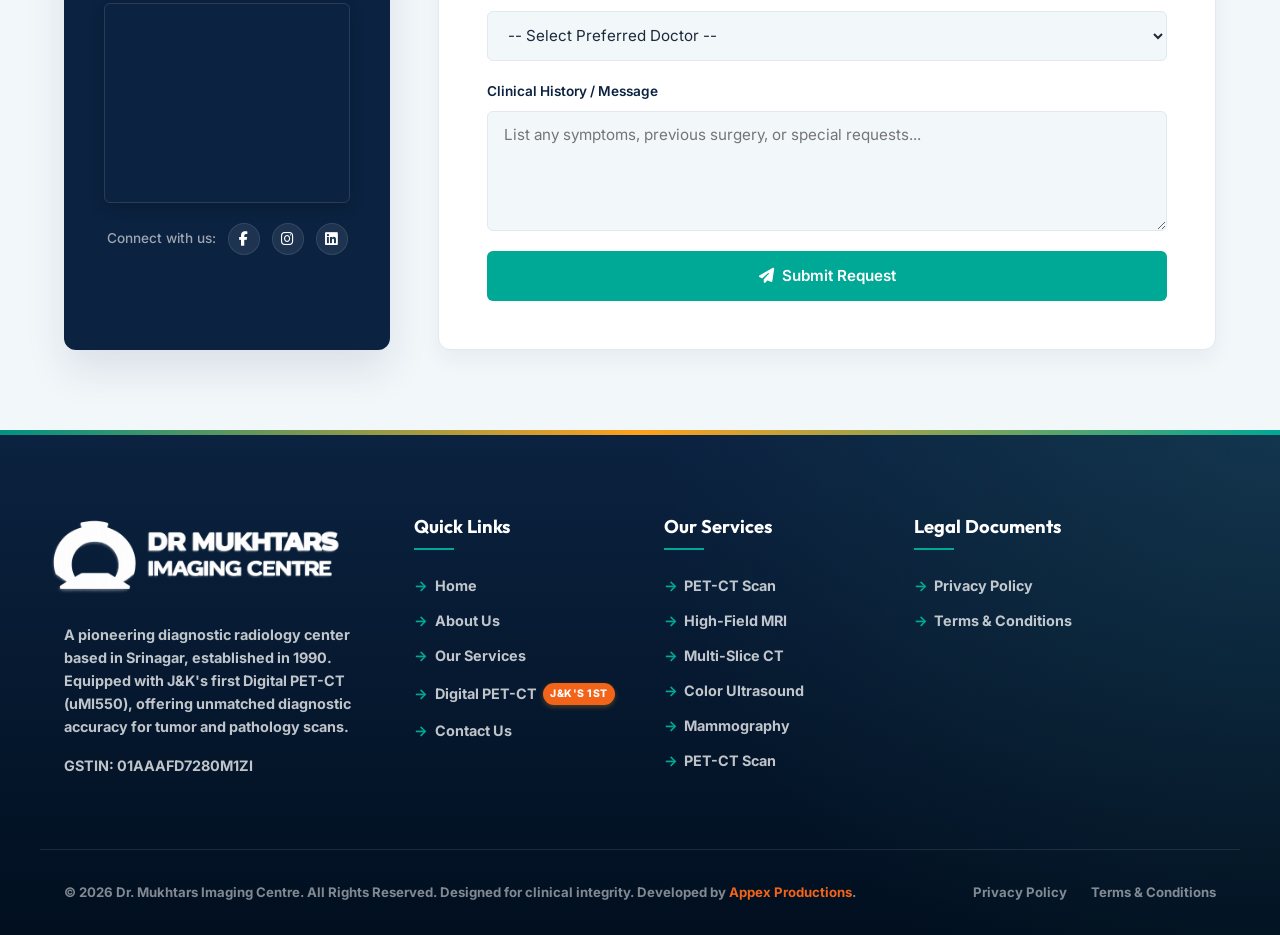
==== commit 35cd0624: "Move social icons from topbar to header nav-cta, next to Book Scan button" ====
--- a/index.html
+++ b/index.html
@@ -106,9 +106,6 @@
       <div class="topbar-links">
         <span>GST: 01AAAFD7280M1ZI</span>
         <a href="https://wa.me/917889907742?text=Hello%20Dr.%20Mukhtars%20Imaging%20Centre,%20I%20would%20like%20to%20request%20my%20diagnostic%20scan%20/%20lab%20reports.%0A%0APatient%20Name:%20%0ADate%20of%20Scan:%20%0AScan%20/%20Test%20Type:%20" target="_blank" class="report-btn"><i class="fa-solid fa-download"></i> Get Reports</a>
-          <a href="https://www.facebook.com/drmukhtarsimagingcentre/" target="_blank" aria-label="Facebook" class="topbar-social-link" style="color: #fff; font-size: 1.05rem;"><i class="fa-brands fa-facebook-f"></i></a>
-          <a href="https://www.instagram.com/drmukhtarsimagingcentre/" target="_blank" aria-label="Instagram" class="topbar-social-link" style="color: #fff; font-size: 1.05rem;"><i class="fa-brands fa-instagram"></i></a>
-          <a href="https://www.linkedin.com/company/dr-mukhtars-imaging-centre" target="_blank" aria-label="LinkedIn" class="topbar-social-link" style="color: #fff; font-size: 1.05rem;"><i class="fa-brands fa-linkedin-in"></i></a>
       </div>
     </div>
   </div>
@@ -142,6 +139,9 @@
 
       <div class="nav-cta">
         <a href="#appointment" class="btn btn-primary">Book Scan</a>
+        <a href="https://www.facebook.com/drmukhtarsimagingcentre/" target="_blank" aria-label="Facebook" class="nav-social-link"><i class="fa-brands fa-facebook-f"></i></a>
+        <a href="https://www.instagram.com/drmukhtarsimagingcentre/" target="_blank" aria-label="Instagram" class="nav-social-link"><i class="fa-brands fa-instagram"></i></a>
+        <a href="https://www.linkedin.com/company/dr-mukhtars-imaging-centre" target="_blank" aria-label="LinkedIn" class="nav-social-link"><i class="fa-brands fa-linkedin-in"></i></a>
       </div>
 
       <div class="menu-toggle">
--- a/css/style.css
+++ b/css/style.css
@@ -337,14 +337,6 @@
   color: var(--bg-white);
 }
 
-.topbar-social-link {
-  opacity: 0.75;
-  transition: opacity 0.2s ease, transform 0.2s ease;
-}
-.topbar-social-link:hover {
-  opacity: 1;
-  transform: scale(1.15);
-}
 
 .report-btn {
   background-color: rgba(255, 255, 255, 0.15);
@@ -451,6 +443,17 @@
 .nav-cta {
   display: flex;
   align-items: center;
+}
+
+.nav-social-link {
+  color: var(--primary-color);
+  opacity: 0.75;
+  transition: opacity 0.2s ease, transform 0.2s ease;
+  margin-left: 0.5rem;
+}
+.nav-social-link:hover {
+  opacity: 1;
+  transform: scale(1.15);
 }
 
 .menu-toggle {
